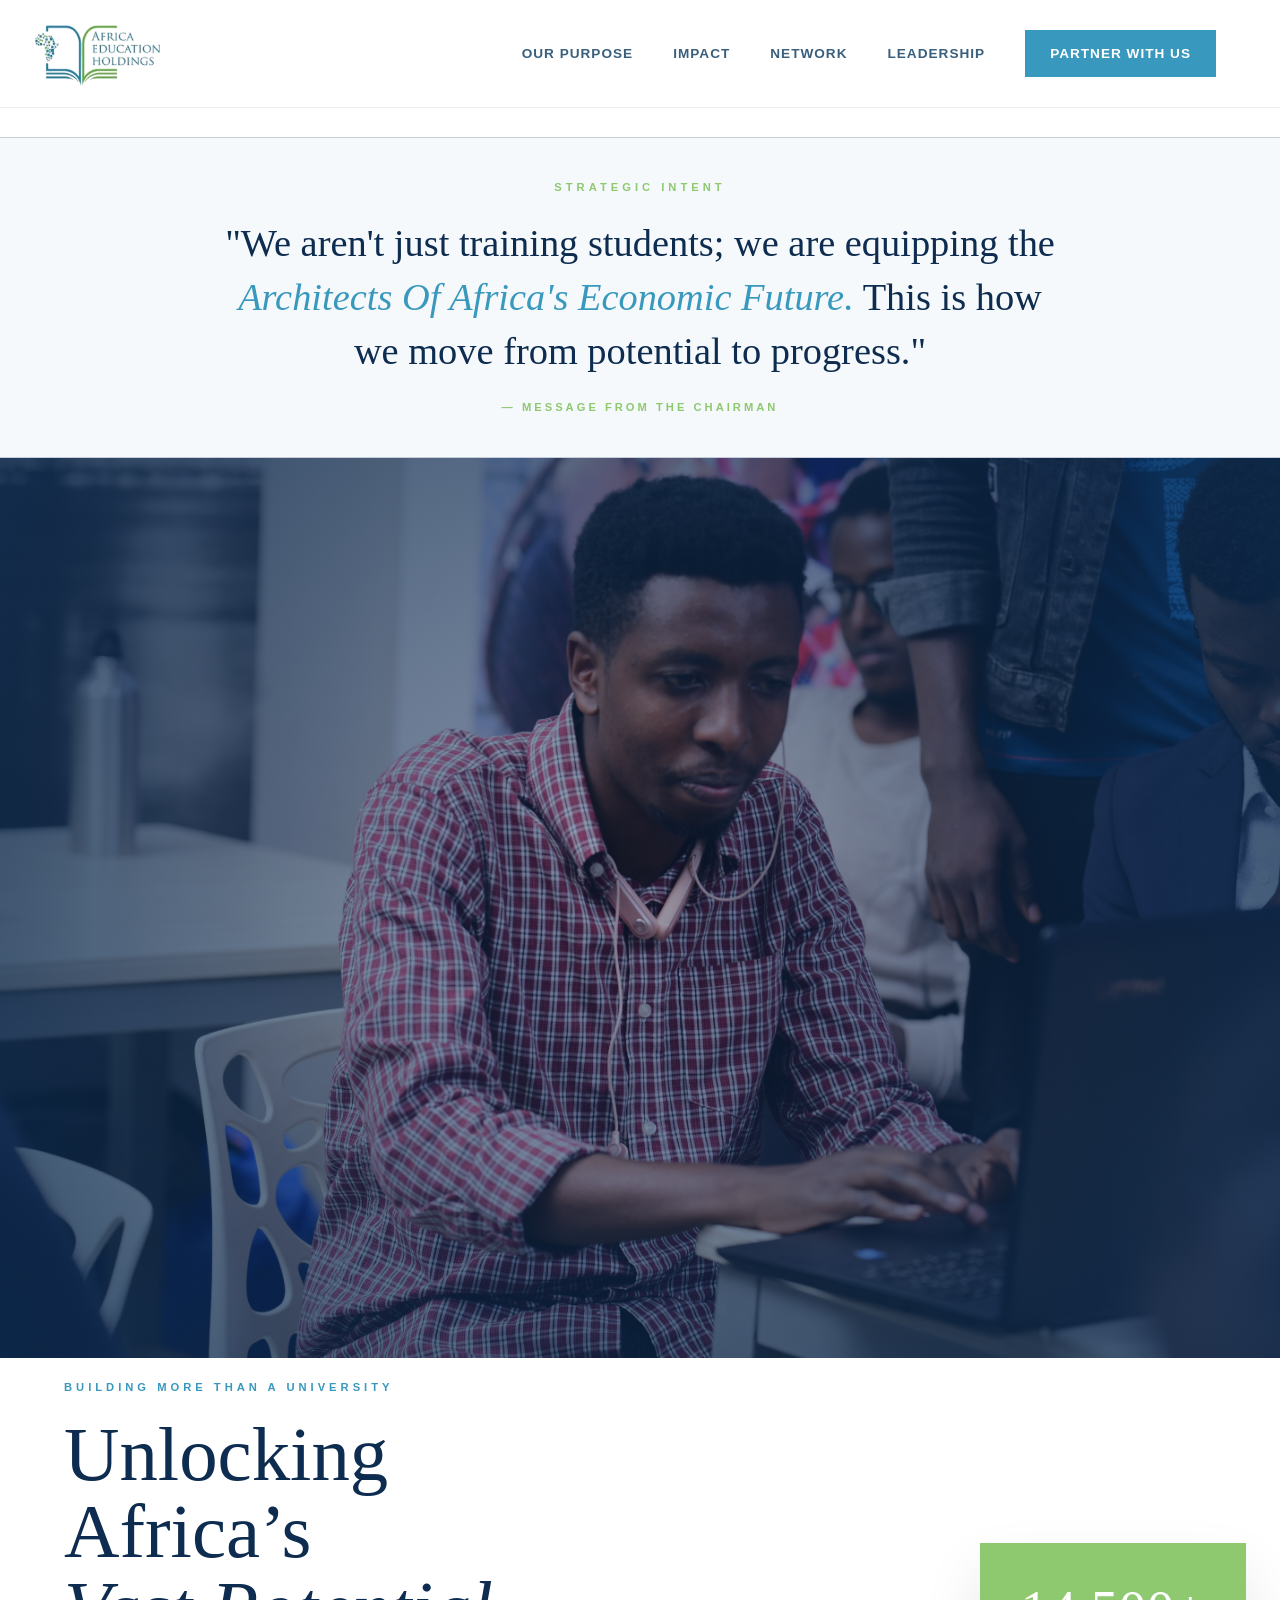
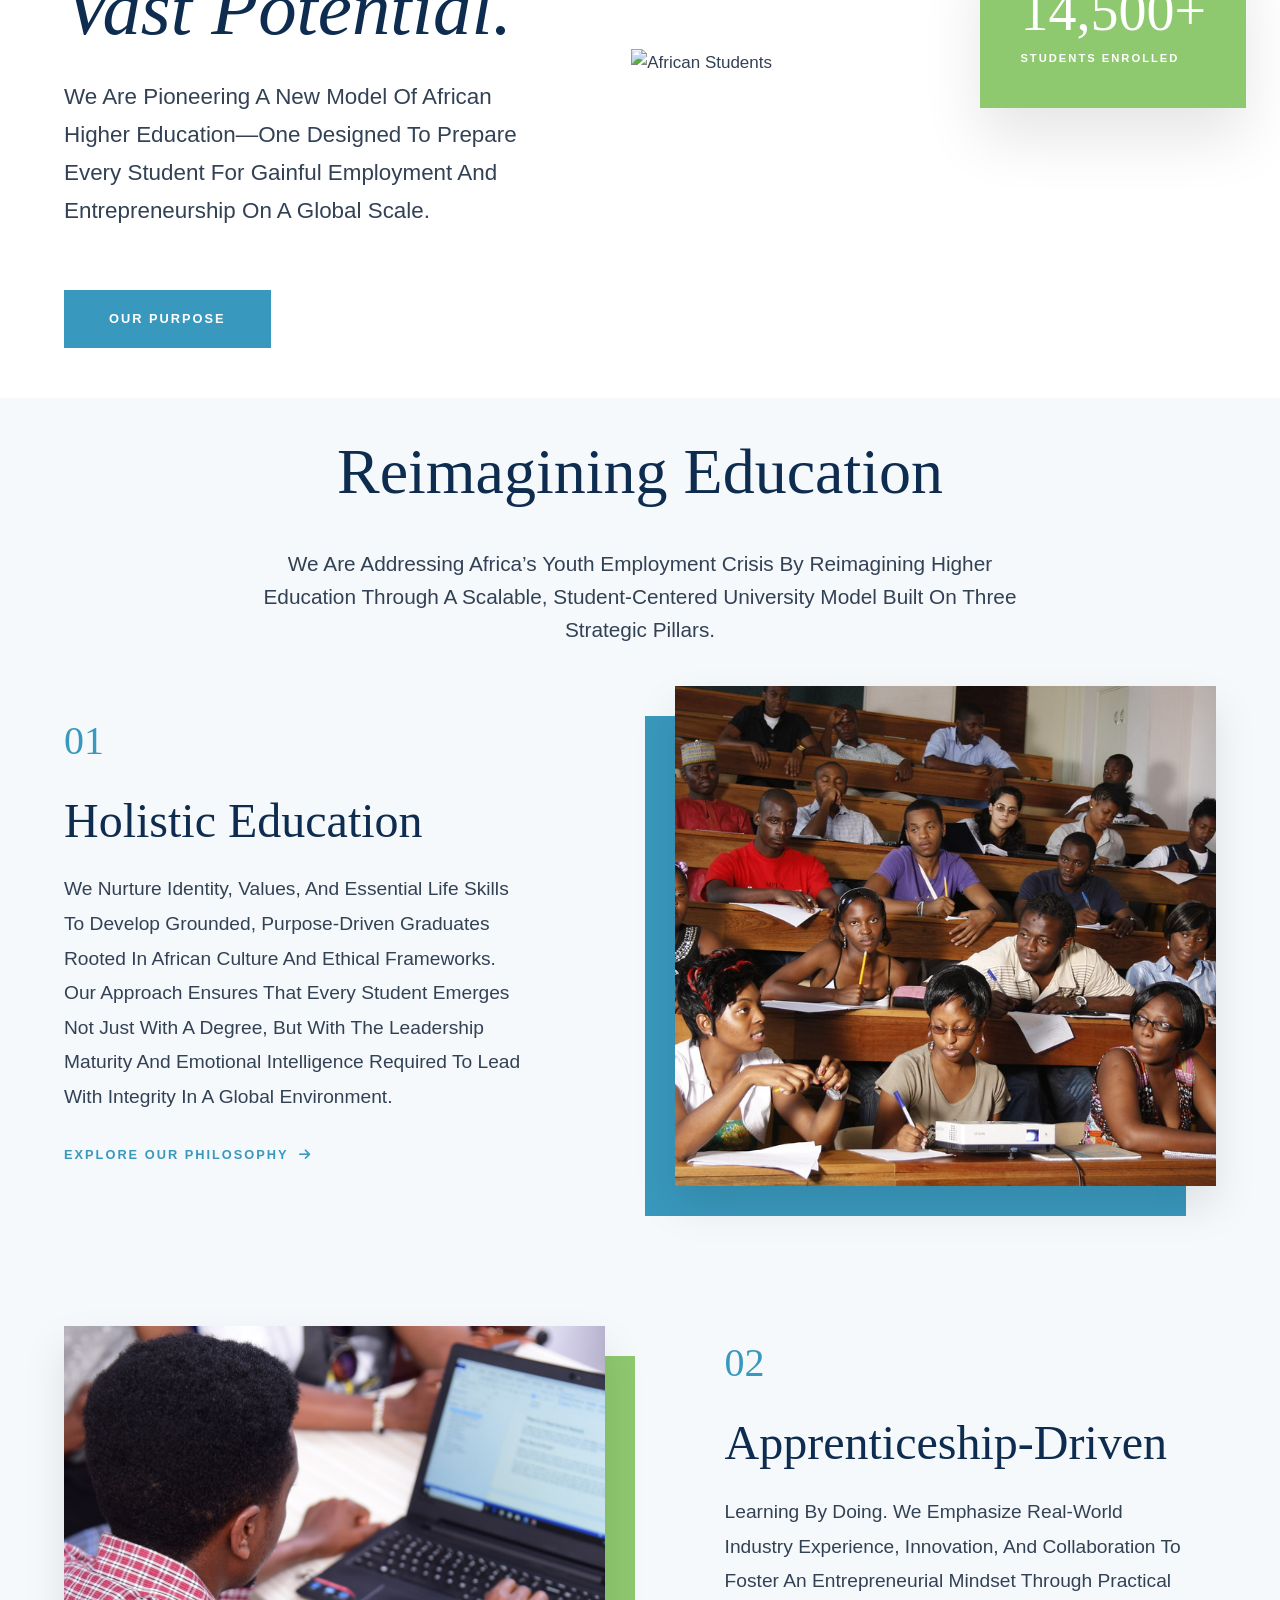
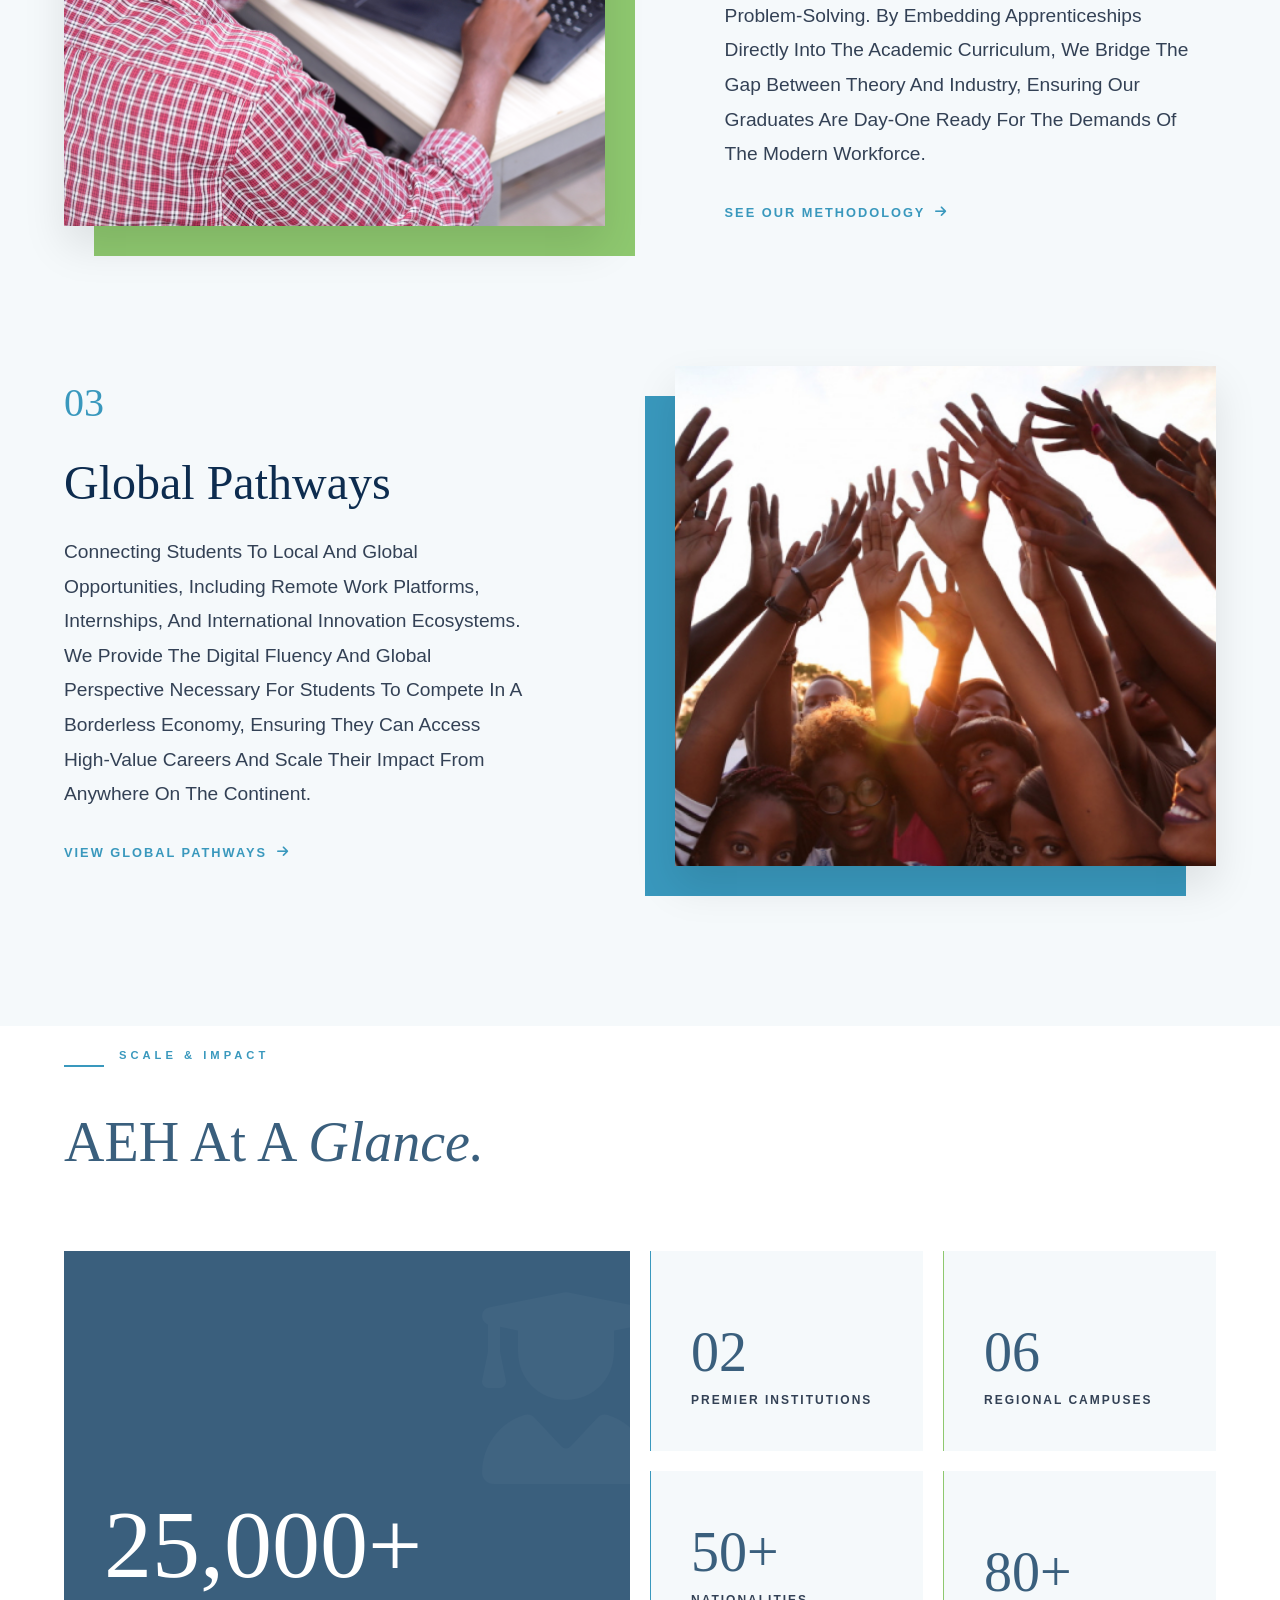
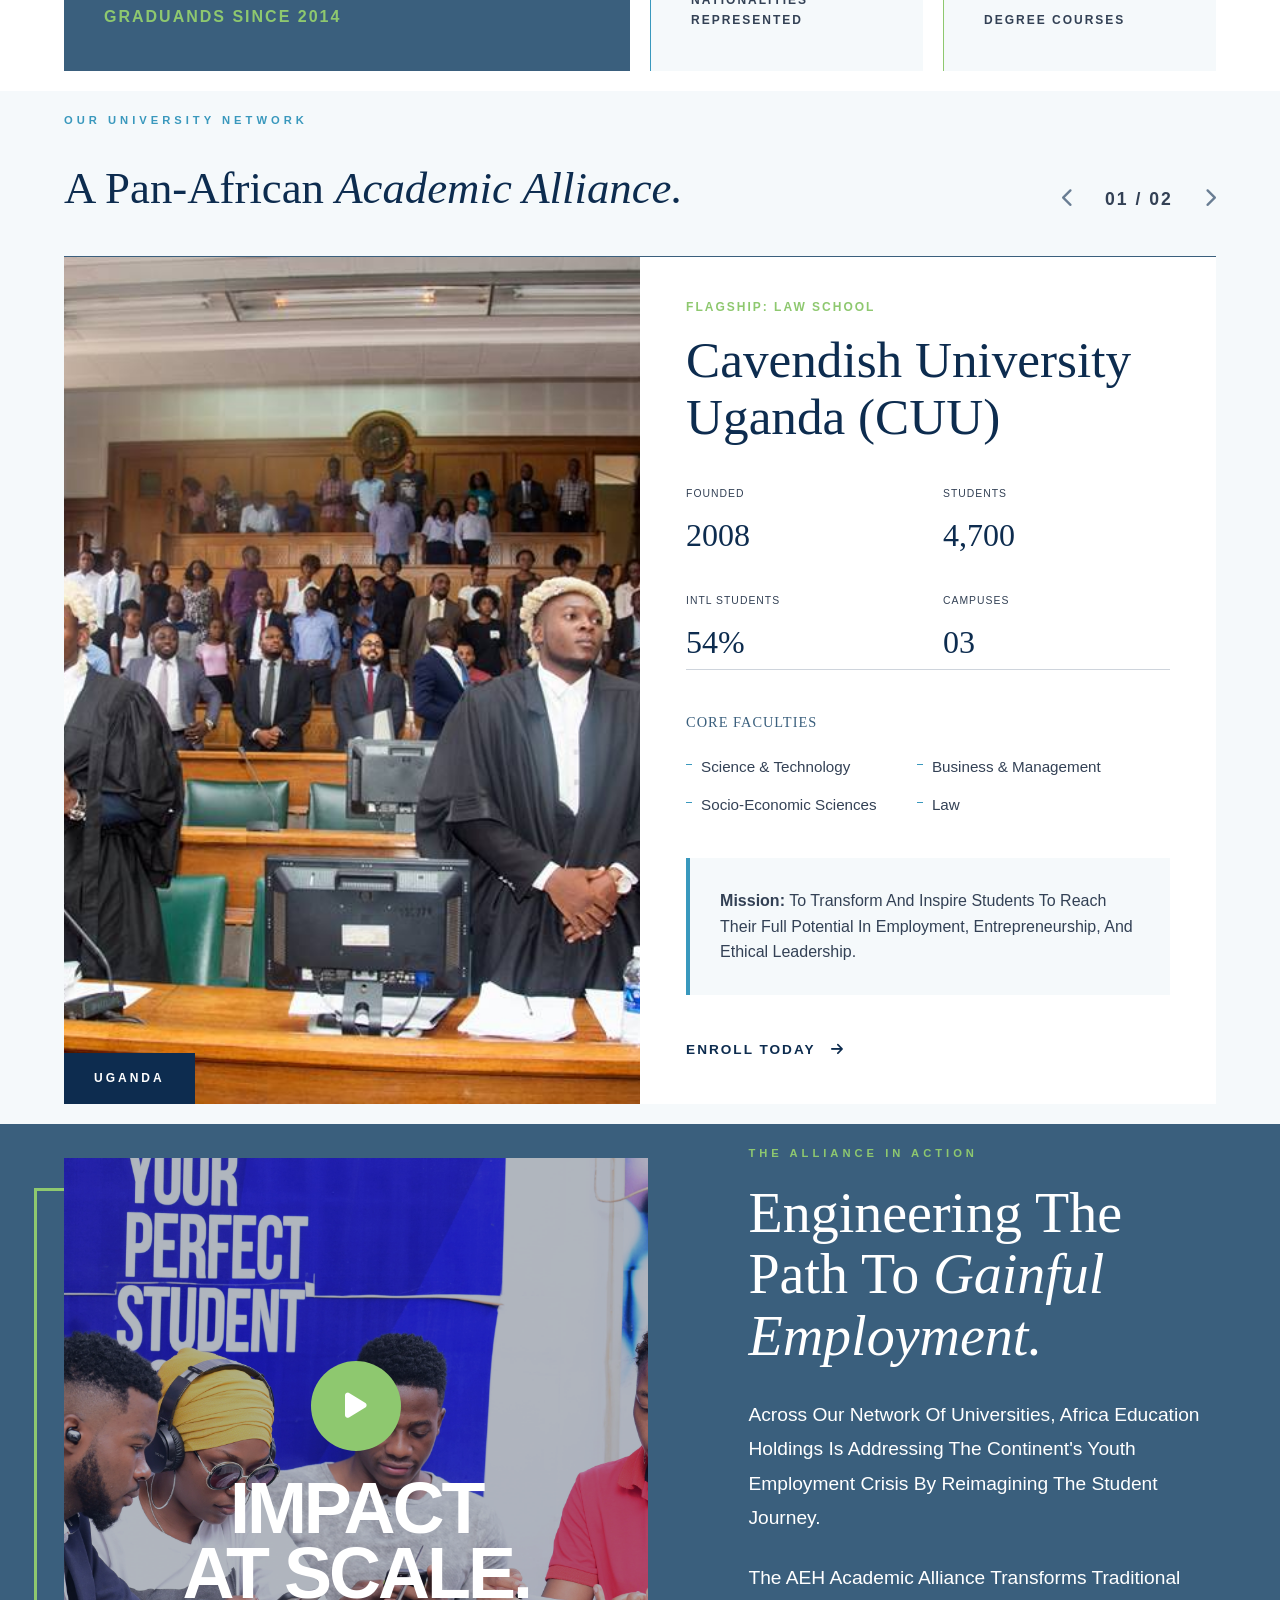
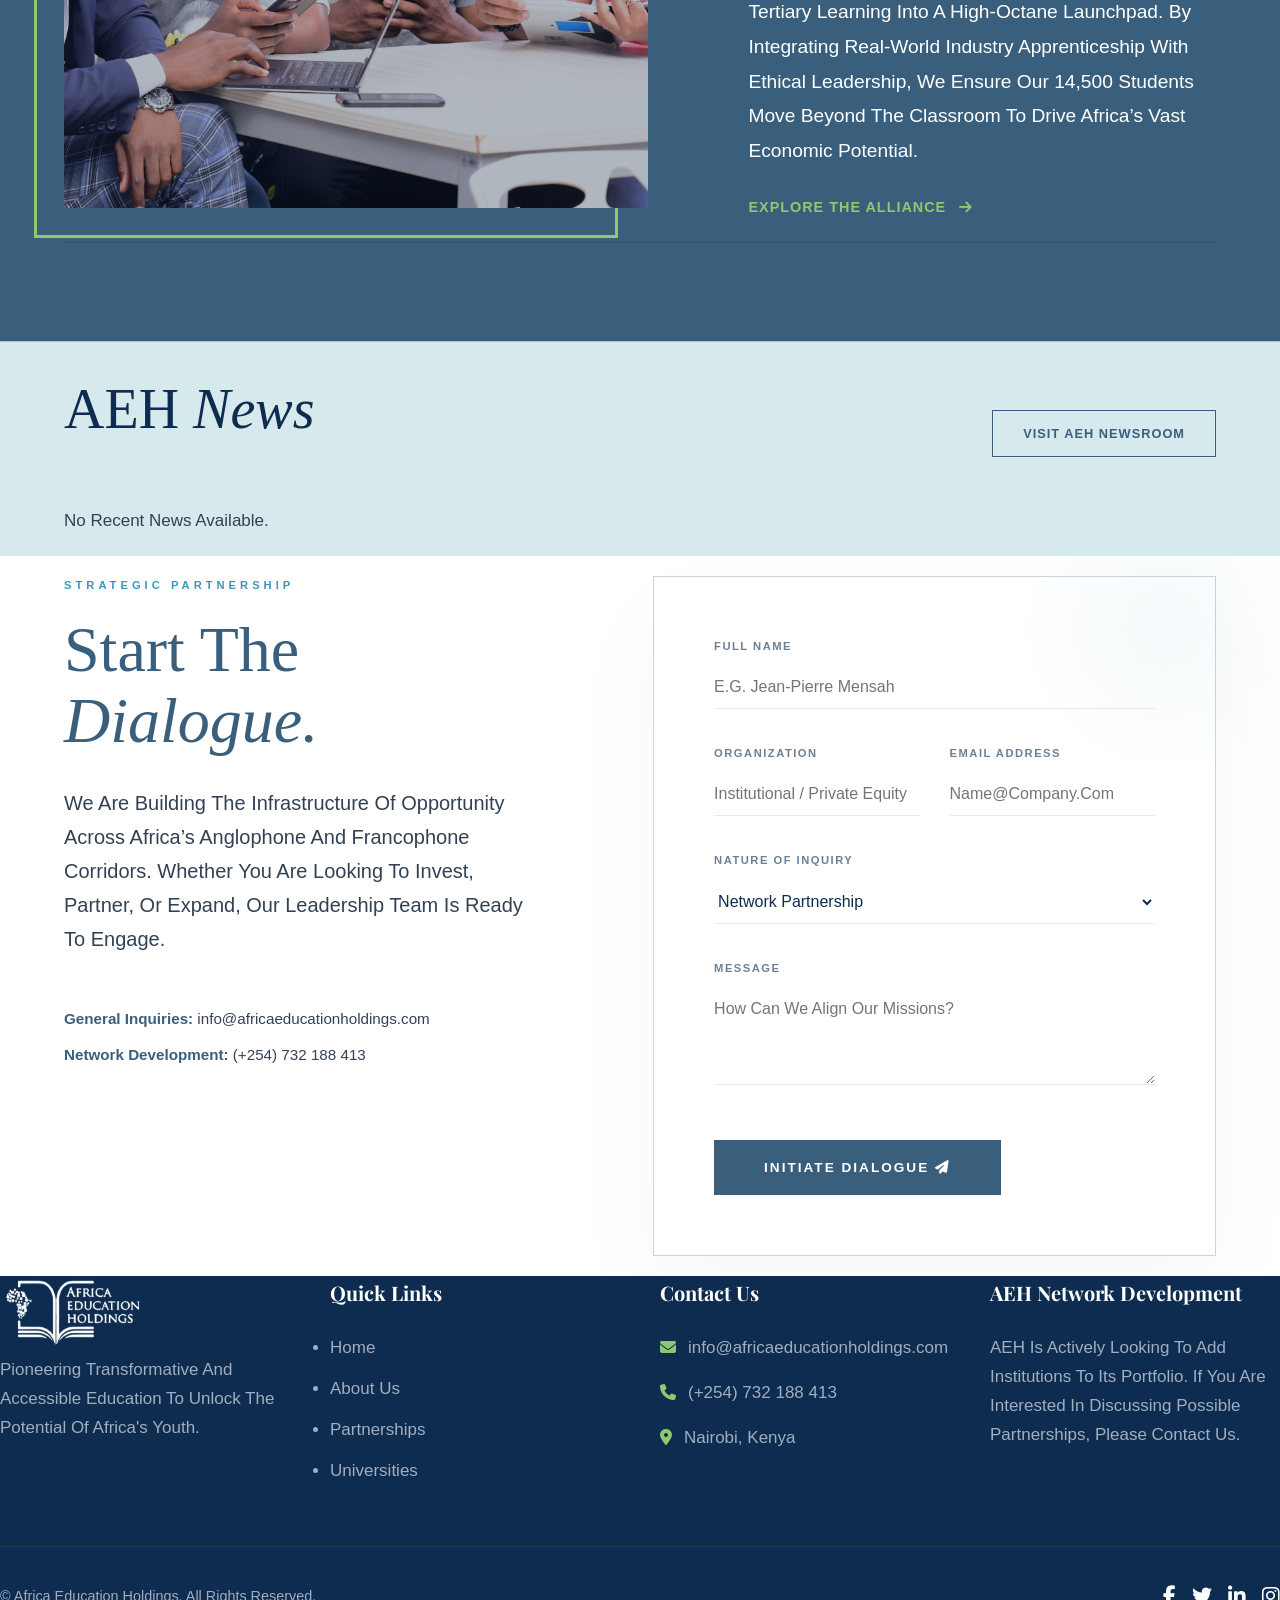
==== index.html @ 89d37cfa "Add new images and update existing image references across multiple HTML and CSS files - Added new i" ====
<!doctype html>
<html lang="en">
  <head>
    <meta charset="UTF-8" />
    <meta name="viewport" content="width=device-width, initial-scale=1.0" />
    <meta
      name="description"
      content="Africa Education Holdings empowers Africa’s youth through accessible, market-relevant tertiary education. Explore top universities in Uganda, Zambia, Senegal, and Mali, innovative learning programs, and pathways to global employment and entrepreneurship."
    />
    <title>Maarifa Home</title>

    <link rel="stylesheet" href="style.css" />
    <link rel="stylesheet" href="home.css" />
    <link rel="icon" href="images/favicon.ico" sizes="any" />
    <link
      rel="icon"
      type="image/png"
      sizes="32x32"
      href="images/favicon-32x32.png"
    />
    <link
      rel="icon"
      type="image/png"
      sizes="16x16"
      href="images/favicon-16x16.png"
    />

    <!-- Google Fonts -->
    <link rel="preconnect" href="https://fonts.googleapis.com" />
    <link rel="preconnect" href="https://fonts.gstatic.com" crossorigin />
    <link
      href="https://fonts.googleapis.com/css2?family=Merriweather:ital,wght@0,400;0,700;1,400&family=Playfair+Display:wght@400;700&display=swap"
      rel="stylesheet"
    />

    <!-- font awesome     -->
    <link
      rel="stylesheet"
      href="https://cdnjs.cloudflare.com/ajax/libs/font-awesome/6.5.1/css/all.min.css"
      integrity="sha512-DTOQO9RWCH3ppGqcWaEA1BIZOC6xxalwEsw9c2QQeAIftl+Vegovlnee1c9QX4TctnWMn13TZye+giMm8e2LwA=="
      crossorigin="anonymous"
      referrerpolicy="no-referrer"
    />

    <!-- Tailwind CSS -->
    <script src="https://cdn.tailwindcss.com"></script>

    <!-- SwiperJS CSS -->
    <link
      rel="stylesheet"
      href="https://cdn.jsdelivr.net/npm/swiper@11/swiper-bundle.min.css"
    />

    <!-- SwiperJS Script -->
    <script
      src="https://cdn.jsdelivr.net/npm/swiper@11/swiper-bundle.min.js"
      defer
    ></script>

    <!-- Custom JS -->
    <script src="js/script.js" defer></script>
  </head>

  <body class="bg-gray-50">
    <!-- OVERLAY LOADER -->
    <div id="aeh-loader" class="aeh-loader-overlay">
      <div class="loader-content">
        <img src="images/logo_trans.png" alt="AEH" class="loader-logo-pulse" />
      </div>
    </div>
    <!-- Dynamic Progress Nav -->
    <nav class="sticky-nav">
      <div class="nav-container">
        <a href="index.html" class="logo">
          <img
            src="images/logo_trans.png"
            alt="Africa Education Holdings"
            class="logo-img"
          />
        </a>
        <div class="nav-links">
          <a href="purpose.html">Our Purpose</a>
          <a href="impact.html">Impact</a>
          <a href="network.html">Network</a>
          <a href="team.html">Leadership</a>
          <a href="#" class="nav-btn">Partner With Us</a>
        </div>
      </div>
    </nav>

    <section class="relative">
      <div class="swiper hero-swiper">
        <div class="swiper-wrapper">
          <!-- Slide 1 -->
          <div
            class="swiper-slide bg-cover bg-center"
            style="background-image: url(&quot;images/home1.jpg&quot;)"
          >
            <div class="absolute inset-0 bg-black bg-opacity-50"></div>
            <div class="text-content-container">
              <h1 class="text-xl md:text-6xl font-bold mb-4 text-[#FFFFFF]">
                Shaping the Future <br />
                of Education Across Africa
              </h1>
              <p class="text-m md:text-l max-w-2xl mb-8">
                Education is the key to Africa’s future <br />
                and at Africa Education Holdings, we are committed to opening
                that door for all.
              </p>
              <a
                href="#impact"
                class="bg-[#3998BD] text-white font-bold py-3 px-8 rounded-full hover:bg-[#8EC86F] transition-colors duration-300"
                >Learn More About our Impact</a
              >
            </div>
          </div>

          <!-- Slide 2 -->
          <div class="swiper-slide relative overflow-hidden">
            <!-- THE IMAGE: Replaces the background-image style -->
            <!-- object-cover ensures it fills the area. 
         object-top (or a percentage like 50% 20%) stops heads from being cut off. -->
            <img
              src="images/home6.jpg"
              alt="AEH Model"
              class="absolute inset-0 w-full h-full object-cover object-top z-0"
            />

            <!-- THE OVERLAY: Darkens the image so text is readable -->
            <div class="absolute inset-0 bg-black bg-opacity-50 z-10"></div>

            <!-- THE CONTENT: Must have relative and a higher z-index to sit on top -->
            <div class="text-content-container relative z-20">
              <h1 class="text-4xl md:text-6xl font-bold mb-4 text-[#FFFFFF]">
                Pioneering a New <br />
                Model for African Higher Education
              </h1>
              <p
                class="text-lg md:text-xl max-w-4xl mb-8 text-white opacity-90"
              >
                We reimagine education through a scalable, <br />
                student-centered university model, driving gainful employment
                and entrepreneurship.
              </p>
              <a
                href="#solution"
                class="bg-[#3998BD] text-white font-bold py-3 px-8 rounded-full hover:bg-[#8EC86F] transition-colors duration-300 inline-block"
              >
                Explore Our Approach
              </a>
            </div>
          </div>

          <!-- Slide 3 -->
          <div class="swiper-slide relative overflow-hidden">
            <img
              src="images/home7.jpg"
              alt="AEH University Network"
              class="absolute inset-0 w-full h-full object-cover object-center z-0"
            />

            <div class="absolute inset-0 bg-black bg-opacity-50 z-10"></div>

            <div class="text-content-container relative z-20">
              <h1 class="text-4xl md:text-6xl font-bold mb-4 text-[#FFFFFF]">
                A Growing Network <br />
                of Transformative Universities
              </h1>
              <p
                class="text-lg md:text-xl max-w-4xl mb-8 text-white opacity-90"
              >
                Scaling impact through local roots and global standards. Our
                Pan-African alliance provides the high-integrity academic
                environments needed to shape the architects of Africa's future.
              </p>
              <a
                href="#network"
                class="bg-[#3998BD] text-white font-bold py-3 px-8 rounded-full hover:bg-[#8EC86F] transition-colors duration-300 inline-block"
              >
                Find a University
              </a>
            </div>
          </div>
        </div>
        <!-- <div class="swiper-button-next" style="color:#3998BD;"></div>
            <div class="swiper-button-prev" style="color:#3998BD;"></div> -->
      </div>
    </section>

    <section class="vision-strip section-light-back">
      <div class="container">
        <div class="vision-content">
          <p class="green-tag">STRATEGIC INTENT</p>
          <h2 class="institutional-quote">
            "We aren't just training students; we are equipping the <br />
            <em>architects of Africa's economic future.</em> This is how <br />
            we move from potential to progress."
          </h2>
          <div class="quote-attribution">— Message from the Chairman</div>
        </div>
      </div>
    </section>

    <!-- 2. REFINED VIDEO SECTION (Action Focused) -->
    <section class="video-manifesto-refined">
      <!-- Immersive Background -->
      <div class="manifesto-overlay-v2"></div>
      <img
        src="images/video-back2.JPG"
        class="manifesto-bg-v2"
        alt="AEH Impact"
      />

      <div class="container relative z-10 text-center">
        <div class="video-action-content">
          <h2 class="text-white text-5xl md:text-7xl mb-10">
            A Vision for <em>Impact.</em>
          </h2>

          <!-- The USC-Style Circular Play Button -->
          <button
            onclick="openVideoModal('JMLsHI8aV0g')"
            class="play-trigger-btn"
          >
            <span class="play-icon-wrap">
              <i class="fa-solid fa-play"></i>
            </span>
            <span class="play-text">Experience the Mission</span>
          </button>
        </div>
      </div>
    </section>

    <!-- HERO: EDITORIAL ASYMMETRY -->
    <header class="hero-editorial">
      <div class="hero-grid">
        <div class="hero-text">
          <p class="blue-tag">BUILDING MORE THAN A UNIVERSITY</p>
          <h1>Unlocking Africa’s <br /><em>Vast Potential.</em></h1>
          <p class="hero-lead">
            We are pioneering a new model of African higher education—one
            designed to prepare every student for gainful employment and
            entrepreneurship on a global scale.
          </p>
          <div class="cta-wrap">
            <a href="purpose.html" class="btn-solid">Our Purpose</a>
          </div>
        </div>
        <div class="hero-image-stack">
          <div class="img-large">
            <!-- Image from your slide 1: Students in classroom -->
            <img src="images/cz4.JPG" alt="African Students" />
          </div>
          <div class="floating-stat">
            <span class="stat-num" style="color: white">14,500+</span>
            <p>Students Enrolled</p>
          </div>
        </div>
      </div>
    </header>

    <!-- THE SOLUTION: THREE PILLARS (REFINED) -->
    <section id="solution" class="pillar-deep-dive section-white">
      <div class="container">
        <!-- Section Header -->
        <div class="section-header-center">
          <h2>Reimagining Education</h2>
          <p class="section-intro-text">
            We are addressing Africa’s youth employment crisis by reimagining
            higher education through a scalable, student-centered university
            model built on three strategic pillars.
          </p>
        </div>

        <!-- Pillar 01 -->
        <div class="pillar-row">
          <div class="p-content">
            <span class="p-num">01</span>
            <h3>Holistic Education</h3>
            <p>
              We nurture identity, values, and essential life skills to develop
              grounded, purpose-driven graduates rooted in African culture and
              ethical frameworks. Our approach ensures that every student
              emerges not just with a degree, but with the leadership maturity
              and emotional intelligence required to lead with integrity in a
              global environment.
            </p>
            <a href="purpose.html#holistic" class="pillar-link"
              >Explore our Philosophy <i class="fa-solid fa-arrow-right"></i
            ></a>
          </div>
          <div class="p-image-column">
            <div class="image-offset-wrapper">
              <div class="image-offset-bg bg-blue"></div>
              <img src="images/edu.jpg" alt="Holistic Education" />
            </div>
          </div>
        </div>

        <!-- Pillar 02: Reverse -->
        <div class="pillar-row reverse">
          <div class="p-content">
            <span class="p-num">02</span>
            <h3>Apprenticeship-Driven</h3>
            <p>
              Learning by doing. We emphasize real-world industry experience,
              innovation, and collaboration to foster an entrepreneurial mindset
              through practical problem-solving. By embedding apprenticeships
              directly into the academic curriculum, we bridge the gap between
              theory and industry, ensuring our graduates are day-one ready for
              the demands of the modern workforce.
            </p>
            <a href="purpose.html#apprenticeship" class="pillar-link"
              >See our Methodology <i class="fa-solid fa-arrow-right"></i
            ></a>
          </div>
          <div class="p-image-column">
            <div class="image-offset-wrapper">
              <div class="image-offset-bg bg-green"></div>
              <img src="images/appre.JPG" alt="Apprenticeship Learning" />
            </div>
          </div>
        </div>

        <!-- Pillar 03 -->
        <div class="pillar-row">
          <div class="p-content">
            <span class="p-num">03</span>
            <h3>Global Pathways</h3>
            <p>
              Connecting students to local and global opportunities, including
              remote work platforms, internships, and international innovation
              ecosystems. We provide the digital fluency and global perspective
              necessary for students to compete in a borderless economy,
              ensuring they can access high-value careers and scale their impact
              from anywhere on the continent.
            </p>
            <a href="purpose.html#pathways" class="pillar-link"
              >View Global Pathways <i class="fa-solid fa-arrow-right"></i
            ></a>
          </div>
          <div class="p-image-column">
            <div class="image-offset-wrapper">
              <div class="image-offset-bg bg-blue"></div>
              <img src="images/pic1.jpg" alt="Global Pathways" />
            </div>
          </div>
        </div>
      </div>
    </section>

    <!-- AFRICA EDUCATION HOLDINGS AT A GLANCE -->
    <section class="at-a-glance">
      <div class="container">
        <div class="glance-header">
          <div class="eyebrow-wrap">
            <div class="accent-line"></div>
            <p class="blue-tag">Scale & Impact</p>
          </div>
          <h2>AEH at a <em>Glance.</em></h2>
        </div>

        <div class="glance-grid">
          <!-- Large Focus Stat -->
          <div class="glance-card high-impact">
            <span class="stat-num">25,000+</span>
            <p class="stat-label">Graduands Since 2014</p>
            <div class="card-bg-icon">
              <i class="fa-solid fa-user-graduate"></i>
            </div>
          </div>

          <!-- Medium Stats -->
          <div class="glance-card">
            <span class="stat-num">02</span>
            <p class="stat-label">Premier Institutions</p>
          </div>

          <div class="glance-card border-green">
            <span class="stat-num">06</span>
            <p class="stat-label">Regional Campuses</p>
          </div>

          <!-- Small Detail Stats -->
          <div class="glance-card">
            <span class="stat-num">50+</span>
            <p class="stat-label">Nationalities Represented</p>
          </div>

          <div class="glance-card border-green">
            <span class="stat-num">80+</span>
            <p class="stat-label">Degree Courses</p>
          </div>
        </div>
      </div>
    </section>

    <!-- OUR UNIVERSITY NETWORK: VIEWPORT-FITTING PORTFOLIO -->
    <section id="network" class="university-network-slider">
      <div class="container">
        <div class="section-header-between">
          <div class="header-left">
            <p class="blue-tag">OUR UNIVERSITY NETWORK</p>
            <h2 class="institutional-heading">
              A Pan-African <em>Academic Alliance.</em>
            </h2>
          </div>
          <div class="swiper-nav-group">
            <div class="uni-prev"><i class="fa-solid fa-chevron-left"></i></div>
            <div class="uni-fraction"></div>
            <div class="uni-next">
              <i class="fa-solid fa-chevron-right"></i>
            </div>
          </div>
        </div>
      </div>

      <div class="swiper university-portfolio-swiper">
        <div class="swiper-wrapper">
          <!-- Slide 01: Uganda -->
          <div class="swiper-slide">
            <div class="network-asset-grid">
              <div class="asset-visual">
                <img src="images/cz3.jpg" alt="CUU Uganda" class="asset-img" />
                <div class="asset-geo-label">UGANDA</div>
              </div>
              <div class="asset-details">
                <div class="details-inner">
                  <p class="asset-eyebrow">FLAGSHIP: LAW SCHOOL</p>
                  <h3 class="asset-title">
                    Cavendish University <br />Uganda (CUU)
                  </h3>

                  <div class="asset-stats-grid">
                    <div class="a-stat">
                      <p>Founded</p>
                      <span>2008</span>
                    </div>
                    <div class="a-stat">
                      <p>Students</p>
                      <span>4,700</span>
                    </div>
                    <div class="a-stat">
                      <p>Intl Students</p>
                      <span>54%</span>
                    </div>
                    <div class="a-stat">
                      <p>Campuses</p>
                      <span>03</span>
                    </div>
                  </div>

                  <div class="faculties-wrap">
                    <h4>Core Faculties</h4>
                    <ul class="faculty-list">
                      <li>Science & Technology</li>
                      <li>Business & Management</li>
                      <li>Socio-Economic Sciences</li>
                      <li>Law</li>
                    </ul>
                  </div>

                  <div class="asset-mission-box">
                    <p>
                      <strong>Mission:</strong> To transform and inspire
                      students to reach their full potential in employment,
                      entrepreneurship, and ethical leadership.
                    </p>
                  </div>

                  <a
                    href="https://www.cavendish.ac.ug/admissions/admission-requirements/"
                    class="btn-text-reveal"
                    >Enroll Today <i class="fa-solid fa-arrow-right"></i
                  ></a>
                </div>
              </div>
            </div>
          </div>

          <!-- Slide 02: Zambia -->
          <div class="swiper-slide">
            <div class="network-asset-grid">
              <div class="asset-visual">
                <img src="images/cz1.JPG" alt="CUZ Zambia" class="asset-img" />
                <div class="asset-geo-label">ZAMBIA</div>
              </div>
              <div class="asset-details">
                <div class="details-inner">
                  <p class="asset-eyebrow">FLAGSHIP: MEDICAL SCHOOL</p>
                  <h3 class="asset-title">
                    Cavendish University <br />Zambia (CUZ)
                  </h3>

                  <div class="asset-stats-grid">
                    <div class="a-stat">
                      <p>Founded</p>
                      <span>2004</span>
                    </div>
                    <div class="a-stat">
                      <p>Students</p>
                      <span>7,300</span>
                    </div>
                    <div class="a-stat">
                      <p>Gender Ratio</p>
                      <span>52:48 F/M</span>
                    </div>
                    <div class="a-stat">
                      <p>Campuses</p>
                      <span>02</span>
                    </div>
                  </div>

                  <div class="faculties-wrap">
                    <h4>Core Faculties</h4>
                    <ul class="faculty-list">
                      <li>Medicine & Health Sciences</li>
                      <li>Law</li>
                      <li>Arts & Social Sciences</li>
                      <li>Business & Management</li>
                    </ul>
                  </div>

                  <div class="asset-mission-box">
                    <p>
                      <strong>Mission:</strong> To increase access to
                      high-quality education that transforms students into
                      responsible, employable, and entrepreneurial citizens.
                    </p>
                  </div>

                  <a
                    href="https://www.cavendishza.org/admissions/"
                    class="btn-text-reveal"
                    >Enroll Today <i class="fa-solid fa-arrow-right"></i
                  ></a>
                </div>
              </div>
            </div>
          </div>
        </div>
      </div>
    </section>

    <!-- THE AEH IMPACT SECTION -->
    <section class="aeh-impact" id="impact">
      <div class="container">
        <div class="impact-grid">
          <!-- Left Side: Immersive Visual -->
          <div class="impact-visual">
            <div class="visual-wrapper">
              <!-- The subtle blue offset frame -->
              <div class="visual-accent-border"></div>

              <!-- Main image (Slide 1/Deck Style) -->
              <img
                src="images/potential2.JPG"
                alt="AEH Students in the Field"
                class="impact-img"
              />

              <!-- Immersive Overlay mirroring your BIG reference -->
              <div class="visual-overlay-content">
                <div class="play-trigger" title="Experience the Mission">
                  <i class="fa-solid fa-play"></i>
                </div>
                <h2 class="overlay-text">IMPACT <br />AT SCALE.</h2>
              </div>
            </div>
          </div>

          <!-- Right Side: Content (Unique AEH Messaging) -->
          <div class="impact-text-area">
            <p class="green-tag">THE ALLIANCE IN ACTION</p>
            <h2 class="impact-heading">
              Engineering the Path to <em>Gainful Employment.</em>
            </h2>

            <div class="impact-description">
              <p>
                Across our network of Universities, Africa Education Holdings is
                addressing the continent's youth employment crisis by
                reimagining the student journey.
              </p>

              <p>
                The AEH Academic Alliance transforms traditional tertiary
                learning into a high-octane launchpad. By integrating real-world
                industry apprenticeship with ethical leadership, we ensure our
                14,500 students move beyond the classroom to drive Africa’s vast
                economic potential.
              </p>
            </div>

            <div class="impact-cta-footer">
              <a href="impact.html" class="explore-link"
                >Explore the Alliance <i class="fa-solid fa-arrow-right"></i
              ></a>
            </div>
          </div>
        </div>

        <!-- Section Footer Link -->
        <div class="impact-sub-caption">
          <p>
            Future Built Here |
            <em>Redefining the African university for the global economy.</em>
          </p>
        </div>
      </div>
    </section>
    <!-- AEH INSIGHTS & NEWS SECTION -->
    <section class="aeh-news-room section-white">
      <div class="container">
        <!-- Section Header -->
        <div class="news-header">
          <h2>AEH <em>News</em></h2>
          <a href="news.html" class="btn-outline-news">Visit AEH Newsroom</a>
        </div>

        <div class="news-grid" id="homeNewsContainer">
          <!-- Loader while fetching data -->
          <p class="loader-text">Loading latest insights...</p>
        </div>
      </div>
    </section>

    <!-- THE CONTACT SECTION: START THE DIALOGUE -->
    <section id="contact" class="aeh-contact section-slate">
      <div class="container">
        <div class="contact-split-grid">
          <!-- Left Side: Continental Context -->
          <div class="contact-context">
            <p class="blue-tag">STRATEGIC PARTNERSHIP</p>
            <h2 class="contact-title">Start the <em>Dialogue.</em></h2>
            <p class="contact-lead">
              We are building the infrastructure of opportunity across Africa’s
              Anglophone and Francophone corridors. Whether you are looking to
              invest, partner, or expand, our leadership team is ready to
              engage.
            </p>

            <div class="direct-contact">
              <p class="contact-method">
                <span>General Inquiries:</span> info@africaeducationholdings.com
              </p>
              <p class="contact-method">
                <span>Network Development:</span> (+254) 732 188 413
              </p>
            </div>
          </div>

          <!-- Right Side: The Minimalist Form -->
          <div class="contact-form-wrapper">
            <div class="form-decorative-element"></div>
            <!-- Subtle blue circle flare -->
            <form class="aeh-premium-form">
              <div class="form-row">
                <div class="field-group">
                  <label>Full Name</label>
                  <input
                    type="text"
                    placeholder="e.g. Jean-Pierre Mensah"
                    required
                  />
                </div>
              </div>

              <div class="form-row split">
                <div class="field-group">
                  <label>Organization</label>
                  <input
                    type="text"
                    placeholder="Institutional / Private Equity"
                    required
                  />
                </div>
                <div class="field-group">
                  <label>Email Address</label>
                  <input type="email" placeholder="name@company.com" required />
                </div>
              </div>

              <div class="field-group">
                <label>Nature of Inquiry</label>
                <select>
                  <option>Network Partnership</option>
                  <option>Investment Inquiry</option>
                  <option>University Collaboration</option>
                  <option>Other</option>
                </select>
              </div>

              <div class="field-group">
                <label>Message</label>
                <textarea
                  rows="4"
                  placeholder="How can we align our missions?"
                ></textarea>
              </div>

              <button type="submit" class="btn-initiate">
                Initiate Dialogue <i class="fa-solid fa-paper-plane"></i>
              </button>
            </form>
          </div>
        </div>
      </div>
    </section>

    <!-- START: Footer Section -->
    <footer class="site-footer">
      <div class="container mx-auto px-6 py-12">
        <div class="footer-grid">
          <!-- Column 1: Logo and About -->
          <div class="footer-col">
            <img
              src="images/logo_trans.png"
              alt="AEH Logo"
              class="footer-logo mb-4"
            />
            <p class="text-gray-400">
              Pioneering transformative and accessible education to unlock the
              potential of Africa's youth.
            </p>
          </div>

          <!-- Column 2: Quick Links -->
          <div class="footer-col">
            <h3 class="footer-title">Quick Links</h3>
            <ul class="footer-links">
              <li><a href="index.html">Home</a></li>
              <li><a href="about.html">About Us</a></li>
              <li><a href="partnerships.html">Partnerships</a></li>
              <li><a href="index.html#universities">Universities</a></li>
              <!-- <li><a href="#blog">Blog</a></li> -->
            </ul>
          </div>

          <!-- Column 3: Contact Us -->
          <div class="footer-col">
            <h3 class="footer-title">Contact Us</h3>
            <ul class="contact-info">
              <li class="contact-item">
                <i class="fa-solid fa-envelope"></i>
                <span style="text-transform: none"
                  >info@africaeducationholdings.com</span
                >
              </li>
              <li class="contact-item">
                <i class="fa-solid fa-phone"></i>
                <span>(+254) 732 188 413</span>
              </li>
              <li class="contact-item">
                <i class="fa-solid fa-map-marker-alt"></i>
                <span>Nairobi, Kenya</span>
              </li>
            </ul>
          </div>

          <!-- Column 4: Network Development -->
          <div class="footer-col">
            <h3 class="footer-title">AEH Network Development</h3>
            <p class="text-gray-400">
              AEH is actively looking to add institutions to its portfolio. If
              you are interested in discussing possible partnerships, please
              contact us.
            </p>
          </div>
        </div>

        <!-- Footer Bottom Bar -->
        <div class="footer-bottom">
          <p class="copyright-text">
            &copy; <span id="copyright-year"></span> Africa Education Holdings.
            All Rights Reserved.
          </p>
          <div class="social-links">
            <a href="#" aria-label="Facebook"
              ><i class="fab fa-facebook-f"></i
            ></a>
            <a href="#" aria-label="Twitter"><i class="fab fa-twitter"></i></a>
            <a href="#" aria-label="LinkedIn"
              ><i class="fab fa-linkedin-in"></i
            ></a>
            <a href="#" aria-label="Instagram"
              ><i class="fab fa-instagram"></i
            ></a>
          </div>
        </div>
      </div>
    </footer>
    <!-- END: Footer Section -->

    <!-- THE VIDEO MODAL (Keep this at the bottom of your HTML) -->
    <div id="videoModal" class="video-overlay" onclick="closeVideoModal()">
      <div class="video-container" onclick="event.stopPropagation()">
        <button class="video-close-btn" onclick="closeVideoModal()">
          &times;
        </button>
        <div class="iframe-wrapper">
          <!-- The iframe source is empty by default and filled by JS -->
          <iframe
            id="videoPlayer"
            src=""
            title="YouTube video player"
            frameborder="0"
            allow="
              accelerometer;
              autoplay;
              clipboard-write;
              encrypted-media;
              gyroscope;
              picture-in-picture;
              web-share;
            "
            referrerpolicy="strict-origin-when-cross-origin"
            allowfullscreen
          >
          </iframe>
        </div>
      </div>
    </div>

    <script src="js/news-data.js"></script>
    <script>
      document.addEventListener("DOMContentLoaded", async () => {
        // 1. Fetch the news list from Contentful (Function in news-data.js)
        const news = await getNewsList();
        const container = document.getElementById("homeNewsContainer");

        if (!news || news.length === 0) {
          container.innerHTML = "<p>No recent news available.</p>";
          return;
        }

        // 2. Separate the latest article from the rest
        const featured = news[0];
        const sidebarArticles = news.slice(1, 4); // Get the next 3

        // 3. Build the HTML Structure
        let sidebarHTML = "";
        sidebarArticles.forEach((item) => {
          sidebarHTML += `
                <article class="sidebar-item">
                    <div class="sidebar-text">
                        <p class="category-tag green">${item.category}</p>
                        <h4><a href="article.html?slug=${item.id}">${item.title}</a></h4>
                        <p class="news-date">${item.date}</p>
                    </div>
                    <div class="sidebar-thumb">
                        <img src="${item.image}" alt="${item.title}" onerror="this.style.display='none'; this.parentElement.innerHTML='<div class=\'thumb-icon\'><i class=\'fa-solid fa-book-open\'></i></div>'">
                    </div>
                </article>
            `;
        });

        container.innerHTML = `
            <!-- Main Featured Story (Latest) -->
            <div class="news-featured">
                <div class="news-img-wrap">
                    <img src="${featured.image}" alt="${featured.title}" onerror="this.style.display='none';">
                </div>
                <div class="news-content">
                    <p class="category-tag blue">${featured.category}</p>
                    <h3>
                        <a href="article.html?slug=${featured.id}">${featured.title}</a>
                    </h3>
                    <p class="news-snippet">${featured.summary}</p>
                    <p class="news-date">${featured.date}</p>
                </div>
            </div>

            <!-- Sidebar Stories (Next 3) -->
            <div class="news-sidebar">
                ${sidebarHTML}
            </div>
        `;
      });
    </script>
  </body>
</html>
---- style.css ----
html {
  scroll-behavior: smooth;
}

* {
  margin: 0;
  padding: 0;
  box-sizing: border-box;
  outline: none;
  border: none;
  text-decoration: none;
  text-transform: capitalize;
  transition: 0.2s linear;
}
:root {
  --aeh-blue: #3998bd;
  --aeh-green: #8ec86f;
  --aeh-navy: #0d2c4f;
  --aeh-dark-blue: #3a5f7d;
  --aeh-dark-background: #d6e9ec;
  --aeh-light-back: #f5f9fb;
  --aeh-white: #fff;
  --aeh-text-bright: #dff1e0;
  --border: rgba(13, 44, 79, 0.2);
}

body {
  font-family: "Inter", sans-serif;
  font-size: 17px;
  line-height: 1.7;
  color: #334155;
  transition: opacity 0.4s ease-in-out;
}

body.content-hidden {
  opacity: 0;
}

/* Institutional Headings: EB Garamond Theme */
h1,
h2,
h3,
h4,
h5,
h6 {
  font-family: "EB Garamond", serif;
  font-weight: 500;
  color: #0d2c4f;
}

/* Ensure emphasis stays within the brand theme */
em,
.italic {
  font-family: "EB Garamond", serif;
  font-style: italic;
}
/* --- LOADER START --- */
.aeh-loader-overlay {
  position: fixed;
  top: 0;
  left: 0;
  width: 100%;
  height: 100%;
  background-color: #ffffff;
  display: flex;
  justify-content: center;
  align-items: center;
  z-index: 10000;
  opacity: 1;
  visibility: visible;
  transition:
    opacity 0.6s ease-in-out,
    visibility 0.6s ease-in-out;
}

.loader-logo-pulse {
  height: 80px;
  width: auto;
  animation: aehPulse 2s infinite ease-in-out;
}

@keyframes aehPulse {
  0% {
    opacity: 0.4;
    transform: scale(0.95);
  }
  50% {
    opacity: 1;
    transform: scale(1);
  }
  100% {
    opacity: 0.4;
    transform: scale(0.95);
  }
}

.loader-finished {
  opacity: 0 !important;
  visibility: hidden !important;
  pointer-events: none;
}

/* LOADER END */

/* --- nav start --- */
.sticky-nav {
  position: sticky;
  top: 0;
  z-index: 1000;
  background: rgba(255, 255, 255, 0.95);
  border-bottom: 1px solid #eee;
  padding: 30px 0;
  overflow: hidden;
}
.nav-container {
  display: flex;
  justify-content: space-between;
  align-items: center;
  padding: 0 5%;
}

.logo {
  display: flex;
  align-items: center;
  text-decoration: none;
  flex: 1;
}

.sticky-nav .logo-img {
  height: 60px;
  width: auto;
  display: block;
  margin-top: -35px;
  margin-bottom: -35px;
  margin-left: -35px;
  transform: scale(1.1);
  transform-origin: left center;
}
.sticky-nav .logo-img:hover {
  transform: scale(1.15);
  transition: transform 0.8s ease;
  filter: grayscale(50%);
}
.nav-links {
  display: flex;
  gap: 40px;
  align-items: center;
}

.nav-links a {
  text-decoration: none;
  color: var(--aeh-dark-blue);
  font-size: 0.85rem;
  font-weight: 600;
  text-transform: uppercase;
  letter-spacing: 1px;
  transition: 0.3s;
}

.nav-links a:hover {
  color: var(--aeh-green);
}

.nav-btn {
  background: var(--aeh-blue);
  color: #fff !important;
  padding: 12px 25px;
  font-weight: 600;
  transition: 0.3s;
}

.nav-btn:hover {
  background: var(--aeh-green);
  transform: translateY(-2px);
}

.nav-links a.active-link {
  color: var(--aeh-green) !important;
}

.nav-links a.active-link::after {
  content: "";
  display: block;
  width: 10px;
  height: 2px;
  background-color: var(--aeh-green);
  margin: 4px auto 0;
  border-radius: 2px;
}
/* nav end */

.blue-tag {
  color: var(--aeh-blue);
  letter-spacing: 4px;
  font-weight: 700;
  font-size: 0.7rem;
  text-transform: uppercase;
  margin-bottom: 20px;
  display: block;
}
.green-tag {
  color: var(--aeh-green);
  letter-spacing: 4px;
  font-weight: 700;
  font-size: 0.7rem;
  text-transform: uppercase;
  margin-bottom: 20px;
  display: block;
}

/* --- THE OFFSET IMAGE EFFECT --- */

.image-offset-wrapper {
  position: relative;
  width: 100%;
}

.p-image-column img {
  width: 100%;
  height: 500px;
  object-fit: cover;
  position: relative;
  z-index: 2;
  display: block;
  box-shadow: 0 20px 40px rgba(0, 0, 0, 0.1);
}

.image-offset-bg {
  position: absolute;
  width: 100%;
  height: 100%;
  z-index: 1;
  top: 30px;
}

/* Color variations for the blocks */
.bg-blue {
  background-color: var(--aeh-blue);
}
.bg-green {
  background-color: var(--aeh-green);
}

/* Horizontal Offset Logic */
.pillar-row:not(.reverse) .image-offset-bg {
  left: -30px; /* Offsets to the left for standard rows */
}

.pillar-row.reverse .image-offset-bg {
  right: -30px; /* Offsets to the right for reversed rows */
}

.pillar-link {
  font-family: "Inter", sans-serif;
  font-weight: 700;
  text-transform: uppercase;
  letter-spacing: 2px;
  font-size: 0.8rem;
  color: var(--aeh-blue);
  text-decoration: none;
  transition: 0.3s ease;
  display: inline-flex;
  align-items: center;
  gap: 10px;
}

.pillar-link i {
  transition: transform 0.3s ease;
}

.pillar-link:hover {
  color: var(--aeh-green);
}

.pillar-link:hover i {
  transform: translateX(5px);
}

/* RESPONSIVE */
@media (max-width: 1024px) {
  .pillar-row {
    grid-template-columns: 1fr;
    gap: 60px;
    text-align: center;
    margin-bottom: 100px;
  }
  .pillar-link {
    justify-content: center;
  }
  .image-offset-bg {
    display: none;
  }
  .p-content p {
    max-width: 100%;
  }

  .image-offset-wrapper {
    max-width: 500px;
    margin: 0 auto;
  }

  .section-header-center h2 {
    font-size: 3rem;
  }

  .image-offset-bg {
    display: none; /* Simplifies mobile layout */
  }
}
/* OFFSET IMAGE EFFECT END */

/* BUTTONS */
.btn-solid {
  display: inline-block;
  background: var(--aeh-blue);
  color: white !important;
  padding: 18px 45px;
  text-decoration: none;
  font-weight: 600;
  text-transform: uppercase;
  letter-spacing: 2px;
  font-size: 0.8rem;
  transition: 0.3s;
  margin-top: 20px;
}
.btn-solid:hover {
  background: var(--aeh-green);
  transform: translateY(-3px);
}

/* BUTTONS END */

/* EXPLORE LINKS */
.explore-link-blue {
  font-family: "Inter", sans-serif;
  font-weight: 600;
  color: var(--aeh-blue);
  text-decoration: none;
  font-size: 0.9rem;
  text-transform: uppercase;
  letter-spacing: 1px;
  transition: 0.3s;
}

.explore-link-blue i {
  margin-left: 8px;
  transition: transform 0.3s ease;
}

.explore-link-blue:hover {
  color: var(--aeh-green);
}

.explore-link-blue:hover i {
  transform: translateX(5px);
}

.explore-link {
  font-family: "Inter", sans-serif;
  font-weight: 600;
  color: var(--aeh-green);
  text-decoration: none;
  font-size: 0.9rem;
  text-transform: uppercase;
  letter-spacing: 1px;
  transition: 0.3s;
}

.explore-link i {
  margin-left: 8px;
  transition: transform 0.3s ease;
}

.explore-link:hover {
  color: var(--aeh-white);
}

.explore-link:hover i {
  transform: translateX(5px);
}

/* EXPLORE LINKS END */

/* --- AEH PARTNERSHIP CONTACT SECTION --- */

.aeh-contact {
  padding: 20px 5%;
  position: relative;
  overflow: hidden;
}

.contact-split-grid {
  display: grid;
  grid-template-columns: 1fr 1.2fr;
  gap: 120px;
  align-items: start;
}

/* Left Content Side */
.contact-title {
  font-size: 4rem;
  line-height: 1.1;
  margin-bottom: 30px;
  color: var(--aeh-dark-blue);
}

.contact-lead {
  font-size: 1.25rem;
  color: var(--text-muted);
  margin-bottom: 50px;
  max-width: 480px;
}

.contact-method {
  font-size: 0.95rem;
  margin-bottom: 10px;
  color: var(--text);
  text-transform: none !important;
}

.contact-method span {
  font-weight: 700;
  color: var(--aeh-dark-blue);
  text-transform: none !important;
}

/* Right Form Side */
.contact-form-wrapper {
  position: relative;
  background: var(--aeh-white);
  padding: 60px;
  box-shadow: 0 40px 100px rgba(0, 0, 0, 0.03);
  border: 1px solid var(--border);
}

/* Subtle decorative flare in the background */
.form-decorative-element {
  position: absolute;
  width: 300px;
  height: 300px;
  background: radial-gradient(
    circle,
    rgba(57, 152, 189, 0.05) 0%,
    transparent 70%
  );
  top: -100px;
  right: -100px;
  z-index: 1;
}

.aeh-premium-form {
  position: relative;
  z-index: 2;
  display: flex;
  flex-direction: column;
  gap: 35px;
}

.form-row.split {
  display: grid;
  grid-template-columns: 1fr 1fr;
  gap: 30px;
}

.field-group {
  display: flex;
  flex-direction: column;
  gap: 10px;
}

.field-group label {
  font-size: 0.7rem;
  text-transform: uppercase;
  letter-spacing: 1.5px;
  font-weight: 800;
  color: var(--aeh-navy);
  opacity: 0.6;
}

/* Minimalist Underline Inputs */
.aeh-premium-form input,
.aeh-premium-form select,
.aeh-premium-form textarea {
  border: none;
  border-bottom: 1px solid rgba(13, 44, 79, 0.1);
  padding: 12px 0;
  background: transparent;
  font-family: "Inter", sans-serif;
  font-size: 1rem;
  color: var(--aeh-navy);
  outline: none;
  transition: all 0.4s ease;
}

.aeh-premium-form input:focus,
.aeh-premium-form textarea:focus {
  border-bottom-color: var(--aeh-blue);
}

/* Submit Button Refined */
.btn-initiate {
  align-self: flex-start;
  margin-top: 20px;
  background-color: var(--aeh-dark-blue);
  color: white;
  padding: 20px 50px;
  border: none;
  font-weight: 700;
  text-transform: uppercase;
  letter-spacing: 2px;
  font-size: 0.85rem;
  cursor: pointer;
  transition: all 0.4s cubic-bezier(0.2, 1, 0.3, 1);
}

.btn-initiate:hover {
  background-color: var(--aeh-green);
  transform: translateY(-5px);
  box-shadow: 0 15px 30px rgba(142, 200, 111, 0.2);
}

/* RESPONSIVE */
@media (max-width: 1024px) {
  .contact-split-grid {
    grid-template-columns: 1fr;
    gap: 60px;
  }
  .contact-title {
    font-size: 3rem;
  }
  .contact-form-wrapper {
    padding: 40px 25px;
  }
  .form-row.split {
    grid-template-columns: 1fr;
  }
}
/* aeh contact section end */

/* --- START: Footer Section Styles --- */

.site-footer {
  background-color: #0d2c4f; /* A dark, professional blue */
  color: #a0aec0; /* Light gray text for readability */
}

.footer-grid {
  display: grid;
  grid-template-columns: 1fr; /* Single column on mobile */
  gap: 2.5rem;
  padding-bottom: 3rem;
}

/* Responsive grid for tablets and desktops */
@media (min-width: 640px) {
  .footer-grid {
    grid-template-columns: repeat(2, 1fr);
  }
}
@media (min-width: 1024px) {
  .footer-grid {
    grid-template-columns: repeat(4, 1fr);
  }
}

.footer-logo {
  height: 70px; /* 64px */
  filter: brightness(0) invert(1); /* Makes the logo white */
}

.footer-title {
  font-family: "Playfair Display", serif;
  font-size: 1.25rem;
  color: white;
  font-weight: 700;
  margin-bottom: 1.5rem;
}

.footer-links li {
  margin-bottom: 0.75rem;
}

.footer-links a {
  color: #a0aec0;
  transition: color 0.3s;
}

.footer-links a:hover {
  color: var(--aeh-green);
}

.contact-info {
  list-style: none;
  padding: 0;
}

.contact-item {
  display: flex;
  align-items: flex-start;
  gap: 0.75rem;
  margin-bottom: 1rem;
}

.contact-item i {
  color: var(--aeh-green);
  font-size: 1rem;
  margin-top: 5px;
}

.footer-bottom {
  border-top: 1px solid #2d3748; /* Darker separator line */
  padding-top: 2rem;
  display: flex;
  flex-direction: column; /* Stack on mobile */
  align-items: center;
  gap: 1rem;
}

@media (min-width: 768px) {
  .footer-bottom {
    flex-direction: row; /* Side-by-side on larger screens */
    justify-content: space-between;
  }
}

.copyright-text {
  font-size: 0.9rem;
  text-align: center;
}

.social-links {
  display: flex;
  gap: 1rem;
}

.social-links a {
  color: white;
  font-size: 1.25rem;
  transition:
    color 0.3s,
    transform 0.3s;
}

.social-links a:hover {
  color: var(--aeh-green);
  transform: translateY(-2px);
}

/* --- END: Footer Section Styles --- */
---- home.css ----
/* hero section */
.hero-swiper .swiper-slide {
  position: relative;
  color: #fff;
}

.hero-swiper .text-content-container {
  position: absolute;
  bottom: 0;
  left: 0;
  width: 100%;
  display: flex;
  flex-direction: column;
  justify-content: flex-end;
  align-items: flex-start;
  padding: 5rem 1.5rem;
  color: var(--aeh-white);
}

/* --- MANIFESTO VIDEO SECTION --- */
/* .manifesto-video-section {
  position: relative;
  height: 100vh; 
  display: flex;
  align-items: center;
  justify-content: center;
  text-align: center;
  overflow: hidden;
} */

/* .manifesto-bg-img {
  position: absolute;
  top: 0;
  left: 0;
  width: 100%;
  height: 100%;
  object-fit: cover;
  z-index: 1;
} */

/* .manifesto-bg-overlay {
  position: absolute;
  inset: 0;
  background: linear-gradient(
    to bottom,
    rgba(13, 44, 79, 0.7),
    rgba(13, 44, 79, 0.4)
  );
  z-index: 2;
} */

/* --- THE VISION STRIP --- */
.vision-strip {
  padding: 40px 0;
  background-color: var(--aeh-light-back);
  border-top: 1px solid var(--border);
  border-bottom: 1px solid var(--border);
  text-align: center;
}

.institutional-quote {
  font-size: clamp(1.8rem, 3vw, 2.5rem);
  line-height: 1.4;
  color: var(--aeh-navy);
  max-width: 1000px;
  margin: 0 auto 20px auto;
  text-transform: none !important;
}

.institutional-quote em {
  font-family: "EB Garamond", serif;
  font-style: italic;
  color: var(--aeh-blue);
}

.quote-attribution {
  font-family: "Inter", sans-serif;
  font-weight: 700;
  text-transform: uppercase;
  letter-spacing: 3px;
  font-size: 0.7rem;
  color: var(--aeh-green);
}

/* --- REFINED VIDEO SECTION --- */
.video-manifesto-refined {
  position: relative;
  height: 100vh;
  display: flex;
  align-items: center;
  justify-content: center;
  overflow: hidden;
  background-color: var(--aeh-navy);
}

.video-manifesto-refined img {
  width: 100%;
  height: 100%;
  object-fit: cover;
  z-index: 1;
  object-position: center 15%; /* Perfect head framing */
}

.manifesto-bg-v2 {
  position: absolute;
  top: 0;
  left: 0;
  width: 100%;
  height: 100%;
  object-fit: cover;
  z-index: 1;
}

.manifesto-overlay-v2 {
  position: absolute;
  inset: 0;
  background: radial-gradient(
    circle,
    rgba(13, 44, 79, 0.4) 0%,
    rgba(13, 44, 79, 0.85) 100%
  );
  z-index: 2;
}

/* Premium Play Button Logic */
.play-trigger-btn {
  background: transparent;
  border: none;
  display: flex;
  flex-direction: column;
  align-items: center;
  gap: 20px;
  cursor: pointer;
  margin: 0 auto;
}

.play-icon-wrap {
  width: 90px;
  height: 90px;
  background-color: var(--aeh-green);
  border-radius: 50%;
  display: flex;
  align-items: center;
  justify-content: center;
  color: white;
  font-size: 1.5rem;
  transition: all 0.4s cubic-bezier(0.175, 0.885, 0.32, 1.275);
  box-shadow: 0 15px 30px rgba(142, 200, 111, 0.3);
}

.play-text {
  color: white;
  font-weight: 700;
  text-transform: uppercase;
  letter-spacing: 4px;
  font-size: 0.75rem;
  transition: 0.3s;
}

.play-trigger-btn:hover .play-icon-wrap {
  transform: scale(1.1);
  background-color: var(--aeh-blue);
  box-shadow: 0 20px 40px rgba(57, 152, 189, 0.4);
}

.play-trigger-btn:hover .play-text {
  letter-spacing: 6px; /* Subtle high-end expansion */
  color: var(--aeh-green);
}

/* RESPONSIVE */
@media (max-width: 1024px) {
  .video-manifesto-refined {
    height: 50vh;
  }
  .institutional-quote {
    font-size: 1.5rem;
  }
  .play-icon-wrap {
    width: 70px;
    height: 70px;
  }
}

.manifesto-content-center h2 {
  line-height: 1;
  color: white;
  letter-spacing: -2px;
}

.btn-video-outline {
  background: transparent;
  border: 1px solid white;
  color: white;
  padding: 15px 40px;
  font-size: 0.8rem;
  font-weight: 700;
  text-transform: uppercase;
  letter-spacing: 2px;
  transition: 0.3s;
  cursor: pointer;
}

.btn-video-outline:hover {
  background: white;
  color: var(--aeh-navy);
}

/* --- VIDEO MODAL STYLING --- */
/* --- VIDEO SECTION STYLING --- */
.video-manifesto-section {
  position: relative;
  height: 80vh;
  display: flex;
  align-items: center;
  justify-content: center;
  overflow: hidden;
  background-color: var(--aeh-navy);
}

.manifesto-bg {
  position: absolute;
  top: 0;
  left: 0;
  width: 100%;
  height: 100%;
  object-fit: cover;
  z-index: 1;
  filter: brightness(0.4); /* Darkens image to make white text pop */
}

.btn-video-outline {
  background: transparent;
  border: 1px solid white;
  color: white;
  padding: 18px 45px;
  font-size: 0.8rem;
  font-weight: 700;
  text-transform: uppercase;
  letter-spacing: 2px;
  transition: 0.3s;
  cursor: pointer;
}

.btn-video-outline:hover {
  background: white;
  color: var(--aeh-navy);
}

/* --- MODAL STYLING --- */
.video-overlay {
  position: fixed;
  inset: 0;
  background: rgba(13, 44, 79, 0.95); /* Deep navy tint */
  z-index: 9999;
  display: none; /* Hidden until clicked */
  align-items: center;
  justify-content: center;
  padding: 20px;
  opacity: 0;
  transition: opacity 0.4s ease;
}

.video-overlay.active {
  display: flex;
  opacity: 1;
}

.video-container {
  width: 100%;
  max-width: 1000px;
  position: relative;
}

.iframe-wrapper {
  position: relative;
  padding-bottom: 56.25%; /* 16:9 Aspect Ratio */
  height: 0;
}

.iframe-wrapper iframe {
  position: absolute;
  top: 0;
  left: 0;
  width: 100%;
  height: 100%;
  box-shadow: 0 30px 100px rgba(0, 0, 0, 0.5);
}

.video-close-btn {
  position: absolute;
  top: -50px;
  right: 0;
  background: none;
  border: none;
  color: white;
  font-size: 3rem;
  cursor: pointer;
  line-height: 1;
}

/* video section end */

/* section 2 */
.hero-editorial {
  padding: 20px 0 50px 0;
}
.hero-grid {
  display: grid;
  grid-template-columns: 1fr 1.2fr;
  gap: 80px;
  align-items: center;
  max-width: 1600px;
  margin: 0 auto;
  padding: 0% 5%;
}
.hero-text h1 {
  font-size: clamp(3rem, 6vw, 6rem);
  line-height: 1;
  margin-bottom: 30px;
}
.hero-lead {
  font-size: 1.4rem;
  font-weight: 300;
  color: var(--text-muted);
  max-width: 550px;
  margin-bottom: 40px;
}

.hero-image-stack {
  position: relative;
}
.img-large img {
  width: 100%;
  height: 570px;
  object-fit: cover;
}

.floating-stat {
  position: absolute;
  bottom: -30px;
  right: -30px;
  background: var(--aeh-green);
  color: white;
  padding: 40px;
  box-shadow: 0 30px 60px rgba(0, 0, 0, 0.1);
}
.stat-num {
  display: block;
  font-family: "EB Garamond";
  font-size: 3rem;
  line-height: 1;
}
.floating-stat p {
  text-transform: uppercase;
  letter-spacing: 2px;
  font-size: 0.7rem;
  font-weight: 700;
  margin-top: 5px;
}
/* section 2 end */

/* --- Our solution section --- */
.pillar-deep-dive {
  padding: 20px 5%;
  background-color: var(--aeh-light-back);
}

.section-header-center {
  text-align: center;
  max-width: 800px;
  margin: 0 auto 40px auto;
}

.section-header-center h2 {
  font-size: 4rem;
  margin-bottom: 20px;
}

.section-intro-text {
  font-size: 1.3rem;
  line-height: 1.6;
  color: var(--text-muted);
  font-weight: 300;
}

.pillar-row {
  display: grid;
  grid-template-columns: 1fr 1.1fr;
  gap: 120px;
  align-items: center;
  margin-bottom: 140px;
}

.pillar-row.reverse {
  direction: rtl;
}

.pillar-row.reverse .p-content {
  direction: ltr;
}

/* Number & Text Styling */
.p-num {
  font-family: "EB Garamond", serif;
  font-size: 2.5rem;
  color: var(--aeh-blue);
  display: block;
  margin-bottom: 20px;
}

.p-content {
  display: flex;
  flex-direction: column;
  justify-content: center;
}

.p-content h3 {
  font-size: 3rem;
  line-height: 1.1;
  margin-bottom: 25px;
}

.p-content p {
  font-size: 1.2rem;
  line-height: 1.8;
  color: var(--text-muted);
  margin-bottom: 30px;
  max-width: 95%;
}

.pillar-link {
  font-family: "Inter", sans-serif;
  font-weight: 700;
  text-transform: uppercase;
  letter-spacing: 2px;
  font-size: 0.8rem;
  color: var(--aeh-blue);
  text-decoration: none;
  transition: 0.3s ease;
  display: inline-flex;
  align-items: center;
  gap: 10px;
}

.pillar-link i {
  transition: transform 0.3s ease;
}

.pillar-link:hover {
  color: var(--aeh-green);
}

.pillar-link:hover i {
  transform: translateX(5px);
}
/* our solutions section end */

/* --- AEH AT A GLANCE SECTION --- */

.at-a-glance {
  padding: 20px 0;
  background-color: var(--aeh-white);
}

.at-a-glance .container {
  max-width: 1600px;
  margin: 0 auto;
  padding: 0% 5%;
}

.glance-header {
  margin-bottom: 60px;
}

.eyebrow-wrap {
  display: flex;
  align-items: center;
  gap: 15px;
  margin-bottom: 10px;
}

.accent-line {
  width: 40px;
  height: 2px;
  background-color: var(--aeh-blue);
}

.glance-header h2 {
  font-size: 3.5rem;
  color: var(--aeh-dark-blue);
}

/* The Architectural Grid */
.glance-grid {
  display: grid;
  grid-template-columns: repeat(4, 1fr);
  grid-template-rows: repeat(2, 200px);
  gap: 20px;
}

.glance-card {
  background-color: var(--aeh-light-back);
  padding: 40px;
  display: flex;
  flex-direction: column;
  justify-content: flex-end;
  position: relative;
  overflow: hidden;
  border-left: 1px solid var(--aeh-blue); /* Subtle institutional line */
  transition: all 0.4s cubic-bezier(0.2, 1, 0.3, 1);
}

/* Variety: Green Borders */
.glance-card.border-green {
  border-left-color: var(--aeh-green);
}

/* High Impact Card: Spans 2 rows and 2 columns */
.glance-card.high-impact {
  grid-column: span 2;
  grid-row: span 2;
  background-color: var(--aeh-dark-blue);
  border-left: none;
}

.glance-card.high-impact .stat-num {
  font-size: 6rem;
  color: var(--aeh-white);
}

.glance-card.high-impact .stat-label {
  color: var(--aeh-green);
  font-size: 1rem;
}

/* Number Styling */
.stat-num {
  font-family: "EB Garamond", serif;
  font-size: 3.5rem;
  line-height: 1;
  color: var(--aeh-dark-blue);
  margin-bottom: 10px;
  display: block;
}

.stat-label {
  font-family: "Inter", sans-serif;
  text-transform: uppercase;
  letter-spacing: 2px;
  font-size: 0.75rem;
  font-weight: 700;
  color: var(--text);
}

/* Hover Interaction */
.glance-card:hover {
  background-color: var(--aeh-dark-background);
  transform: translateY(-5px);
}

.glance-card.high-impact:hover {
  background-color: #2a475e; /* Slightly lighter navy */
}

/* Subtle Background Icon for the large card */
.card-bg-icon {
  position: absolute;
  top: -20px;
  right: -20px;
  font-size: 12rem;
  color: rgba(255, 255, 255, 0.03);
  pointer-events: none;
}

/* RESPONSIVE */
@media (max-width: 1024px) {
  .glance-grid {
    grid-template-columns: repeat(2, 1fr);
    grid-template-rows: auto;
  }
  .glance-card.high-impact {
    grid-column: span 2;
    grid-row: span 1;
    padding: 60px 40px;
  }
  .glance-card.high-impact .stat-num {
    font-size: 4rem;
  }
}

@media (max-width: 600px) {
  .glance-grid {
    grid-template-columns: 1fr;
  }
  .glance-card.high-impact {
    grid-column: span 1;
  }
  .glance-header h2 {
    font-size: 2.5rem;
  }
}
/* AEH at a Glance section end */
.aeh-impact {
  padding: 20px 5%;
  background-color: var(--aeh-dark-blue);
}

.impact-grid {
  display: grid;
  grid-template-columns: 1.25fr 1fr; /* Asymmetrical grid favoring the image */
  gap: 100px;
  align-items: center;
}

/* Immersive Image Styling */
.visual-wrapper {
  position: relative;
  width: 100%;
  height: 650px; /* Institutional height */
  overflow: visible;
}

.impact-img {
  width: 100%;
  height: 100%;
  object-fit: cover;
  display: block;
  position: relative;
  z-index: 2;
  filter: brightness(0.85); /* Darkens image slightly to make white text pop */
}

/* Branded Offset Border */
.visual-accent-border {
  position: absolute;
  top: 30px;
  left: -30px;
  width: 100%;
  height: 100%;
  border: 3px solid var(--aeh-green);
  z-index: 1;
}

/* Reference Image Overlay Effect */
.visual-overlay-content {
  position: absolute;
  inset: 0;
  z-index: 3;
  display: flex;
  flex-direction: column;
  justify-content: center;
  align-items: center;
  background: rgba(13, 44, 79, 0.2); /* AEH Navy tint */
}

.play-trigger {
  width: 90px;
  height: 90px;
  background-color: var(--aeh-green);
  border-radius: 50%;
  display: flex;
  justify-content: center;
  align-items: center;
  color: white;
  font-size: 1.8rem;
  margin-bottom: 25px;
  transition: all 0.4s cubic-bezier(0.2, 1, 0.3, 1);
}

.play-trigger:hover {
  transform: scale(1.1);
  background-color: var(--aeh-blue);
}

.overlay-text {
  font-family: "Inter", sans-serif;
  font-weight: 900;
  font-size: 4.5rem;
  color: white;
  line-height: 0.9;
  letter-spacing: -3px;
  text-align: center;
}

/* Text Area Alignment */
.impact-heading {
  font-size: 3.5rem;
  line-height: 1.1;
  margin-bottom: 30px;
  color: var(--aeh-white);
}

.impact-description p {
  font-size: 1.2rem;
  color: var(--aeh-white);
  margin-bottom: 25px;
  line-height: 1.8;
}

.impact-description strong {
  color: var(--aeh-white);
  font-weight: 600;
}

/* Caption Footer */
.impact-sub-caption {
  margin-top: 20px;
  text-align: center;
  border-top: 1px solid var(--border);
  padding-top: 40px;
}

.impact-sub-caption p {
  font-family: "EB Garamond", serif;
  font-size: 1.4rem;
  color: var(--aeh-dark-blue);
}

/* RESPONSIVE */
@media (max-width: 1200px) {
  .impact-grid {
    gap: 60px;
  }
  .overlay-text {
    font-size: 3.5rem;
  }
}

@media (max-width: 1024px) {
  .impact-grid {
    grid-template-columns: 1fr;
  }
  .visual-wrapper {
    height: 450px;
  }
  .visual-accent-border {
    left: 0;
    top: 20px;
  }
  .impact-heading {
    font-size: 2.8rem;
  }
}

/* aeh impact section end */

/* --- UNIVERSITY PORTFOLIO: INSTITUTIONAL REFINEMENT --- */

#network {
  padding: 20px 5%;
  background-color: var(--aeh-light-back);
}

.section-header-between {
  display: flex;
  justify-content: space-between;
  align-items: flex-end;
  margin-bottom: 30px;
}

.institutional-heading {
  font-size: 2.8rem;
  color: var(--aeh-navy);
}

/* Custom Swiper Navigation Alignment */
.swiper-nav-group {
  display: flex;
  align-items: center;
  gap: 25px;
  padding-bottom: 10px;
}

.uni-prev,
.uni-next {
  cursor: pointer;
  font-size: 1.2rem;
  color: var(--aeh-navy);
  transition: 0.3s;
  opacity: 0.6;
}

.uni-prev:hover,
.uni-next:hover {
  opacity: 1;
  color: var(--aeh-blue);
}

.uni-fraction {
  font-family: "Inter", sans-serif;
  font-weight: 700;
  font-size: 1.1rem;
  letter-spacing: 2px;
  color: var(--aeh-navy);
  min-width: 80px;
  text-align: center;
}

.network-asset-grid {
  display: grid;
  grid-template-columns: 1fr 1fr;
  width: 100%;
  /* CALCULATED HEIGHT: Viewport minus Nav height (assuming 80px) and Header height */
  min-height: 600px; /* Safety fallback for small screens */
  border-top: 1px solid var(--aeh-dark-blue);
}

/* Image Side */
.asset-visual {
  position: relative;
  overflow: hidden;
  height: 100%;
}

.asset-img {
  width: 100%;
  height: 100%;
  object-fit: cover;
  display: block;
}

.asset-geo-label {
  position: absolute;
  bottom: 0;
  left: 0;
  background: var(--aeh-navy);
  color: white;
  padding: 15px 30px;
  font-size: 0.75rem;
  font-weight: 700;
  letter-spacing: 3px;
  z-index: 10;
}

/* Content Side */
.asset-details {
  background-color: var(--aeh-white);
  display: flex;
  align-items: center;
  padding: 40px 8%;
}

.details-inner {
  max-width: 550px;
}

.asset-eyebrow {
  color: var(--aeh-green);
  font-weight: 700;
  font-size: 0.75rem;
  letter-spacing: 2px;
  margin-bottom: 15px;
  text-transform: uppercase;
}

.asset-title {
  font-size: 3.2rem;
  line-height: 1.1;
  margin-bottom: 40px;
  color: var(--aeh-navy);
}

/* Statistics Grid */
.asset-stats-grid {
  display: grid;
  grid-template-columns: 1fr 1fr;
  gap: 30px;
  border-bottom: 1px solid var(--border);
  margin-bottom: 40px;
}

.a-stat p {
  font-size: 0.65rem;
  text-transform: uppercase;
  letter-spacing: 1px;
  color: var(--text-muted);
  margin-bottom: 5px;
}

.a-stat span {
  font-family: "EB Garamond", serif;
  font-size: 2rem;
  color: var(--aeh-navy);
  font-weight: 500;
}

/* Faculty and Mission Detail */
.faculties-wrap h4 {
  font-size: 0.9rem;
  text-transform: uppercase;
  letter-spacing: 1px;
  margin-bottom: 20px;
  color: var(--aeh-dark-blue);
}

.faculty-list {
  list-style: none;
  display: grid;
  grid-template-columns: 1fr 1.2fr;
  gap: 12px 20px;
  margin-bottom: 40px;
}

.faculty-list li {
  font-size: 0.95rem;
  color: var(--text);
  padding-left: 15px;
  position: relative;
}

.faculty-list li::before {
  content: "";
  position: absolute;
  left: 0;
  top: 10px;
  width: 6px;
  height: 1px;
  background-color: var(--aeh-blue);
}

.asset-mission-box {
  padding: 30px;
  background-color: var(--aeh-light-back);
  border-left: 4px solid var(--aeh-blue);
  margin-bottom: 40px;
}

.asset-mission-box p {
  font-size: 1rem;
  line-height: 1.6;
  color: var(--text-muted);
}

.btn-text-reveal {
  font-size: 0.85rem;
  font-weight: 700;
  text-transform: uppercase;
  letter-spacing: 2px;
  color: var(--aeh-navy);
  text-decoration: none;
  transition: 0.3s;
}

.btn-text-reveal i {
  margin-left: 10px;
  transition: transform 0.3s;
}
.btn-text-reveal:hover {
  color: var(--aeh-green);
}
.btn-text-reveal:hover i {
  transform: translateX(5px);
}

/* RESPONSIVE */
@media (max-width: 1200px) {
  .asset-title {
    font-size: 2.5rem;
  }
  .asset-details {
    padding: 60px 5%;
  }
}

@media (max-width: 1024px) {
  .network-asset-grid {
    grid-template-columns: 1fr;
    min-height: auto;
  }
  .asset-visual {
    height: 400px;
  }
  .faculty-list {
    grid-template-columns: 1fr;
  }
}

/* our uni netwrok end */

/* --- AEH NEWS ROOM --- */

.aeh-news-room {
  padding: 20px 5%;
  border-top: 1px solid var(--border);
  background: var(--aeh-dark-background);
}

.news-header {
  display: flex;
  justify-content: space-between;
  align-items: flex-end;
  margin-bottom: 50px;
}

.news-header h2 {
  font-size: 3.5rem;
}

.btn-outline-news {
  padding: 12px 30px;
  border: 1px solid var(--aeh-dark-blue);
  text-decoration: none;
  color: var(--aeh-dark-blue);
  font-size: 0.8rem;
  font-weight: 700;
  text-transform: uppercase;
  letter-spacing: 1px;
  transition: 0.3s;
}

.btn-outline-news:hover {
  background: var(--aeh-dark-blue);
  color: white;
}

/* The Layout Grid */
.news-grid {
  display: grid;
  grid-template-columns: 1.6fr 1fr; /* Featured takes more width */
  gap: 60px;
}

/* Category Tags */
.category-tag {
  font-size: 0.65rem;
  font-weight: 800;
  text-transform: uppercase;
  letter-spacing: 1.5px;
  margin-bottom: 15px;
}
.category-tag.blue {
  color: var(--aeh-blue);
}
.category-tag.green {
  color: var(--aeh-green);
}
.category-tag.navy {
  color: var(--aeh-dark-blue);
}

/* Featured Story */
.news-featured .news-img-wrap {
  height: 450px;
  overflow: hidden;
  margin-bottom: 30px;
}

.news-featured img {
  width: 100%;
  height: 100%;
  object-fit: cover;
  transition: transform 0.6s ease;
}

.news-featured:hover img {
  transform: scale(1.03);
}

.news-featured h3 {
  font-size: 2.4rem;
  line-height: 1.1;
  margin-bottom: 20px;
}
.news-featured h3 a {
  text-decoration: none;
  color: inherit;
  transition: color 0.3s;
}
.news-featured h3 a:hover {
  color: var(--aeh-blue);
}

.news-snippet {
  font-size: 1.1rem;
  color: var(--text-muted);
  margin-bottom: 20px;
  max-width: 90%;
}
.news-date {
  font-size: 0.8rem;
  font-weight: 700;
  color: #a0aec0;
  letter-spacing: 1px;
}

/* Sidebar Items */
.news-sidebar {
  display: flex;
  flex-direction: column;
  gap: 40px;
}

.sidebar-item {
  display: flex;
  gap: 25px;
  align-items: flex-start;
  padding-bottom: 30px;
  border-bottom: 1px solid var(--border);
}

.sidebar-item:last-child {
  border-bottom: none;
}

.sidebar-text {
  flex: 1;
}
.sidebar-text h4 {
  font-size: 1.35rem;
  line-height: 1.25;
  margin-bottom: 10px;
}
.sidebar-text h4 a {
  text-decoration: none;
  color: inherit;
  transition: color 0.3s;
}
.sidebar-text h4 a:hover {
  color: var(--aeh-blue);
}

.sidebar-thumb {
  width: 120px;
  height: 120px;
  flex-shrink: 0;
}

.sidebar-thumb img {
  width: 100%;
  height: 100%;
  object-fit: cover;
}

.thumb-icon {
  font-size: 1.5rem;
  color: var(--aeh-blue);
  opacity: 0.3;
}

/* RESPONSIVE */
@media (max-width: 1024px) {
  .news-grid {
    grid-template-columns: 1fr;
  }
  .news-header {
    flex-direction: column;
    align-items: flex-start;
    gap: 20px;
  }
  .news-featured .news-img-wrap {
    height: 300px;
  }
}

@media (max-width: 600px) {
  .sidebar-item {
    flex-direction: column-reverse;
  }
  .sidebar-thumb {
    width: 100%;
    height: 200px;
  }
  .news-featured h3 {
    font-size: 1.8rem;
  }
}
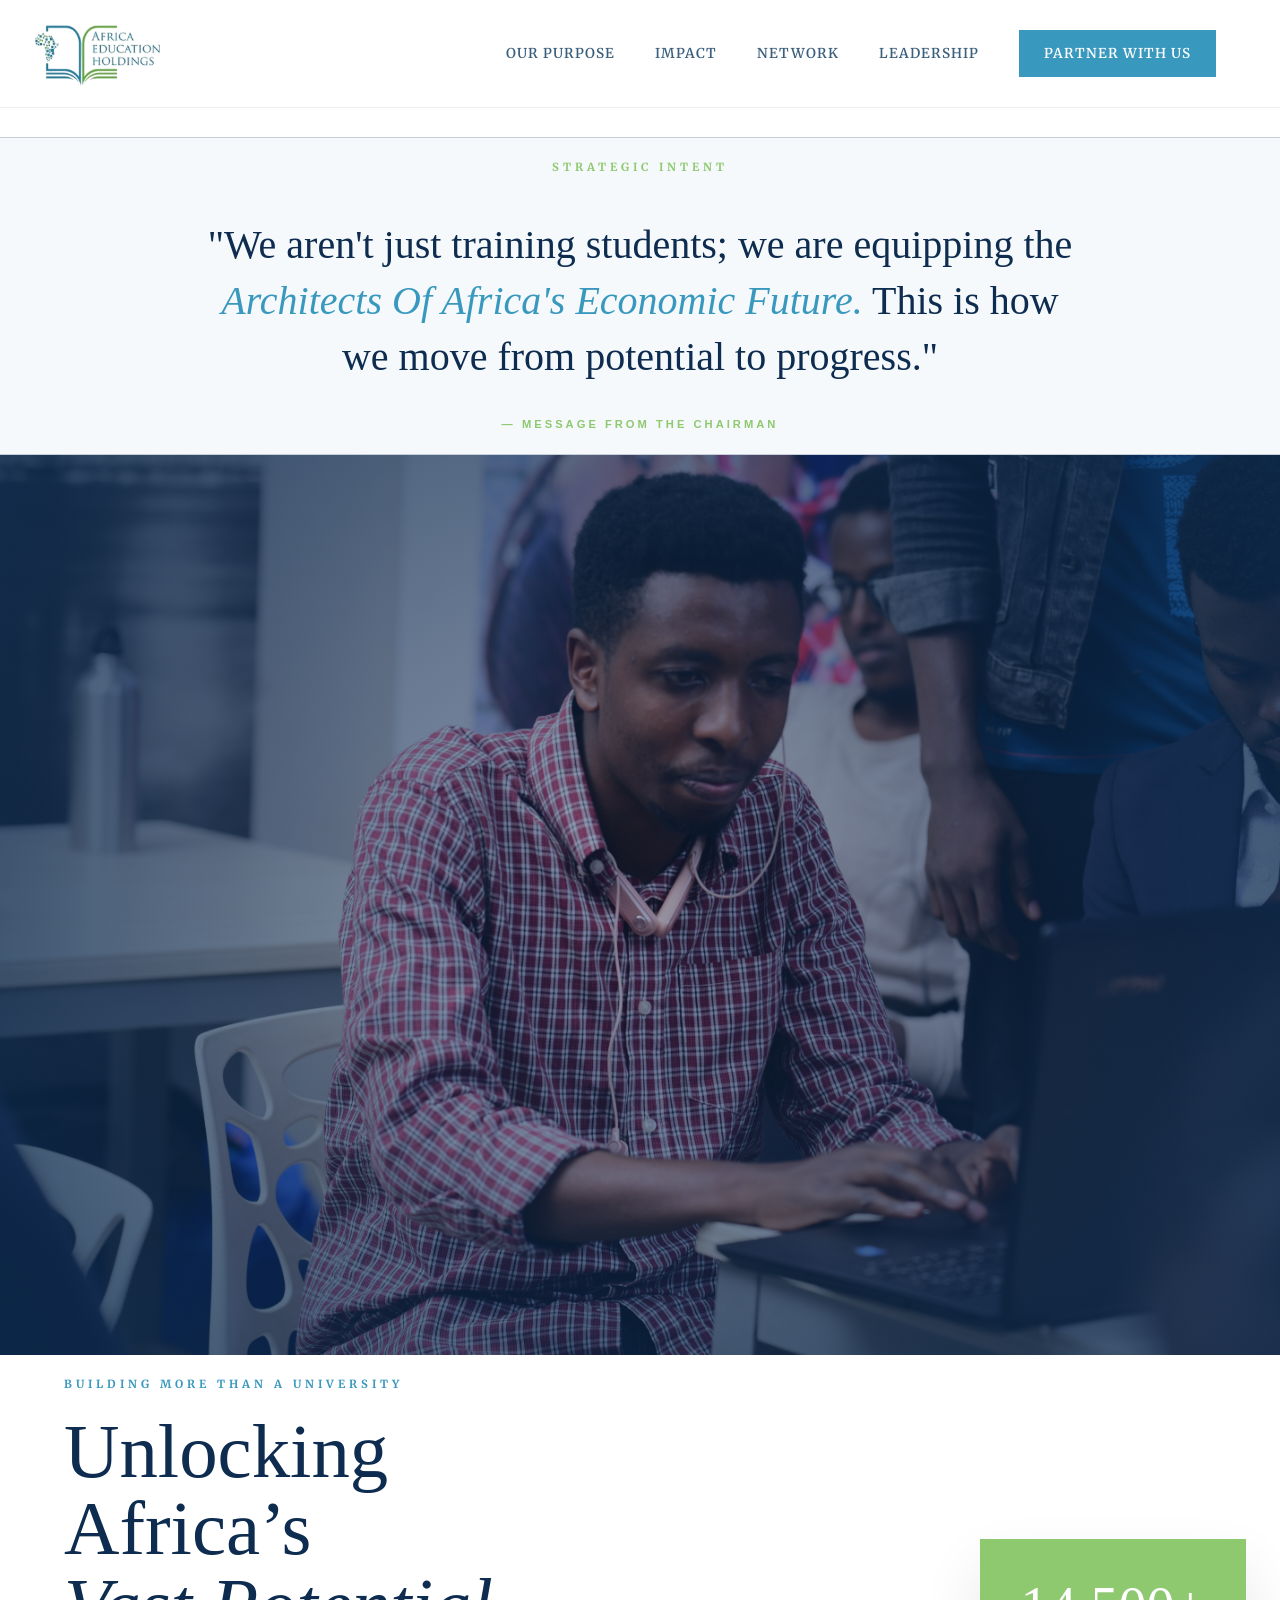
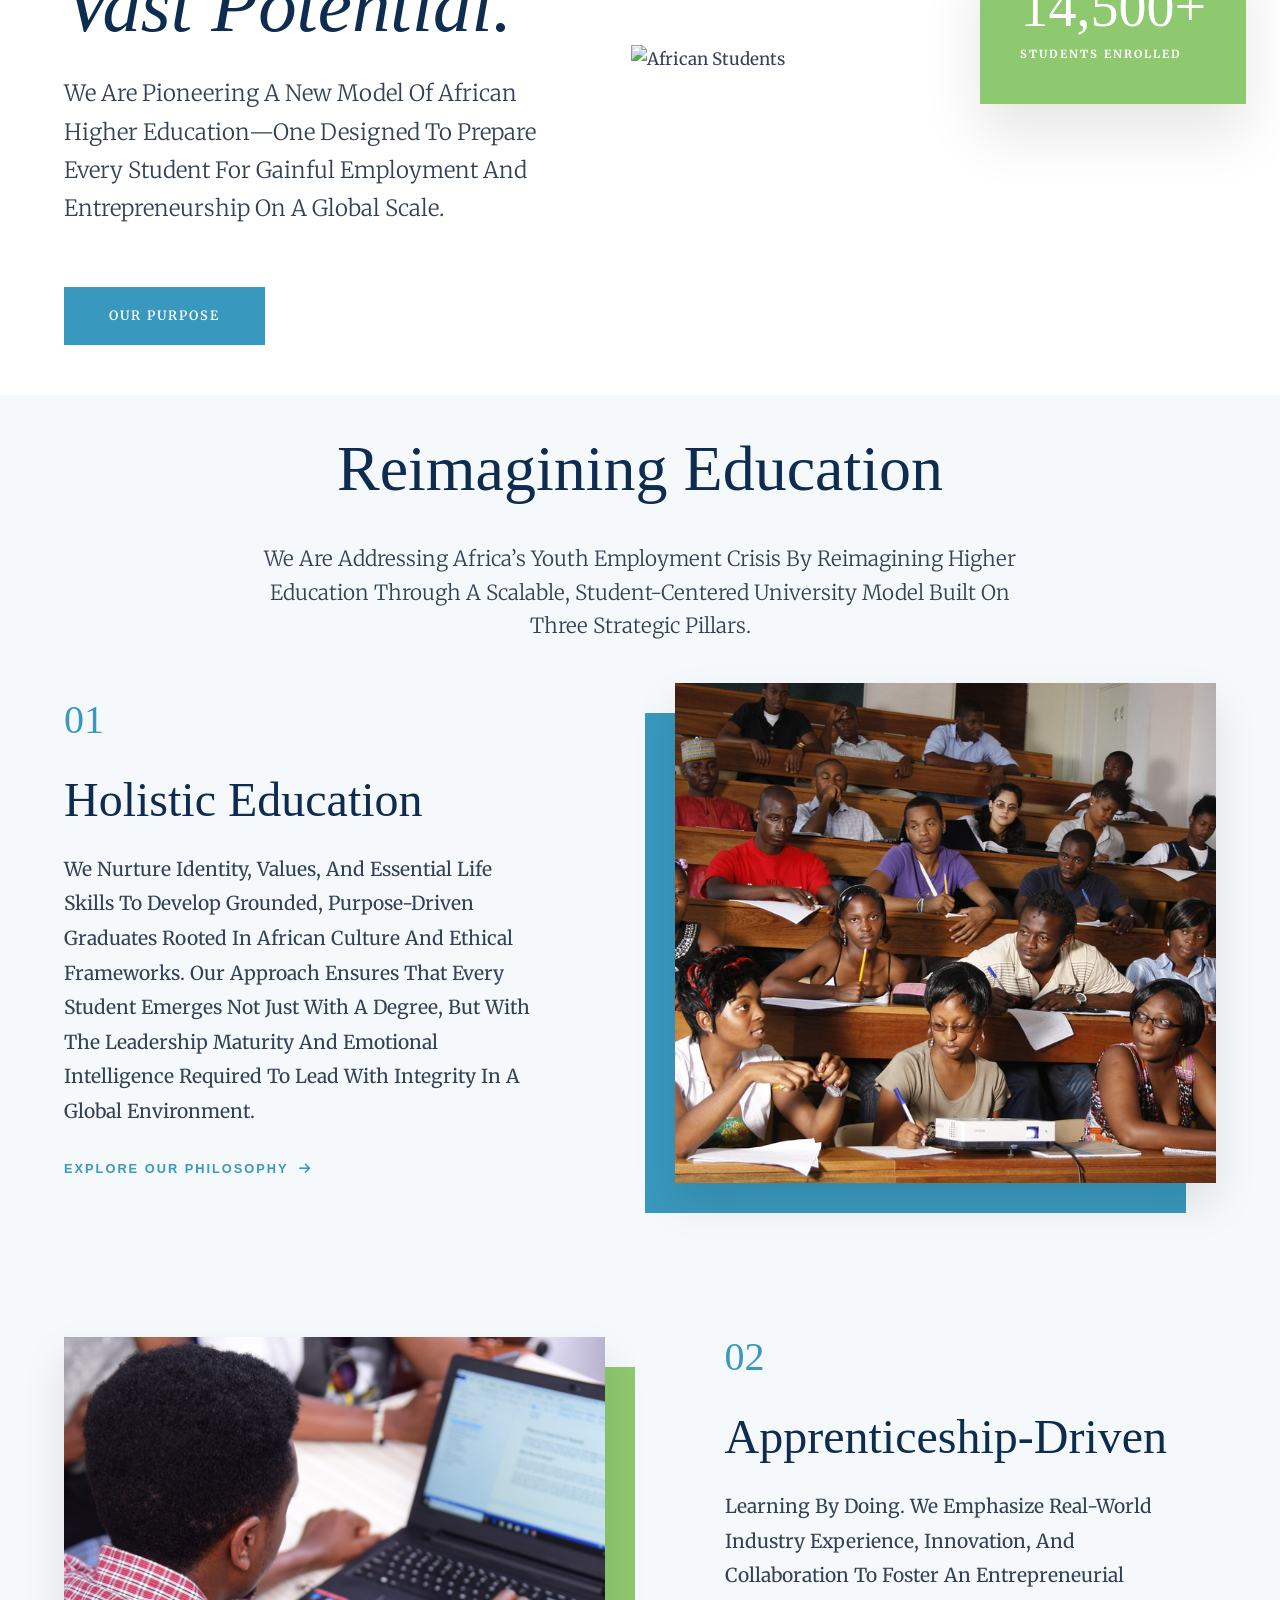
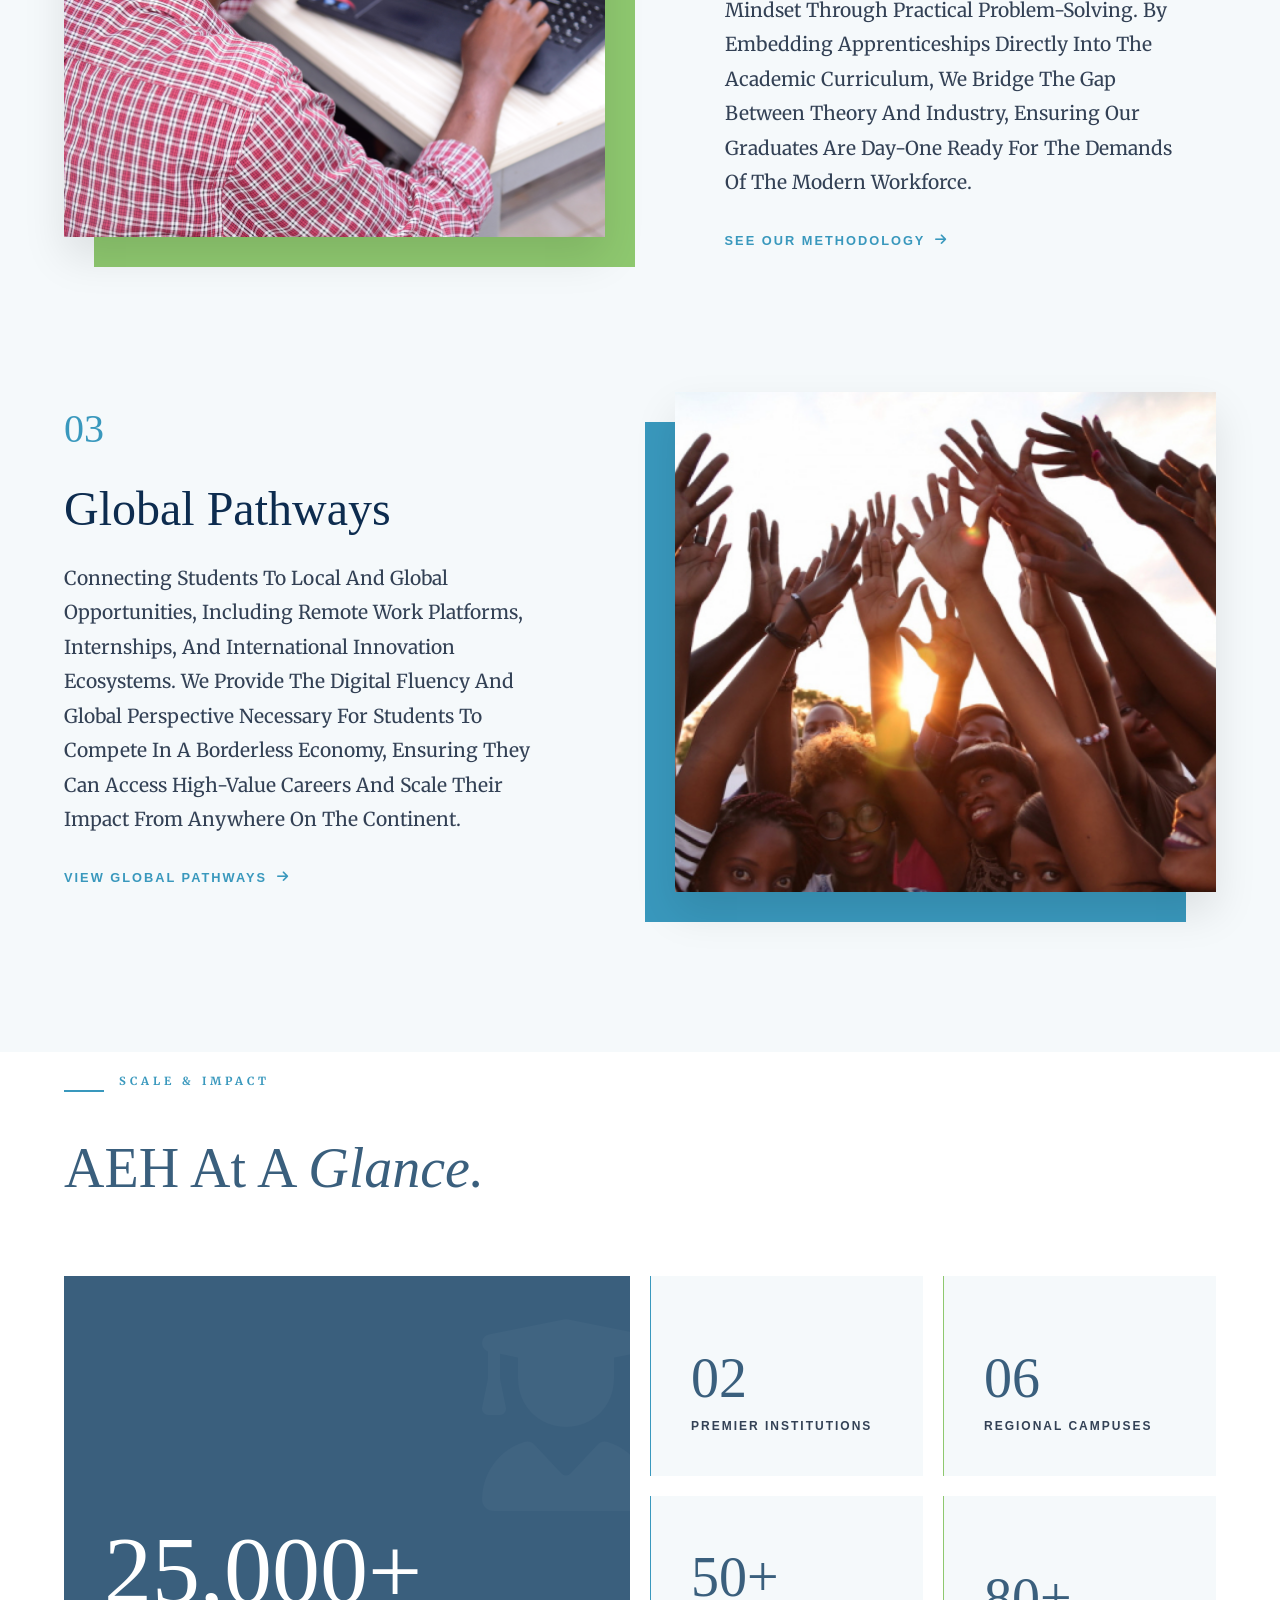
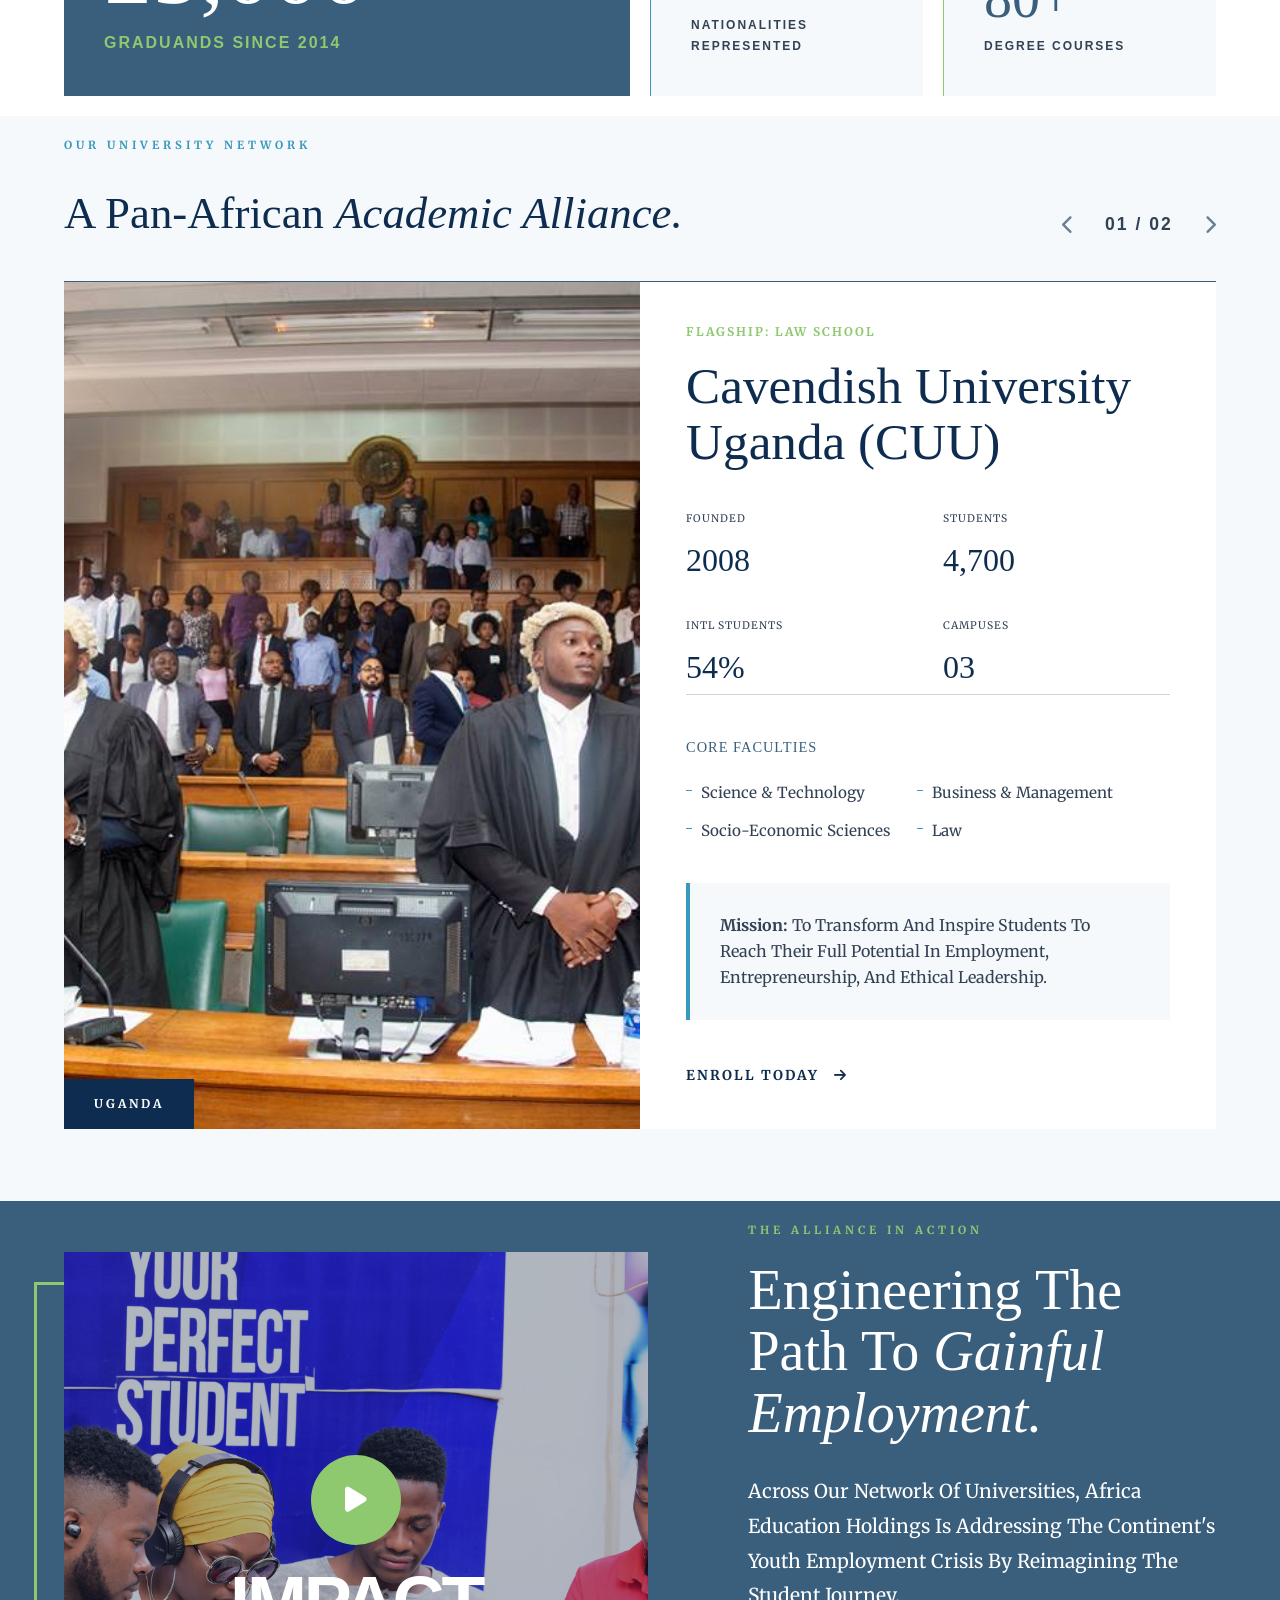
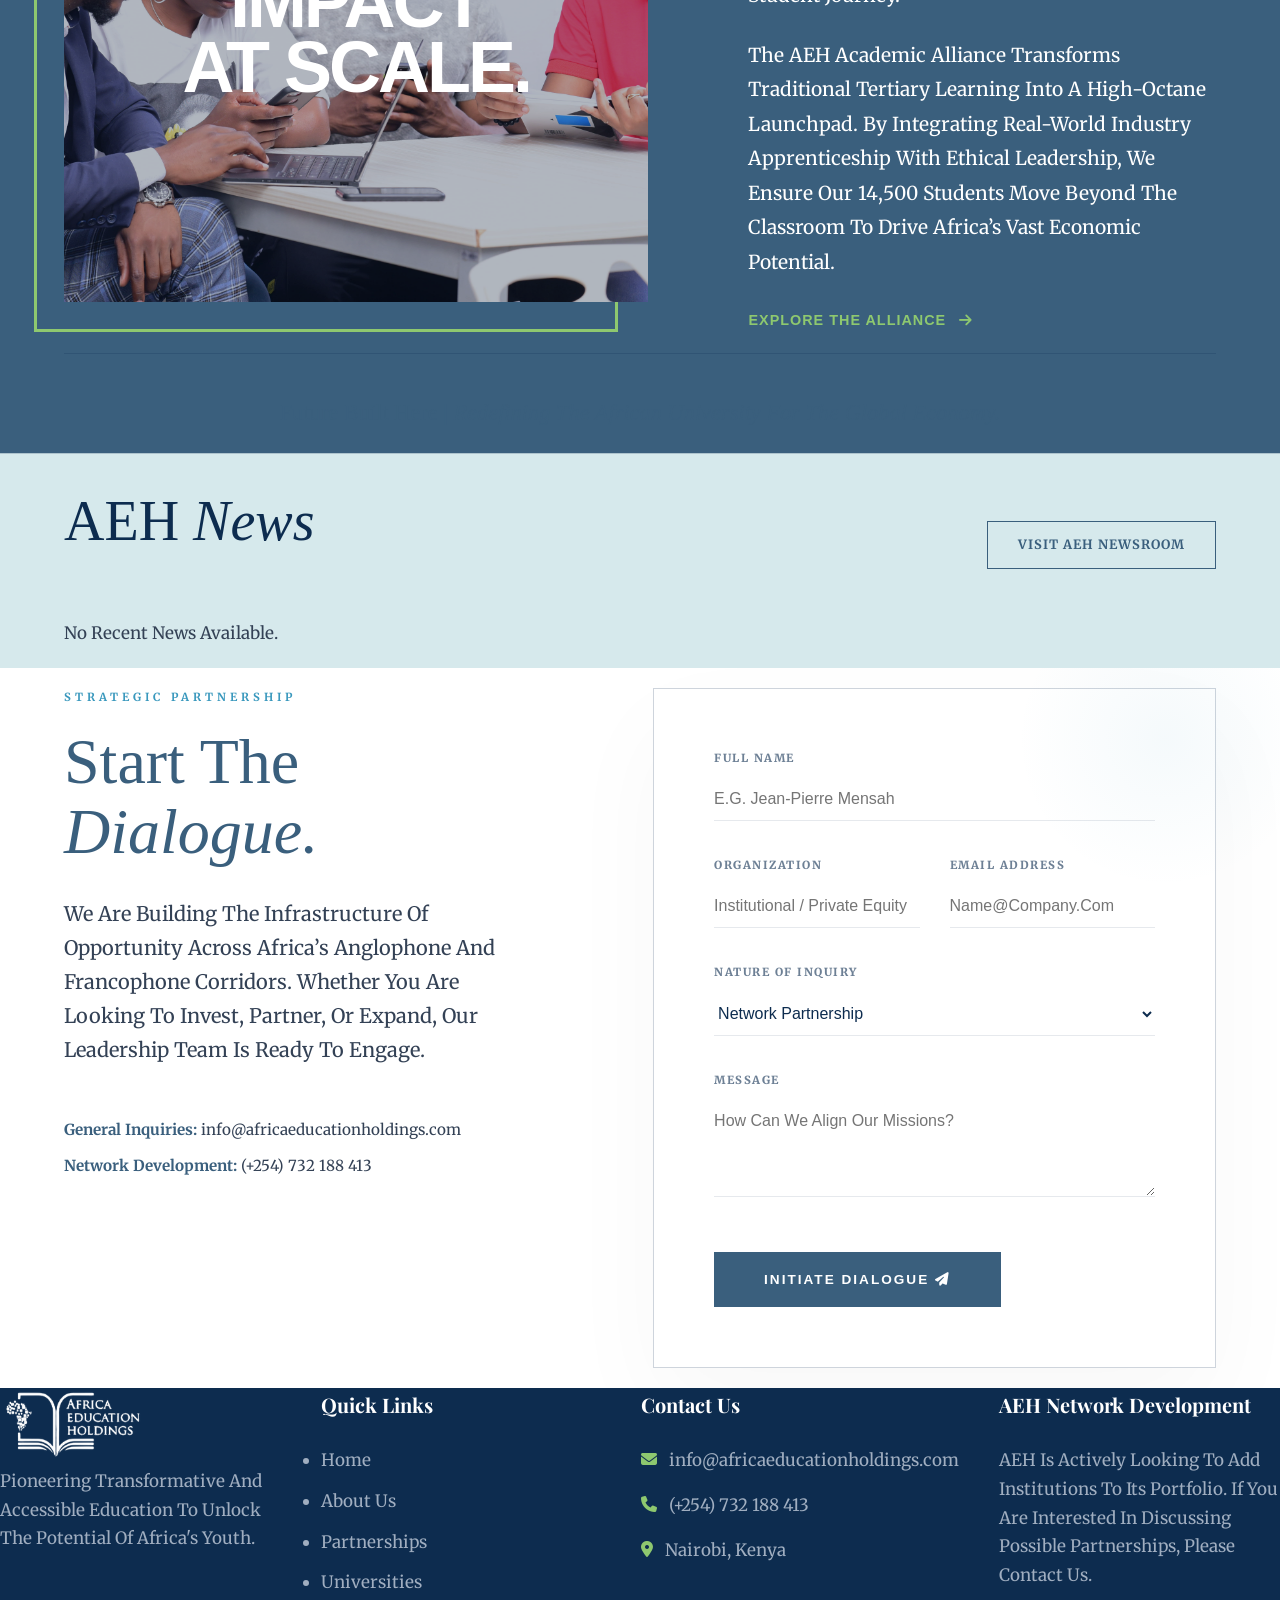
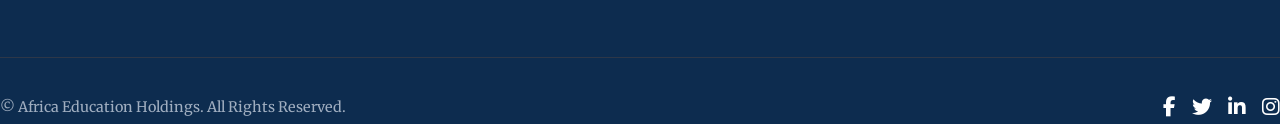
==== commit bc9cd3bd: "feat: Update navigation links to point to the new partnerships page; add partnerships page and style" ====
--- a/index.html
+++ b/index.html
@@ -83,7 +83,7 @@
           <a href="impact.html">Impact</a>
           <a href="network.html">Network</a>
           <a href="team.html">Leadership</a>
-          <a href="#" class="nav-btn">Partner With Us</a>
+          <a href="partnerships.html" class="nav-btn">Partner With Us</a>
         </div>
       </div>
     </nav>
--- a/style.css
+++ b/style.css
@@ -25,7 +25,7 @@
 }
 
 body {
-  font-family: "Inter", sans-serif;
+  font-family: "Merriweather", serif;
   font-size: 17px;
   line-height: 1.7;
   color: #334155;
--- a/home.css
+++ b/home.css
@@ -50,20 +50,46 @@
 } */
 
 /* --- THE VISION STRIP --- */
+
 .vision-strip {
-  padding: 40px 0;
-  background-color: var(--aeh-light-back);
+  padding: 20px 0;
+  background-color: var(--aeh-light-back); /* #f5f9fb */
   border-top: 1px solid var(--border);
   border-bottom: 1px solid var(--border);
+
+  /* 1. Ensure the whole section behaves as a centered flex box */
+  display: flex;
+  justify-content: center;
+  align-items: center;
+  width: 100%;
+}
+
+.vision-strip .container {
+  /* 2. Force the container to center its children regardless of its width */
+  display: flex;
+  justify-content: center;
+  width: 100%;
+}
+
+.vision-content {
+  /* 3. Restricted width for readability, but margin auto to keep it centered */
+  max-width: 1000px;
+  width: 100%;
+  margin: 0 auto;
+
+  /* 4. Align all items (tag, h2, attribution) to the center */
+  display: flex;
+  flex-direction: column;
+  align-items: center;
   text-align: center;
 }
 
 .institutional-quote {
-  font-size: clamp(1.8rem, 3vw, 2.5rem);
+  /* clamp makes the font size fluid so it won't break on small screens */
+  font-size: clamp(1.6rem, 4vw, 2.5rem);
   line-height: 1.4;
   color: var(--aeh-navy);
-  max-width: 1000px;
-  margin: 0 auto 20px auto;
+  margin: 20px 0;
   text-transform: none !important;
 }
 
@@ -71,6 +97,12 @@
   font-family: "EB Garamond", serif;
   font-style: italic;
   color: var(--aeh-blue);
+}
+
+.green-tag {
+  /* Force centering of the tag */
+  margin-left: auto;
+  margin-right: auto;
 }
 
 .quote-attribution {
@@ -80,6 +112,17 @@
   letter-spacing: 3px;
   font-size: 0.7rem;
   color: var(--aeh-green);
+  margin-top: 10px;
+}
+
+/* RESPONSIVE TWEAK */
+@media (max-width: 768px) {
+  .vision-strip {
+    padding: 60px 0;
+  }
+  .institutional-quote {
+    max-width: 100%; /* Use full width on mobile */
+  }
 }
 
 /* --- REFINED VIDEO SECTION --- */
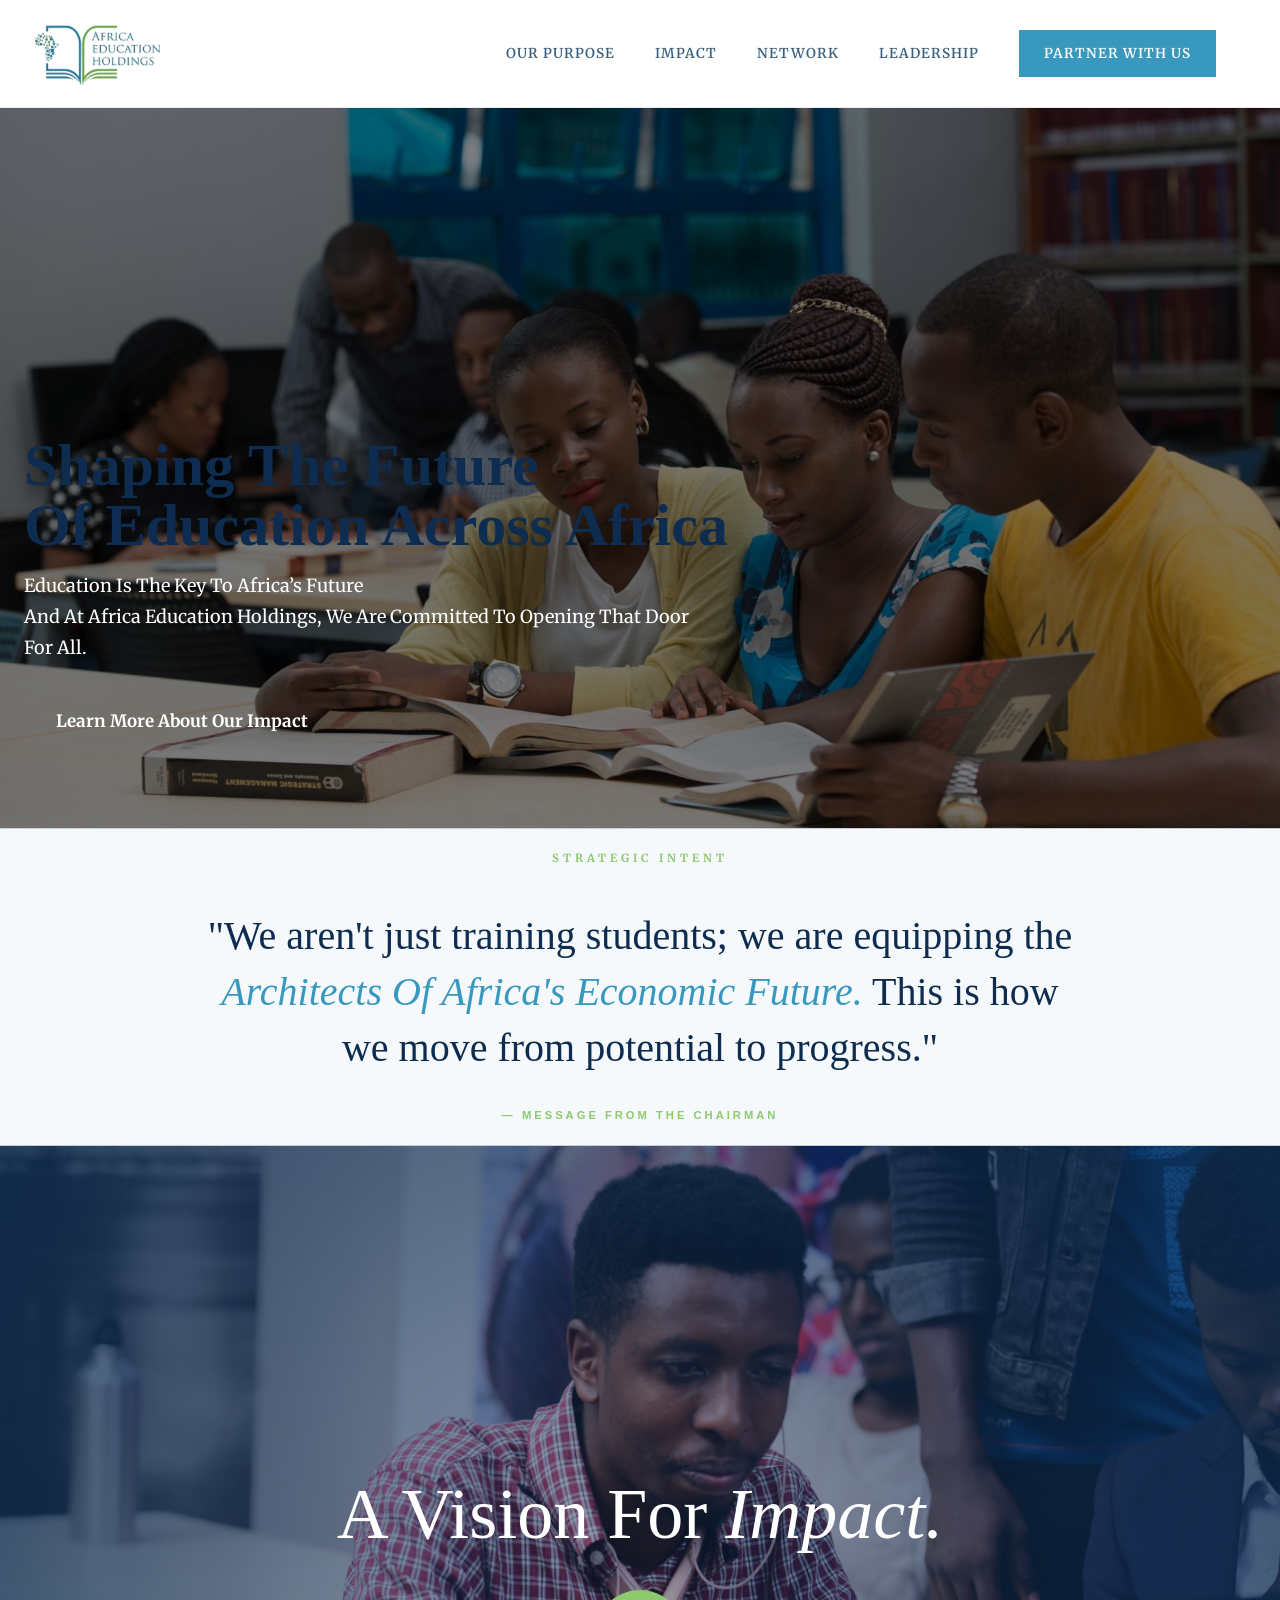
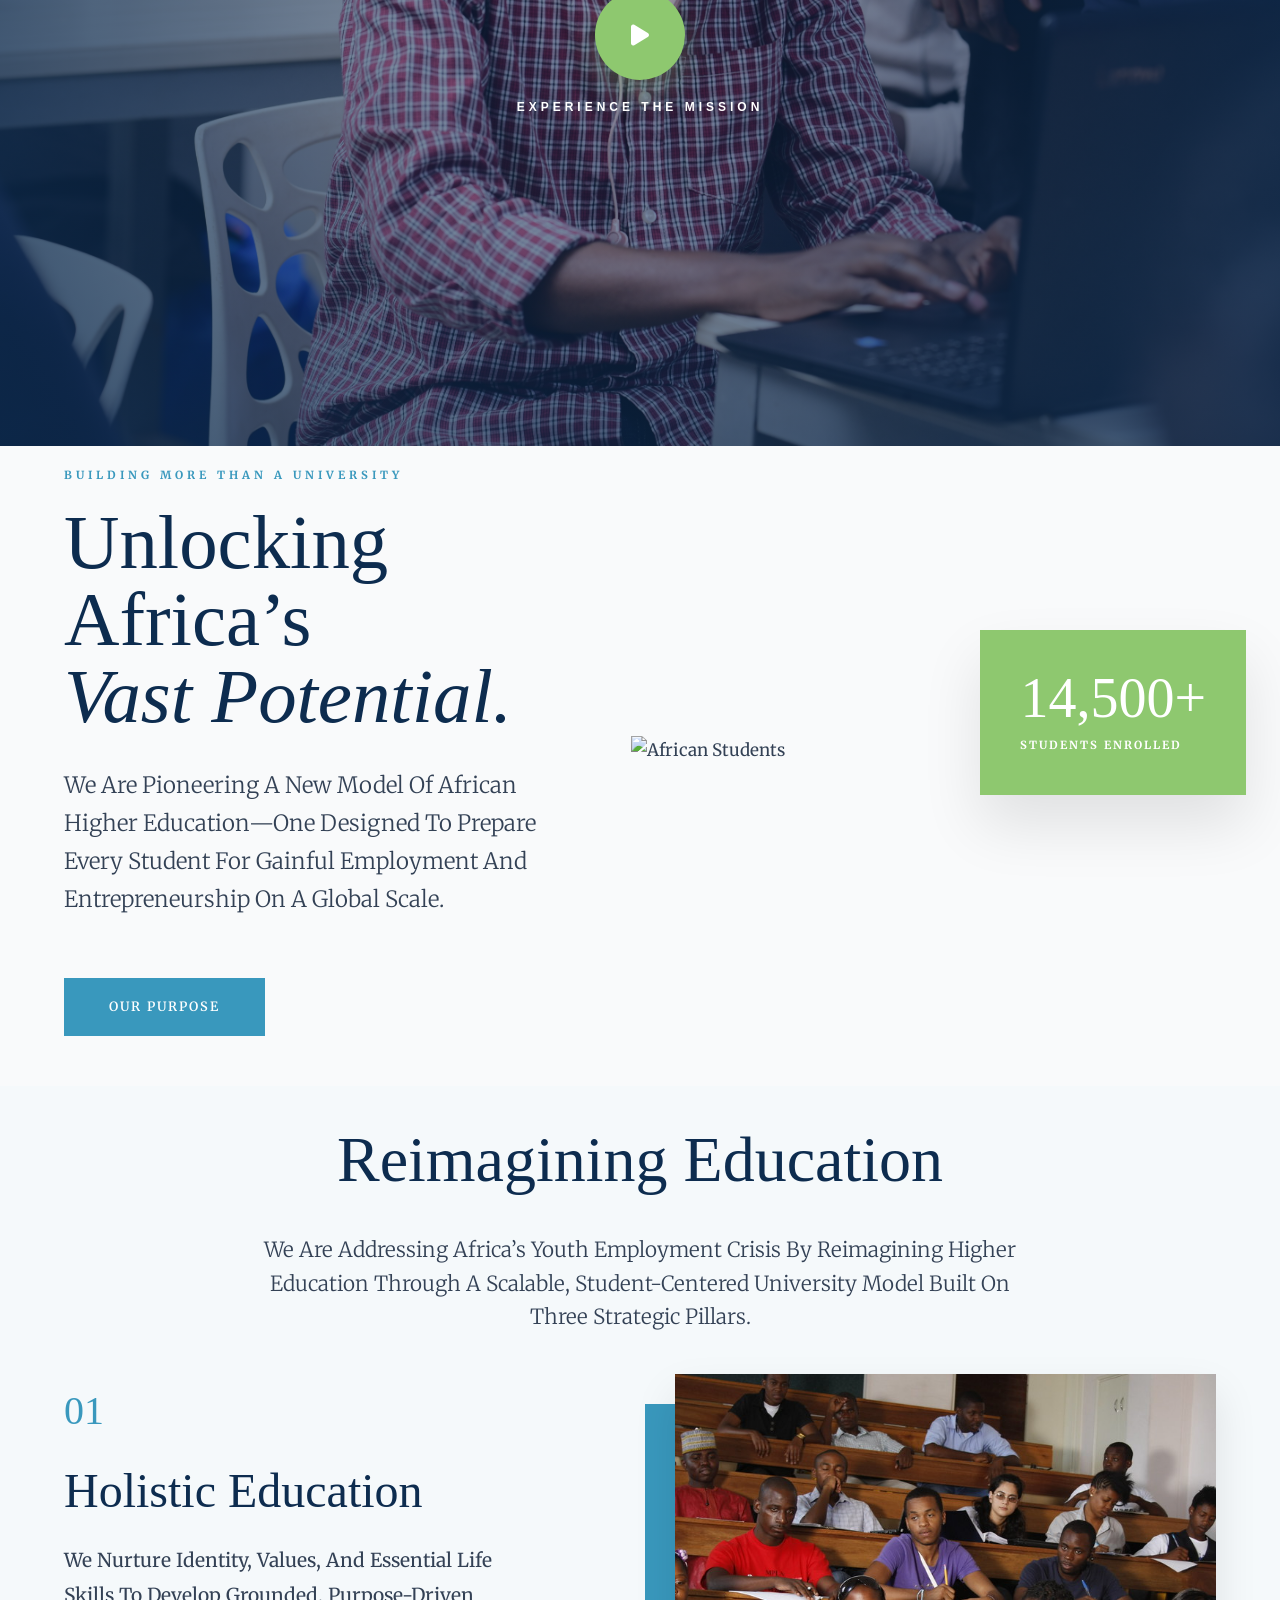
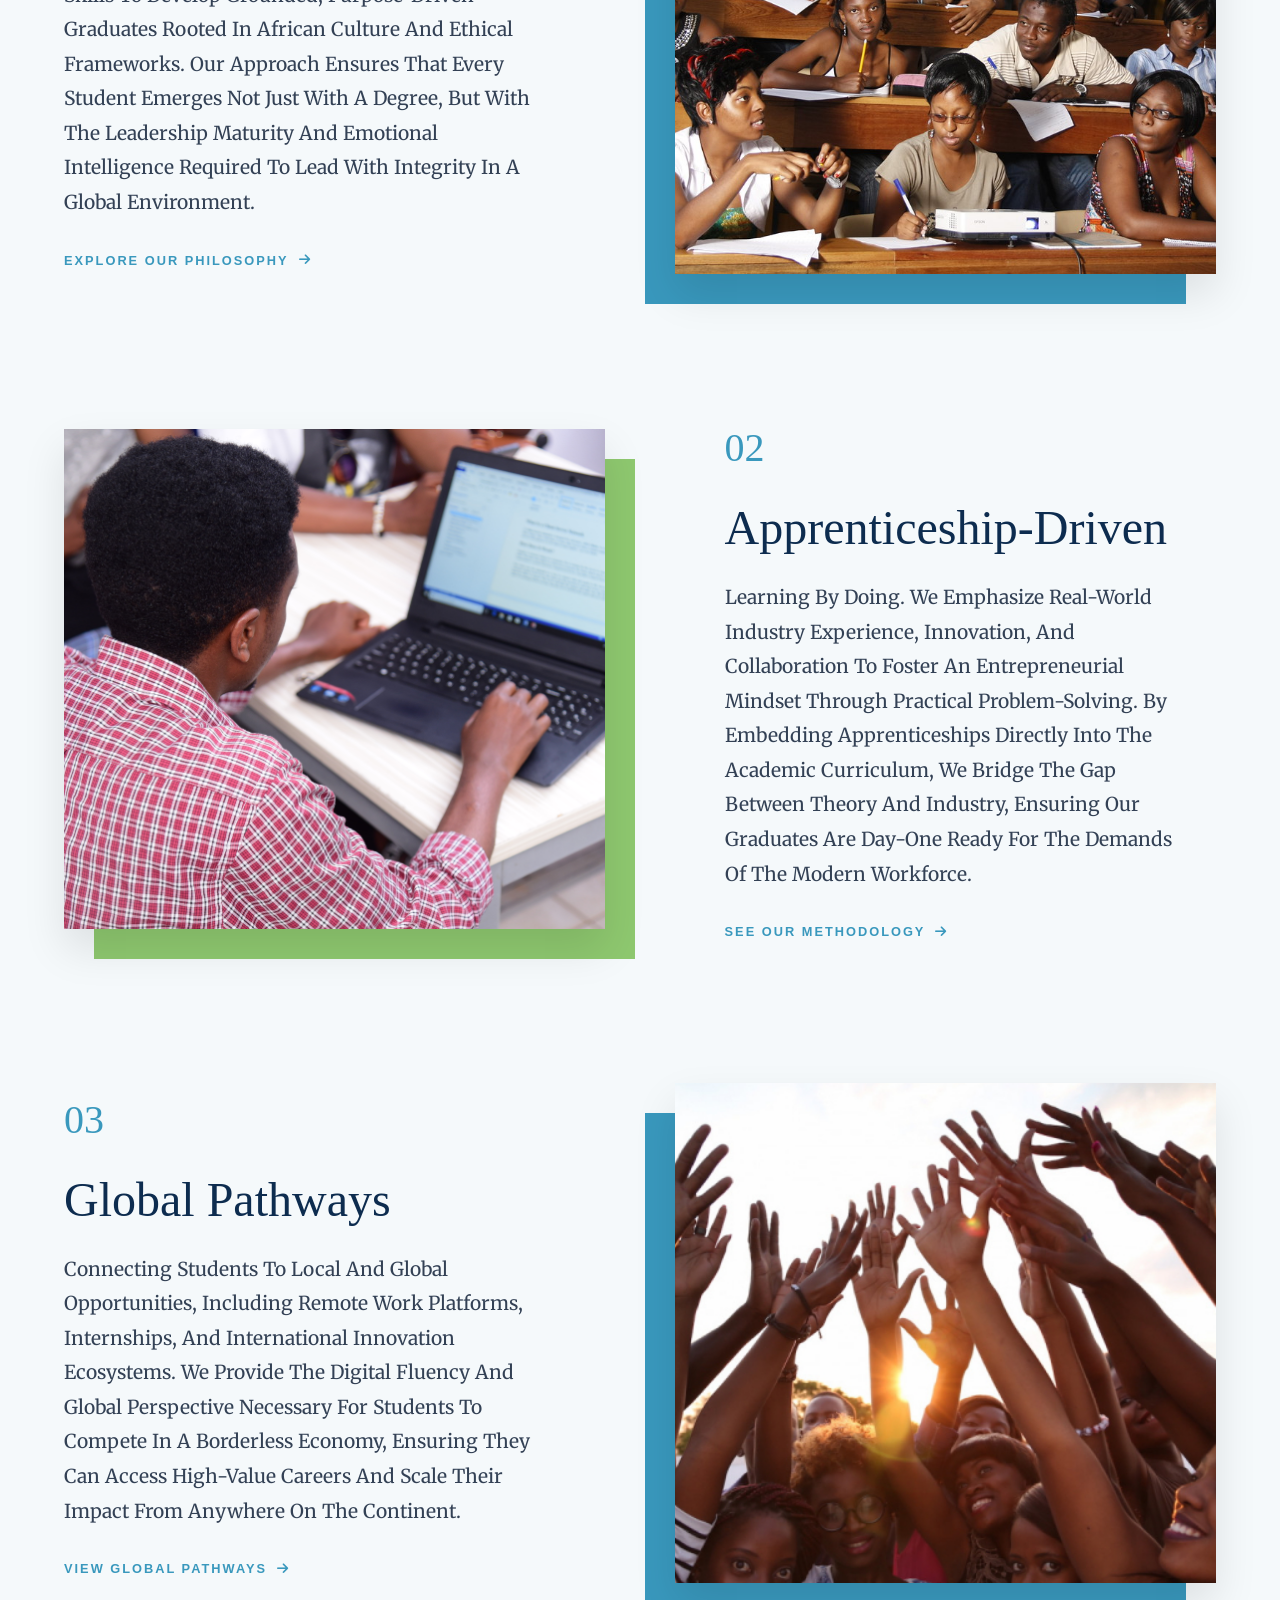
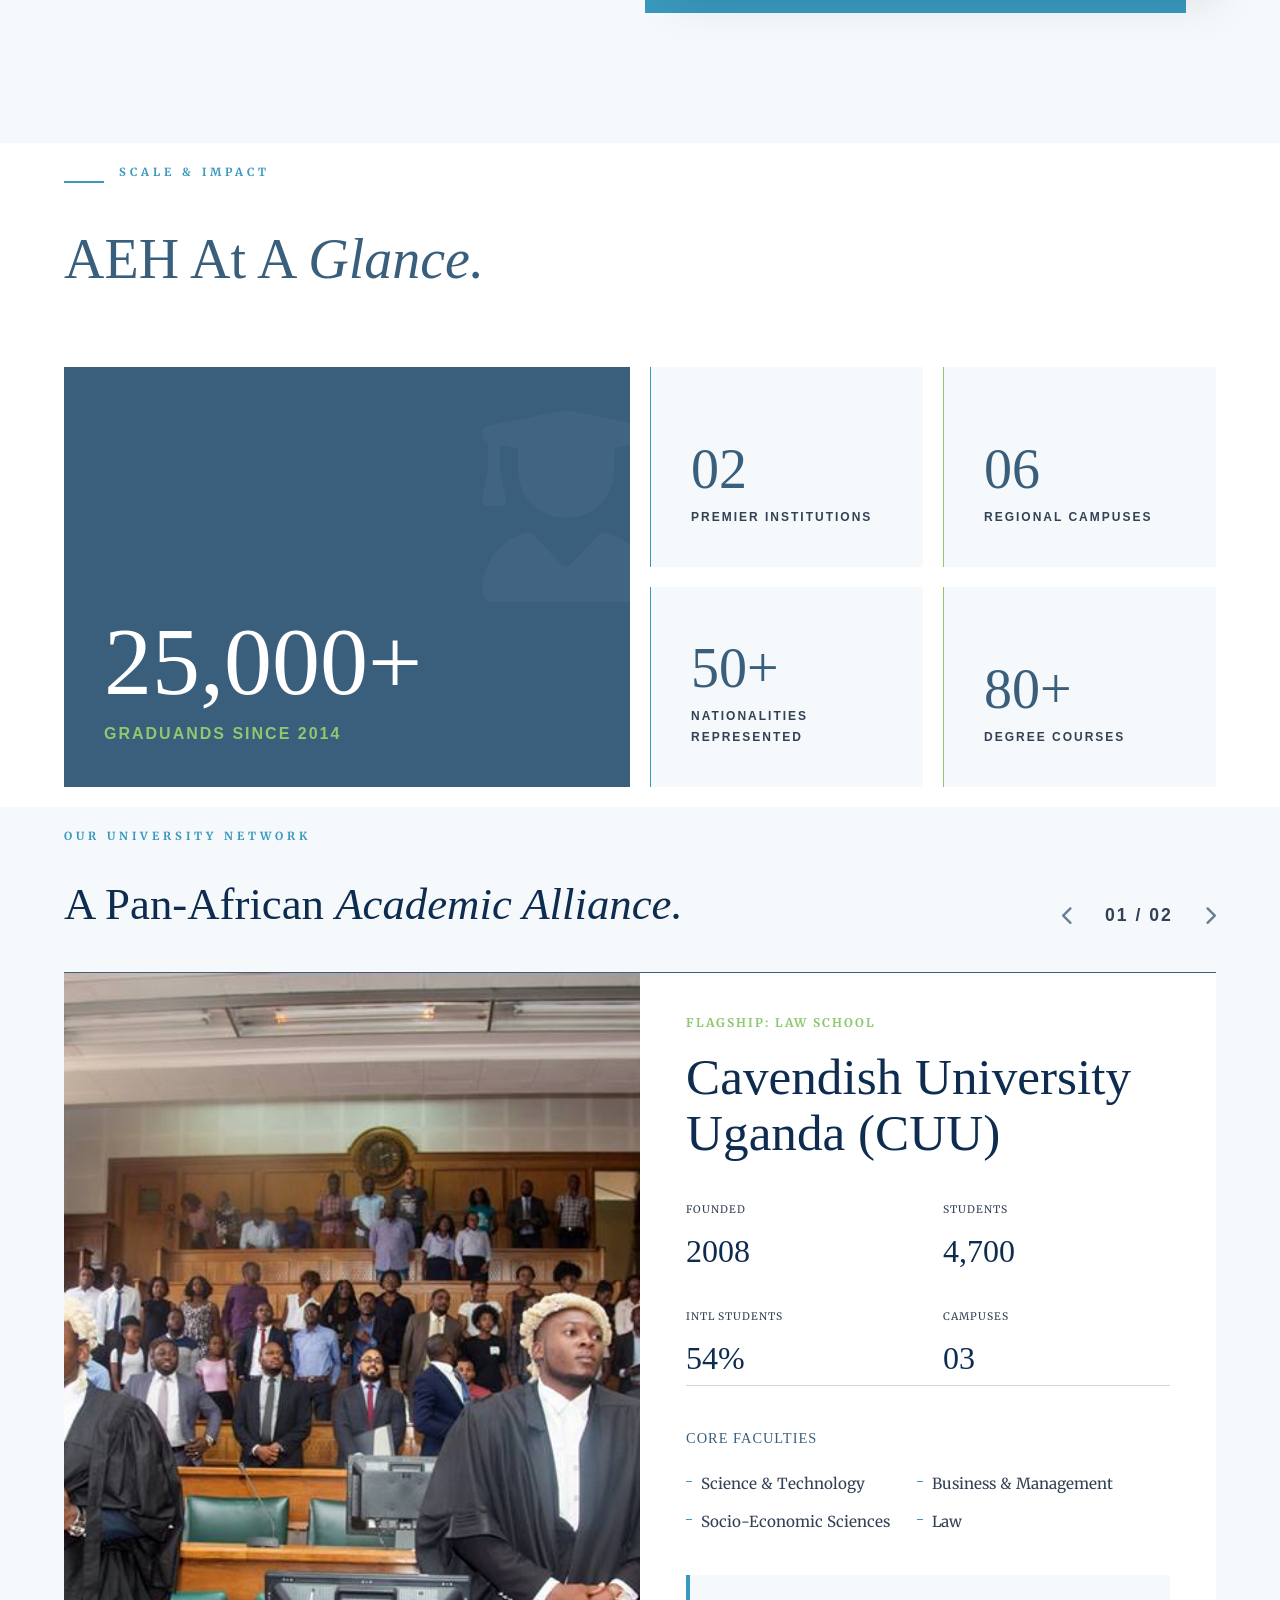
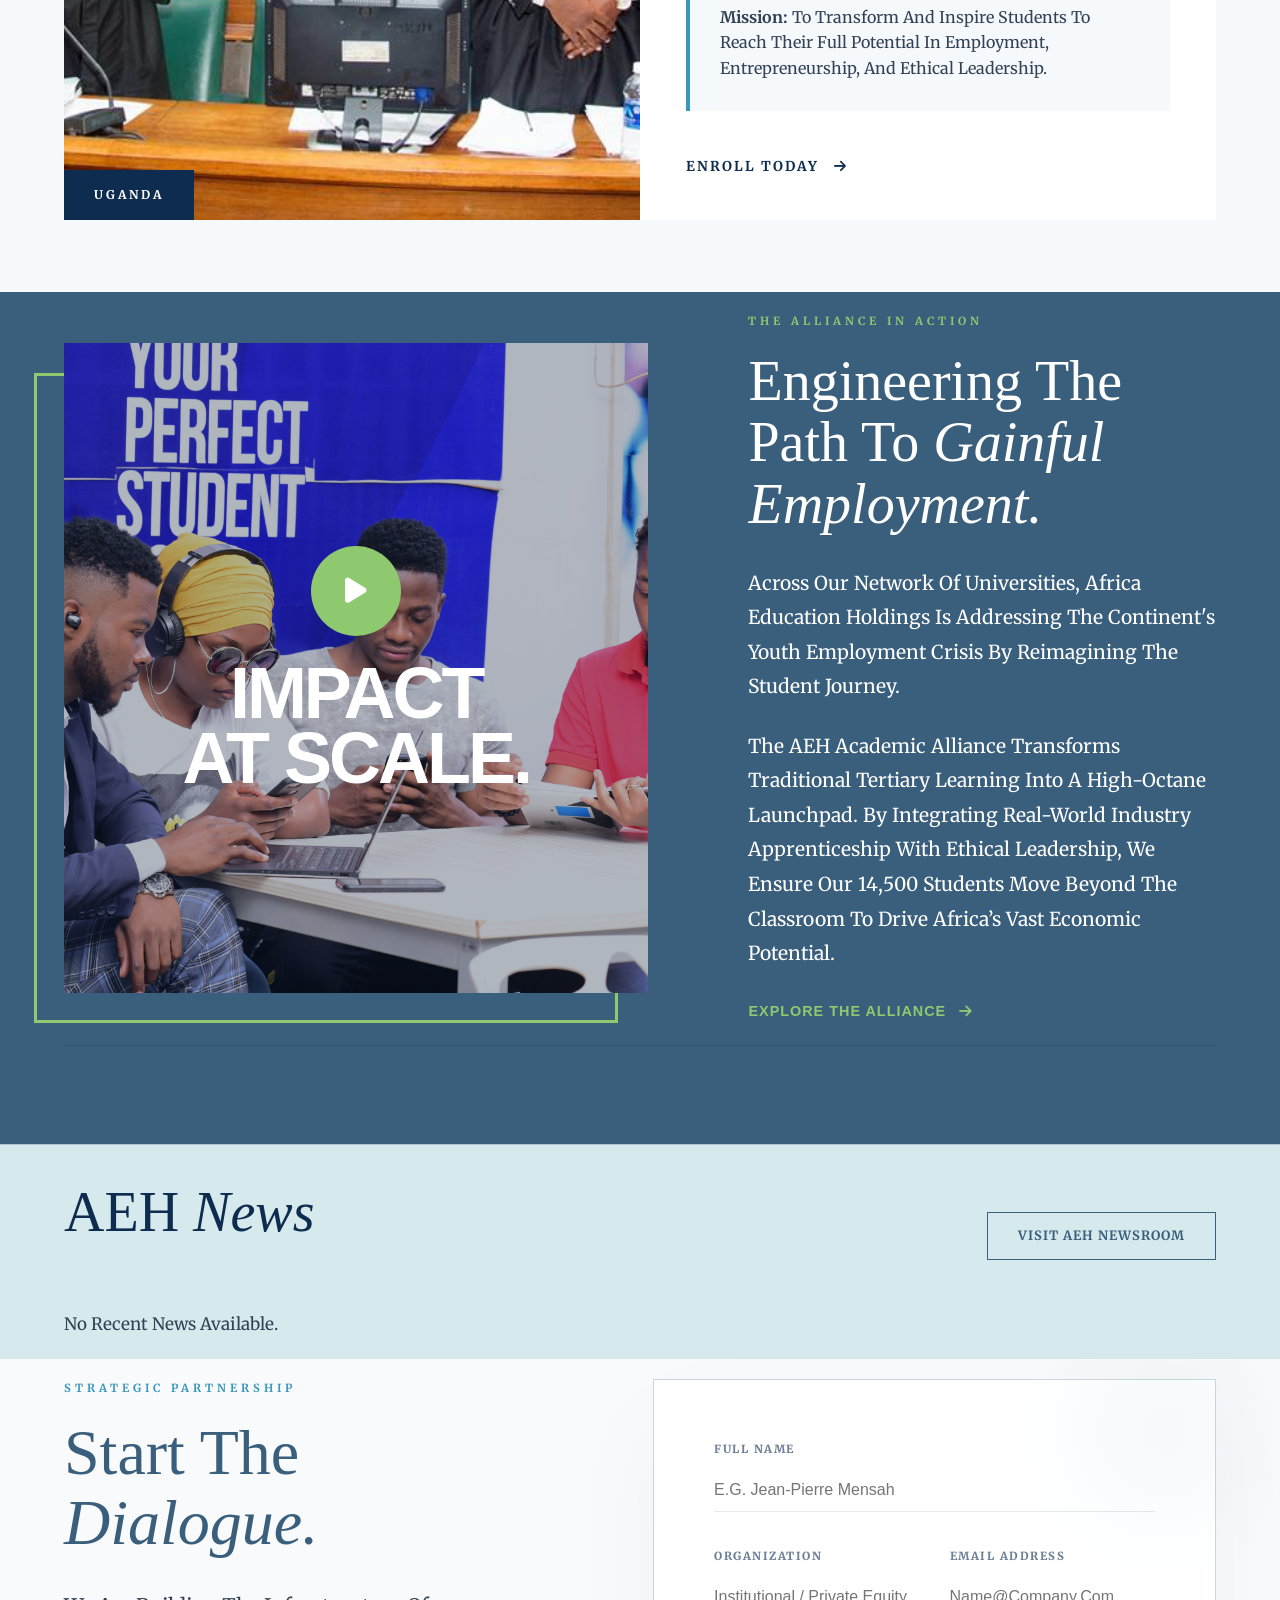
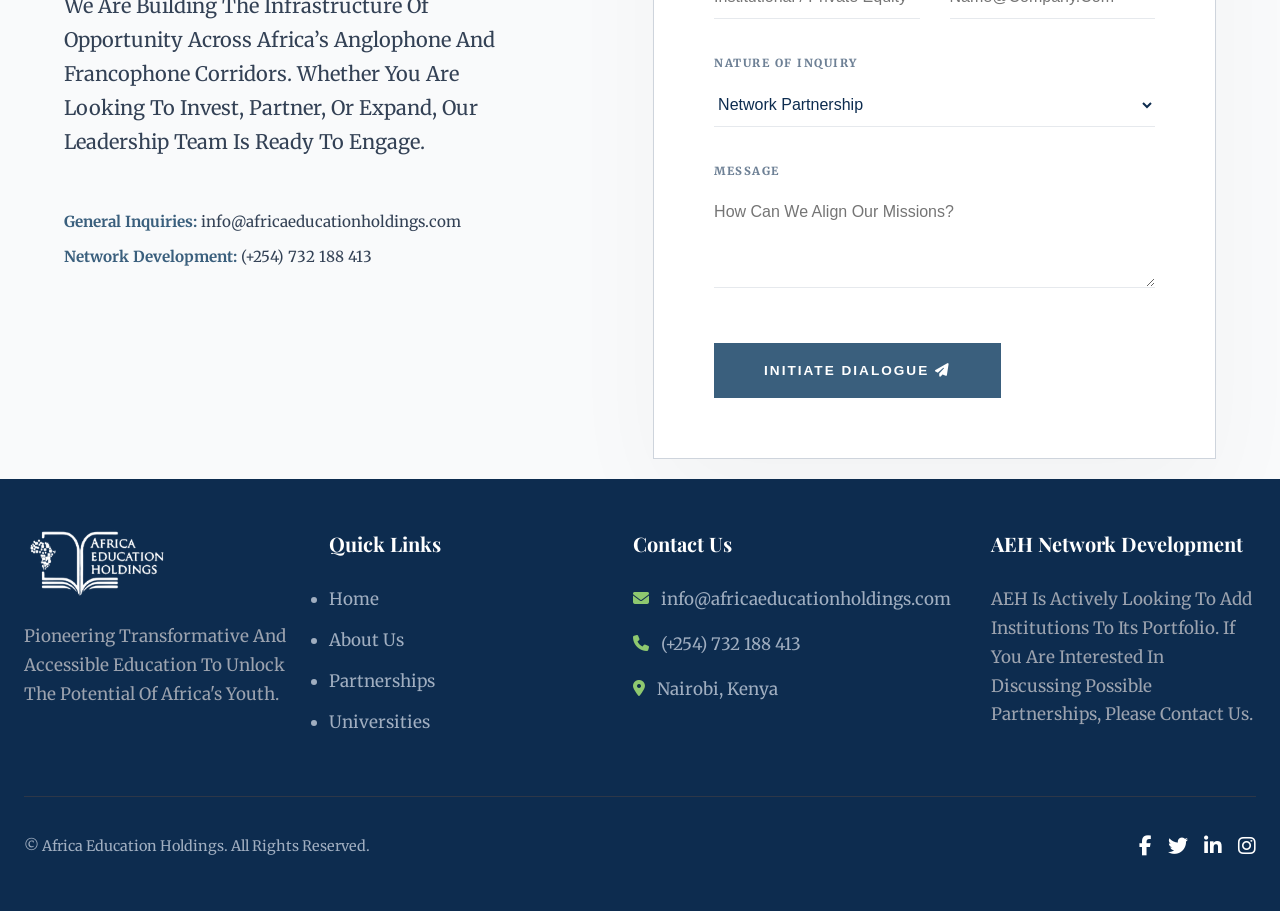
==== commit 959e2312: "hamburger menu implementation and responsiveness" ====
--- a/index.html
+++ b/index.html
@@ -42,8 +42,7 @@
       referrerpolicy="no-referrer"
     />
 
-    <!-- Tailwind CSS -->
-    <script src="https://cdn.tailwindcss.com"></script>
+
 
     <!-- SwiperJS CSS -->
     <link
@@ -78,6 +77,11 @@
             class="logo-img"
           />
         </a>
+        <button class="hamburger" aria-label="Toggle menu">
+          <span class="bar"></span>
+          <span class="bar"></span>
+          <span class="bar"></span>
+        </button>
         <div class="nav-links">
           <a href="purpose.html">Our Purpose</a>
           <a href="impact.html">Impact</a>
@@ -209,6 +213,7 @@
         src="images/video-back2.JPG"
         class="manifesto-bg-v2"
         alt="AEH Impact"
+        loading="lazy"
       />
 
       <div class="container relative z-10 text-center">
@@ -249,7 +254,7 @@
         <div class="hero-image-stack">
           <div class="img-large">
             <!-- Image from your slide 1: Students in classroom -->
-            <img src="images/cz4.JPG" alt="African Students" />
+            <img src="images/cz4.JPG" alt="African Students" loading="lazy" />
           </div>
           <div class="floating-stat">
             <span class="stat-num" style="color: white">14,500+</span>
@@ -292,7 +297,7 @@
           <div class="p-image-column">
             <div class="image-offset-wrapper">
               <div class="image-offset-bg bg-blue"></div>
-              <img src="images/edu.jpg" alt="Holistic Education" />
+              <img src="images/edu.jpg" alt="Holistic Education" loading="lazy" />
             </div>
           </div>
         </div>
@@ -317,7 +322,7 @@
           <div class="p-image-column">
             <div class="image-offset-wrapper">
               <div class="image-offset-bg bg-green"></div>
-              <img src="images/appre.JPG" alt="Apprenticeship Learning" />
+              <img src="images/appre.JPG" alt="Apprenticeship Learning" loading="lazy" />
             </div>
           </div>
         </div>
@@ -342,7 +347,7 @@
           <div class="p-image-column">
             <div class="image-offset-wrapper">
               <div class="image-offset-bg bg-blue"></div>
-              <img src="images/pic1.jpg" alt="Global Pathways" />
+              <img src="images/pic1.jpg" alt="Global Pathways" loading="lazy" />
             </div>
           </div>
         </div>
@@ -421,7 +426,7 @@
           <div class="swiper-slide">
             <div class="network-asset-grid">
               <div class="asset-visual">
-                <img src="images/cz3.jpg" alt="CUU Uganda" class="asset-img" />
+                <img src="images/cz3.jpg" alt="CUU Uganda" class="asset-img" loading="lazy" />
                 <div class="asset-geo-label">UGANDA</div>
               </div>
               <div class="asset-details">
@@ -482,7 +487,7 @@
           <div class="swiper-slide">
             <div class="network-asset-grid">
               <div class="asset-visual">
-                <img src="images/cz1.JPG" alt="CUZ Zambia" class="asset-img" />
+                <img src="images/cz1.JPG" alt="CUZ Zambia" class="asset-img" loading="lazy" />
                 <div class="asset-geo-label">ZAMBIA</div>
               </div>
               <div class="asset-details">
@@ -557,6 +562,7 @@
                 src="images/potential2.JPG"
                 alt="AEH Students in the Field"
                 class="impact-img"
+                loading="lazy"
               />
 
               <!-- Immersive Overlay mirroring your BIG reference -->
--- a/style.css
+++ b/style.css
@@ -647,3 +647,256 @@
 }
 
 /* --- END: Footer Section Styles --- */
+
+/* ============================================
+   TAILWIND REPLACEMENT UTILITIES
+   (Replacing cdn.tailwindcss.com)
+   ============================================ */
+.bg-gray-50 { background-color: #f9fafb; }
+.bg-white { background-color: #fff; }
+.bg-black { background-color: #000; }
+.bg-cover { background-size: cover; }
+.bg-center { background-position: center; }
+.bg-opacity-50 { opacity: 0.5; }
+.text-white { color: #fff !important; }
+.text-gray-400 { color: #9ca3af; }
+.font-bold { font-weight: 700; }
+.relative { position: relative; }
+.absolute { position: absolute; }
+.inset-0 { top: 0; right: 0; bottom: 0; left: 0; }
+.z-0 { z-index: 0; }
+.z-10 { z-index: 10; }
+.z-20 { z-index: 20; }
+.flex { display: flex; }
+.flex-col { flex-direction: column; }
+.items-center { align-items: center; }
+.justify-center { justify-content: center; }
+.text-center { text-align: center; }
+.h-full { height: 100%; }
+.w-full { width: 100%; }
+.overflow-hidden { overflow: hidden; }
+.object-cover { object-fit: cover; }
+.object-top { object-position: top; }
+.object-center { object-position: center; }
+.inline-block { display: inline-block; }
+.mb-4 { margin-bottom: 1rem; }
+.mb-5 { margin-bottom: 1.25rem; }
+.mb-8 { margin-bottom: 2rem; }
+.mb-10 { margin-bottom: 2.5rem; }
+.mx-auto { margin-left: auto; margin-right: auto; }
+.px-6 { padding-left: 1.5rem; padding-right: 1.5rem; }
+.py-12 { padding-top: 3rem; padding-bottom: 3rem; }
+.py-3 { padding-top: 0.75rem; padding-bottom: 0.75rem; }
+.px-8 { padding-left: 2rem; padding-right: 2rem; }
+.p-6 { padding: 1.5rem; }
+.max-w-2xl { max-width: 42rem; }
+.max-w-3xl { max-width: 48rem; }
+.max-w-4xl { max-width: 56rem; }
+.rounded-full { border-radius: 9999px; }
+.transition-colors { transition: color 0.3s; }
+.duration-300 { transition-duration: 0.3s; }
+.text-lg { font-size: 1.125rem; line-height: 1.75rem; }
+.text-xl { font-size: 1.25rem; line-height: 1.75rem; }
+.text-4xl { font-size: 2.25rem; line-height: 2.5rem; }
+.text-5xl { font-size: 3rem; line-height: 1; }
+.text-7xl { font-size: 4.5rem; line-height: 1; }
+.opacity-90 { opacity: 0.9; }
+
+/* Responsive text utilities */
+@media (min-width: 768px) {
+  .md\:text-6xl { font-size: 3.75rem; line-height: 1; }
+  .md\:text-xl { font-size: 1.25rem; line-height: 1.75rem; }
+  .md\:text-7xl { font-size: 4.5rem; line-height: 1; }
+  .md\:text-l { font-size: 1.125rem; }
+}
+
+/* ============================================
+   HAMBURGER MENU
+   ============================================ */
+.hamburger {
+  display: none;
+  background: none;
+  border: none;
+  cursor: pointer;
+  padding: 10px;
+  z-index: 1001;
+  position: relative;
+}
+.hamburger .bar {
+  display: block;
+  width: 26px;
+  height: 2px;
+  background-color: var(--aeh-navy);
+  margin: 6px 0;
+  transition: all 0.35s cubic-bezier(0.77, 0.2, 0.05, 1);
+  border-radius: 2px;
+}
+/* Animated X on open */
+body.nav-open .hamburger .bar:nth-child(1) {
+  transform: rotate(45deg) translate(5px, 6px);
+}
+body.nav-open .hamburger .bar:nth-child(2) {
+  opacity: 0;
+  transform: translateX(-10px);
+}
+body.nav-open .hamburger .bar:nth-child(3) {
+  transform: rotate(-45deg) translate(5px, -6px);
+}
+
+/* Desktop: hamburger hidden, nav-links flex */
+/* Mobile: hamburger visible, nav-links become fullscreen overlay */
+@media (max-width: 768px) {
+  .hamburger {
+    display: block;
+  }
+  .nav-links {
+    position: fixed;
+    top: 0;
+    left: 0;
+    width: 100%;
+    height: 100vh;
+    background: rgba(255, 255, 255, 0.98);
+    backdrop-filter: blur(10px);
+    -webkit-backdrop-filter: blur(10px);
+    flex-direction: column;
+    justify-content: center;
+    align-items: center;
+    gap: 30px;
+    z-index: 999;
+    opacity: 0;
+    pointer-events: none;
+    transform: translateY(-20px);
+    transition: opacity 0.4s ease, transform 0.4s ease;
+  }
+  body.nav-open .nav-links {
+    opacity: 1;
+    pointer-events: all;
+    transform: translateY(0);
+  }
+  .nav-links a {
+    font-size: 1.1rem;
+    letter-spacing: 2px;
+  }
+  .nav-btn {
+    margin-top: 10px;
+  }
+  .sticky-nav {
+    padding: 15px 0;
+  }
+}
+
+/* ============================================
+   ENHANCED RESPONSIVE: SMALL SCREENS
+   ============================================ */
+@media (max-width: 768px) {
+  .hero-grid {
+    grid-template-columns: 1fr !important;
+    gap: 40px;
+    text-align: center;
+    padding: 0 5%;
+  }
+  .hero-text h1 {
+    font-size: clamp(2rem, 8vw, 3.5rem);
+  }
+  .hero-lead {
+    font-size: 1.1rem;
+    max-width: 100%;
+  }
+  .cta-wrap {
+    display: flex;
+    justify-content: center;
+  }
+  .hero-image-stack {
+    max-width: 100%;
+  }
+  .img-large img {
+    height: 350px;
+  }
+  .floating-stat {
+    right: 0;
+    bottom: -20px;
+    padding: 25px;
+  }
+  .floating-stat .stat-num {
+    font-size: 2rem;
+  }
+  .section-header-center h2 {
+    font-size: 2.2rem;
+  }
+  .section-intro-text {
+    font-size: 1rem;
+  }
+  .p-content h3 {
+    font-size: 2rem;
+  }
+  .p-content p {
+    font-size: 1rem;
+  }
+  .glance-header h2 {
+    font-size: 2rem;
+  }
+  .impact-heading {
+    font-size: 2rem;
+  }
+  .impact-description p {
+    font-size: 1rem;
+  }
+  .overlay-text {
+    font-size: 2.5rem;
+  }
+  .contact-title {
+    font-size: 2.5rem;
+  }
+  .contact-lead {
+    font-size: 1rem;
+    max-width: 100%;
+  }
+  .contact-form-wrapper {
+    padding: 30px 20px;
+  }
+  .btn-initiate {
+    align-self: stretch;
+    text-align: center;
+  }
+  .section-header-between {
+    flex-direction: column;
+    align-items: flex-start;
+    gap: 15px;
+  }
+  .institutional-heading {
+    font-size: 2rem;
+  }
+  .asset-title {
+    font-size: 1.8rem;
+  }
+  .news-header h2 {
+    font-size: 2.5rem;
+  }
+  .footer-grid {
+    text-align: center;
+  }
+  .footer-col {
+    display: flex;
+    flex-direction: column;
+    align-items: center;
+  }
+  .contact-item {
+    justify-content: center;
+  }
+}
+
+@media (max-width: 480px) {
+  .hero-swiper .text-content-container {
+    padding: 2rem 1rem;
+  }
+  .hero-swiper .text-content-container h1 {
+    font-size: 1.5rem !important;
+  }
+  .hero-swiper .text-content-container p {
+    font-size: 0.9rem;
+  }
+  .hero-swiper .text-content-container a {
+    font-size: 0.75rem;
+    padding: 10px 20px;
+  }
+}
--- a/home.css
+++ b/home.css
@@ -2,6 +2,7 @@
 .hero-swiper .swiper-slide {
   position: relative;
   color: #fff;
+  min-height: 80vh;
 }
 
 .hero-swiper .text-content-container {
@@ -17,39 +18,9 @@
   color: var(--aeh-white);
 }
 
-/* --- MANIFESTO VIDEO SECTION --- */
-/* .manifesto-video-section {
-  position: relative;
-  height: 100vh; 
-  display: flex;
-  align-items: center;
-  justify-content: center;
-  text-align: center;
-  overflow: hidden;
-} */
-
-/* .manifesto-bg-img {
-  position: absolute;
-  top: 0;
-  left: 0;
-  width: 100%;
-  height: 100%;
-  object-fit: cover;
-  z-index: 1;
-} */
-
-/* .manifesto-bg-overlay {
-  position: absolute;
-  inset: 0;
-  background: linear-gradient(
-    to bottom,
-    rgba(13, 44, 79, 0.7),
-    rgba(13, 44, 79, 0.4)
-  );
-  z-index: 2;
-} */
 
 /* --- THE VISION STRIP --- */
+
 
 .vision-strip {
   padding: 20px 0;
@@ -225,72 +196,9 @@
   }
 }
 
-.manifesto-content-center h2 {
-  line-height: 1;
-  color: white;
-  letter-spacing: -2px;
-}
-
-.btn-video-outline {
-  background: transparent;
-  border: 1px solid white;
-  color: white;
-  padding: 15px 40px;
-  font-size: 0.8rem;
-  font-weight: 700;
-  text-transform: uppercase;
-  letter-spacing: 2px;
-  transition: 0.3s;
-  cursor: pointer;
-}
-
-.btn-video-outline:hover {
-  background: white;
-  color: var(--aeh-navy);
-}
-
-/* --- VIDEO MODAL STYLING --- */
-/* --- VIDEO SECTION STYLING --- */
-.video-manifesto-section {
-  position: relative;
-  height: 80vh;
-  display: flex;
-  align-items: center;
-  justify-content: center;
-  overflow: hidden;
-  background-color: var(--aeh-navy);
-}
-
-.manifesto-bg {
-  position: absolute;
-  top: 0;
-  left: 0;
-  width: 100%;
-  height: 100%;
-  object-fit: cover;
-  z-index: 1;
-  filter: brightness(0.4); /* Darkens image to make white text pop */
-}
-
-.btn-video-outline {
-  background: transparent;
-  border: 1px solid white;
-  color: white;
-  padding: 18px 45px;
-  font-size: 0.8rem;
-  font-weight: 700;
-  text-transform: uppercase;
-  letter-spacing: 2px;
-  transition: 0.3s;
-  cursor: pointer;
-}
-
-.btn-video-outline:hover {
-  background: white;
-  color: var(--aeh-navy);
-}
 
 /* --- MODAL STYLING --- */
+
 .video-overlay {
   position: fixed;
   inset: 0;
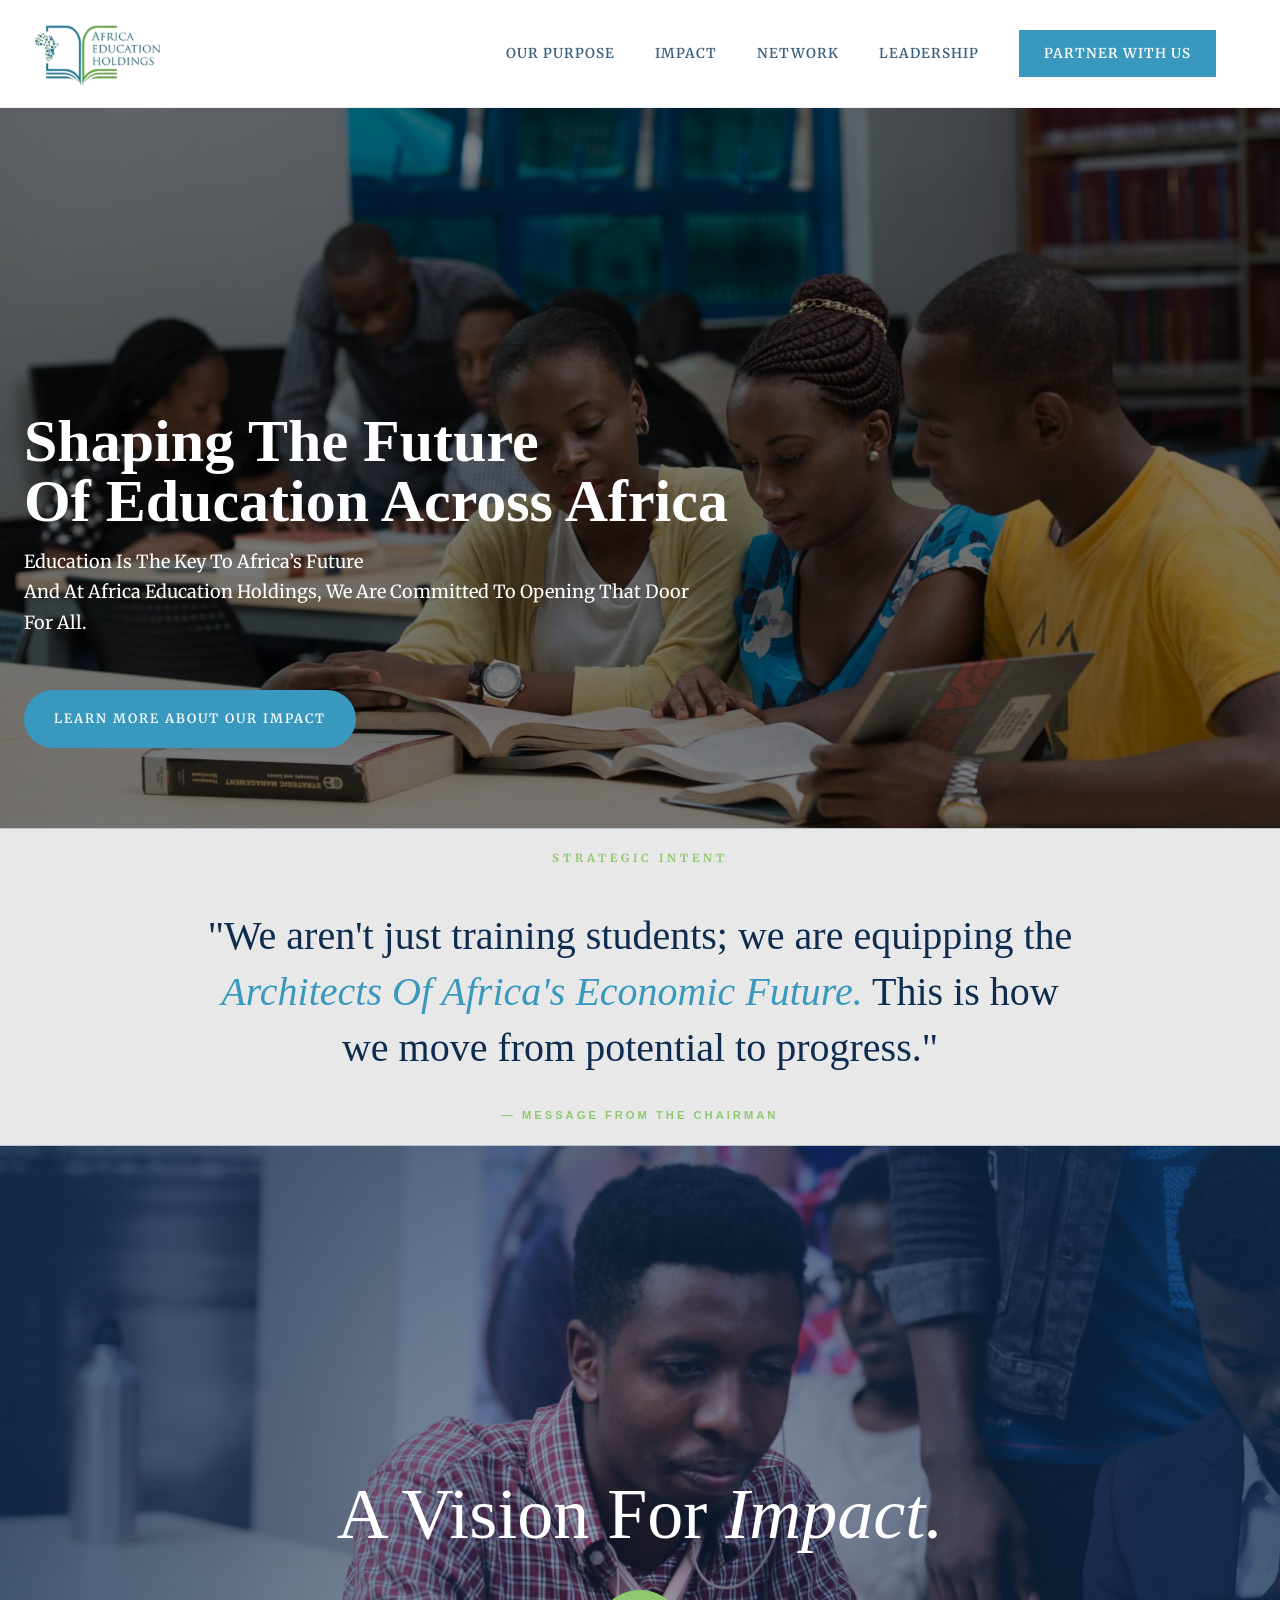
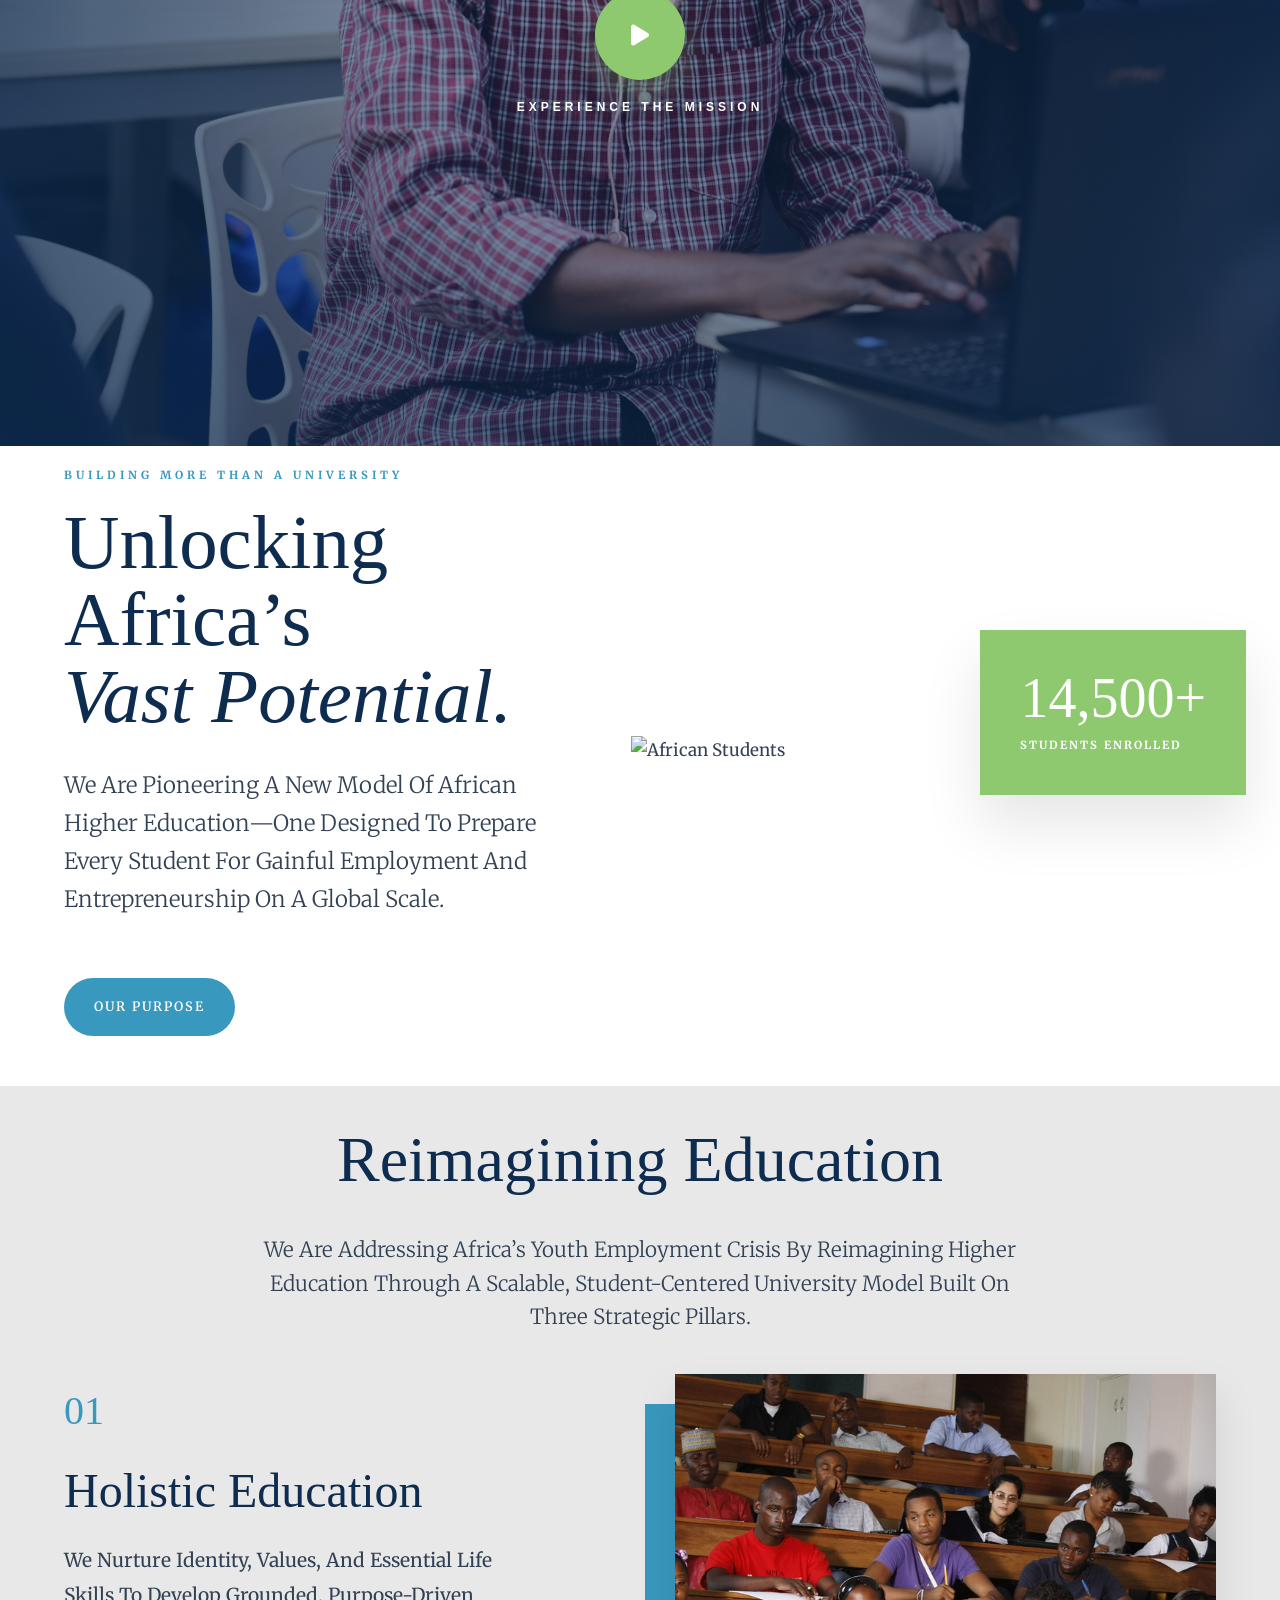
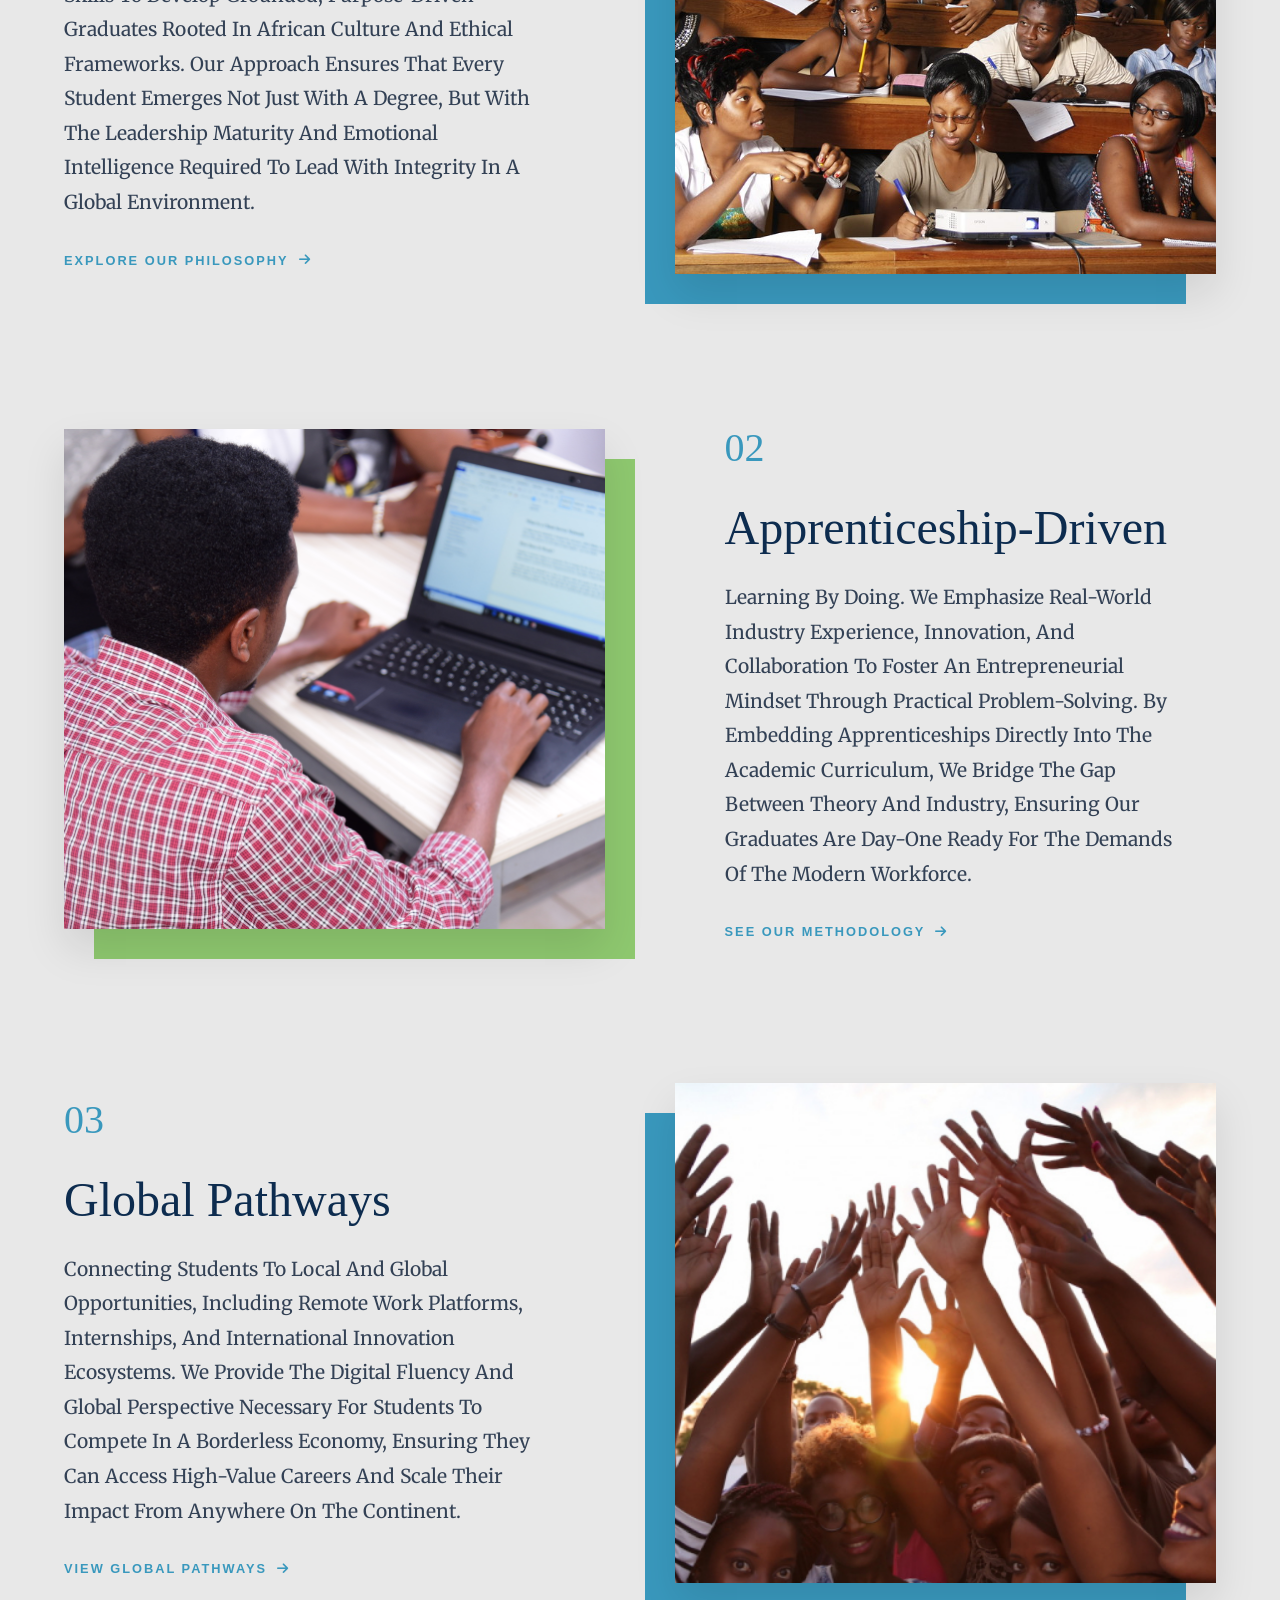
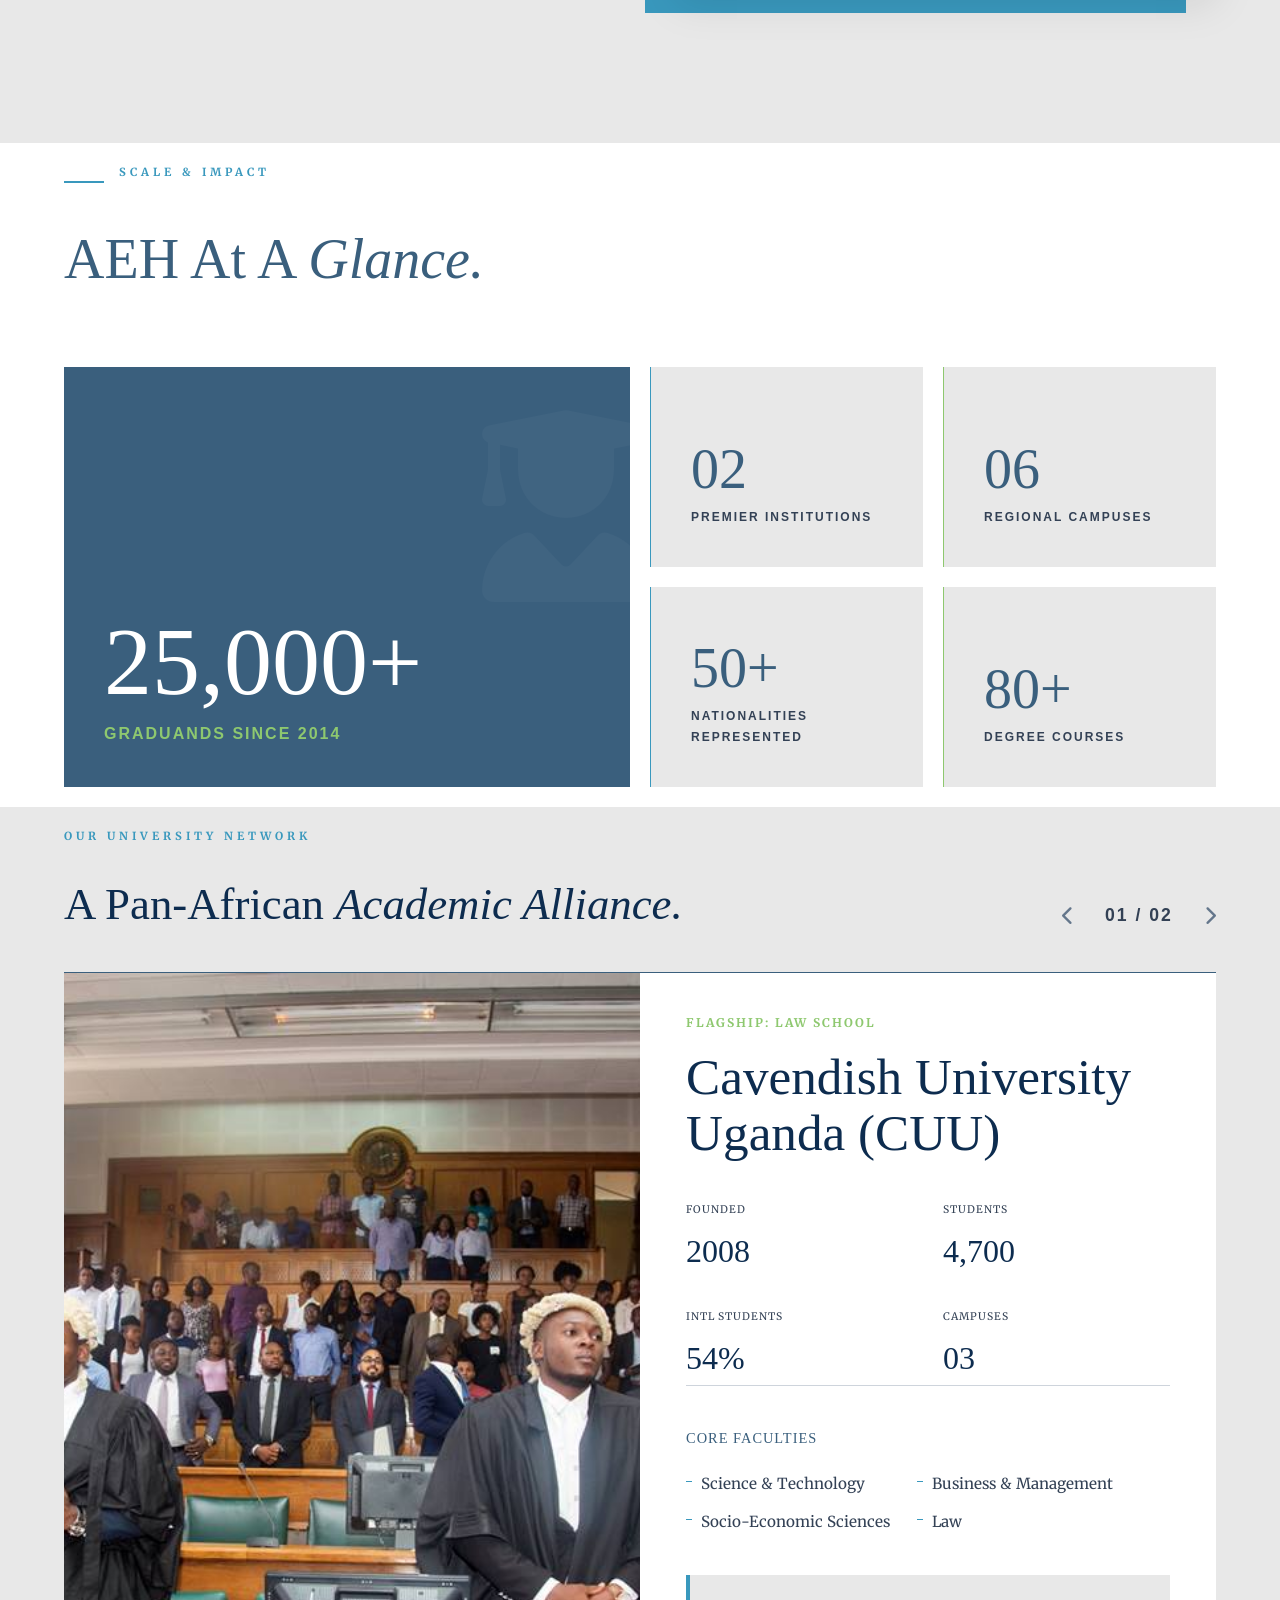
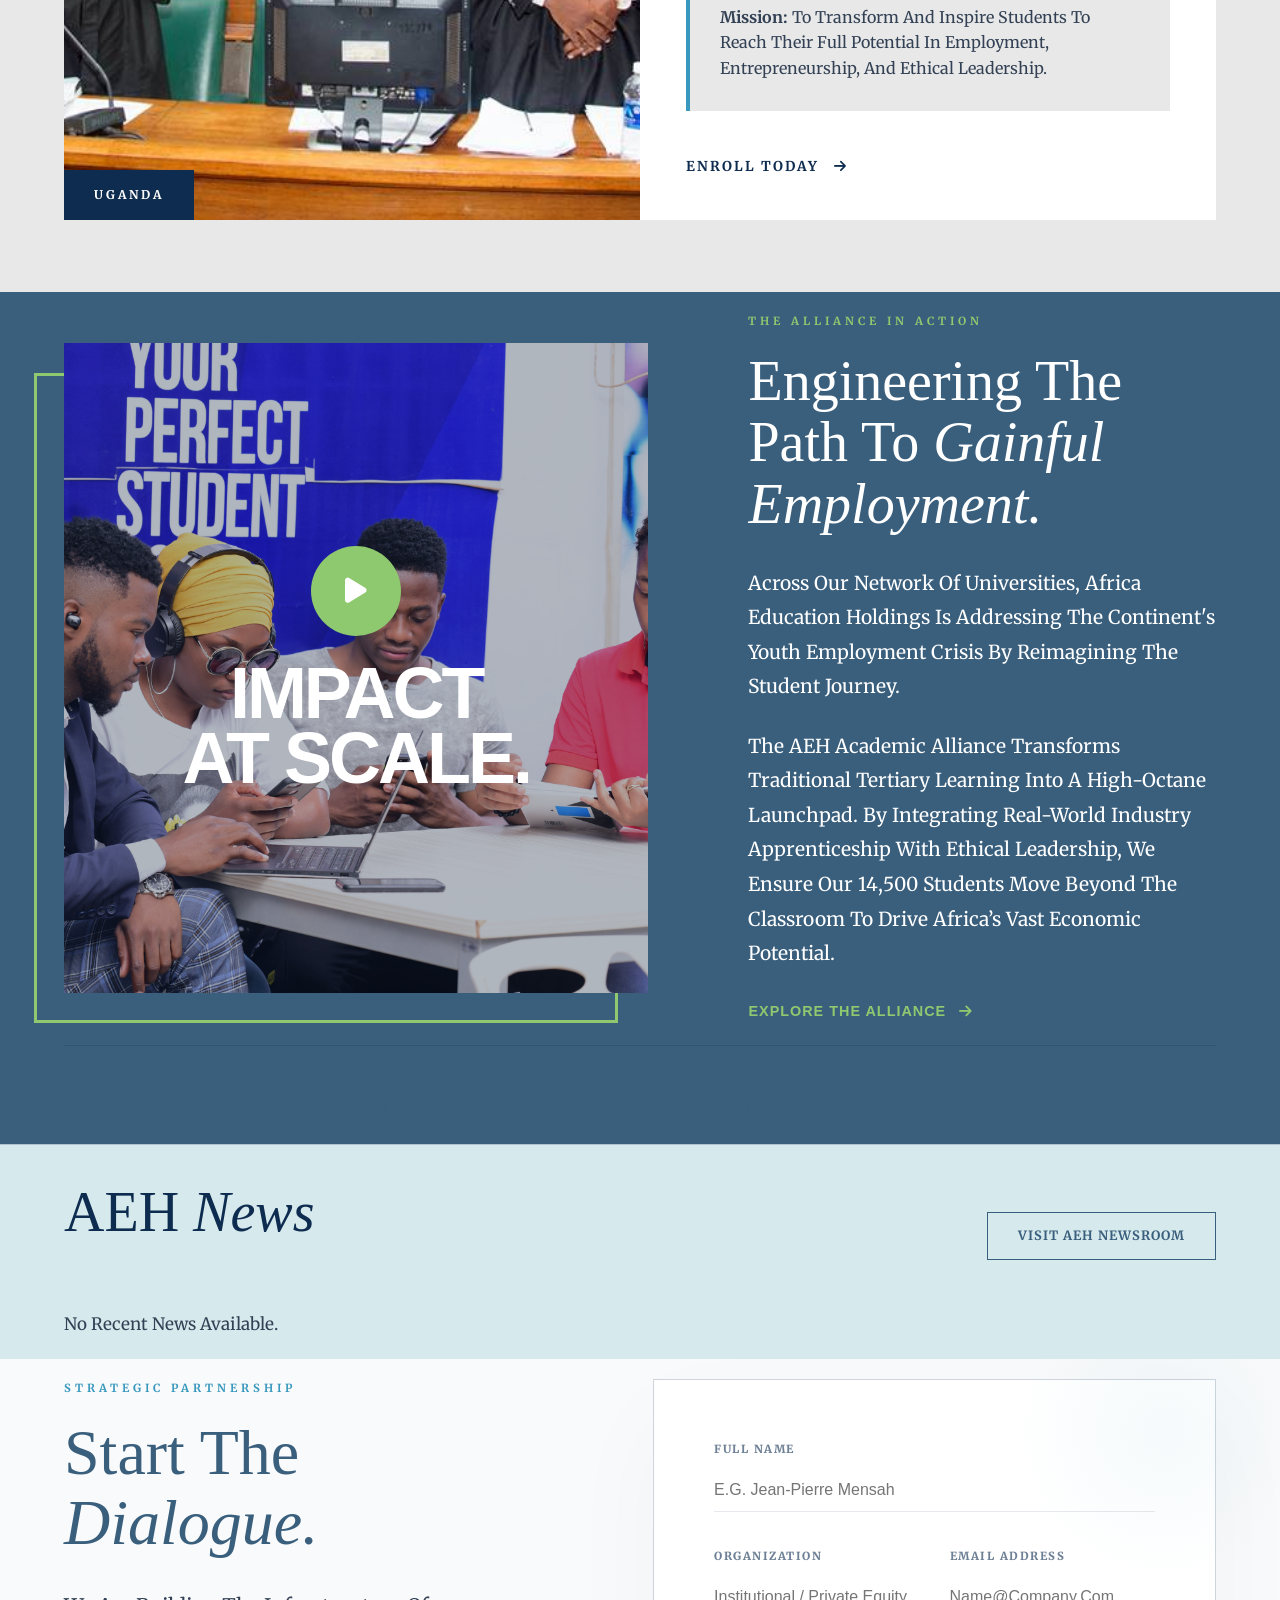
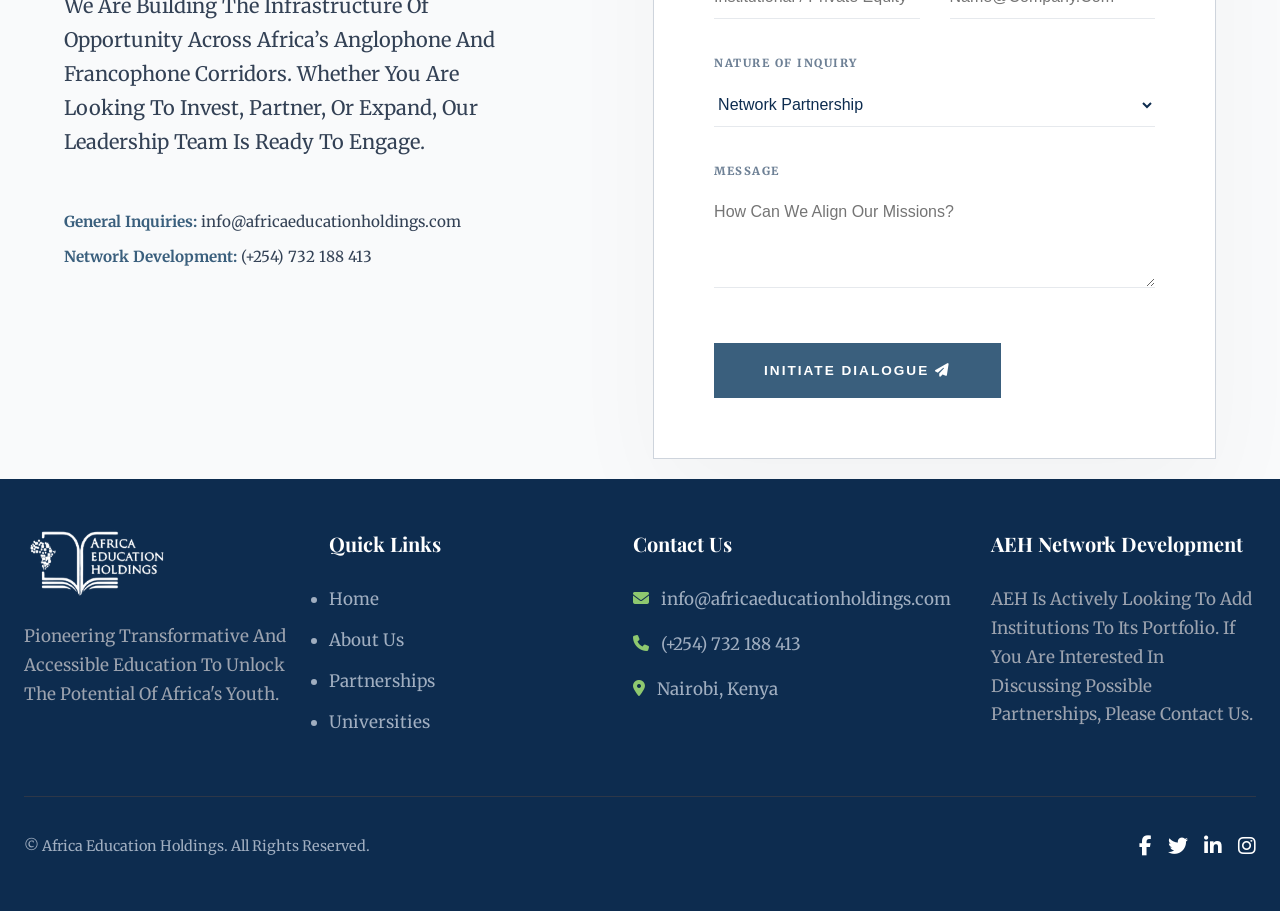
==== commit 3e3f91a8: "feat: Update styles for improved layout and responsiveness; adjust background colors and button padd" ====
--- a/index.html
+++ b/index.html
@@ -41,8 +41,6 @@
       crossorigin="anonymous"
       referrerpolicy="no-referrer"
     />
-
-
 
     <!-- SwiperJS CSS -->
     <link
@@ -102,7 +100,9 @@
           >
             <div class="absolute inset-0 bg-black bg-opacity-50"></div>
             <div class="text-content-container">
-              <h1 class="text-xl md:text-6xl font-bold mb-4 text-[#FFFFFF]">
+              <h1
+                class="text-xl md:text-6xl font-bold mb-4 text-[#FFFFFF] text-white"
+              >
                 Shaping the Future <br />
                 of Education Across Africa
               </h1>
@@ -111,9 +111,7 @@
                 and at Africa Education Holdings, we are committed to opening
                 that door for all.
               </p>
-              <a
-                href="#impact"
-                class="bg-[#3998BD] text-white font-bold py-3 px-8 rounded-full hover:bg-[#8EC86F] transition-colors duration-300"
+              <a href="#impact" class="btn-solid"
                 >Learn More About our Impact</a
               >
             </div>
@@ -121,9 +119,6 @@
 
           <!-- Slide 2 -->
           <div class="swiper-slide relative overflow-hidden">
-            <!-- THE IMAGE: Replaces the background-image style -->
-            <!-- object-cover ensures it fills the area. 
-         object-top (or a percentage like 50% 20%) stops heads from being cut off. -->
             <img
               src="images/home6.jpg"
               alt="AEH Model"
@@ -135,7 +130,7 @@
 
             <!-- THE CONTENT: Must have relative and a higher z-index to sit on top -->
             <div class="text-content-container relative z-20">
-              <h1 class="text-4xl md:text-6xl font-bold mb-4 text-[#FFFFFF]">
+              <h1 class="text-4xl md:text-6xl font-bold mb-4 text-white">
                 Pioneering a New <br />
                 Model for African Higher Education
               </h1>
@@ -146,12 +141,7 @@
                 student-centered university model, driving gainful employment
                 and entrepreneurship.
               </p>
-              <a
-                href="#solution"
-                class="bg-[#3998BD] text-white font-bold py-3 px-8 rounded-full hover:bg-[#8EC86F] transition-colors duration-300 inline-block"
-              >
-                Explore Our Approach
-              </a>
+              <a href="#solution" class="btn-solid"> Explore Our Approach </a>
             </div>
           </div>
 
@@ -166,7 +156,7 @@
             <div class="absolute inset-0 bg-black bg-opacity-50 z-10"></div>
 
             <div class="text-content-container relative z-20">
-              <h1 class="text-4xl md:text-6xl font-bold mb-4 text-[#FFFFFF]">
+              <h1 class="text-4xl md:text-6xl font-bold mb-4 text-white">
                 A Growing Network <br />
                 of Transformative Universities
               </h1>
@@ -177,12 +167,7 @@
                 Pan-African alliance provides the high-integrity academic
                 environments needed to shape the architects of Africa's future.
               </p>
-              <a
-                href="#network"
-                class="bg-[#3998BD] text-white font-bold py-3 px-8 rounded-full hover:bg-[#8EC86F] transition-colors duration-300 inline-block"
-              >
-                Find a University
-              </a>
+              <a href="#network" class="btn-solid">Find a University</a>
             </div>
           </div>
         </div>
@@ -297,7 +282,11 @@
           <div class="p-image-column">
             <div class="image-offset-wrapper">
               <div class="image-offset-bg bg-blue"></div>
-              <img src="images/edu.jpg" alt="Holistic Education" loading="lazy" />
+              <img
+                src="images/edu.jpg"
+                alt="Holistic Education"
+                loading="lazy"
+              />
             </div>
           </div>
         </div>
@@ -322,7 +311,11 @@
           <div class="p-image-column">
             <div class="image-offset-wrapper">
               <div class="image-offset-bg bg-green"></div>
-              <img src="images/appre.JPG" alt="Apprenticeship Learning" loading="lazy" />
+              <img
+                src="images/appre.JPG"
+                alt="Apprenticeship Learning"
+                loading="lazy"
+              />
             </div>
           </div>
         </div>
@@ -426,7 +419,12 @@
           <div class="swiper-slide">
             <div class="network-asset-grid">
               <div class="asset-visual">
-                <img src="images/cz3.jpg" alt="CUU Uganda" class="asset-img" loading="lazy" />
+                <img
+                  src="images/cz3.jpg"
+                  alt="CUU Uganda"
+                  class="asset-img"
+                  loading="lazy"
+                />
                 <div class="asset-geo-label">UGANDA</div>
               </div>
               <div class="asset-details">
@@ -487,7 +485,12 @@
           <div class="swiper-slide">
             <div class="network-asset-grid">
               <div class="asset-visual">
-                <img src="images/cz1.JPG" alt="CUZ Zambia" class="asset-img" loading="lazy" />
+                <img
+                  src="images/cz1.JPG"
+                  alt="CUZ Zambia"
+                  class="asset-img"
+                  loading="lazy"
+                />
                 <div class="asset-geo-label">ZAMBIA</div>
               </div>
               <div class="asset-details">
--- a/style.css
+++ b/style.css
@@ -18,7 +18,7 @@
   --aeh-navy: #0d2c4f;
   --aeh-dark-blue: #3a5f7d;
   --aeh-dark-background: #d6e9ec;
-  --aeh-light-back: #f5f9fb;
+  --aeh-light-back: #e8e8e8;
   --aeh-white: #fff;
   --aeh-text-bright: #dff1e0;
   --border: rgba(13, 44, 79, 0.2);
@@ -314,7 +314,7 @@
   display: inline-block;
   background: var(--aeh-blue);
   color: white !important;
-  padding: 18px 45px;
+  padding: 18px 30px;
   text-decoration: none;
   font-weight: 600;
   text-transform: uppercase;
@@ -322,6 +322,7 @@
   font-size: 0.8rem;
   transition: 0.3s;
   margin-top: 20px;
+  border-radius: 30px;
 }
 .btn-solid:hover {
   background: var(--aeh-green);
@@ -652,62 +653,184 @@
    TAILWIND REPLACEMENT UTILITIES
    (Replacing cdn.tailwindcss.com)
    ============================================ */
-.bg-gray-50 { background-color: #f9fafb; }
-.bg-white { background-color: #fff; }
-.bg-black { background-color: #000; }
-.bg-cover { background-size: cover; }
-.bg-center { background-position: center; }
-.bg-opacity-50 { opacity: 0.5; }
-.text-white { color: #fff !important; }
-.text-gray-400 { color: #9ca3af; }
-.font-bold { font-weight: 700; }
-.relative { position: relative; }
-.absolute { position: absolute; }
-.inset-0 { top: 0; right: 0; bottom: 0; left: 0; }
-.z-0 { z-index: 0; }
-.z-10 { z-index: 10; }
-.z-20 { z-index: 20; }
-.flex { display: flex; }
-.flex-col { flex-direction: column; }
-.items-center { align-items: center; }
-.justify-center { justify-content: center; }
-.text-center { text-align: center; }
-.h-full { height: 100%; }
-.w-full { width: 100%; }
-.overflow-hidden { overflow: hidden; }
-.object-cover { object-fit: cover; }
-.object-top { object-position: top; }
-.object-center { object-position: center; }
-.inline-block { display: inline-block; }
-.mb-4 { margin-bottom: 1rem; }
-.mb-5 { margin-bottom: 1.25rem; }
-.mb-8 { margin-bottom: 2rem; }
-.mb-10 { margin-bottom: 2.5rem; }
-.mx-auto { margin-left: auto; margin-right: auto; }
-.px-6 { padding-left: 1.5rem; padding-right: 1.5rem; }
-.py-12 { padding-top: 3rem; padding-bottom: 3rem; }
-.py-3 { padding-top: 0.75rem; padding-bottom: 0.75rem; }
-.px-8 { padding-left: 2rem; padding-right: 2rem; }
-.p-6 { padding: 1.5rem; }
-.max-w-2xl { max-width: 42rem; }
-.max-w-3xl { max-width: 48rem; }
-.max-w-4xl { max-width: 56rem; }
-.rounded-full { border-radius: 9999px; }
-.transition-colors { transition: color 0.3s; }
-.duration-300 { transition-duration: 0.3s; }
-.text-lg { font-size: 1.125rem; line-height: 1.75rem; }
-.text-xl { font-size: 1.25rem; line-height: 1.75rem; }
-.text-4xl { font-size: 2.25rem; line-height: 2.5rem; }
-.text-5xl { font-size: 3rem; line-height: 1; }
-.text-7xl { font-size: 4.5rem; line-height: 1; }
-.opacity-90 { opacity: 0.9; }
+.bg-gray-50 {
+  background-color: #f9fafb;
+}
+.bg-white {
+  background-color: #fff;
+}
+.bg-black {
+  background-color: #000;
+}
+.bg-cover {
+  background-size: cover;
+}
+.bg-center {
+  background-position: center;
+}
+.bg-opacity-50 {
+  opacity: 0.5;
+}
+.text-white {
+  color: #fff !important;
+}
+.text-gray-400 {
+  color: #9ca3af;
+}
+.font-bold {
+  font-weight: 700;
+}
+.relative {
+  position: relative;
+}
+.absolute {
+  position: absolute;
+}
+.inset-0 {
+  top: 0;
+  right: 0;
+  bottom: 0;
+  left: 0;
+}
+.z-0 {
+  z-index: 0;
+}
+.z-10 {
+  z-index: 10;
+}
+.z-20 {
+  z-index: 20;
+}
+.flex {
+  display: flex;
+}
+.flex-col {
+  flex-direction: column;
+}
+.items-center {
+  align-items: center;
+}
+.justify-center {
+  justify-content: center;
+}
+.text-center {
+  text-align: center;
+}
+.h-full {
+  height: 100%;
+}
+.w-full {
+  width: 100%;
+}
+.overflow-hidden {
+  overflow: hidden;
+}
+.object-cover {
+  object-fit: cover;
+}
+.object-top {
+  object-position: top;
+}
+.object-center {
+  object-position: center;
+}
+.inline-block {
+  display: inline-block;
+}
+.mb-4 {
+  margin-bottom: 1rem;
+}
+.mb-5 {
+  margin-bottom: 1.25rem;
+}
+.mb-8 {
+  margin-bottom: 2rem;
+}
+.mb-10 {
+  margin-bottom: 2.5rem;
+}
+.mx-auto {
+  margin-left: auto;
+  margin-right: auto;
+}
+.px-6 {
+  padding-left: 1.5rem;
+  padding-right: 1.5rem;
+}
+.py-12 {
+  padding-top: 3rem;
+  padding-bottom: 3rem;
+}
+.py-3 {
+  padding-top: 0.75rem;
+  padding-bottom: 0.75rem;
+}
+.px-8 {
+  padding-left: 2rem;
+  padding-right: 2rem;
+}
+.p-6 {
+  padding: 1.5rem;
+}
+.max-w-2xl {
+  max-width: 42rem;
+}
+.max-w-3xl {
+  max-width: 48rem;
+}
+.max-w-4xl {
+  max-width: 56rem;
+}
+.rounded-full {
+  border-radius: 9999px;
+}
+.transition-colors {
+  transition: color 0.3s;
+}
+.duration-300 {
+  transition-duration: 0.3s;
+}
+.text-lg {
+  font-size: 1.125rem;
+  line-height: 1.75rem;
+}
+.text-xl {
+  font-size: 1.25rem;
+  line-height: 1.75rem;
+}
+.text-4xl {
+  font-size: 2.25rem;
+  line-height: 2.5rem;
+}
+.text-5xl {
+  font-size: 3rem;
+  line-height: 1;
+}
+.text-7xl {
+  font-size: 4.5rem;
+  line-height: 1;
+}
+.opacity-90 {
+  opacity: 0.9;
+}
 
 /* Responsive text utilities */
 @media (min-width: 768px) {
-  .md\:text-6xl { font-size: 3.75rem; line-height: 1; }
-  .md\:text-xl { font-size: 1.25rem; line-height: 1.75rem; }
-  .md\:text-7xl { font-size: 4.5rem; line-height: 1; }
-  .md\:text-l { font-size: 1.125rem; }
+  .md\:text-6xl {
+    font-size: 3.75rem;
+    line-height: 1;
+  }
+  .md\:text-xl {
+    font-size: 1.25rem;
+    line-height: 1.75rem;
+  }
+  .md\:text-7xl {
+    font-size: 4.5rem;
+    line-height: 1;
+  }
+  .md\:text-l {
+    font-size: 1.125rem;
+  }
 }
 
 /* ============================================
@@ -766,7 +889,9 @@
     opacity: 0;
     pointer-events: none;
     transform: translateY(-20px);
-    transition: opacity 0.4s ease, transform 0.4s ease;
+    transition:
+      opacity 0.4s ease,
+      transform 0.4s ease;
   }
   body.nav-open .nav-links {
     opacity: 1;
--- a/home.css
+++ b/home.css
@@ -18,9 +18,7 @@
   color: var(--aeh-white);
 }
 
-
 /* --- THE VISION STRIP --- */
-
 
 .vision-strip {
   padding: 20px 0;
@@ -195,7 +193,6 @@
     height: 70px;
   }
 }
-
 
 /* --- MODAL STYLING --- */
 
@@ -255,6 +252,7 @@
 /* section 2 */
 .hero-editorial {
   padding: 20px 0 50px 0;
+  background: var(--aeh-white);
 }
 .hero-grid {
   display: grid;
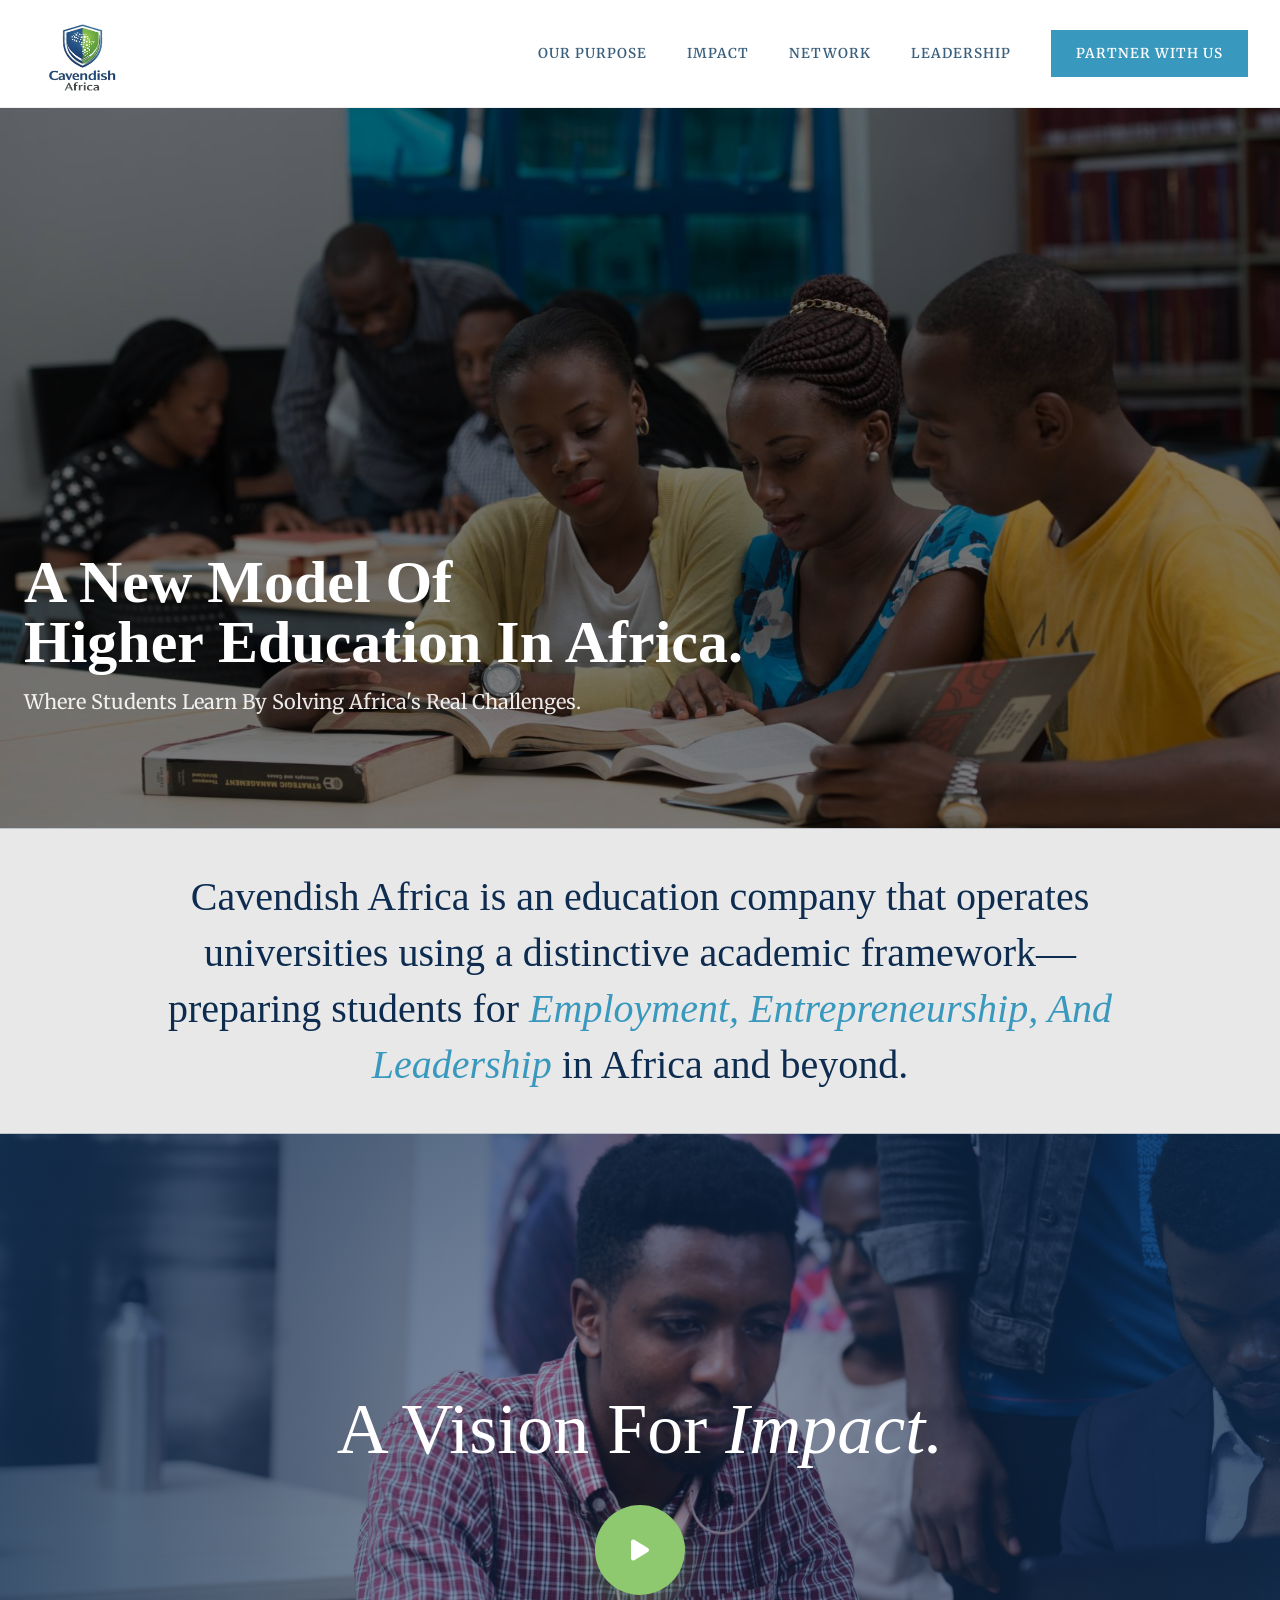
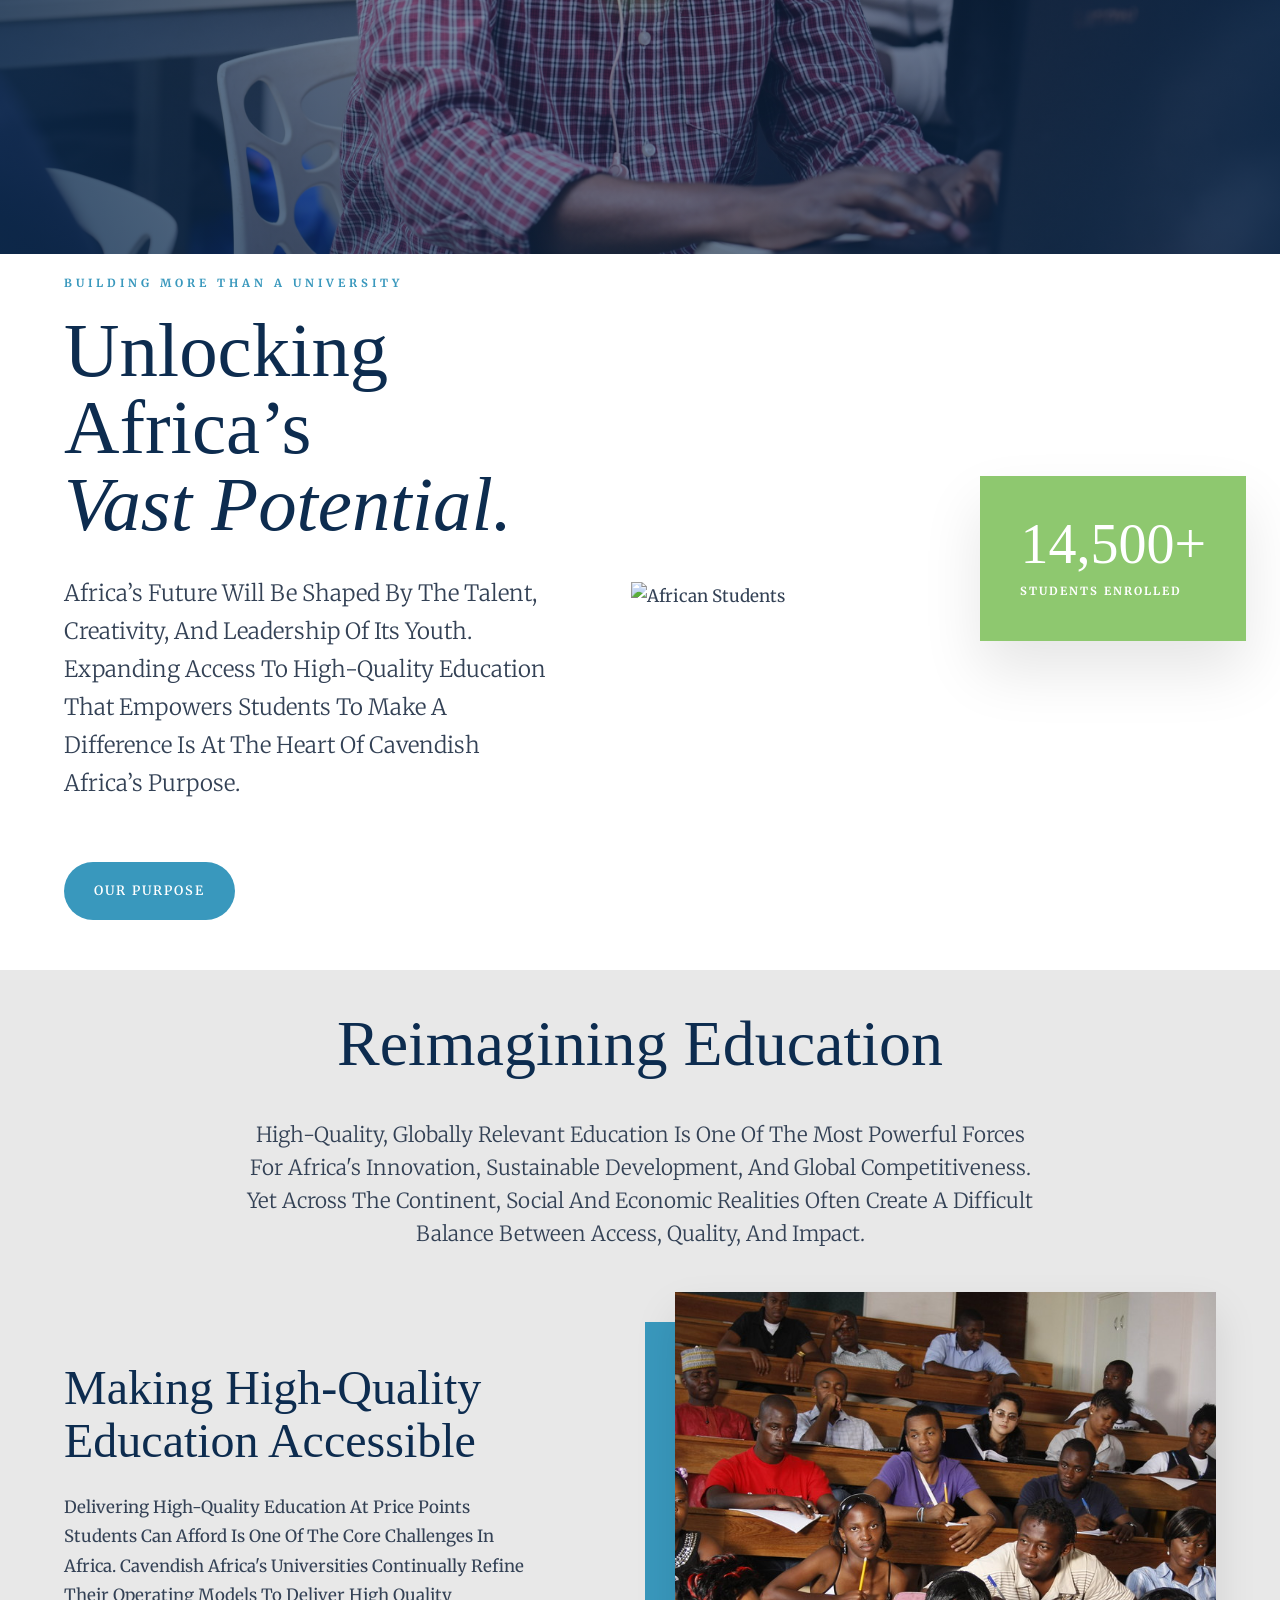
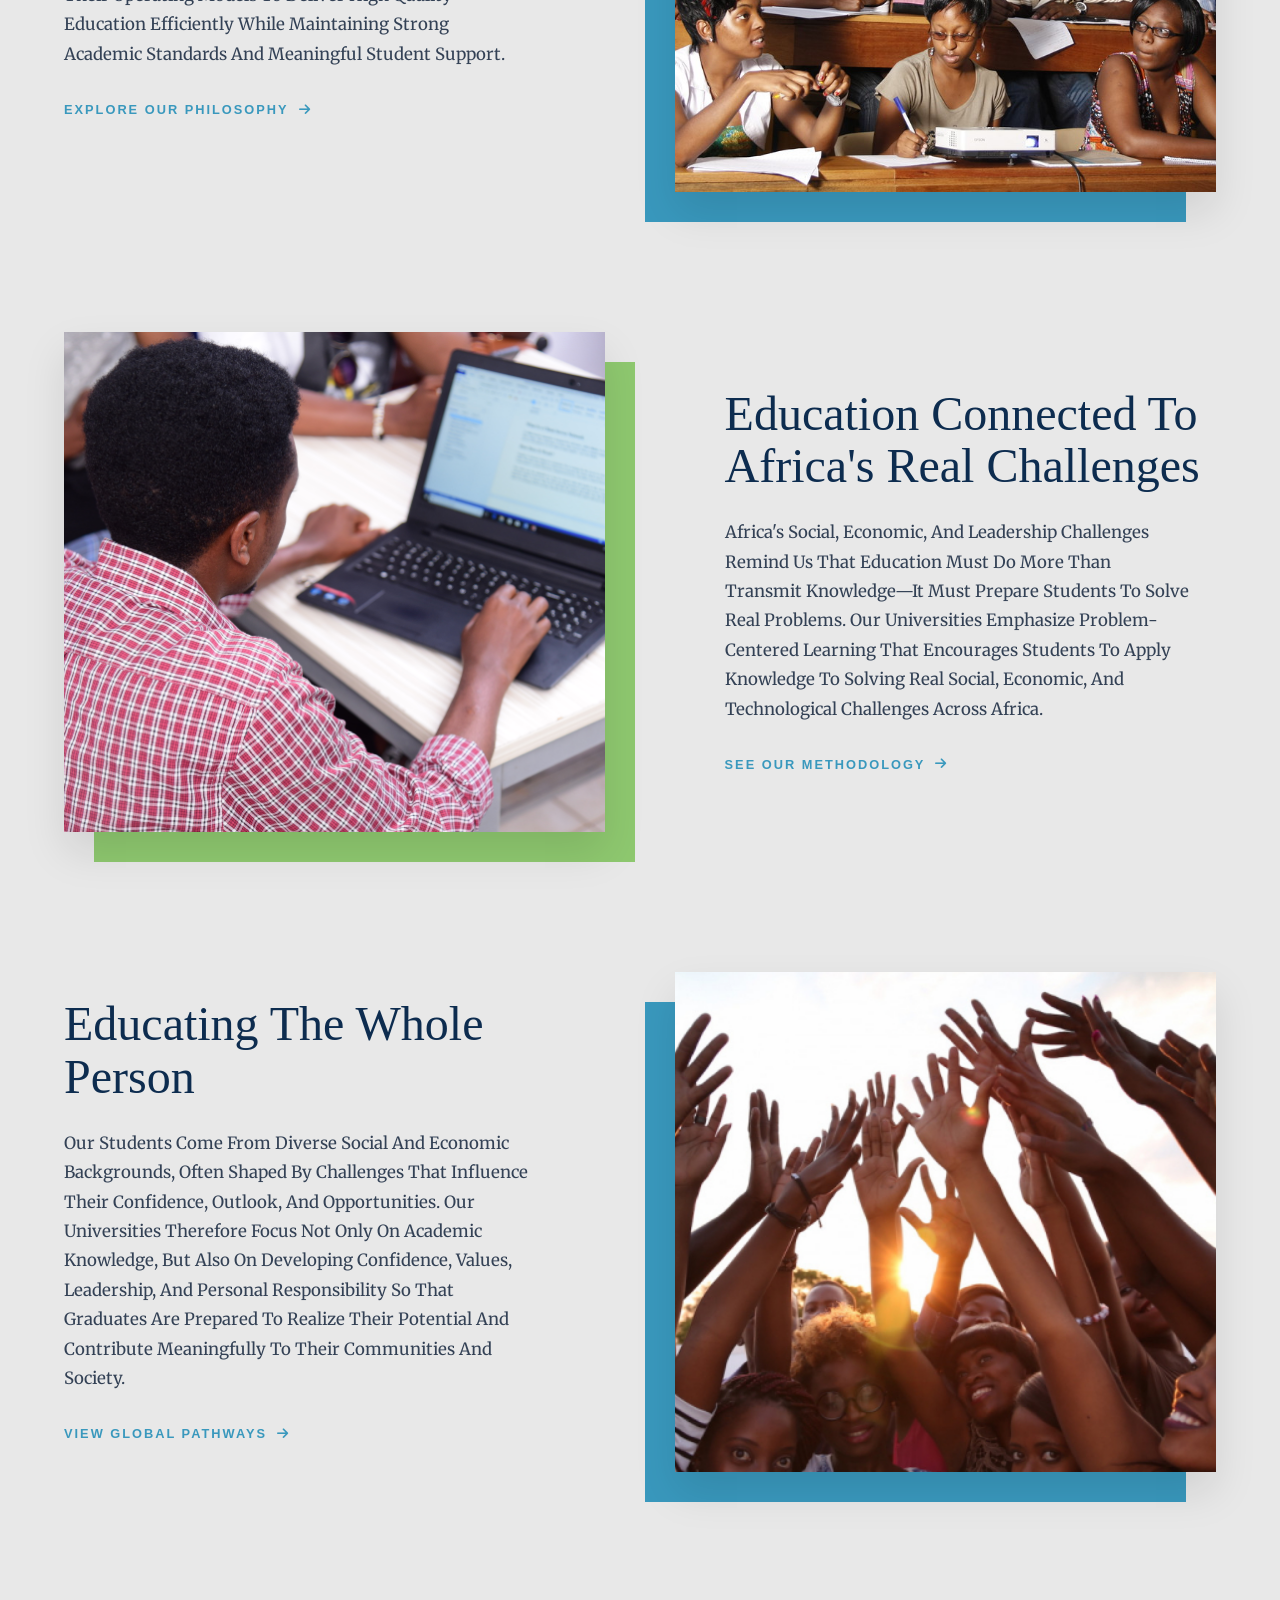
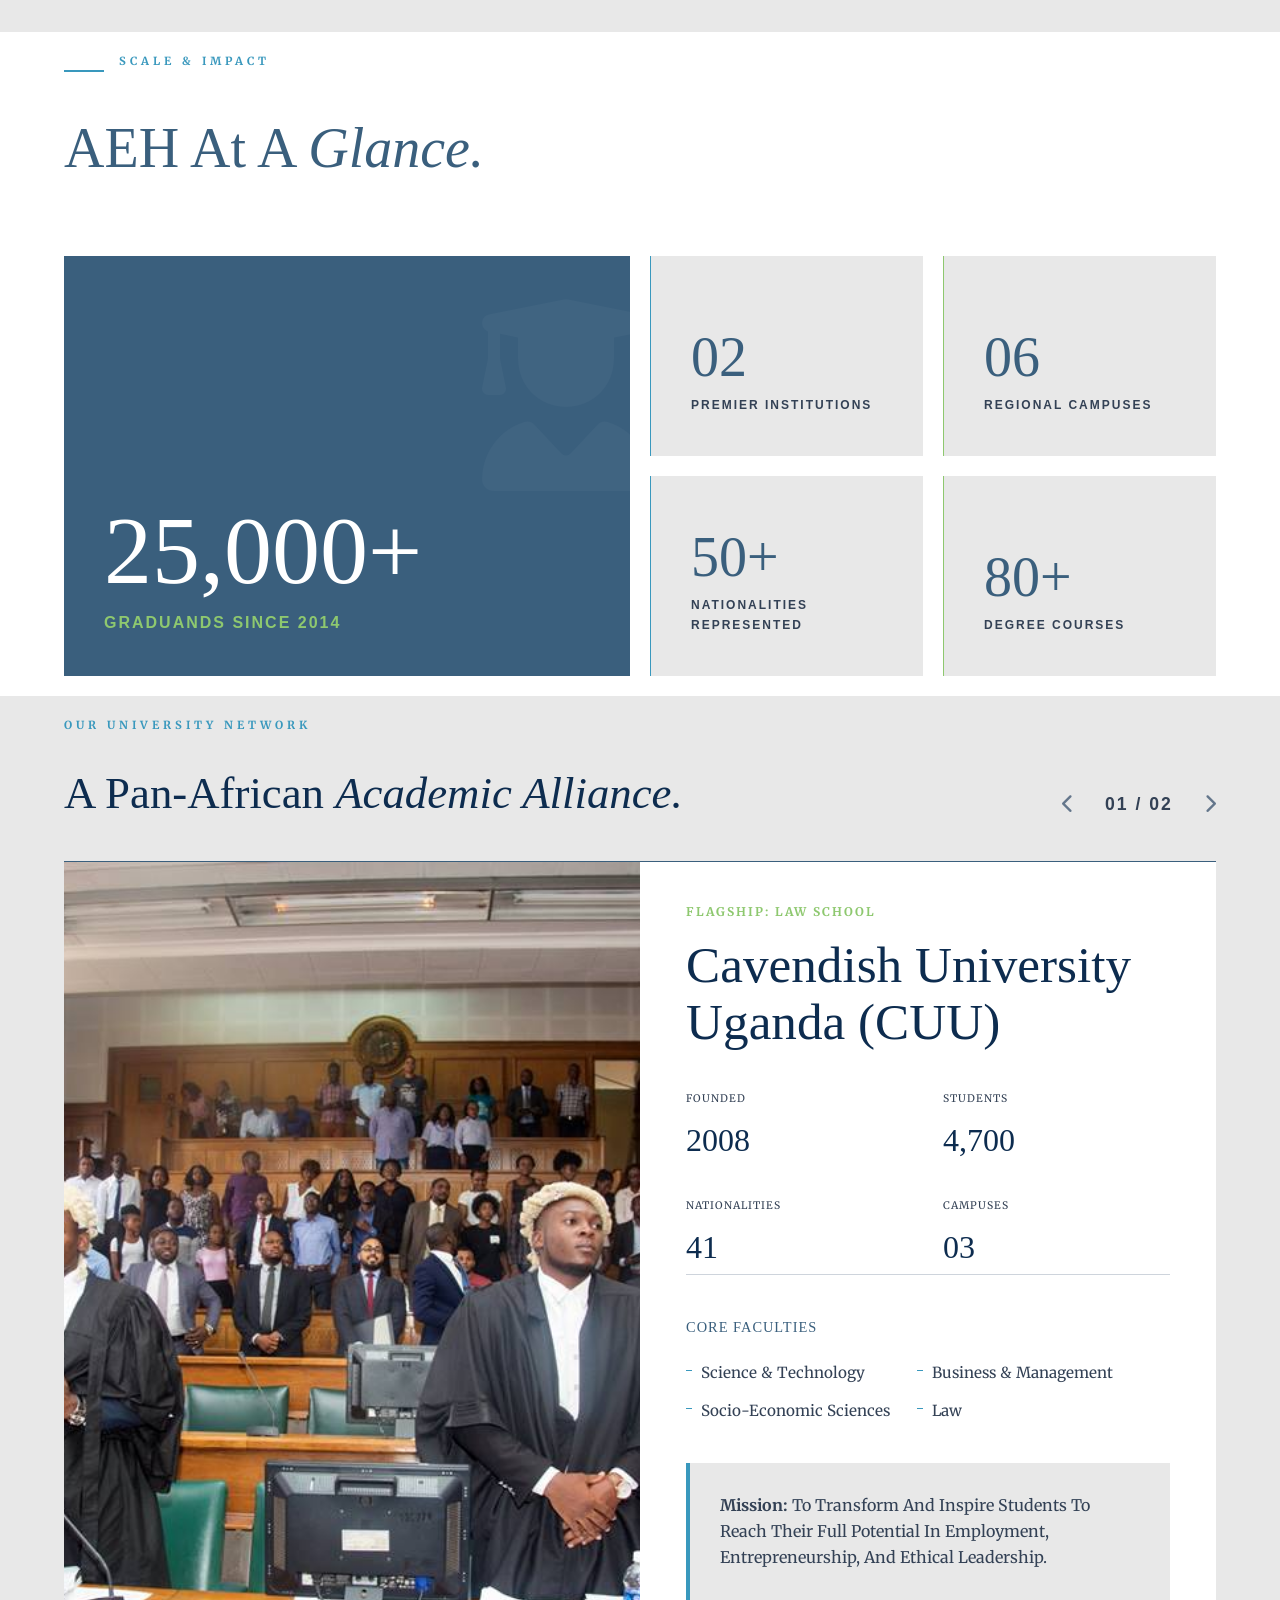
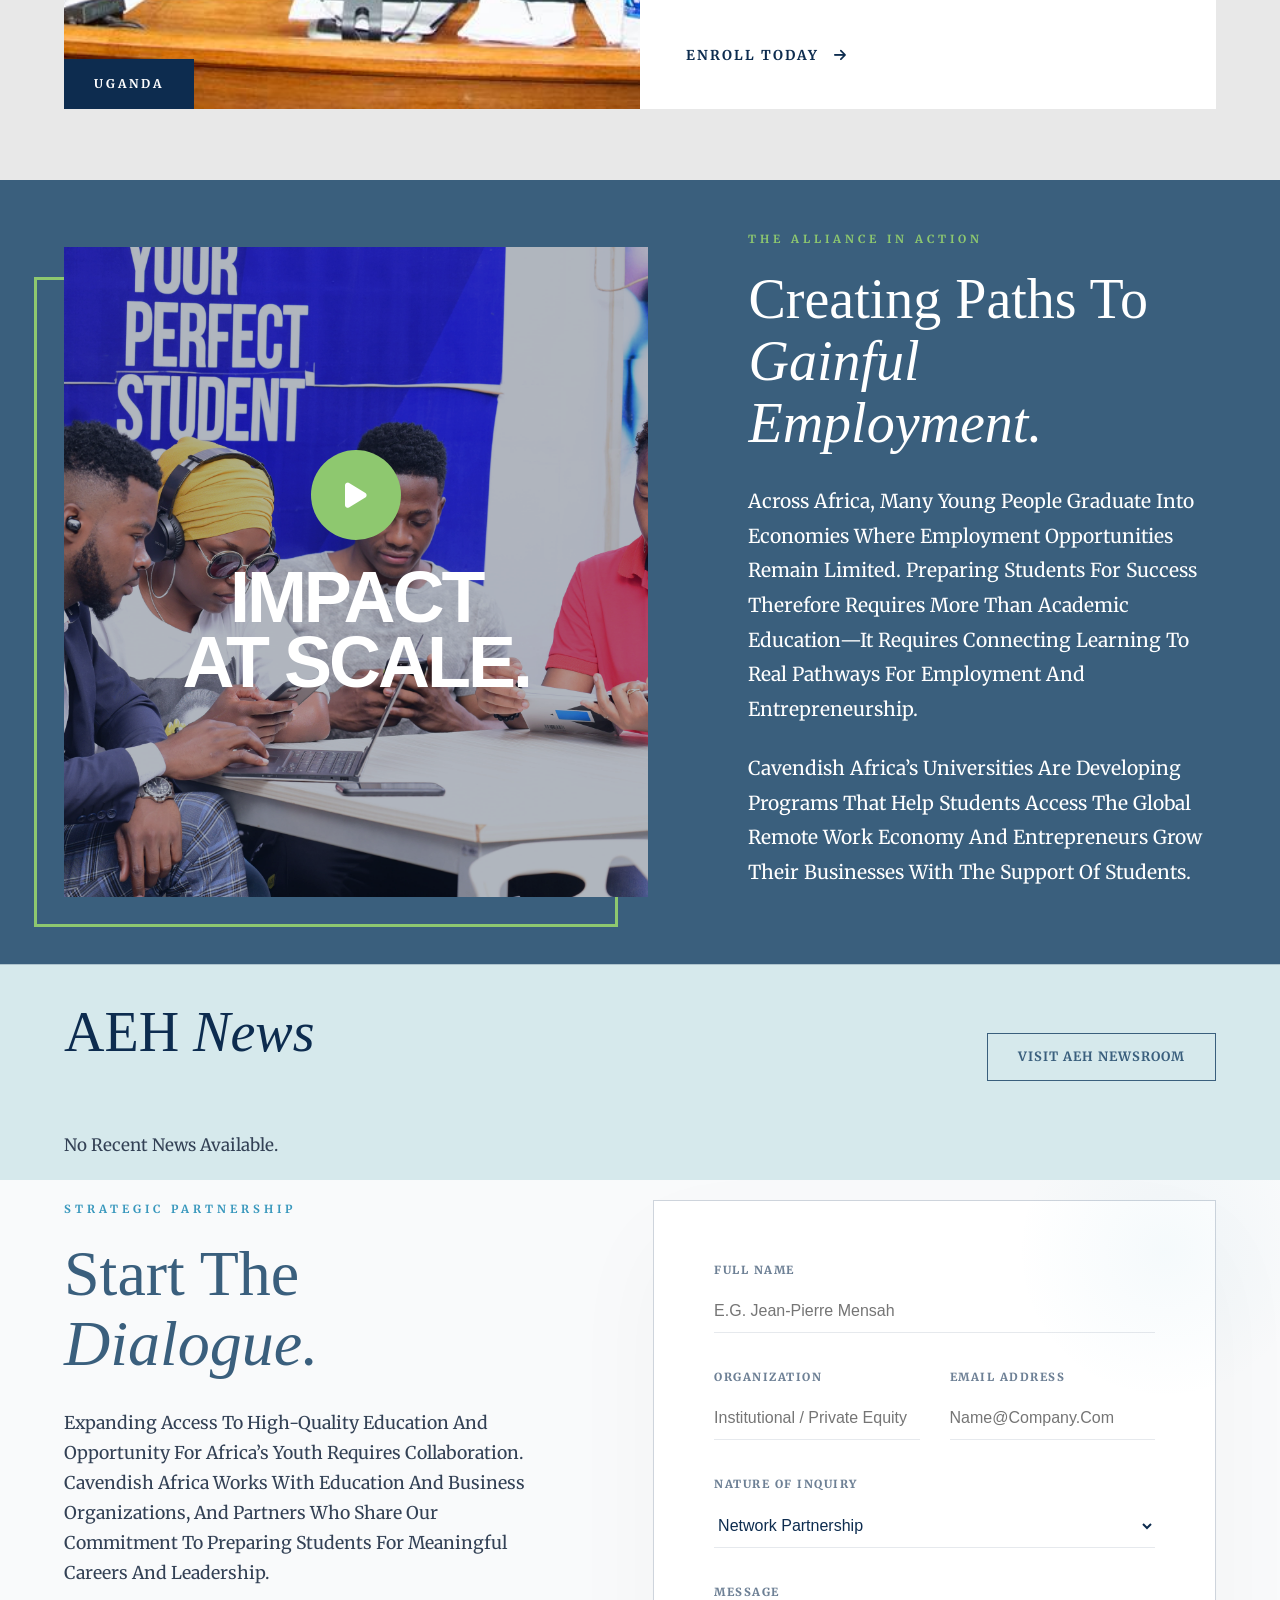
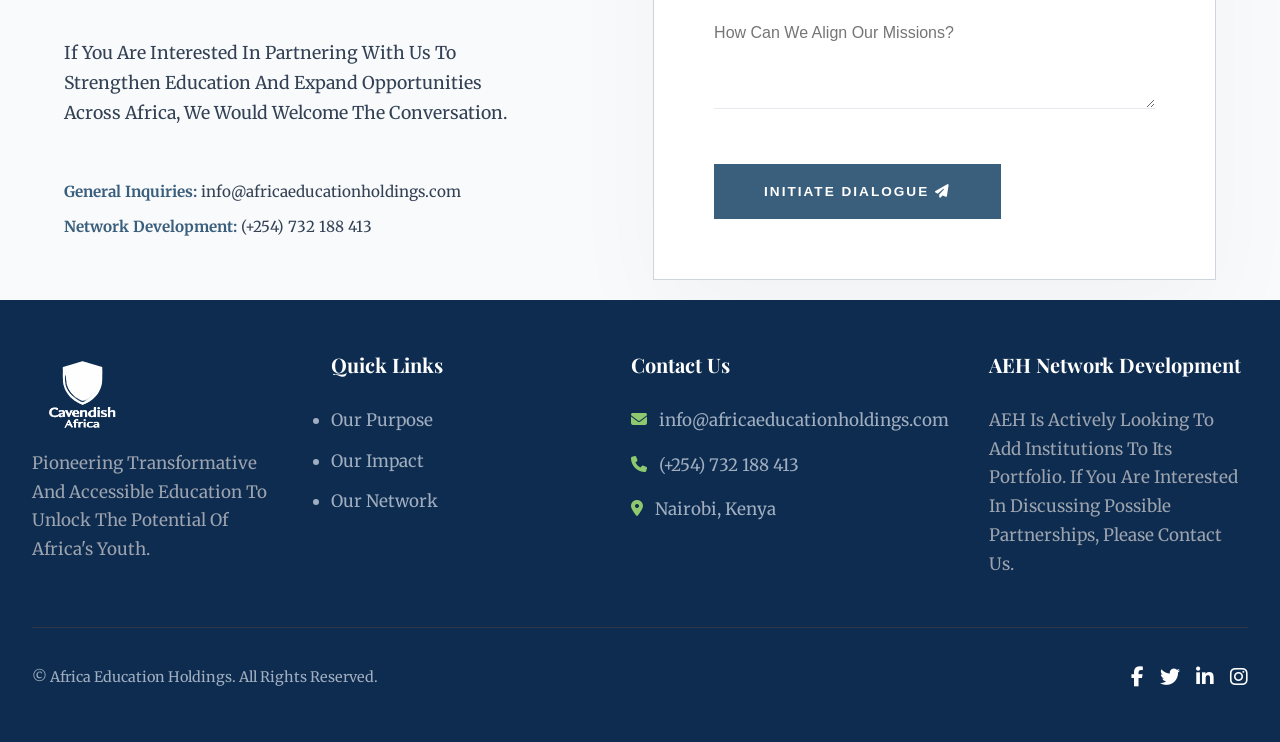
==== commit 45bbffee: "Refactor team.html and style.css: Enhance accessibility, improve layout, and update styles for bette" ====
--- a/index.html
+++ b/index.html
@@ -1,129 +1,97 @@
 <!doctype html>
 <html lang="en">
-  <head>
-    <meta charset="UTF-8" />
-    <meta name="viewport" content="width=device-width, initial-scale=1.0" />
-    <meta
-      name="description"
-      content="Africa Education Holdings empowers Africa’s youth through accessible, market-relevant tertiary education. Explore top universities in Uganda, Zambia, Senegal, and Mali, innovative learning programs, and pathways to global employment and entrepreneurship."
-    />
-    <title>Maarifa Home</title>
-
-    <link rel="stylesheet" href="style.css" />
-    <link rel="stylesheet" href="home.css" />
-    <link rel="icon" href="images/favicon.ico" sizes="any" />
-    <link
-      rel="icon"
-      type="image/png"
-      sizes="32x32"
-      href="images/favicon-32x32.png"
-    />
-    <link
-      rel="icon"
-      type="image/png"
-      sizes="16x16"
-      href="images/favicon-16x16.png"
-    />
-
-    <!-- Google Fonts -->
-    <link rel="preconnect" href="https://fonts.googleapis.com" />
-    <link rel="preconnect" href="https://fonts.gstatic.com" crossorigin />
-    <link
-      href="https://fonts.googleapis.com/css2?family=Merriweather:ital,wght@0,400;0,700;1,400&family=Playfair+Display:wght@400;700&display=swap"
-      rel="stylesheet"
-    />
-
-    <!-- font awesome     -->
-    <link
-      rel="stylesheet"
-      href="https://cdnjs.cloudflare.com/ajax/libs/font-awesome/6.5.1/css/all.min.css"
-      integrity="sha512-DTOQO9RWCH3ppGqcWaEA1BIZOC6xxalwEsw9c2QQeAIftl+Vegovlnee1c9QX4TctnWMn13TZye+giMm8e2LwA=="
-      crossorigin="anonymous"
-      referrerpolicy="no-referrer"
-    />
-
-    <!-- SwiperJS CSS -->
-    <link
-      rel="stylesheet"
-      href="https://cdn.jsdelivr.net/npm/swiper@11/swiper-bundle.min.css"
-    />
-
-    <!-- SwiperJS Script -->
-    <script
-      src="https://cdn.jsdelivr.net/npm/swiper@11/swiper-bundle.min.js"
-      defer
-    ></script>
-
-    <!-- Custom JS -->
-    <script src="js/script.js" defer></script>
-  </head>
-
-  <body class="bg-gray-50">
-    <!-- OVERLAY LOADER -->
-    <div id="aeh-loader" class="aeh-loader-overlay">
-      <div class="loader-content">
-        <img src="images/logo_trans.png" alt="AEH" class="loader-logo-pulse" />
-      </div>
-    </div>
-    <!-- Dynamic Progress Nav -->
-    <nav class="sticky-nav">
-      <div class="nav-container">
-        <a href="index.html" class="logo">
-          <img
-            src="images/logo_trans.png"
-            alt="Africa Education Holdings"
-            class="logo-img"
-          />
-        </a>
-        <button class="hamburger" aria-label="Toggle menu">
-          <span class="bar"></span>
-          <span class="bar"></span>
-          <span class="bar"></span>
-        </button>
-        <div class="nav-links">
-          <a href="purpose.html">Our Purpose</a>
-          <a href="impact.html">Impact</a>
-          <a href="network.html">Network</a>
-          <a href="team.html">Leadership</a>
-          <a href="partnerships.html" class="nav-btn">Partner With Us</a>
-        </div>
-      </div>
-    </nav>
-
-    <section class="relative">
-      <div class="swiper hero-swiper">
-        <div class="swiper-wrapper">
-          <!-- Slide 1 -->
-          <div
-            class="swiper-slide bg-cover bg-center"
-            style="background-image: url(&quot;images/home1.jpg&quot;)"
-          >
-            <div class="absolute inset-0 bg-black bg-opacity-50"></div>
-            <div class="text-content-container">
-              <h1
-                class="text-xl md:text-6xl font-bold mb-4 text-[#FFFFFF] text-white"
-              >
-                Shaping the Future <br />
-                of Education Across Africa
+
+<head>
+  <meta charset="UTF-8" />
+  <meta name="viewport" content="width=device-width, initial-scale=1.0" />
+  <meta name="description"
+    content="Africa Education Holdings (AEH) is reimagining higher education across Africa. Discover our university network in Uganda and Zambia, innovative learning model, and pathways to employment and entrepreneurship." />
+  <title>Home | Africa Education Holdings</title>
+
+  <link rel="stylesheet" href="style.css" />
+  <link rel="stylesheet" href="home.css" />
+  <link rel="icon" href="images/favicon.ico" sizes="any" />
+  <link rel="icon" type="image/png" sizes="32x32" href="images/favicon-32x32.png" />
+  <link rel="icon" type="image/png" sizes="16x16" href="images/favicon-16x16.png" />
+
+  <!-- Google Fonts -->
+  <link rel="preconnect" href="https://fonts.googleapis.com" />
+  <link rel="preconnect" href="https://fonts.gstatic.com" crossorigin />
+  <link
+    href="https://fonts.googleapis.com/css2?family=Merriweather:ital,wght@0,400;0,700;1,400&family=Playfair+Display:wght@400;700&display=swap"
+    rel="stylesheet" />
+
+  <!-- font awesome     -->
+  <link rel="stylesheet" href="https://cdnjs.cloudflare.com/ajax/libs/font-awesome/6.5.1/css/all.min.css"
+    integrity="sha512-DTOQO9RWCH3ppGqcWaEA1BIZOC6xxalwEsw9c2QQeAIftl+Vegovlnee1c9QX4TctnWMn13TZye+giMm8e2LwA=="
+    crossorigin="anonymous" referrerpolicy="no-referrer" />
+
+  <!-- SwiperJS CSS -->
+  <link rel="stylesheet" href="https://cdn.jsdelivr.net/npm/swiper@11/swiper-bundle.min.css" />
+
+  <!-- SwiperJS Script -->
+  <script src="https://cdn.jsdelivr.net/npm/swiper@11/swiper-bundle.min.js" defer></script>
+
+  <!-- Custom JS -->
+  <script src="js/script.js" defer></script>
+</head>
+
+<body class="bg-gray-50">
+  <!-- OVERLAY LOADER -->
+  <div id="aeh-loader" class="aeh-loader-overlay">
+    <div class="loader-content">
+      <img src="images/logo_trans.png" alt="AEH" class="loader-logo-pulse" />
+    </div>
+  </div>
+  <!-- Dynamic Progress Nav -->
+  <nav class="sticky-nav">
+    <div class="nav-container">
+      <a href="index.html" class="logo">
+        <img src="images/logo_trans.png" alt="Africa Education Holdings" class="logo-img" />
+      </a>
+      <button class="hamburger" aria-label="Toggle menu">
+        <span class="bar"></span>
+        <span class="bar"></span>
+        <span class="bar"></span>
+      </button>
+      <div class="nav-links">
+        <a href="purpose.html">Our Purpose</a>
+        <a href="impact.html">Impact</a>
+        <a href="network.html">Network</a>
+        <a href="team.html">Leadership</a>
+        <a href="partnerships.html" class="nav-btn">Partner With Us</a>
+      </div>
+    </div>
+  </nav>
+
+  <section class="relative">
+    <div class="swiper hero-swiper">
+      <div class="swiper-wrapper">
+        <!-- Slide 1 -->
+        <div class="swiper-slide relative overflow-hidden">
+          <a href="purpose.html" class="hero-slide-link">
+            <img src="images/home1.jpg" alt="AEH Higher Education"
+              class="absolute inset-0 w-full h-full object-cover object-center z-0" />
+
+            <div class="absolute inset-0 bg-black bg-opacity-50 z-10"></div>
+
+            <div class="text-content-container relative z-20">
+              <h1 class="text-4xl md:text-6xl font-bold mb-4 text-white">
+                A New Model of <br />
+                Higher Education in Africa.
               </h1>
-              <p class="text-m md:text-l max-w-2xl mb-8">
-                Education is the key to Africa’s future <br />
-                and at Africa Education Holdings, we are committed to opening
-                that door for all.
+              <p class="text-lg md:text-xl max-w-4xl mb-8 text-white opacity-90">
+                Where students learn by solving Africa's real challenges.
               </p>
-              <a href="#impact" class="btn-solid"
-                >Learn More About our Impact</a
-              >
-            </div>
-          </div>
-
-          <!-- Slide 2 -->
-          <div class="swiper-slide relative overflow-hidden">
-            <img
-              src="images/home6.jpg"
-              alt="AEH Model"
-              class="absolute inset-0 w-full h-full object-cover object-top z-0"
-            />
+            </div>
+          </a>
+        </div>
+
+        <!-- Slide 2 -->
+        <div class="swiper-slide relative overflow-hidden">
+          <a href="purpose.html" class="hero-slide-link">
+            <img src="images/home6.jpg" alt="AEH Model"
+              class="absolute inset-0 w-full h-full object-cover object-top z-0" />
 
             <!-- THE OVERLAY: Darkens the image so text is readable -->
             <div class="absolute inset-0 bg-black bg-opacity-50 z-10"></div>
@@ -131,726 +99,619 @@
             <!-- THE CONTENT: Must have relative and a higher z-index to sit on top -->
             <div class="text-content-container relative z-20">
               <h1 class="text-4xl md:text-6xl font-bold mb-4 text-white">
-                Pioneering a New <br />
-                Model for African Higher Education
+                Preparing Africa's <br />
+                Youth for Opportunity
               </h1>
-              <p
-                class="text-lg md:text-xl max-w-4xl mb-8 text-white opacity-90"
-              >
-                We reimagine education through a scalable, <br />
-                student-centered university model, driving gainful employment
-                and entrepreneurship.
+              <p class="text-lg md:text-xl max-w-4xl mb-8 text-white opacity-90">
+                Equipping students with the skills and mindset to succeed in
+                Africa and around the world.
               </p>
-              <a href="#solution" class="btn-solid"> Explore Our Approach </a>
-            </div>
-          </div>
-
-          <!-- Slide 3 -->
-          <div class="swiper-slide relative overflow-hidden">
-            <img
-              src="images/home7.jpg"
-              alt="AEH University Network"
-              class="absolute inset-0 w-full h-full object-cover object-center z-0"
-            />
+            </div>
+          </a>
+        </div>
+
+        <!-- Slide 3 -->
+        <div class="swiper-slide relative overflow-hidden">
+          <a href="impact.html" class="hero-slide-link">
+            <img src="images/home7.jpg" alt="AEH University Network"
+              class="absolute inset-0 w-full h-full object-cover object-center z-0" />
 
             <div class="absolute inset-0 bg-black bg-opacity-50 z-10"></div>
 
             <div class="text-content-container relative z-20">
               <h1 class="text-4xl md:text-6xl font-bold mb-4 text-white">
-                A Growing Network <br />
-                of Transformative Universities
+                Unlocking Africa's Potential
               </h1>
-              <p
-                class="text-lg md:text-xl max-w-4xl mb-8 text-white opacity-90"
-              >
-                Scaling impact through local roots and global standards. Our
-                Pan-African alliance provides the high-integrity academic
-                environments needed to shape the architects of Africa's future.
+              <p class="text-lg md:text-xl max-w-4xl mb-8 text-white opacity-90">
+                Developing the next generation of innovators, entrepreneurs
+                and leaders.
               </p>
-              <a href="#network" class="btn-solid">Find a University</a>
-            </div>
-          </div>
-        </div>
-        <!-- <div class="swiper-button-next" style="color:#3998BD;"></div>
+            </div>
+          </a>
+        </div>
+      </div>
+      <!-- <div class="swiper-button-next" style="color:#3998BD;"></div>
             <div class="swiper-button-prev" style="color:#3998BD;"></div> -->
-      </div>
-    </section>
-
-    <section class="vision-strip section-light-back">
-      <div class="container">
-        <div class="vision-content">
-          <p class="green-tag">STRATEGIC INTENT</p>
-          <h2 class="institutional-quote">
-            "We aren't just training students; we are equipping the <br />
-            <em>architects of Africa's economic future.</em> This is how <br />
-            we move from potential to progress."
+    </div>
+  </section>
+
+  <section class="vision-strip section-light-back">
+    <div class="container">
+      <div class="vision-content">
+        <h2 class="institutional-quote">
+          Cavendish Africa is an education company that operates universities
+          using a distinctive academic framework—preparing students for
+          <em>employment, entrepreneurship, and leadership</em> in Africa and beyond.
+        </h2>
+      </div>
+    </div>
+  </section>
+
+  <!-- 2. REFINED VIDEO SECTION (Action Focused) -->
+  <section class="video-manifesto-refined">
+    <!-- Immersive Background -->
+    <div class="manifesto-overlay-v2"></div>
+    <img src="images/video-back2.JPG" class="manifesto-bg-v2" alt="AEH Impact" loading="lazy" />
+
+    <div class="container relative z-10 text-center">
+      <div class="video-action-content">
+        <h2 class="text-white text-5xl md:text-7xl mb-10">
+          A Vision for <em>Impact.</em>
+        </h2>
+
+        <!-- The USC-Style Circular Play Button -->
+        <button onclick="openVideoModal('JMLsHI8aV0g')" class="play-trigger-btn">
+          <span class="play-icon-wrap">
+            <i class="fa-solid fa-play"></i>
+          </span>
+        </button>
+      </div>
+    </div>
+  </section>
+
+  <!-- HERO: EDITORIAL ASYMMETRY -->
+  <header class="hero-editorial">
+    <div class="hero-grid">
+      <div class="hero-text">
+        <p class="blue-tag">BUILDING MORE THAN A UNIVERSITY</p>
+        <h1>Unlocking Africa’s <br /><em>Vast Potential.</em></h1>
+        <p class="hero-lead">
+          Africa’s future will be shaped by the talent, creativity, and leadership of its youth. Expanding access to
+          high-quality education that empowers students to make a difference is at the heart of Cavendish Africa’s
+          purpose.
+        </p>
+        <div class="cta-wrap">
+          <a href="purpose.html" class="btn-solid">Our Purpose</a>
+        </div>
+      </div>
+      <div class="hero-image-stack">
+        <div class="img-large">
+          <!-- Image from your slide 1: Students in classroom -->
+          <img src="images/cz4.JPG" alt="African Students" loading="lazy" />
+        </div>
+        <div class="floating-stat">
+          <span class="stat-num" style="color: white">14,500+</span>
+          <p>Students Enrolled</p>
+        </div>
+      </div>
+    </div>
+  </header>
+
+  <!-- REIMAGINING EDUCATION -->
+  <section id="solution" class="pillar-deep-dive section-white">
+    <div class="container">
+      <!-- Section Header -->
+      <div class="section-header-center">
+        <h2>Reimagining Education</h2>
+        <p class="section-intro-text">
+          High-quality, globally relevant education is one of the most
+          powerful forces for Africa's innovation, sustainable development,
+          and global competitiveness. Yet across the continent, social and
+          economic realities often create a difficult balance between access,
+          quality, and impact.
+        </p>
+      </div>
+
+      <!-- Making High-Quality Education Accessible -->
+      <div class="pillar-row">
+        <div class="p-content">
+          <h3>Making High-Quality Education Accessible</h3>
+          <p class="pillar-body-sm">
+            Delivering high-quality education at price points students can
+            afford is one of the core challenges in Africa. Cavendish
+            Africa's universities continually refine their operating models
+            to deliver high quality education efficiently while maintaining
+            strong academic standards and meaningful student support.
+          </p>
+          <a href="purpose.html#holistic" class="pillar-link">Explore our Philosophy <i
+              class="fa-solid fa-arrow-right"></i></a>
+        </div>
+        <div class="p-image-column">
+          <div class="image-offset-wrapper">
+            <div class="image-offset-bg bg-blue"></div>
+            <img src="images/edu.jpg" alt="Making High-Quality Education Accessible" loading="lazy" />
+          </div>
+        </div>
+      </div>
+
+      <!-- Education Connected to Africa's Real Challenges -->
+      <div class="pillar-row reverse">
+        <div class="p-content">
+          <h3>Education Connected to Africa's Real Challenges</h3>
+          <p class="pillar-body-sm">
+            Africa's social, economic, and leadership challenges remind us
+            that education must do more than transmit knowledge—it must
+            prepare students to solve real problems. Our universities
+            emphasize problem-centered learning that encourages students to
+            apply knowledge to solving real social, economic, and
+            technological challenges across Africa.
+          </p>
+          <a href="purpose.html#apprenticeship" class="pillar-link">See our Methodology <i
+              class="fa-solid fa-arrow-right"></i></a>
+        </div>
+        <div class="p-image-column">
+          <div class="image-offset-wrapper">
+            <div class="image-offset-bg bg-green"></div>
+            <img src="images/appre.JPG" alt="Education Connected to Africa's Real Challenges" loading="lazy" />
+          </div>
+        </div>
+      </div>
+
+      <!-- Educating the Whole Person -->
+      <div class="pillar-row">
+        <div class="p-content">
+          <h3>Educating the Whole Person</h3>
+          <p class="pillar-body-sm">
+            Our students come from diverse social and economic backgrounds,
+            often shaped by challenges that influence their confidence,
+            outlook, and opportunities. Our universities therefore focus not
+            only on academic knowledge, but also on developing confidence,
+            values, leadership, and personal responsibility so that graduates
+            are prepared to realize their potential and contribute
+            meaningfully to their communities and society.
+          </p>
+          <a href="purpose.html#pathways" class="pillar-link">View Global Pathways <i
+              class="fa-solid fa-arrow-right"></i></a>
+        </div>
+        <div class="p-image-column">
+          <div class="image-offset-wrapper">
+            <div class="image-offset-bg bg-blue"></div>
+            <img src="images/pic1.jpg" alt="Educating the Whole Person" loading="lazy" />
+          </div>
+        </div>
+      </div>
+    </div>
+  </section>
+
+  <!-- AFRICA EDUCATION HOLDINGS AT A GLANCE -->
+  <section class="at-a-glance">
+    <div class="container">
+      <div class="glance-header">
+        <div class="eyebrow-wrap">
+          <div class="accent-line"></div>
+          <p class="blue-tag">Scale & Impact</p>
+        </div>
+        <h2>AEH at a <em>Glance.</em></h2>
+      </div>
+
+      <div class="glance-grid">
+        <!-- Large Focus Stat -->
+        <div class="glance-card high-impact">
+          <span class="stat-num">25,000+</span>
+          <p class="stat-label">Graduands Since 2014</p>
+          <div class="card-bg-icon">
+            <i class="fa-solid fa-user-graduate"></i>
+          </div>
+        </div>
+
+        <!-- Medium Stats -->
+        <div class="glance-card">
+          <span class="stat-num">02</span>
+          <p class="stat-label">Premier Institutions</p>
+        </div>
+
+        <div class="glance-card border-green">
+          <span class="stat-num">06</span>
+          <p class="stat-label">Regional Campuses</p>
+        </div>
+
+        <!-- Small Detail Stats -->
+        <div class="glance-card">
+          <span class="stat-num">50+</span>
+          <p class="stat-label">Nationalities Represented</p>
+        </div>
+
+        <div class="glance-card border-green">
+          <span class="stat-num">80+</span>
+          <p class="stat-label">Degree Courses</p>
+        </div>
+      </div>
+    </div>
+  </section>
+
+  <!-- OUR UNIVERSITY NETWORK: VIEWPORT-FITTING PORTFOLIO -->
+  <section id="network" class="university-network-slider">
+    <div class="container">
+      <div class="section-header-between">
+        <div class="header-left">
+          <p class="blue-tag">OUR UNIVERSITY NETWORK</p>
+          <h2 class="institutional-heading">
+            A Pan-African <em>Academic Alliance.</em>
           </h2>
-          <div class="quote-attribution">— Message from the Chairman</div>
-        </div>
-      </div>
-    </section>
-
-    <!-- 2. REFINED VIDEO SECTION (Action Focused) -->
-    <section class="video-manifesto-refined">
-      <!-- Immersive Background -->
-      <div class="manifesto-overlay-v2"></div>
-      <img
-        src="images/video-back2.JPG"
-        class="manifesto-bg-v2"
-        alt="AEH Impact"
-        loading="lazy"
-      />
-
-      <div class="container relative z-10 text-center">
-        <div class="video-action-content">
-          <h2 class="text-white text-5xl md:text-7xl mb-10">
-            A Vision for <em>Impact.</em>
+        </div>
+        <div class="swiper-nav-group">
+          <div class="uni-prev"><i class="fa-solid fa-chevron-left"></i></div>
+          <div class="uni-fraction"></div>
+          <div class="uni-next">
+            <i class="fa-solid fa-chevron-right"></i>
+          </div>
+        </div>
+      </div>
+    </div>
+
+    <div class="swiper university-portfolio-swiper">
+      <div class="swiper-wrapper">
+        <!-- Slide 01: Uganda -->
+        <div class="swiper-slide">
+          <div class="network-asset-grid">
+            <div class="asset-visual">
+              <img src="images/cz3.jpg" alt="CUU Uganda" class="asset-img" loading="lazy" />
+              <div class="asset-geo-label">UGANDA</div>
+            </div>
+            <div class="asset-details">
+              <div class="details-inner">
+                <p class="asset-eyebrow">FLAGSHIP: LAW SCHOOL</p>
+                <h3 class="asset-title">
+                  Cavendish University <br />Uganda (CUU)
+                </h3>
+
+                <div class="asset-stats-grid">
+                  <div class="a-stat">
+                    <p>Founded</p>
+                    <span>2008</span>
+                  </div>
+                  <div class="a-stat">
+                    <p>Students</p>
+                    <span>4,700</span>
+                  </div>
+                  <div class="a-stat">
+                    <p>Nationalities</p>
+                    <span>41</span>
+                  </div>
+                  <div class="a-stat">
+                    <p>Campuses</p>
+                    <span>03</span>
+                  </div>
+                </div>
+
+                <div class="faculties-wrap">
+                  <h4>Core Faculties</h4>
+                  <ul class="faculty-list">
+                    <li>Science & Technology</li>
+                    <li>Business & Management</li>
+                    <li>Socio-Economic Sciences</li>
+                    <li>Law</li>
+                  </ul>
+                </div>
+
+                <div class="asset-mission-box">
+                  <p>
+                    <strong>Mission:</strong> To transform and inspire
+                    students to reach their full potential in employment,
+                    entrepreneurship, and ethical leadership.
+                  </p>
+                </div>
+
+                <a href="https://www.cavendish.ac.ug/admissions/admission-requirements/" class="btn-text-reveal"
+                  target="_blank">Enroll Today <i class="fa-solid fa-arrow-right"></i></a>
+              </div>
+            </div>
+          </div>
+        </div>
+
+        <!-- Slide 02: Zambia -->
+        <div class="swiper-slide">
+          <div class="network-asset-grid">
+            <div class="asset-visual">
+              <img src="images/cz1.JPG" alt="CUZ Zambia" class="asset-img" loading="lazy" />
+              <div class="asset-geo-label">ZAMBIA</div>
+            </div>
+            <div class="asset-details">
+              <div class="details-inner">
+                <p class="asset-eyebrow">FLAGSHIP: MEDICAL SCHOOL</p>
+                <h3 class="asset-title">
+                  Cavendish University <br />Zambia (CUZ)
+                </h3>
+
+                <div class="asset-stats-grid">
+                  <div class="a-stat">
+                    <p>Founded</p>
+                    <span>2004</span>
+                  </div>
+                  <div class="a-stat">
+                    <p>Students</p>
+                    <span>7,300</span>
+                  </div>
+                  <div class="a-stat">
+                    <p>Nationalities</p>
+                    <span>32</span>
+                  </div>
+                  <div class="a-stat">
+                    <p>Campuses</p>
+                    <span>02</span>
+                  </div>
+                </div>
+
+                <div class="faculties-wrap">
+                  <h4>Core Faculties</h4>
+                  <ul class="faculty-list">
+                    <li>Medicine & Health Sciences</li>
+                    <li>Law</li>
+                    <li>Arts & Social Sciences</li>
+                    <li>Business & Management</li>
+                  </ul>
+                </div>
+
+                <div class="asset-mission-box">
+                  <p>
+                    <strong>Mission:</strong> To increase access to
+                    high-quality education that transforms students into
+                    responsible, employable, and entrepreneurial citizens.
+                  </p>
+                </div>
+
+                <a href="https://www.cavendishza.org/admissions/" class="btn-text-reveal" target="_blank">Enroll Today
+                  <i class="fa-solid fa-arrow-right"></i></a>
+              </div>
+            </div>
+          </div>
+        </div>
+      </div>
+    </div>
+  </section>
+
+  <!-- THE AEH IMPACT SECTION -->
+  <section class="aeh-impact" id="impact">
+    <div class="container">
+      <div class="impact-grid">
+        <!-- Left Side: Immersive Visual -->
+        <div class="impact-visual">
+          <div class="visual-wrapper">
+            <!-- The subtle blue offset frame -->
+            <div class="visual-accent-border"></div>
+
+            <!-- Main image (Slide 1/Deck Style) -->
+            <img src="images/potential2.JPG" alt="AEH Students in the Field" class="impact-img" loading="lazy" />
+
+            <!-- Immersive Overlay mirroring your BIG reference -->
+            <div class="visual-overlay-content">
+              <div class="play-trigger" title="Experience the Mission">
+                <i class="fa-solid fa-play"></i>
+              </div>
+              <h2 class="overlay-text">IMPACT <br />AT SCALE.</h2>
+            </div>
+          </div>
+        </div>
+
+        <!-- Right Side: Content (Unique AEH Messaging) -->
+        <div class="impact-text-area">
+          <p class="green-tag">THE ALLIANCE IN ACTION</p>
+          <h2 class="impact-heading">
+            Creating Paths To <em>Gainful Employment.</em>
           </h2>
 
-          <!-- The USC-Style Circular Play Button -->
-          <button
-            onclick="openVideoModal('JMLsHI8aV0g')"
-            class="play-trigger-btn"
-          >
-            <span class="play-icon-wrap">
-              <i class="fa-solid fa-play"></i>
-            </span>
-            <span class="play-text">Experience the Mission</span>
-          </button>
-        </div>
-      </div>
-    </section>
-
-    <!-- HERO: EDITORIAL ASYMMETRY -->
-    <header class="hero-editorial">
-      <div class="hero-grid">
-        <div class="hero-text">
-          <p class="blue-tag">BUILDING MORE THAN A UNIVERSITY</p>
-          <h1>Unlocking Africa’s <br /><em>Vast Potential.</em></h1>
-          <p class="hero-lead">
-            We are pioneering a new model of African higher education—one
-            designed to prepare every student for gainful employment and
-            entrepreneurship on a global scale.
+          <div class="impact-description">
+            <p>
+              Across Africa, many young people graduate into economies where employment opportunities remain limited.
+              Preparing students for success therefore requires more than academic education—it requires connecting
+              learning to real pathways for employment and entrepreneurship.
+            </p>
+
+            <p>
+              Cavendish Africa’s universities are developing programs that help students access the global remote work
+              economy and entrepreneurs grow their businesses with the support of students.
+            </p>
+          </div>
+        </div>
+      </div>
+    </div>
+  </section>
+  <!-- AEH INSIGHTS & NEWS SECTION -->
+  <section class="aeh-news-room section-white">
+    <div class="container">
+      <!-- Section Header -->
+      <div class="news-header">
+        <h2>AEH <em>News</em></h2>
+        <a href="news.html" class="btn-outline-news">Visit AEH Newsroom</a>
+      </div>
+
+      <div class="news-grid" id="homeNewsContainer">
+        <!-- Loader while fetching data -->
+        <p class="loader-text">Loading latest insights...</p>
+      </div>
+    </div>
+  </section>
+
+  <!-- THE CONTACT SECTION: START THE DIALOGUE -->
+  <section id="contact" class="aeh-contact section-slate">
+    <div class="container">
+      <div class="contact-split-grid">
+        <!-- Left Side: Continental Context -->
+        <div class="contact-context">
+          <p class="blue-tag">STRATEGIC PARTNERSHIP</p>
+          <h2 class="contact-title">Start the <em>Dialogue.</em></h2>
+          <p class="contact-lead">
+            Expanding access to high-quality education and opportunity for Africa’s youth requires collaboration.
+            Cavendish Africa works with education and business organizations, and partners who share our commitment to
+            preparing students for meaningful careers and leadership.
           </p>
-          <div class="cta-wrap">
-            <a href="purpose.html" class="btn-solid">Our Purpose</a>
-          </div>
-        </div>
-        <div class="hero-image-stack">
-          <div class="img-large">
-            <!-- Image from your slide 1: Students in classroom -->
-            <img src="images/cz4.JPG" alt="African Students" loading="lazy" />
-          </div>
-          <div class="floating-stat">
-            <span class="stat-num" style="color: white">14,500+</span>
-            <p>Students Enrolled</p>
-          </div>
-        </div>
-      </div>
-    </header>
-
-    <!-- THE SOLUTION: THREE PILLARS (REFINED) -->
-    <section id="solution" class="pillar-deep-dive section-white">
-      <div class="container">
-        <!-- Section Header -->
-        <div class="section-header-center">
-          <h2>Reimagining Education</h2>
-          <p class="section-intro-text">
-            We are addressing Africa’s youth employment crisis by reimagining
-            higher education through a scalable, student-centered university
-            model built on three strategic pillars.
+
+          <p class="contact-lead">If you are interested in partnering with us to strengthen education and expand
+            opportunities across Africa,
+            we would welcome the conversation.</p>
+
+          <div class="direct-contact">
+            <p class="contact-method">
+              <span>General Inquiries:</span> info@africaeducationholdings.com
+            </p>
+            <p class="contact-method">
+              <span>Network Development:</span> (+254) 732 188 413
+            </p>
+          </div>
+        </div>
+
+        <!-- Right Side: The Minimalist Form -->
+        <div class="contact-form-wrapper">
+          <div class="form-decorative-element"></div>
+          <!-- Subtle blue circle flare -->
+          <form class="aeh-premium-form">
+            <div class="form-row">
+              <div class="field-group">
+                <label>Full Name</label>
+                <input type="text" placeholder="e.g. Jean-Pierre Mensah" required />
+              </div>
+            </div>
+
+            <div class="form-row split">
+              <div class="field-group">
+                <label>Organization</label>
+                <input type="text" placeholder="Institutional / Private Equity" required />
+              </div>
+              <div class="field-group">
+                <label>Email Address</label>
+                <input type="email" placeholder="name@company.com" required />
+              </div>
+            </div>
+
+            <div class="field-group">
+              <label>Nature of Inquiry</label>
+              <select>
+                <option>Network Partnership</option>
+                <option>Investment Inquiry</option>
+                <option>University Collaboration</option>
+                <option>Other</option>
+              </select>
+            </div>
+
+            <div class="field-group">
+              <label>Message</label>
+              <textarea rows="4" placeholder="How can we align our missions?"></textarea>
+            </div>
+
+            <button type="submit" class="btn-initiate">
+              Initiate Dialogue <i class="fa-solid fa-paper-plane"></i>
+            </button>
+          </form>
+        </div>
+      </div>
+    </div>
+  </section>
+
+  <!-- START: Footer Section -->
+  <footer class="site-footer">
+    <div class="container mx-auto px-6 py-12">
+      <div class="footer-grid">
+        <!-- Column 1: Logo and About -->
+        <div class="footer-col">
+          <img src="images/logo_trans.png" alt="AEH Logo" class="footer-logo mb-4" />
+          <p class="text-gray-400">
+            Pioneering transformative and accessible education to unlock the
+            potential of Africa's youth.
           </p>
         </div>
 
-        <!-- Pillar 01 -->
-        <div class="pillar-row">
-          <div class="p-content">
-            <span class="p-num">01</span>
-            <h3>Holistic Education</h3>
-            <p>
-              We nurture identity, values, and essential life skills to develop
-              grounded, purpose-driven graduates rooted in African culture and
-              ethical frameworks. Our approach ensures that every student
-              emerges not just with a degree, but with the leadership maturity
-              and emotional intelligence required to lead with integrity in a
-              global environment.
-            </p>
-            <a href="purpose.html#holistic" class="pillar-link"
-              >Explore our Philosophy <i class="fa-solid fa-arrow-right"></i
-            ></a>
-          </div>
-          <div class="p-image-column">
-            <div class="image-offset-wrapper">
-              <div class="image-offset-bg bg-blue"></div>
-              <img
-                src="images/edu.jpg"
-                alt="Holistic Education"
-                loading="lazy"
-              />
-            </div>
-          </div>
-        </div>
-
-        <!-- Pillar 02: Reverse -->
-        <div class="pillar-row reverse">
-          <div class="p-content">
-            <span class="p-num">02</span>
-            <h3>Apprenticeship-Driven</h3>
-            <p>
-              Learning by doing. We emphasize real-world industry experience,
-              innovation, and collaboration to foster an entrepreneurial mindset
-              through practical problem-solving. By embedding apprenticeships
-              directly into the academic curriculum, we bridge the gap between
-              theory and industry, ensuring our graduates are day-one ready for
-              the demands of the modern workforce.
-            </p>
-            <a href="purpose.html#apprenticeship" class="pillar-link"
-              >See our Methodology <i class="fa-solid fa-arrow-right"></i
-            ></a>
-          </div>
-          <div class="p-image-column">
-            <div class="image-offset-wrapper">
-              <div class="image-offset-bg bg-green"></div>
-              <img
-                src="images/appre.JPG"
-                alt="Apprenticeship Learning"
-                loading="lazy"
-              />
-            </div>
-          </div>
-        </div>
-
-        <!-- Pillar 03 -->
-        <div class="pillar-row">
-          <div class="p-content">
-            <span class="p-num">03</span>
-            <h3>Global Pathways</h3>
-            <p>
-              Connecting students to local and global opportunities, including
-              remote work platforms, internships, and international innovation
-              ecosystems. We provide the digital fluency and global perspective
-              necessary for students to compete in a borderless economy,
-              ensuring they can access high-value careers and scale their impact
-              from anywhere on the continent.
-            </p>
-            <a href="purpose.html#pathways" class="pillar-link"
-              >View Global Pathways <i class="fa-solid fa-arrow-right"></i
-            ></a>
-          </div>
-          <div class="p-image-column">
-            <div class="image-offset-wrapper">
-              <div class="image-offset-bg bg-blue"></div>
-              <img src="images/pic1.jpg" alt="Global Pathways" loading="lazy" />
-            </div>
-          </div>
-        </div>
-      </div>
-    </section>
-
-    <!-- AFRICA EDUCATION HOLDINGS AT A GLANCE -->
-    <section class="at-a-glance">
-      <div class="container">
-        <div class="glance-header">
-          <div class="eyebrow-wrap">
-            <div class="accent-line"></div>
-            <p class="blue-tag">Scale & Impact</p>
-          </div>
-          <h2>AEH at a <em>Glance.</em></h2>
-        </div>
-
-        <div class="glance-grid">
-          <!-- Large Focus Stat -->
-          <div class="glance-card high-impact">
-            <span class="stat-num">25,000+</span>
-            <p class="stat-label">Graduands Since 2014</p>
-            <div class="card-bg-icon">
-              <i class="fa-solid fa-user-graduate"></i>
-            </div>
-          </div>
-
-          <!-- Medium Stats -->
-          <div class="glance-card">
-            <span class="stat-num">02</span>
-            <p class="stat-label">Premier Institutions</p>
-          </div>
-
-          <div class="glance-card border-green">
-            <span class="stat-num">06</span>
-            <p class="stat-label">Regional Campuses</p>
-          </div>
-
-          <!-- Small Detail Stats -->
-          <div class="glance-card">
-            <span class="stat-num">50+</span>
-            <p class="stat-label">Nationalities Represented</p>
-          </div>
-
-          <div class="glance-card border-green">
-            <span class="stat-num">80+</span>
-            <p class="stat-label">Degree Courses</p>
-          </div>
-        </div>
-      </div>
-    </section>
-
-    <!-- OUR UNIVERSITY NETWORK: VIEWPORT-FITTING PORTFOLIO -->
-    <section id="network" class="university-network-slider">
-      <div class="container">
-        <div class="section-header-between">
-          <div class="header-left">
-            <p class="blue-tag">OUR UNIVERSITY NETWORK</p>
-            <h2 class="institutional-heading">
-              A Pan-African <em>Academic Alliance.</em>
-            </h2>
-          </div>
-          <div class="swiper-nav-group">
-            <div class="uni-prev"><i class="fa-solid fa-chevron-left"></i></div>
-            <div class="uni-fraction"></div>
-            <div class="uni-next">
-              <i class="fa-solid fa-chevron-right"></i>
-            </div>
-          </div>
-        </div>
-      </div>
-
-      <div class="swiper university-portfolio-swiper">
-        <div class="swiper-wrapper">
-          <!-- Slide 01: Uganda -->
-          <div class="swiper-slide">
-            <div class="network-asset-grid">
-              <div class="asset-visual">
-                <img
-                  src="images/cz3.jpg"
-                  alt="CUU Uganda"
-                  class="asset-img"
-                  loading="lazy"
-                />
-                <div class="asset-geo-label">UGANDA</div>
-              </div>
-              <div class="asset-details">
-                <div class="details-inner">
-                  <p class="asset-eyebrow">FLAGSHIP: LAW SCHOOL</p>
-                  <h3 class="asset-title">
-                    Cavendish University <br />Uganda (CUU)
-                  </h3>
-
-                  <div class="asset-stats-grid">
-                    <div class="a-stat">
-                      <p>Founded</p>
-                      <span>2008</span>
-                    </div>
-                    <div class="a-stat">
-                      <p>Students</p>
-                      <span>4,700</span>
-                    </div>
-                    <div class="a-stat">
-                      <p>Intl Students</p>
-                      <span>54%</span>
-                    </div>
-                    <div class="a-stat">
-                      <p>Campuses</p>
-                      <span>03</span>
-                    </div>
-                  </div>
-
-                  <div class="faculties-wrap">
-                    <h4>Core Faculties</h4>
-                    <ul class="faculty-list">
-                      <li>Science & Technology</li>
-                      <li>Business & Management</li>
-                      <li>Socio-Economic Sciences</li>
-                      <li>Law</li>
-                    </ul>
-                  </div>
-
-                  <div class="asset-mission-box">
-                    <p>
-                      <strong>Mission:</strong> To transform and inspire
-                      students to reach their full potential in employment,
-                      entrepreneurship, and ethical leadership.
-                    </p>
-                  </div>
-
-                  <a
-                    href="https://www.cavendish.ac.ug/admissions/admission-requirements/"
-                    class="btn-text-reveal"
-                    >Enroll Today <i class="fa-solid fa-arrow-right"></i
-                  ></a>
-                </div>
-              </div>
-            </div>
-          </div>
-
-          <!-- Slide 02: Zambia -->
-          <div class="swiper-slide">
-            <div class="network-asset-grid">
-              <div class="asset-visual">
-                <img
-                  src="images/cz1.JPG"
-                  alt="CUZ Zambia"
-                  class="asset-img"
-                  loading="lazy"
-                />
-                <div class="asset-geo-label">ZAMBIA</div>
-              </div>
-              <div class="asset-details">
-                <div class="details-inner">
-                  <p class="asset-eyebrow">FLAGSHIP: MEDICAL SCHOOL</p>
-                  <h3 class="asset-title">
-                    Cavendish University <br />Zambia (CUZ)
-                  </h3>
-
-                  <div class="asset-stats-grid">
-                    <div class="a-stat">
-                      <p>Founded</p>
-                      <span>2004</span>
-                    </div>
-                    <div class="a-stat">
-                      <p>Students</p>
-                      <span>7,300</span>
-                    </div>
-                    <div class="a-stat">
-                      <p>Gender Ratio</p>
-                      <span>52:48 F/M</span>
-                    </div>
-                    <div class="a-stat">
-                      <p>Campuses</p>
-                      <span>02</span>
-                    </div>
-                  </div>
-
-                  <div class="faculties-wrap">
-                    <h4>Core Faculties</h4>
-                    <ul class="faculty-list">
-                      <li>Medicine & Health Sciences</li>
-                      <li>Law</li>
-                      <li>Arts & Social Sciences</li>
-                      <li>Business & Management</li>
-                    </ul>
-                  </div>
-
-                  <div class="asset-mission-box">
-                    <p>
-                      <strong>Mission:</strong> To increase access to
-                      high-quality education that transforms students into
-                      responsible, employable, and entrepreneurial citizens.
-                    </p>
-                  </div>
-
-                  <a
-                    href="https://www.cavendishza.org/admissions/"
-                    class="btn-text-reveal"
-                    >Enroll Today <i class="fa-solid fa-arrow-right"></i
-                  ></a>
-                </div>
-              </div>
-            </div>
-          </div>
-        </div>
-      </div>
-    </section>
-
-    <!-- THE AEH IMPACT SECTION -->
-    <section class="aeh-impact" id="impact">
-      <div class="container">
-        <div class="impact-grid">
-          <!-- Left Side: Immersive Visual -->
-          <div class="impact-visual">
-            <div class="visual-wrapper">
-              <!-- The subtle blue offset frame -->
-              <div class="visual-accent-border"></div>
-
-              <!-- Main image (Slide 1/Deck Style) -->
-              <img
-                src="images/potential2.JPG"
-                alt="AEH Students in the Field"
-                class="impact-img"
-                loading="lazy"
-              />
-
-              <!-- Immersive Overlay mirroring your BIG reference -->
-              <div class="visual-overlay-content">
-                <div class="play-trigger" title="Experience the Mission">
-                  <i class="fa-solid fa-play"></i>
-                </div>
-                <h2 class="overlay-text">IMPACT <br />AT SCALE.</h2>
-              </div>
-            </div>
-          </div>
-
-          <!-- Right Side: Content (Unique AEH Messaging) -->
-          <div class="impact-text-area">
-            <p class="green-tag">THE ALLIANCE IN ACTION</p>
-            <h2 class="impact-heading">
-              Engineering the Path to <em>Gainful Employment.</em>
-            </h2>
-
-            <div class="impact-description">
-              <p>
-                Across our network of Universities, Africa Education Holdings is
-                addressing the continent's youth employment crisis by
-                reimagining the student journey.
-              </p>
-
-              <p>
-                The AEH Academic Alliance transforms traditional tertiary
-                learning into a high-octane launchpad. By integrating real-world
-                industry apprenticeship with ethical leadership, we ensure our
-                14,500 students move beyond the classroom to drive Africa’s vast
-                economic potential.
-              </p>
-            </div>
-
-            <div class="impact-cta-footer">
-              <a href="impact.html" class="explore-link"
-                >Explore the Alliance <i class="fa-solid fa-arrow-right"></i
-              ></a>
-            </div>
-          </div>
-        </div>
-
-        <!-- Section Footer Link -->
-        <div class="impact-sub-caption">
-          <p>
-            Future Built Here |
-            <em>Redefining the African university for the global economy.</em>
+        <!-- Column 2: Quick Links -->
+        <div class="footer-col">
+          <h3 class="footer-title">Quick Links</h3>
+          <ul class="footer-links">
+            <li><a href="purpose.html">Our Purpose</a></li>
+            <li><a href="impact.html">Our Impact</a></li>
+            <li><a href="network.html">Our Network</a></li>
+          </ul>
+        </div>
+
+        <!-- Column 3: Contact Us -->
+        <div class="footer-col">
+          <h3 class="footer-title">Contact Us</h3>
+          <ul class="contact-info">
+            <li class="contact-item">
+              <i class="fa-solid fa-envelope"></i>
+              <span style="text-transform: none">info@africaeducationholdings.com</span>
+            </li>
+            <li class="contact-item">
+              <i class="fa-solid fa-phone"></i>
+              <span>(+254) 732 188 413</span>
+            </li>
+            <li class="contact-item">
+              <i class="fa-solid fa-map-marker-alt"></i>
+              <span>Nairobi, Kenya</span>
+            </li>
+          </ul>
+        </div>
+
+        <!-- Column 4: Network Development -->
+        <div class="footer-col">
+          <h3 class="footer-title">AEH Network Development</h3>
+          <p class="text-gray-400">
+            AEH is actively looking to add institutions to its portfolio. If
+            you are interested in discussing possible partnerships, please
+            contact us.
           </p>
         </div>
       </div>
-    </section>
-    <!-- AEH INSIGHTS & NEWS SECTION -->
-    <section class="aeh-news-room section-white">
-      <div class="container">
-        <!-- Section Header -->
-        <div class="news-header">
-          <h2>AEH <em>News</em></h2>
-          <a href="news.html" class="btn-outline-news">Visit AEH Newsroom</a>
-        </div>
-
-        <div class="news-grid" id="homeNewsContainer">
-          <!-- Loader while fetching data -->
-          <p class="loader-text">Loading latest insights...</p>
-        </div>
-      </div>
-    </section>
-
-    <!-- THE CONTACT SECTION: START THE DIALOGUE -->
-    <section id="contact" class="aeh-contact section-slate">
-      <div class="container">
-        <div class="contact-split-grid">
-          <!-- Left Side: Continental Context -->
-          <div class="contact-context">
-            <p class="blue-tag">STRATEGIC PARTNERSHIP</p>
-            <h2 class="contact-title">Start the <em>Dialogue.</em></h2>
-            <p class="contact-lead">
-              We are building the infrastructure of opportunity across Africa’s
-              Anglophone and Francophone corridors. Whether you are looking to
-              invest, partner, or expand, our leadership team is ready to
-              engage.
-            </p>
-
-            <div class="direct-contact">
-              <p class="contact-method">
-                <span>General Inquiries:</span> info@africaeducationholdings.com
-              </p>
-              <p class="contact-method">
-                <span>Network Development:</span> (+254) 732 188 413
-              </p>
-            </div>
-          </div>
-
-          <!-- Right Side: The Minimalist Form -->
-          <div class="contact-form-wrapper">
-            <div class="form-decorative-element"></div>
-            <!-- Subtle blue circle flare -->
-            <form class="aeh-premium-form">
-              <div class="form-row">
-                <div class="field-group">
-                  <label>Full Name</label>
-                  <input
-                    type="text"
-                    placeholder="e.g. Jean-Pierre Mensah"
-                    required
-                  />
-                </div>
-              </div>
-
-              <div class="form-row split">
-                <div class="field-group">
-                  <label>Organization</label>
-                  <input
-                    type="text"
-                    placeholder="Institutional / Private Equity"
-                    required
-                  />
-                </div>
-                <div class="field-group">
-                  <label>Email Address</label>
-                  <input type="email" placeholder="name@company.com" required />
-                </div>
-              </div>
-
-              <div class="field-group">
-                <label>Nature of Inquiry</label>
-                <select>
-                  <option>Network Partnership</option>
-                  <option>Investment Inquiry</option>
-                  <option>University Collaboration</option>
-                  <option>Other</option>
-                </select>
-              </div>
-
-              <div class="field-group">
-                <label>Message</label>
-                <textarea
-                  rows="4"
-                  placeholder="How can we align our missions?"
-                ></textarea>
-              </div>
-
-              <button type="submit" class="btn-initiate">
-                Initiate Dialogue <i class="fa-solid fa-paper-plane"></i>
-              </button>
-            </form>
-          </div>
-        </div>
-      </div>
-    </section>
-
-    <!-- START: Footer Section -->
-    <footer class="site-footer">
-      <div class="container mx-auto px-6 py-12">
-        <div class="footer-grid">
-          <!-- Column 1: Logo and About -->
-          <div class="footer-col">
-            <img
-              src="images/logo_trans.png"
-              alt="AEH Logo"
-              class="footer-logo mb-4"
-            />
-            <p class="text-gray-400">
-              Pioneering transformative and accessible education to unlock the
-              potential of Africa's youth.
-            </p>
-          </div>
-
-          <!-- Column 2: Quick Links -->
-          <div class="footer-col">
-            <h3 class="footer-title">Quick Links</h3>
-            <ul class="footer-links">
-              <li><a href="index.html">Home</a></li>
-              <li><a href="about.html">About Us</a></li>
-              <li><a href="partnerships.html">Partnerships</a></li>
-              <li><a href="index.html#universities">Universities</a></li>
-              <!-- <li><a href="#blog">Blog</a></li> -->
-            </ul>
-          </div>
-
-          <!-- Column 3: Contact Us -->
-          <div class="footer-col">
-            <h3 class="footer-title">Contact Us</h3>
-            <ul class="contact-info">
-              <li class="contact-item">
-                <i class="fa-solid fa-envelope"></i>
-                <span style="text-transform: none"
-                  >info@africaeducationholdings.com</span
-                >
-              </li>
-              <li class="contact-item">
-                <i class="fa-solid fa-phone"></i>
-                <span>(+254) 732 188 413</span>
-              </li>
-              <li class="contact-item">
-                <i class="fa-solid fa-map-marker-alt"></i>
-                <span>Nairobi, Kenya</span>
-              </li>
-            </ul>
-          </div>
-
-          <!-- Column 4: Network Development -->
-          <div class="footer-col">
-            <h3 class="footer-title">AEH Network Development</h3>
-            <p class="text-gray-400">
-              AEH is actively looking to add institutions to its portfolio. If
-              you are interested in discussing possible partnerships, please
-              contact us.
-            </p>
-          </div>
-        </div>
-
-        <!-- Footer Bottom Bar -->
-        <div class="footer-bottom">
-          <p class="copyright-text">
-            &copy; <span id="copyright-year"></span> Africa Education Holdings.
-            All Rights Reserved.
-          </p>
-          <div class="social-links">
-            <a href="#" aria-label="Facebook"
-              ><i class="fab fa-facebook-f"></i
-            ></a>
-            <a href="#" aria-label="Twitter"><i class="fab fa-twitter"></i></a>
-            <a href="#" aria-label="LinkedIn"
-              ><i class="fab fa-linkedin-in"></i
-            ></a>
-            <a href="#" aria-label="Instagram"
-              ><i class="fab fa-instagram"></i
-            ></a>
-          </div>
-        </div>
-      </div>
-    </footer>
-    <!-- END: Footer Section -->
-
-    <!-- THE VIDEO MODAL (Keep this at the bottom of your HTML) -->
-    <div id="videoModal" class="video-overlay" onclick="closeVideoModal()">
-      <div class="video-container" onclick="event.stopPropagation()">
-        <button class="video-close-btn" onclick="closeVideoModal()">
-          &times;
-        </button>
-        <div class="iframe-wrapper">
-          <!-- The iframe source is empty by default and filled by JS -->
-          <iframe
-            id="videoPlayer"
-            src=""
-            title="YouTube video player"
-            frameborder="0"
-            allow="
-              accelerometer;
-              autoplay;
-              clipboard-write;
-              encrypted-media;
-              gyroscope;
-              picture-in-picture;
-              web-share;
-            "
-            referrerpolicy="strict-origin-when-cross-origin"
-            allowfullscreen
-          >
-          </iframe>
-        </div>
-      </div>
-    </div>
-
-    <script src="js/news-data.js"></script>
-    <script>
-      document.addEventListener("DOMContentLoaded", async () => {
-        // 1. Fetch the news list from Contentful (Function in news-data.js)
-        const news = await getNewsList();
-        const container = document.getElementById("homeNewsContainer");
-
-        if (!news || news.length === 0) {
-          container.innerHTML = "<p>No recent news available.</p>";
-          return;
-        }
-
-        // 2. Separate the latest article from the rest
-        const featured = news[0];
-        const sidebarArticles = news.slice(1, 4); // Get the next 3
-
-        // 3. Build the HTML Structure
-        let sidebarHTML = "";
-        sidebarArticles.forEach((item) => {
-          sidebarHTML += `
+
+      <!-- Footer Bottom Bar -->
+      <div class="footer-bottom">
+        <p class="copyright-text">
+          &copy; <span id="copyright-year"></span> Africa Education Holdings.
+          All Rights Reserved.
+        </p>
+        <div class="social-links">
+          <a href="#" aria-label="Facebook"><i class="fab fa-facebook-f"></i></a>
+          <a href="#" aria-label="Twitter"><i class="fab fa-twitter"></i></a>
+          <a href="#" aria-label="LinkedIn"><i class="fab fa-linkedin-in"></i></a>
+          <a href="#" aria-label="Instagram"><i class="fab fa-instagram"></i></a>
+        </div>
+      </div>
+    </div>
+  </footer>
+  <!-- END: Footer Section -->
+
+  <!-- THE VIDEO MODAL (Keep this at the bottom of your HTML) -->
+  <div id="videoModal" class="video-overlay" onclick="closeVideoModal()">
+    <div class="video-container" onclick="event.stopPropagation()">
+      <button class="video-close-btn" onclick="closeVideoModal()">
+        &times;
+      </button>
+      <div class="iframe-wrapper">
+        <!-- The iframe source is empty by default and filled by JS -->
+        <iframe id="videoPlayer" src="" title="YouTube video player" frameborder="0"
+          allow="accelerometer; autoplay; clipboard-write; encrypted-media; gyroscope; picture-in-picture; web-share"
+          referrerpolicy="strict-origin-when-cross-origin" allowfullscreen></iframe>
+      </div>
+    </div>
+  </div>
+
+  <script src="js/news-data.js"></script>
+  <script>
+    document.addEventListener("DOMContentLoaded", async () => {
+      // 1. Fetch the news list from Contentful (Function in news-data.js)
+      const news = await getNewsList();
+      const container = document.getElementById("homeNewsContainer");
+
+      if (!news || news.length === 0) {
+        container.innerHTML = "<p>No recent news available.</p>";
+        return;
+      }
+
+      // 2. Separate the latest article from the rest
+      const featured = news[0];
+      const sidebarArticles = news.slice(1, 4); // Get the next 3
+
+      // 3. Build the HTML Structure
+      let sidebarHTML = "";
+      sidebarArticles.forEach((item) => {
+        sidebarHTML += `
                 <article class="sidebar-item">
                     <div class="sidebar-text">
                         <p class="category-tag green">${item.category}</p>
@@ -862,9 +723,9 @@
                     </div>
                 </article>
             `;
-        });
-
-        container.innerHTML = `
+      });
+
+      container.innerHTML = `
             <!-- Main Featured Story (Latest) -->
             <div class="news-featured">
                 <div class="news-img-wrap">
@@ -885,7 +746,8 @@
                 ${sidebarHTML}
             </div>
         `;
-      });
-    </script>
-  </body>
-</html>
+    });
+  </script>
+</body>
+
+</html>
--- a/style.css
+++ b/style.css
@@ -12,6 +12,7 @@
   text-transform: capitalize;
   transition: 0.2s linear;
 }
+
 :root {
   --aeh-blue: #3998bd;
   --aeh-green: #8ec86f;
@@ -54,6 +55,7 @@
   font-family: "EB Garamond", serif;
   font-style: italic;
 }
+
 /* --- LOADER START --- */
 .aeh-loader-overlay {
   position: fixed;
@@ -74,7 +76,7 @@
 }
 
 .loader-logo-pulse {
-  height: 80px;
+  height: 100px;
   width: auto;
   animation: aehPulse 2s infinite ease-in-out;
 }
@@ -84,10 +86,12 @@
     opacity: 0.4;
     transform: scale(0.95);
   }
+
   50% {
     opacity: 1;
     transform: scale(1);
   }
+
   100% {
     opacity: 0.4;
     transform: scale(0.95);
@@ -112,6 +116,7 @@
   padding: 30px 0;
   overflow: hidden;
 }
+
 .nav-container {
   display: flex;
   justify-content: space-between;
@@ -119,28 +124,39 @@
   padding: 0 5%;
 }
 
+.nav-container,
+.site-footer .container {
+  margin: 0 auto;
+  padding-left: 2rem;
+  padding-right: 2rem;
+}
+
+/* Container for the logo */
 .logo {
   display: flex;
   align-items: center;
   text-decoration: none;
-  flex: 1;
+  flex: 0 0 auto;
 }
 
 .sticky-nav .logo-img {
-  height: 60px;
+  height: 85px;
   width: auto;
   display: block;
   margin-top: -35px;
   margin-bottom: -35px;
-  margin-left: -35px;
-  transform: scale(1.1);
-  transform-origin: left center;
-}
+  transform: none;
+  object-fit: contain;
+  transition:
+    transform 0.3s ease,
+    filter 0.3s ease;
+}
+
 .sticky-nav .logo-img:hover {
-  transform: scale(1.15);
-  transition: transform 0.8s ease;
-  filter: grayscale(50%);
-}
+  transform: scale(1.05);
+  filter: grayscale(30%);
+}
+
 .nav-links {
   display: flex;
   gap: 40px;
@@ -187,6 +203,23 @@
   margin: 4px auto 0;
   border-radius: 2px;
 }
+
+/* Partnerships nav */
+.nav-links a.nav-btn.active-link {
+  color: #ffffff !important;
+}
+
+/* 2. Ensure the green underline still appears below the button */
+.nav-links a.nav-btn.active-link::after {
+  content: "";
+  display: block;
+  width: 10px;
+  height: 2px;
+  background-color: var(--aeh-white);
+  margin: 4px auto 0;
+  border-radius: 2px;
+}
+
 /* nav end */
 
 .blue-tag {
@@ -198,6 +231,7 @@
   margin-bottom: 20px;
   display: block;
 }
+
 .green-tag {
   color: var(--aeh-green);
   letter-spacing: 4px;
@@ -237,17 +271,20 @@
 .bg-blue {
   background-color: var(--aeh-blue);
 }
+
 .bg-green {
   background-color: var(--aeh-green);
 }
 
 /* Horizontal Offset Logic */
 .pillar-row:not(.reverse) .image-offset-bg {
-  left: -30px; /* Offsets to the left for standard rows */
+  left: -30px;
+  /* Offsets to the left for standard rows */
 }
 
 .pillar-row.reverse .image-offset-bg {
-  right: -30px; /* Offsets to the right for reversed rows */
+  right: -30px;
+  /* Offsets to the right for reversed rows */
 }
 
 .pillar-link {
@@ -284,12 +321,15 @@
     text-align: center;
     margin-bottom: 100px;
   }
+
   .pillar-link {
     justify-content: center;
   }
+
   .image-offset-bg {
     display: none;
   }
+
   .p-content p {
     max-width: 100%;
   }
@@ -304,9 +344,11 @@
   }
 
   .image-offset-bg {
-    display: none; /* Simplifies mobile layout */
-  }
-}
+    display: none;
+    /* Simplifies mobile layout */
+  }
+}
+
 /* OFFSET IMAGE EFFECT END */
 
 /* BUTTONS */
@@ -324,6 +366,7 @@
   margin-top: 20px;
   border-radius: 30px;
 }
+
 .btn-solid:hover {
   background: var(--aeh-green);
   transform: translateY(-3px);
@@ -406,7 +449,7 @@
 }
 
 .contact-lead {
-  font-size: 1.25rem;
+  font-size: 1.1rem;
   color: var(--text-muted);
   margin-bottom: 50px;
   max-width: 480px;
@@ -439,11 +482,9 @@
   position: absolute;
   width: 300px;
   height: 300px;
-  background: radial-gradient(
-    circle,
-    rgba(57, 152, 189, 0.05) 0%,
-    transparent 70%
-  );
+  background: radial-gradient(circle,
+      rgba(57, 152, 189, 0.05) 0%,
+      transparent 70%);
   top: -100px;
   right: -100px;
   z-index: 1;
@@ -526,28 +567,35 @@
     grid-template-columns: 1fr;
     gap: 60px;
   }
+
   .contact-title {
     font-size: 3rem;
   }
+
   .contact-form-wrapper {
     padding: 40px 25px;
   }
+
   .form-row.split {
     grid-template-columns: 1fr;
   }
 }
+
 /* aeh contact section end */
 
 /* --- START: Footer Section Styles --- */
 
 .site-footer {
-  background-color: #0d2c4f; /* A dark, professional blue */
-  color: #a0aec0; /* Light gray text for readability */
+  background-color: #0d2c4f;
+  /* A dark, professional blue */
+  color: #a0aec0;
+  /* Light gray text for readability */
 }
 
 .footer-grid {
   display: grid;
-  grid-template-columns: 1fr; /* Single column on mobile */
+  grid-template-columns: 1fr;
+  /* Single column on mobile */
   gap: 2.5rem;
   padding-bottom: 3rem;
 }
@@ -558,6 +606,7 @@
     grid-template-columns: repeat(2, 1fr);
   }
 }
+
 @media (min-width: 1024px) {
   .footer-grid {
     grid-template-columns: repeat(4, 1fr);
@@ -565,8 +614,19 @@
 }
 
 .footer-logo {
-  height: 70px; /* 64px */
-  filter: brightness(0) invert(1); /* Makes the logo white */
+  /* Match the height of the nav logo exactly */
+  height: 85px;
+  width: auto;
+  display: block;
+
+  /* Keeps it aligned to the left of its container */
+  margin-left: 0;
+  margin-bottom: 1.5rem;
+
+  /* Makes the logo white for the dark footer */
+  filter: brightness(0) invert(1);
+
+  object-fit: contain;
 }
 
 .footer-title {
@@ -609,17 +669,20 @@
 }
 
 .footer-bottom {
-  border-top: 1px solid #2d3748; /* Darker separator line */
+  border-top: 1px solid #2d3748;
+  /* Darker separator line */
   padding-top: 2rem;
   display: flex;
-  flex-direction: column; /* Stack on mobile */
+  flex-direction: column;
+  /* Stack on mobile */
   align-items: center;
   gap: 1rem;
 }
 
 @media (min-width: 768px) {
   .footer-bottom {
-    flex-direction: row; /* Side-by-side on larger screens */
+    flex-direction: row;
+    /* Side-by-side on larger screens */
     justify-content: space-between;
   }
 }
@@ -656,160 +719,208 @@
 .bg-gray-50 {
   background-color: #f9fafb;
 }
+
 .bg-white {
   background-color: #fff;
 }
+
 .bg-black {
   background-color: #000;
 }
+
 .bg-cover {
   background-size: cover;
 }
+
 .bg-center {
   background-position: center;
 }
+
 .bg-opacity-50 {
   opacity: 0.5;
 }
+
 .text-white {
   color: #fff !important;
 }
+
 .text-gray-400 {
   color: #9ca3af;
 }
+
 .font-bold {
   font-weight: 700;
 }
+
 .relative {
   position: relative;
 }
+
 .absolute {
   position: absolute;
 }
+
 .inset-0 {
   top: 0;
   right: 0;
   bottom: 0;
   left: 0;
 }
+
 .z-0 {
   z-index: 0;
 }
+
 .z-10 {
   z-index: 10;
 }
+
 .z-20 {
   z-index: 20;
 }
+
 .flex {
   display: flex;
 }
+
 .flex-col {
   flex-direction: column;
 }
+
 .items-center {
   align-items: center;
 }
+
 .justify-center {
   justify-content: center;
 }
+
 .text-center {
   text-align: center;
 }
+
 .h-full {
   height: 100%;
 }
+
 .w-full {
   width: 100%;
 }
+
 .overflow-hidden {
   overflow: hidden;
 }
+
 .object-cover {
   object-fit: cover;
 }
+
 .object-top {
   object-position: top;
 }
+
 .object-center {
   object-position: center;
 }
+
 .inline-block {
   display: inline-block;
 }
+
 .mb-4 {
   margin-bottom: 1rem;
 }
+
 .mb-5 {
   margin-bottom: 1.25rem;
 }
+
 .mb-8 {
   margin-bottom: 2rem;
 }
+
 .mb-10 {
   margin-bottom: 2.5rem;
 }
+
 .mx-auto {
   margin-left: auto;
   margin-right: auto;
 }
+
 .px-6 {
   padding-left: 1.5rem;
   padding-right: 1.5rem;
 }
+
 .py-12 {
   padding-top: 3rem;
   padding-bottom: 3rem;
 }
+
 .py-3 {
   padding-top: 0.75rem;
   padding-bottom: 0.75rem;
 }
+
 .px-8 {
   padding-left: 2rem;
   padding-right: 2rem;
 }
+
 .p-6 {
   padding: 1.5rem;
 }
+
 .max-w-2xl {
   max-width: 42rem;
 }
+
 .max-w-3xl {
   max-width: 48rem;
 }
+
 .max-w-4xl {
   max-width: 56rem;
 }
+
 .rounded-full {
   border-radius: 9999px;
 }
+
 .transition-colors {
   transition: color 0.3s;
 }
+
 .duration-300 {
   transition-duration: 0.3s;
 }
+
 .text-lg {
   font-size: 1.125rem;
   line-height: 1.75rem;
 }
+
 .text-xl {
   font-size: 1.25rem;
   line-height: 1.75rem;
 }
+
 .text-4xl {
   font-size: 2.25rem;
   line-height: 2.5rem;
 }
+
 .text-5xl {
   font-size: 3rem;
   line-height: 1;
 }
+
 .text-7xl {
   font-size: 4.5rem;
   line-height: 1;
 }
+
 .opacity-90 {
   opacity: 0.9;
 }
@@ -820,14 +931,17 @@
     font-size: 3.75rem;
     line-height: 1;
   }
+
   .md\:text-xl {
     font-size: 1.25rem;
     line-height: 1.75rem;
   }
+
   .md\:text-7xl {
     font-size: 4.5rem;
     line-height: 1;
   }
+
   .md\:text-l {
     font-size: 1.125rem;
   }
@@ -845,6 +959,7 @@
   z-index: 1001;
   position: relative;
 }
+
 .hamburger .bar {
   display: block;
   width: 26px;
@@ -854,14 +969,17 @@
   transition: all 0.35s cubic-bezier(0.77, 0.2, 0.05, 1);
   border-radius: 2px;
 }
+
 /* Animated X on open */
 body.nav-open .hamburger .bar:nth-child(1) {
   transform: rotate(45deg) translate(5px, 6px);
 }
+
 body.nav-open .hamburger .bar:nth-child(2) {
   opacity: 0;
   transform: translateX(-10px);
 }
+
 body.nav-open .hamburger .bar:nth-child(3) {
   transform: rotate(-45deg) translate(5px, -6px);
 }
@@ -872,6 +990,7 @@
   .hamburger {
     display: block;
   }
+
   .nav-links {
     position: fixed;
     top: 0;
@@ -893,18 +1012,22 @@
       opacity 0.4s ease,
       transform 0.4s ease;
   }
+
   body.nav-open .nav-links {
     opacity: 1;
     pointer-events: all;
     transform: translateY(0);
   }
+
   .nav-links a {
     font-size: 1.1rem;
     letter-spacing: 2px;
   }
+
   .nav-btn {
     margin-top: 10px;
   }
+
   .sticky-nav {
     padding: 15px 0;
   }
@@ -920,91 +1043,117 @@
     text-align: center;
     padding: 0 5%;
   }
+
   .hero-text h1 {
     font-size: clamp(2rem, 8vw, 3.5rem);
   }
+
   .hero-lead {
     font-size: 1.1rem;
     max-width: 100%;
   }
+
   .cta-wrap {
     display: flex;
     justify-content: center;
   }
+
   .hero-image-stack {
     max-width: 100%;
   }
+
   .img-large img {
     height: 350px;
   }
+
   .floating-stat {
     right: 0;
     bottom: -20px;
     padding: 25px;
   }
+
   .floating-stat .stat-num {
     font-size: 2rem;
   }
+
   .section-header-center h2 {
     font-size: 2.2rem;
   }
+
   .section-intro-text {
     font-size: 1rem;
   }
+
   .p-content h3 {
     font-size: 2rem;
   }
+
   .p-content p {
     font-size: 1rem;
   }
+
   .glance-header h2 {
     font-size: 2rem;
   }
+
   .impact-heading {
     font-size: 2rem;
   }
+
   .impact-description p {
     font-size: 1rem;
   }
+
   .overlay-text {
     font-size: 2.5rem;
   }
+
   .contact-title {
     font-size: 2.5rem;
   }
+
   .contact-lead {
     font-size: 1rem;
     max-width: 100%;
   }
+
   .contact-form-wrapper {
     padding: 30px 20px;
   }
+
   .btn-initiate {
     align-self: stretch;
     text-align: center;
   }
+
   .section-header-between {
     flex-direction: column;
     align-items: flex-start;
     gap: 15px;
   }
+
   .institutional-heading {
     font-size: 2rem;
   }
+
   .asset-title {
     font-size: 1.8rem;
   }
+
   .news-header h2 {
     font-size: 2.5rem;
   }
+
   .footer-grid {
     text-align: center;
   }
+
   .footer-col {
     display: flex;
     flex-direction: column;
     align-items: center;
   }
+
   .contact-item {
     justify-content: center;
   }
@@ -1014,14 +1163,17 @@
   .hero-swiper .text-content-container {
     padding: 2rem 1rem;
   }
+
   .hero-swiper .text-content-container h1 {
     font-size: 1.5rem !important;
   }
+
   .hero-swiper .text-content-container p {
     font-size: 0.9rem;
   }
+
   .hero-swiper .text-content-container a {
     font-size: 0.75rem;
     padding: 10px 20px;
   }
-}
+}
--- a/home.css
+++ b/home.css
@@ -22,7 +22,8 @@
 
 .vision-strip {
   padding: 20px 0;
-  background-color: var(--aeh-light-back); /* #f5f9fb */
+  background-color: var(--aeh-light-back);
+  /* #f5f9fb */
   border-top: 1px solid var(--border);
   border-bottom: 1px solid var(--border);
 
@@ -89,15 +90,17 @@
   .vision-strip {
     padding: 60px 0;
   }
+
   .institutional-quote {
-    max-width: 100%; /* Use full width on mobile */
+    max-width: 100%;
+    /* Use full width on mobile */
   }
 }
 
 /* --- REFINED VIDEO SECTION --- */
 .video-manifesto-refined {
   position: relative;
-  height: 100vh;
+  height: 80vh;
   display: flex;
   align-items: center;
   justify-content: center;
@@ -110,7 +113,8 @@
   height: 100%;
   object-fit: cover;
   z-index: 1;
-  object-position: center 15%; /* Perfect head framing */
+  object-position: center 15%;
+  /* Perfect head framing */
 }
 
 .manifesto-bg-v2 {
@@ -126,11 +130,9 @@
 .manifesto-overlay-v2 {
   position: absolute;
   inset: 0;
-  background: radial-gradient(
-    circle,
-    rgba(13, 44, 79, 0.4) 0%,
-    rgba(13, 44, 79, 0.85) 100%
-  );
+  background: radial-gradient(circle,
+      rgba(13, 44, 79, 0.4) 0%,
+      rgba(13, 44, 79, 0.85) 100%);
   z-index: 2;
 }
 
@@ -176,7 +178,8 @@
 }
 
 .play-trigger-btn:hover .play-text {
-  letter-spacing: 6px; /* Subtle high-end expansion */
+  letter-spacing: 6px;
+  /* Subtle high-end expansion */
   color: var(--aeh-green);
 }
 
@@ -185,9 +188,11 @@
   .video-manifesto-refined {
     height: 50vh;
   }
+
   .institutional-quote {
     font-size: 1.5rem;
   }
+
   .play-icon-wrap {
     width: 70px;
     height: 70px;
@@ -199,9 +204,11 @@
 .video-overlay {
   position: fixed;
   inset: 0;
-  background: rgba(13, 44, 79, 0.95); /* Deep navy tint */
+  background: rgba(13, 44, 79, 0.95);
+  /* Deep navy tint */
   z-index: 9999;
-  display: none; /* Hidden until clicked */
+  display: none;
+  /* Hidden until clicked */
   align-items: center;
   justify-content: center;
   padding: 20px;
@@ -222,7 +229,8 @@
 
 .iframe-wrapper {
   position: relative;
-  padding-bottom: 56.25%; /* 16:9 Aspect Ratio */
+  padding-bottom: 56.25%;
+  /* 16:9 Aspect Ratio */
   height: 0;
 }
 
@@ -254,6 +262,7 @@
   padding: 20px 0 50px 0;
   background: var(--aeh-white);
 }
+
 .hero-grid {
   display: grid;
   grid-template-columns: 1fr 1.2fr;
@@ -263,11 +272,13 @@
   margin: 0 auto;
   padding: 0% 5%;
 }
+
 .hero-text h1 {
   font-size: clamp(3rem, 6vw, 6rem);
   line-height: 1;
   margin-bottom: 30px;
 }
+
 .hero-lead {
   font-size: 1.4rem;
   font-weight: 300;
@@ -279,6 +290,7 @@
 .hero-image-stack {
   position: relative;
 }
+
 .img-large img {
   width: 100%;
   height: 570px;
@@ -294,12 +306,14 @@
   padding: 40px;
   box-shadow: 0 30px 60px rgba(0, 0, 0, 0.1);
 }
+
 .stat-num {
   display: block;
   font-family: "EB Garamond";
   font-size: 3rem;
   line-height: 1;
 }
+
 .floating-stat p {
   text-transform: uppercase;
   letter-spacing: 2px;
@@ -307,6 +321,7 @@
   font-weight: 700;
   margin-top: 5px;
 }
+
 /* section 2 end */
 
 /* --- Our solution section --- */
@@ -376,6 +391,11 @@
   color: var(--text-muted);
   margin-bottom: 30px;
   max-width: 95%;
+}
+
+.p-content p.pillar-body-sm {
+  font-size: 1.05rem;
+  line-height: 1.75;
 }
 
 .pillar-link {
@@ -403,6 +423,7 @@
 .pillar-link:hover i {
   transform: translateX(5px);
 }
+
 /* our solutions section end */
 
 /* --- AEH AT A GLANCE SECTION --- */
@@ -456,7 +477,8 @@
   justify-content: flex-end;
   position: relative;
   overflow: hidden;
-  border-left: 1px solid var(--aeh-blue); /* Subtle institutional line */
+  border-left: 1px solid var(--aeh-blue);
+  /* Subtle institutional line */
   transition: all 0.4s cubic-bezier(0.2, 1, 0.3, 1);
 }
 
@@ -509,7 +531,8 @@
 }
 
 .glance-card.high-impact:hover {
-  background-color: #2a475e; /* Slightly lighter navy */
+  background-color: #2a475e;
+  /* Slightly lighter navy */
 }
 
 /* Subtle Background Icon for the large card */
@@ -528,11 +551,13 @@
     grid-template-columns: repeat(2, 1fr);
     grid-template-rows: auto;
   }
+
   .glance-card.high-impact {
     grid-column: span 2;
     grid-row: span 1;
     padding: 60px 40px;
   }
+
   .glance-card.high-impact .stat-num {
     font-size: 4rem;
   }
@@ -542,22 +567,26 @@
   .glance-grid {
     grid-template-columns: 1fr;
   }
+
   .glance-card.high-impact {
     grid-column: span 1;
   }
+
   .glance-header h2 {
     font-size: 2.5rem;
   }
 }
+
 /* AEH at a Glance section end */
 .aeh-impact {
-  padding: 20px 5%;
+  padding: 50px 5%;
   background-color: var(--aeh-dark-blue);
 }
 
 .impact-grid {
   display: grid;
-  grid-template-columns: 1.25fr 1fr; /* Asymmetrical grid favoring the image */
+  grid-template-columns: 1.25fr 1fr;
+  /* Asymmetrical grid favoring the image */
   gap: 100px;
   align-items: center;
 }
@@ -566,7 +595,8 @@
 .visual-wrapper {
   position: relative;
   width: 100%;
-  height: 650px; /* Institutional height */
+  height: 650px;
+  /* Institutional height */
   overflow: visible;
 }
 
@@ -577,7 +607,8 @@
   display: block;
   position: relative;
   z-index: 2;
-  filter: brightness(0.85); /* Darkens image slightly to make white text pop */
+  filter: brightness(0.85);
+  /* Darkens image slightly to make white text pop */
 }
 
 /* Branded Offset Border */
@@ -600,7 +631,8 @@
   flex-direction: column;
   justify-content: center;
   align-items: center;
-  background: rgba(13, 44, 79, 0.2); /* AEH Navy tint */
+  background: rgba(13, 44, 79, 0.2);
+  /* AEH Navy tint */
 }
 
 .play-trigger {
@@ -652,25 +684,12 @@
   font-weight: 600;
 }
 
-/* Caption Footer */
-.impact-sub-caption {
-  margin-top: 20px;
-  text-align: center;
-  border-top: 1px solid var(--border);
-  padding-top: 40px;
-}
-
-.impact-sub-caption p {
-  font-family: "EB Garamond", serif;
-  font-size: 1.4rem;
-  color: var(--aeh-dark-blue);
-}
-
 /* RESPONSIVE */
 @media (max-width: 1200px) {
   .impact-grid {
     gap: 60px;
   }
+
   .overlay-text {
     font-size: 3.5rem;
   }
@@ -680,13 +699,16 @@
   .impact-grid {
     grid-template-columns: 1fr;
   }
+
   .visual-wrapper {
     height: 450px;
   }
+
   .visual-accent-border {
     left: 0;
     top: 20px;
   }
+
   .impact-heading {
     font-size: 2.8rem;
   }
@@ -751,7 +773,8 @@
   grid-template-columns: 1fr 1fr;
   width: 100%;
   /* CALCULATED HEIGHT: Viewport minus Nav height (assuming 80px) and Header height */
-  min-height: 600px; /* Safety fallback for small screens */
+  min-height: 600px;
+  /* Safety fallback for small screens */
   border-top: 1px solid var(--aeh-dark-blue);
 }
 
@@ -895,9 +918,11 @@
   margin-left: 10px;
   transition: transform 0.3s;
 }
+
 .btn-text-reveal:hover {
   color: var(--aeh-green);
 }
+
 .btn-text-reveal:hover i {
   transform: translateX(5px);
 }
@@ -907,6 +932,7 @@
   .asset-title {
     font-size: 2.5rem;
   }
+
   .asset-details {
     padding: 60px 5%;
   }
@@ -917,9 +943,11 @@
     grid-template-columns: 1fr;
     min-height: auto;
   }
+
   .asset-visual {
     height: 400px;
   }
+
   .faculty-list {
     grid-template-columns: 1fr;
   }
@@ -966,7 +994,8 @@
 /* The Layout Grid */
 .news-grid {
   display: grid;
-  grid-template-columns: 1.6fr 1fr; /* Featured takes more width */
+  grid-template-columns: 1.6fr 1fr;
+  /* Featured takes more width */
   gap: 60px;
 }
 
@@ -978,12 +1007,15 @@
   letter-spacing: 1.5px;
   margin-bottom: 15px;
 }
+
 .category-tag.blue {
   color: var(--aeh-blue);
 }
+
 .category-tag.green {
   color: var(--aeh-green);
 }
+
 .category-tag.navy {
   color: var(--aeh-dark-blue);
 }
@@ -1011,11 +1043,13 @@
   line-height: 1.1;
   margin-bottom: 20px;
 }
+
 .news-featured h3 a {
   text-decoration: none;
   color: inherit;
   transition: color 0.3s;
 }
+
 .news-featured h3 a:hover {
   color: var(--aeh-blue);
 }
@@ -1026,6 +1060,7 @@
   margin-bottom: 20px;
   max-width: 90%;
 }
+
 .news-date {
   font-size: 0.8rem;
   font-weight: 700;
@@ -1055,16 +1090,19 @@
 .sidebar-text {
   flex: 1;
 }
+
 .sidebar-text h4 {
   font-size: 1.35rem;
   line-height: 1.25;
   margin-bottom: 10px;
 }
+
 .sidebar-text h4 a {
   text-decoration: none;
   color: inherit;
   transition: color 0.3s;
 }
+
 .sidebar-text h4 a:hover {
   color: var(--aeh-blue);
 }
@@ -1092,11 +1130,13 @@
   .news-grid {
     grid-template-columns: 1fr;
   }
+
   .news-header {
     flex-direction: column;
     align-items: flex-start;
     gap: 20px;
   }
+
   .news-featured .news-img-wrap {
     height: 300px;
   }
@@ -1106,11 +1146,13 @@
   .sidebar-item {
     flex-direction: column-reverse;
   }
+
   .sidebar-thumb {
     width: 100%;
     height: 200px;
   }
+
   .news-featured h3 {
     font-size: 1.8rem;
   }
-}
+}
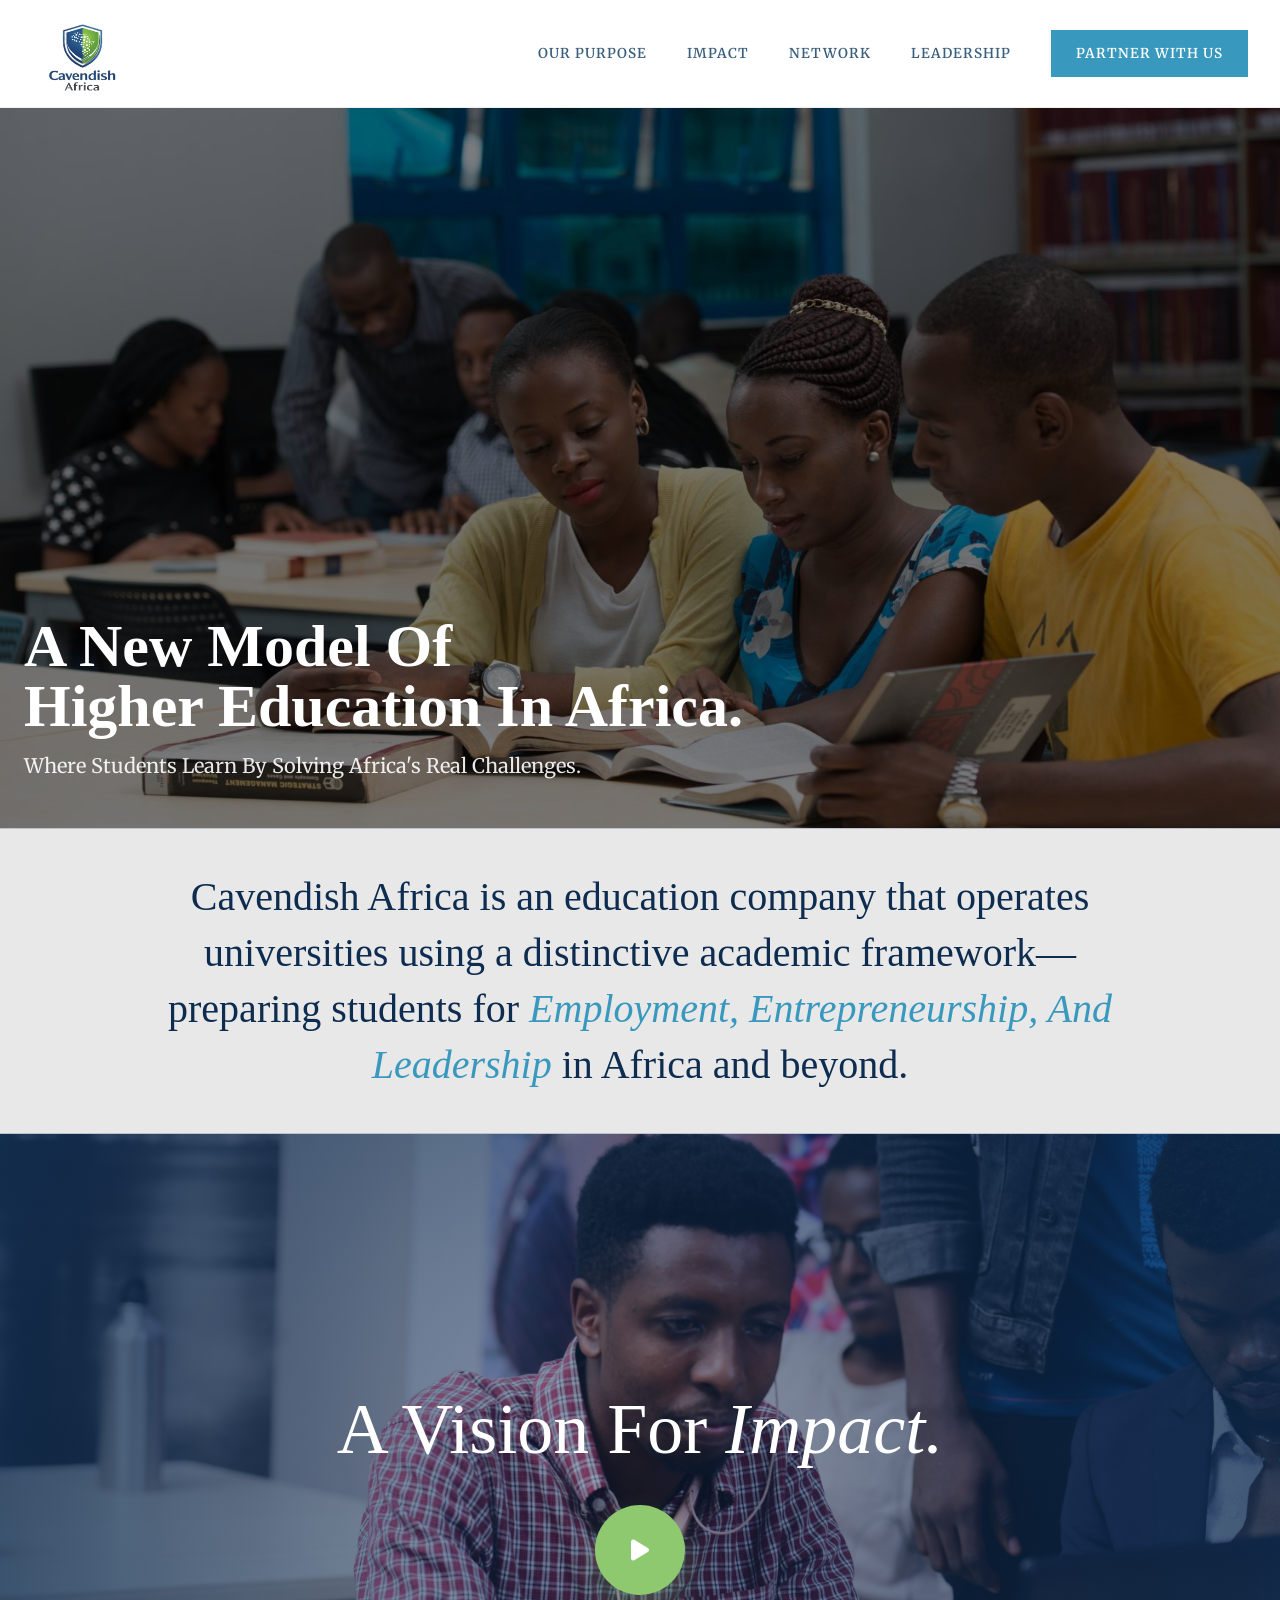
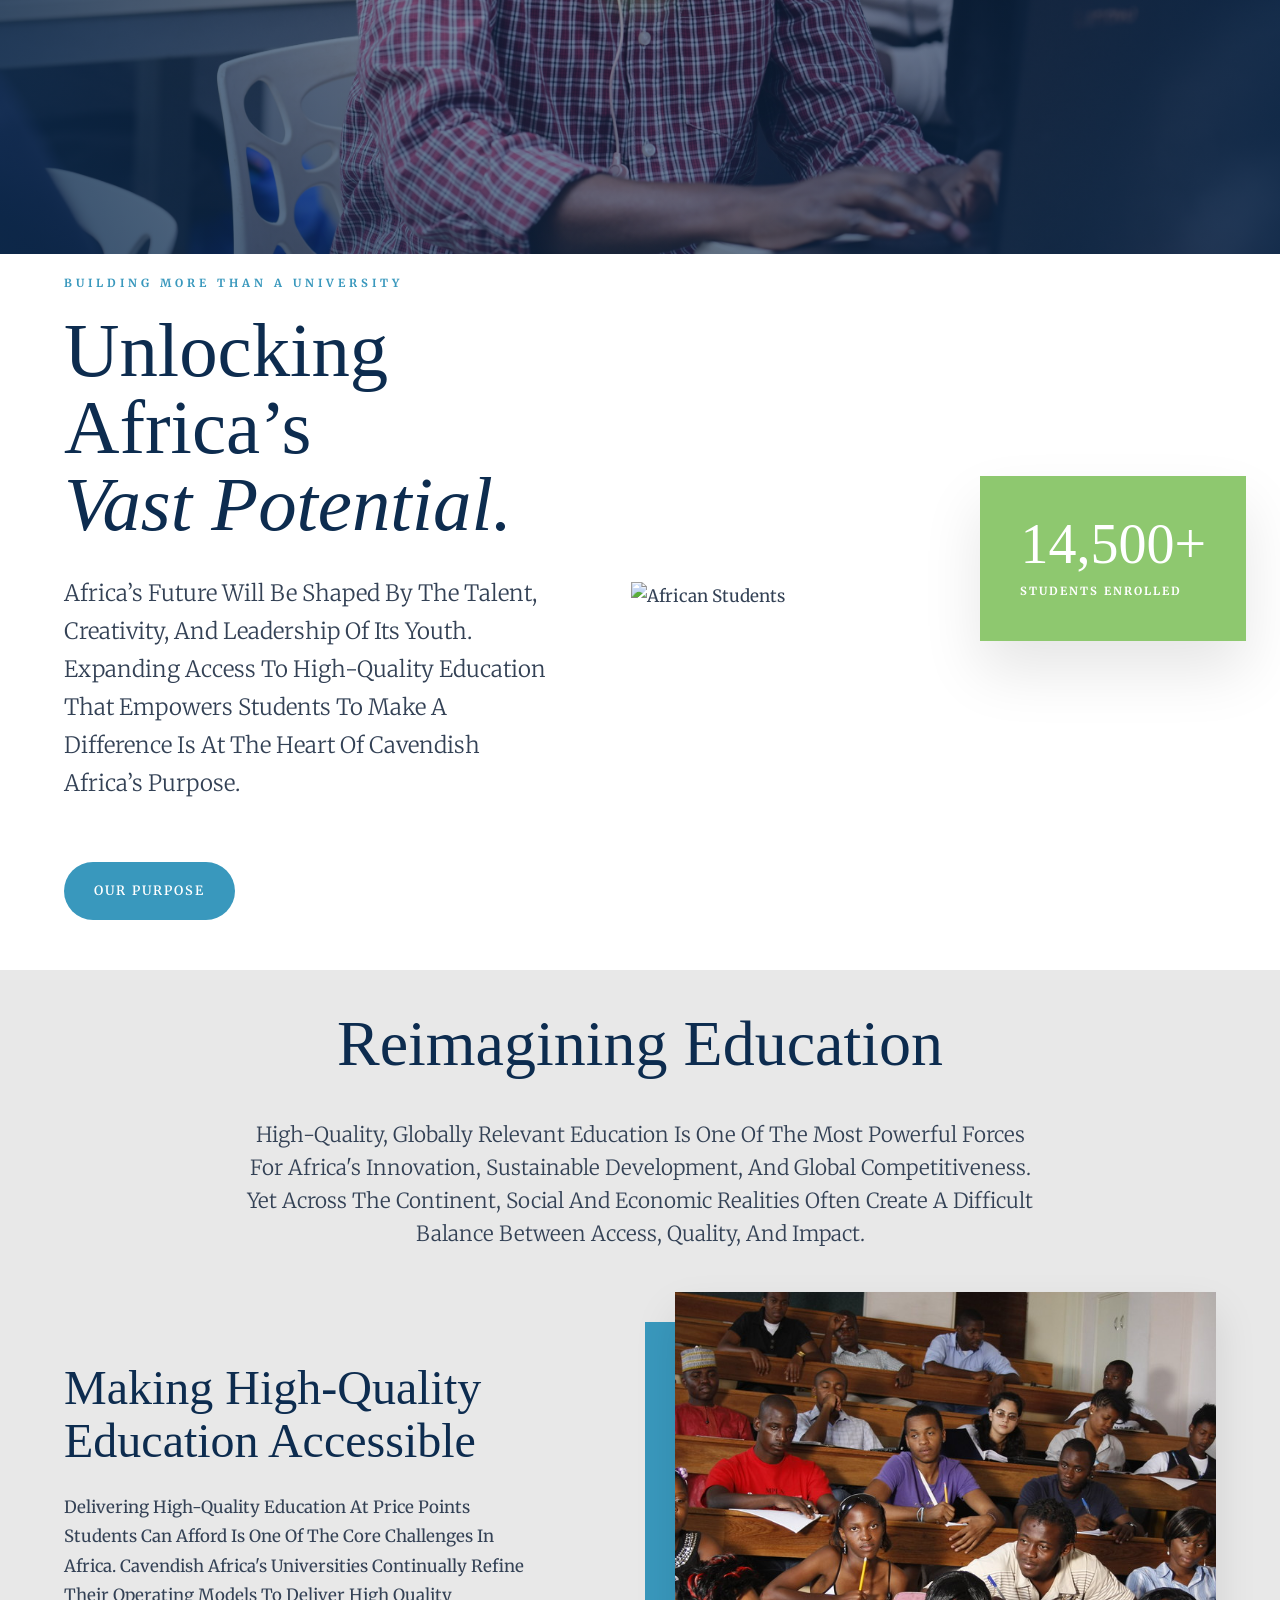
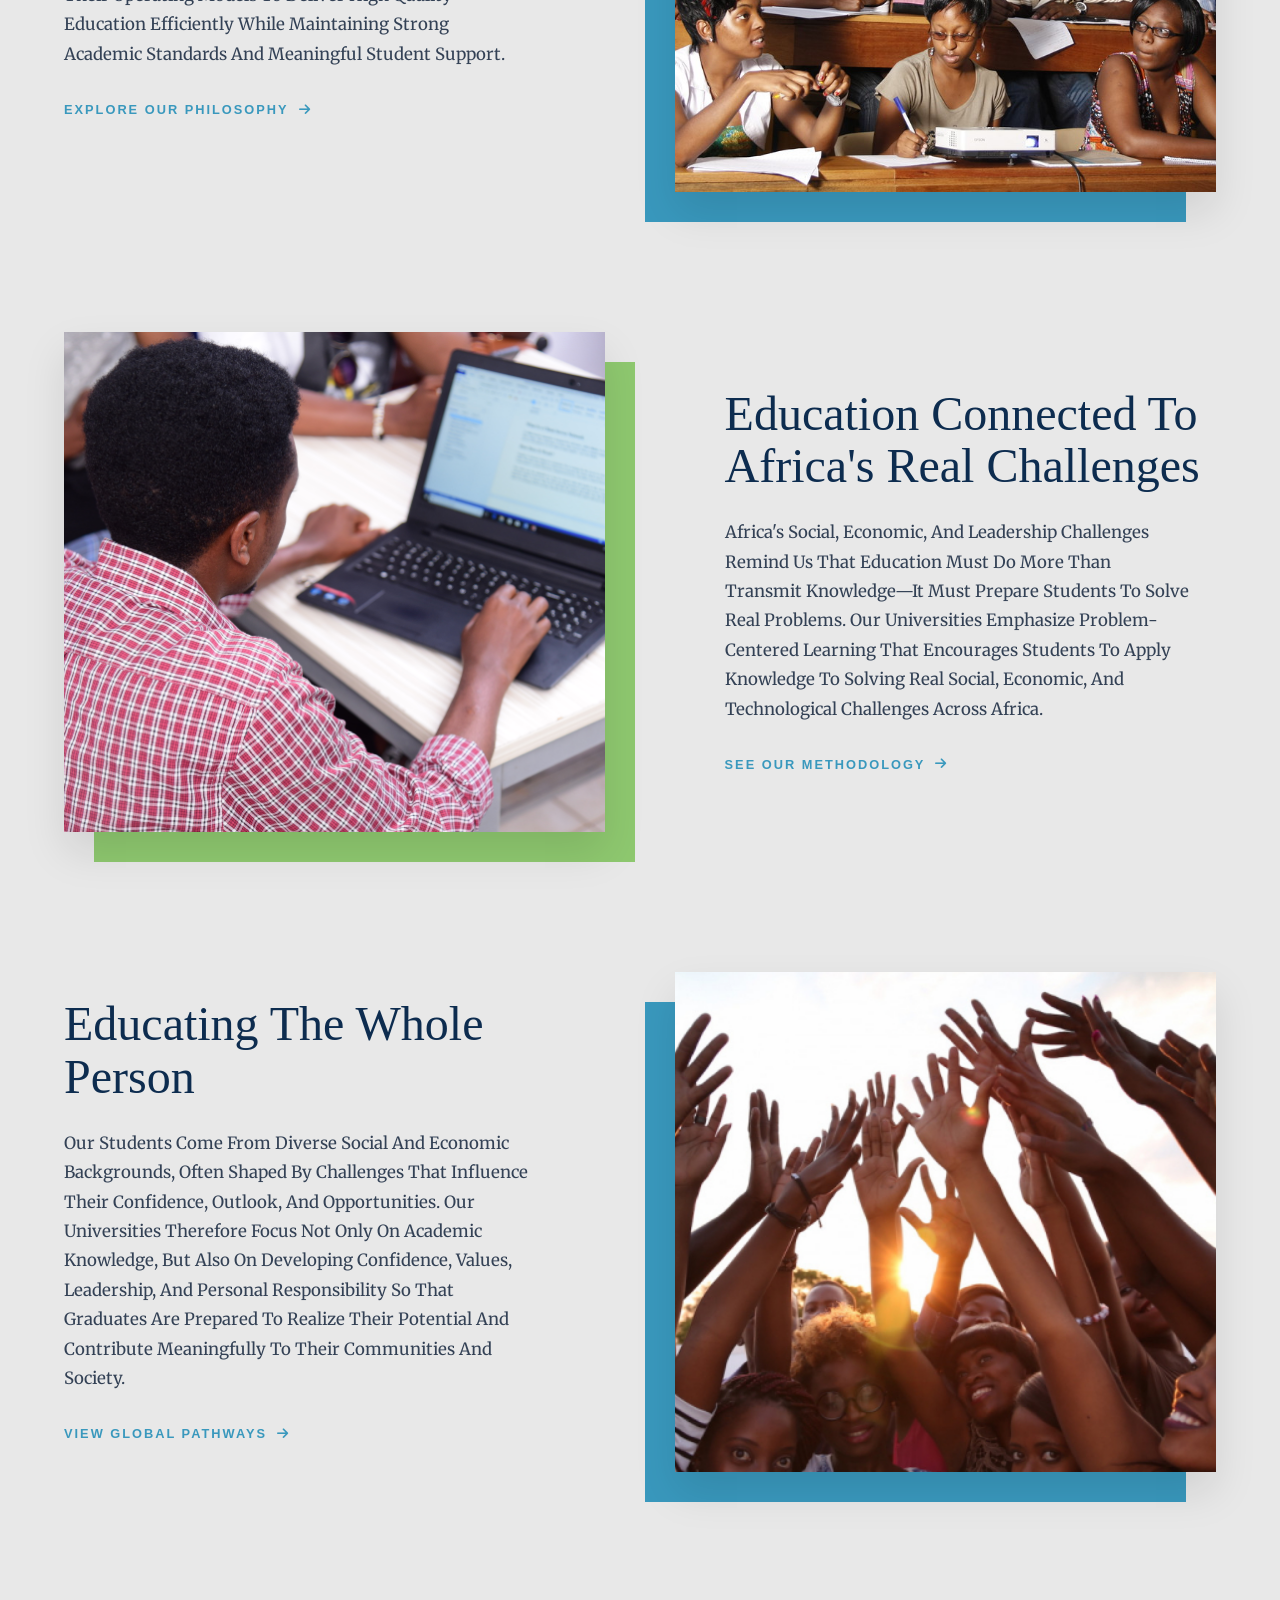
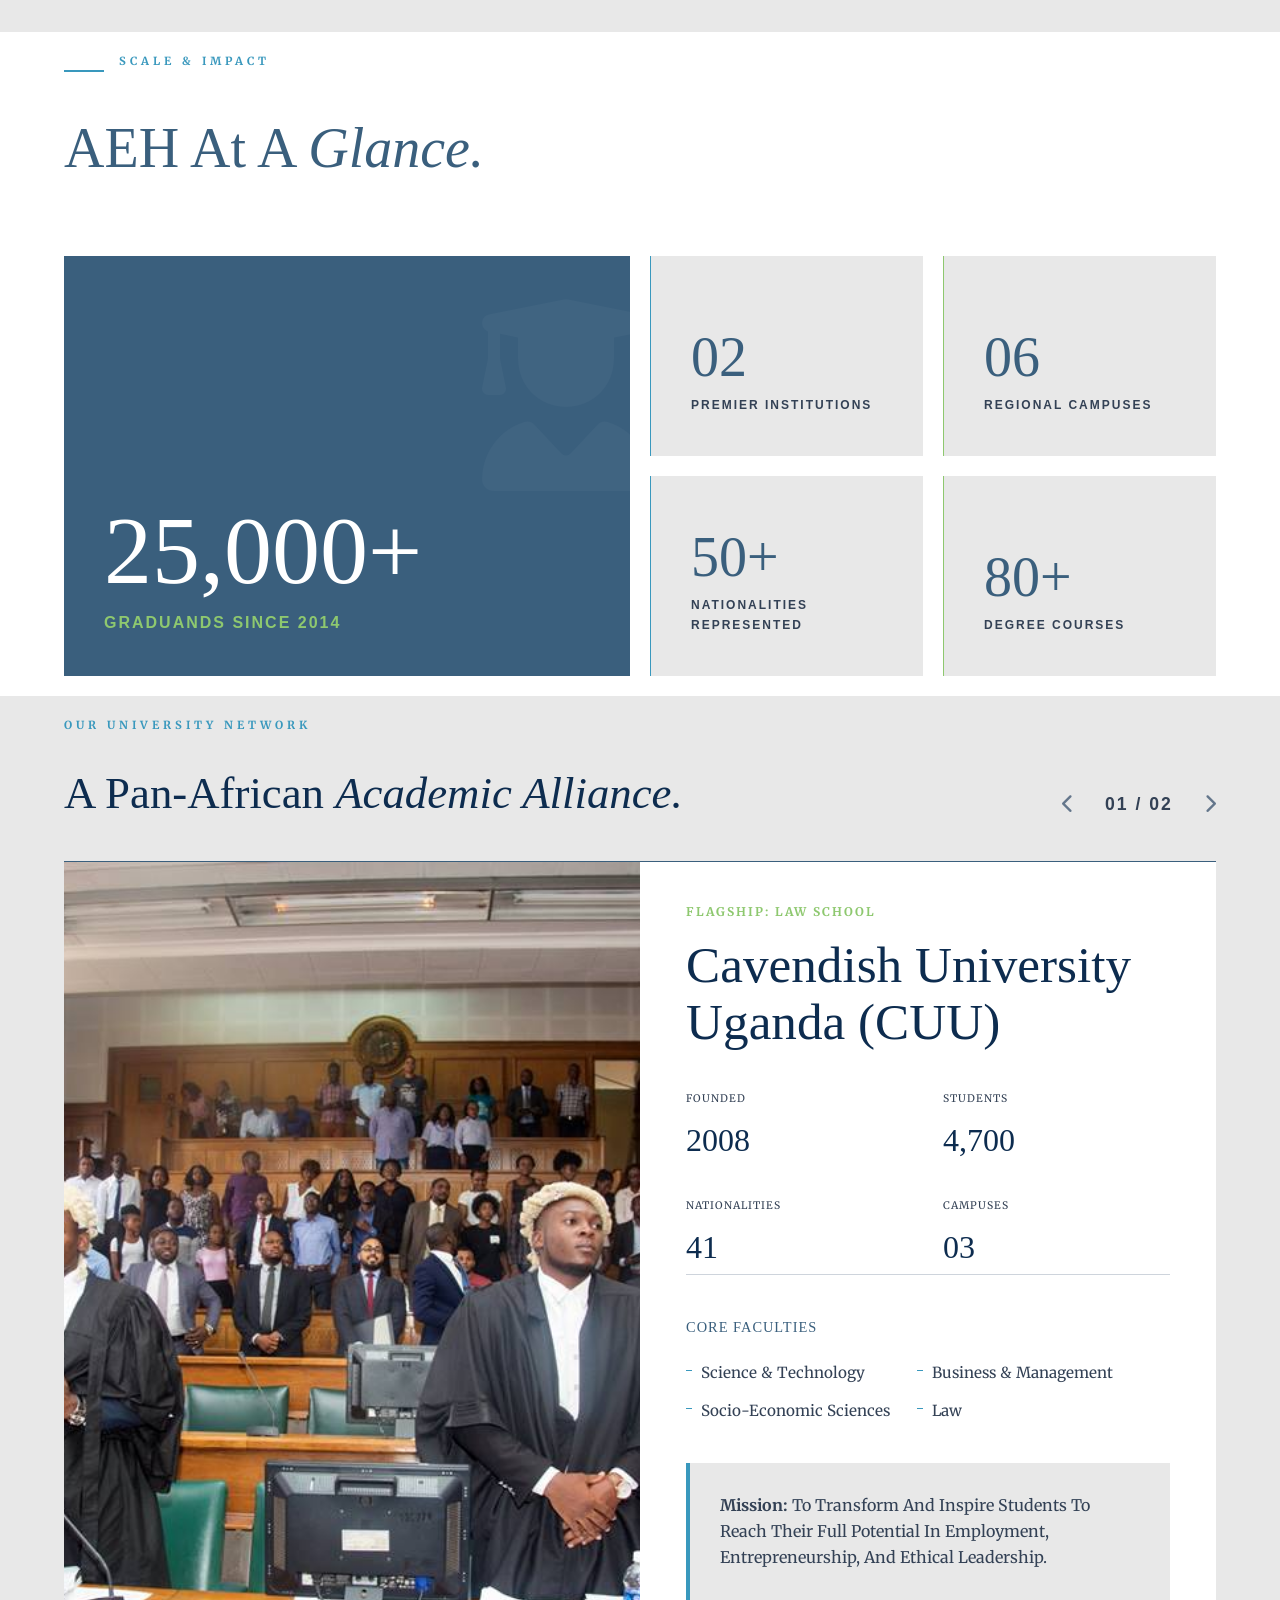
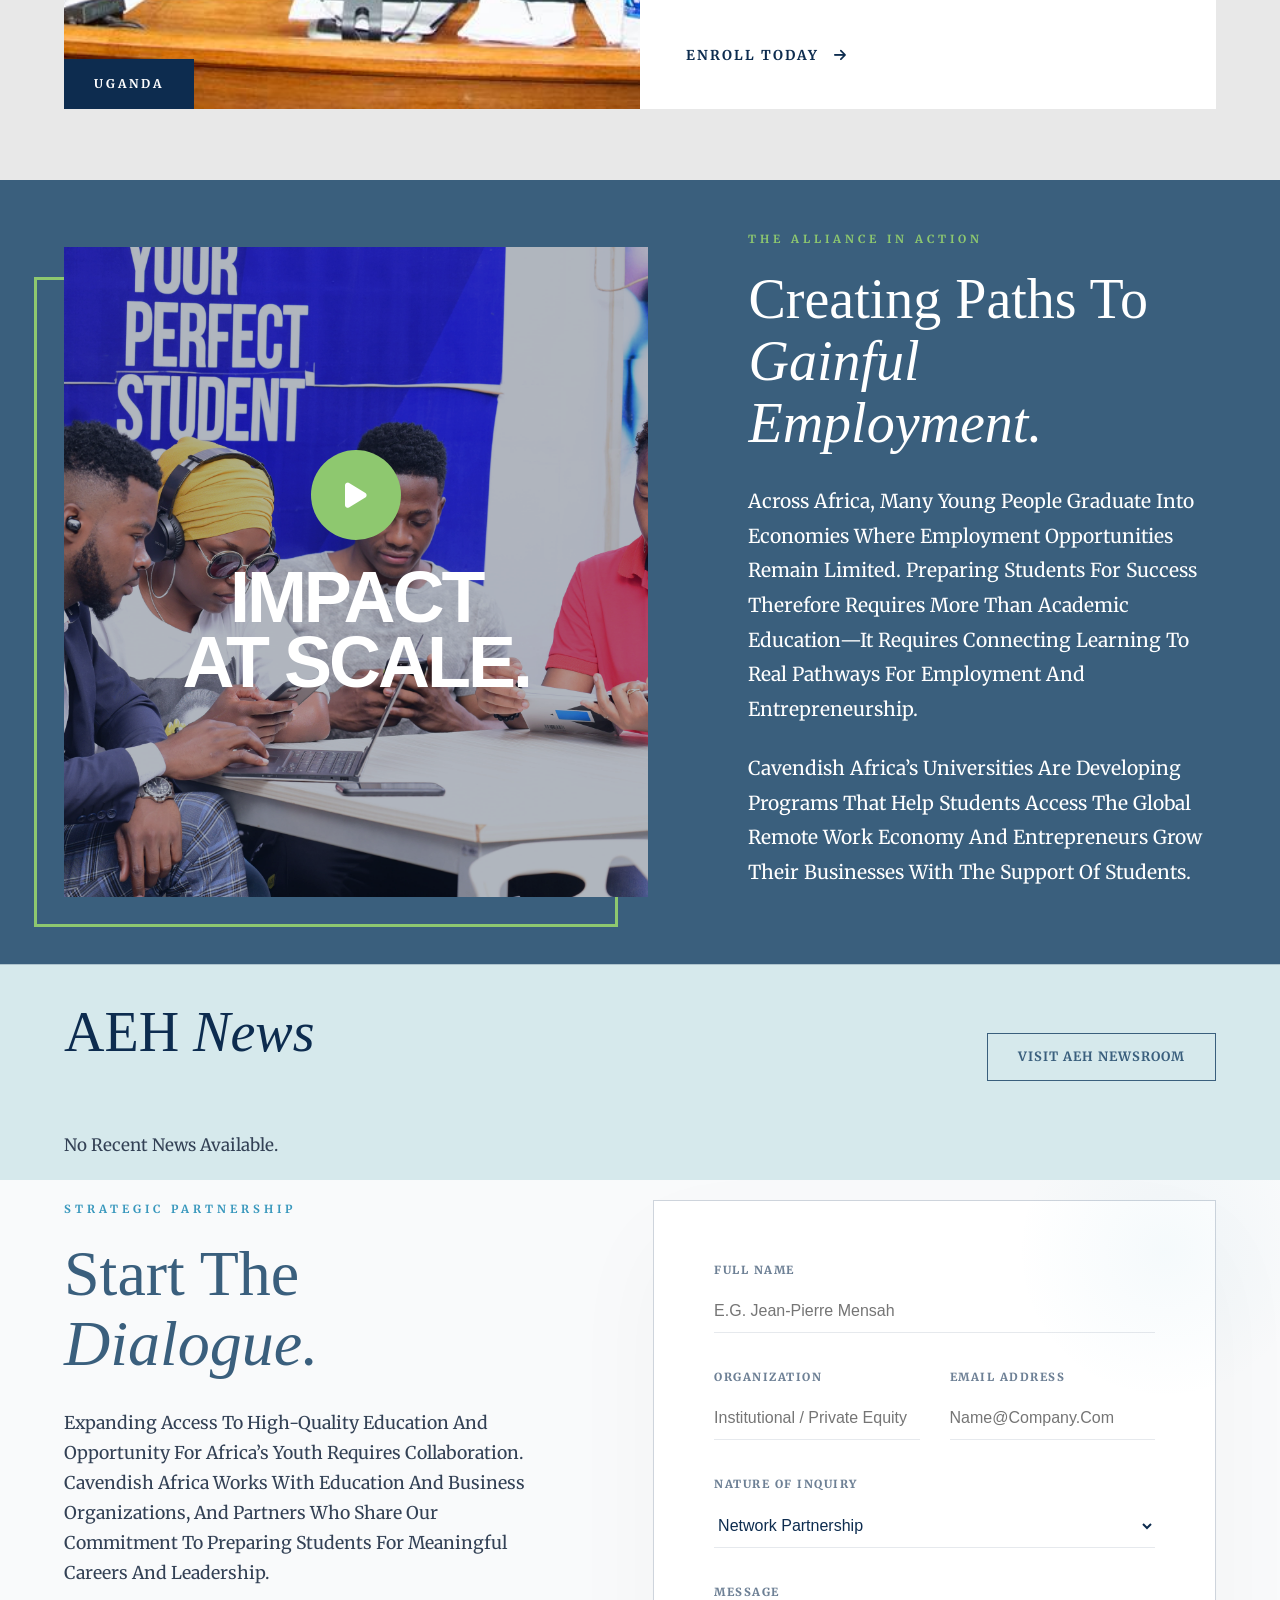
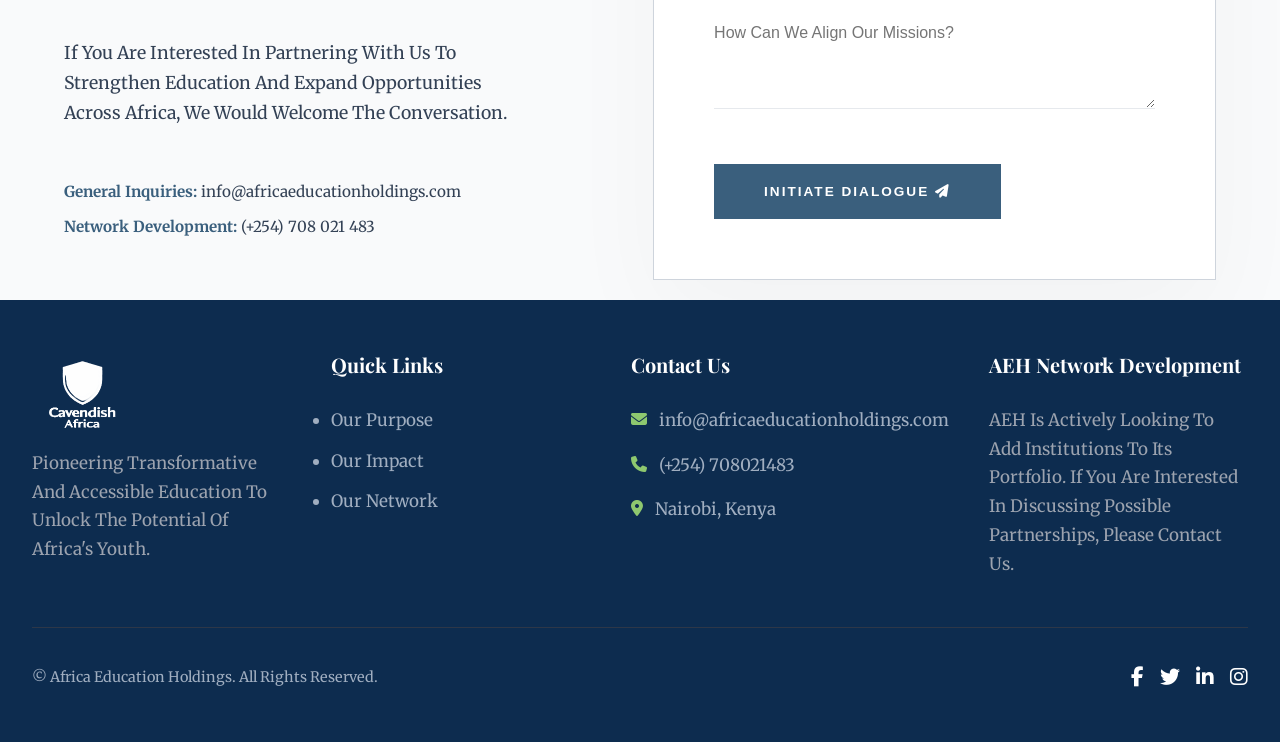
==== commit 6b2dd765: "Refactor team.html: Enhance structure and styling, update footer contact details, and improve modal " ====
--- a/index.html
+++ b/index.html
@@ -1,717 +1,851 @@
 <!doctype html>
 <html lang="en">
-
-<head>
-  <meta charset="UTF-8" />
-  <meta name="viewport" content="width=device-width, initial-scale=1.0" />
-  <meta name="description"
-    content="Africa Education Holdings (AEH) is reimagining higher education across Africa. Discover our university network in Uganda and Zambia, innovative learning model, and pathways to employment and entrepreneurship." />
-  <title>Home | Africa Education Holdings</title>
-
-  <link rel="stylesheet" href="style.css" />
-  <link rel="stylesheet" href="home.css" />
-  <link rel="icon" href="images/favicon.ico" sizes="any" />
-  <link rel="icon" type="image/png" sizes="32x32" href="images/favicon-32x32.png" />
-  <link rel="icon" type="image/png" sizes="16x16" href="images/favicon-16x16.png" />
-
-  <!-- Google Fonts -->
-  <link rel="preconnect" href="https://fonts.googleapis.com" />
-  <link rel="preconnect" href="https://fonts.gstatic.com" crossorigin />
-  <link
-    href="https://fonts.googleapis.com/css2?family=Merriweather:ital,wght@0,400;0,700;1,400&family=Playfair+Display:wght@400;700&display=swap"
-    rel="stylesheet" />
-
-  <!-- font awesome     -->
-  <link rel="stylesheet" href="https://cdnjs.cloudflare.com/ajax/libs/font-awesome/6.5.1/css/all.min.css"
-    integrity="sha512-DTOQO9RWCH3ppGqcWaEA1BIZOC6xxalwEsw9c2QQeAIftl+Vegovlnee1c9QX4TctnWMn13TZye+giMm8e2LwA=="
-    crossorigin="anonymous" referrerpolicy="no-referrer" />
-
-  <!-- SwiperJS CSS -->
-  <link rel="stylesheet" href="https://cdn.jsdelivr.net/npm/swiper@11/swiper-bundle.min.css" />
-
-  <!-- SwiperJS Script -->
-  <script src="https://cdn.jsdelivr.net/npm/swiper@11/swiper-bundle.min.js" defer></script>
-
-  <!-- Custom JS -->
-  <script src="js/script.js" defer></script>
-</head>
-
-<body class="bg-gray-50">
-  <!-- OVERLAY LOADER -->
-  <div id="aeh-loader" class="aeh-loader-overlay">
-    <div class="loader-content">
-      <img src="images/logo_trans.png" alt="AEH" class="loader-logo-pulse" />
+  <head>
+    <meta charset="UTF-8" />
+    <meta name="viewport" content="width=device-width, initial-scale=1.0" />
+    <meta
+      name="description"
+      content="Africa Education Holdings (AEH) is reimagining higher education across Africa. Discover our university network in Uganda and Zambia, innovative learning model, and pathways to employment and entrepreneurship."
+    />
+    <title>Home | Africa Education Holdings</title>
+
+    <link rel="stylesheet" href="style.css" />
+    <link rel="stylesheet" href="home.css" />
+    <link rel="icon" href="images/favicon.ico" sizes="any" />
+    <link
+      rel="icon"
+      type="image/png"
+      sizes="32x32"
+      href="images/favicon-32x32.png"
+    />
+    <link
+      rel="icon"
+      type="image/png"
+      sizes="16x16"
+      href="images/favicon-16x16.png"
+    />
+
+    <!-- Google Fonts -->
+    <link rel="preconnect" href="https://fonts.googleapis.com" />
+    <link rel="preconnect" href="https://fonts.gstatic.com" crossorigin />
+    <link
+      href="https://fonts.googleapis.com/css2?family=Merriweather:ital,wght@0,400;0,700;1,400&family=Playfair+Display:wght@400;700&display=swap"
+      rel="stylesheet"
+    />
+
+    <!-- font awesome     -->
+    <link
+      rel="stylesheet"
+      href="https://cdnjs.cloudflare.com/ajax/libs/font-awesome/6.5.1/css/all.min.css"
+      integrity="sha512-DTOQO9RWCH3ppGqcWaEA1BIZOC6xxalwEsw9c2QQeAIftl+Vegovlnee1c9QX4TctnWMn13TZye+giMm8e2LwA=="
+      crossorigin="anonymous"
+      referrerpolicy="no-referrer"
+    />
+
+    <!-- SwiperJS CSS -->
+    <link
+      rel="stylesheet"
+      href="https://cdn.jsdelivr.net/npm/swiper@11/swiper-bundle.min.css"
+    />
+
+    <!-- SwiperJS Script -->
+    <script
+      src="https://cdn.jsdelivr.net/npm/swiper@11/swiper-bundle.min.js"
+      defer
+    ></script>
+
+    <!-- Custom JS -->
+    <script src="js/script.js" defer></script>
+  </head>
+
+  <body class="bg-gray-50">
+    <!-- OVERLAY LOADER -->
+    <div id="aeh-loader" class="aeh-loader-overlay">
+      <div class="loader-content">
+        <img src="images/logo_trans.png" alt="AEH" class="loader-logo-pulse" />
+      </div>
     </div>
-  </div>
-  <!-- Dynamic Progress Nav -->
-  <nav class="sticky-nav">
-    <div class="nav-container">
-      <a href="index.html" class="logo">
-        <img src="images/logo_trans.png" alt="Africa Education Holdings" class="logo-img" />
-      </a>
-      <button class="hamburger" aria-label="Toggle menu">
-        <span class="bar"></span>
-        <span class="bar"></span>
-        <span class="bar"></span>
-      </button>
-      <div class="nav-links">
-        <a href="purpose.html">Our Purpose</a>
-        <a href="impact.html">Impact</a>
-        <a href="network.html">Network</a>
-        <a href="team.html">Leadership</a>
-        <a href="partnerships.html" class="nav-btn">Partner With Us</a>
+    <!-- Dynamic Progress Nav -->
+    <nav class="sticky-nav">
+      <div class="nav-container">
+        <a href="index.html" class="logo">
+          <img
+            src="images/logo_trans.png"
+            alt="Africa Education Holdings"
+            class="logo-img"
+          />
+        </a>
+        <button class="hamburger" aria-label="Toggle menu">
+          <span class="bar"></span>
+          <span class="bar"></span>
+          <span class="bar"></span>
+        </button>
+        <div class="nav-links">
+          <a href="purpose.html">Our Purpose</a>
+          <a href="impact.html">Impact</a>
+          <a href="network.html">Network</a>
+          <a href="team.html">Leadership</a>
+          <a href="partnerships.html" class="nav-btn">Partner With Us</a>
+        </div>
+      </div>
+    </nav>
+
+    <section class="relative">
+      <div class="swiper hero-swiper">
+        <div class="swiper-wrapper">
+          <!-- Slide 1 -->
+          <div class="swiper-slide relative overflow-hidden">
+            <a href="purpose.html" class="hero-slide-link">
+              <img
+                src="images/home1.jpg"
+                alt="AEH Higher Education"
+                class="absolute inset-0 w-full h-full object-cover object-center z-0"
+              />
+
+              <div class="absolute inset-0 bg-black bg-opacity-50 z-10"></div>
+
+              <div class="text-content-container relative z-20">
+                <h1 class="text-4xl md:text-6xl font-bold mb-4 text-white">
+                  A New Model of <br />
+                  Higher Education in Africa.
+                </h1>
+                <p
+                  class="text-lg md:text-xl max-w-4xl mb-8 text-white opacity-90"
+                >
+                  Where students learn by solving Africa's real challenges.
+                </p>
+              </div>
+            </a>
+          </div>
+
+          <!-- Slide 2 -->
+          <div class="swiper-slide relative overflow-hidden">
+            <a href="purpose.html" class="hero-slide-link">
+              <img
+                src="images/home6.jpg"
+                alt="AEH Model"
+                class="absolute inset-0 w-full h-full object-cover object-top z-0"
+              />
+
+              <!-- THE OVERLAY: Darkens the image so text is readable -->
+              <div class="absolute inset-0 bg-black bg-opacity-50 z-10"></div>
+
+              <!-- THE CONTENT: Must have relative and a higher z-index to sit on top -->
+              <div class="text-content-container relative z-20">
+                <h1 class="text-4xl md:text-6xl font-bold mb-4 text-white">
+                  Preparing Africa's <br />
+                  Youth for Opportunity
+                </h1>
+                <p
+                  class="text-lg md:text-xl max-w-4xl mb-8 text-white opacity-90"
+                >
+                  Equipping students with the skills and mindset to succeed in
+                  Africa and around the world.
+                </p>
+              </div>
+            </a>
+          </div>
+
+          <!-- Slide 3 -->
+          <div class="swiper-slide relative overflow-hidden">
+            <a href="impact.html" class="hero-slide-link">
+              <img
+                src="images/home7.jpg"
+                alt="AEH University Network"
+                class="absolute inset-0 w-full h-full object-cover object-center z-0"
+              />
+
+              <div class="absolute inset-0 bg-black bg-opacity-50 z-10"></div>
+
+              <div class="text-content-container relative z-20">
+                <h1 class="text-4xl md:text-6xl font-bold mb-4 text-white">
+                  Unlocking Africa's Potential
+                </h1>
+                <p
+                  class="text-lg md:text-xl max-w-4xl mb-8 text-white opacity-90"
+                >
+                  Developing the next generation of innovators, entrepreneurs
+                  and leaders.
+                </p>
+              </div>
+            </a>
+          </div>
+        </div>
+        <!-- <div class="swiper-button-next" style="color:#3998BD;"></div>
+            <div class="swiper-button-prev" style="color:#3998BD;"></div> -->
+      </div>
+    </section>
+
+    <section class="vision-strip section-light-back">
+      <div class="container">
+        <div class="vision-content">
+          <h2 class="institutional-quote">
+            Cavendish Africa is an education company that operates universities
+            using a distinctive academic framework—preparing students for
+            <em>employment, entrepreneurship, and leadership</em> in Africa and
+            beyond.
+          </h2>
+        </div>
+      </div>
+    </section>
+
+    <!-- 2. REFINED VIDEO SECTION (Action Focused) -->
+    <section class="video-manifesto-refined">
+      <!-- Immersive Background -->
+      <div class="manifesto-overlay-v2"></div>
+      <img
+        src="images/video-back2.JPG"
+        class="manifesto-bg-v2"
+        alt="AEH Impact"
+        loading="lazy"
+      />
+
+      <div class="container relative z-10 text-center">
+        <div class="video-action-content">
+          <h2 class="text-white text-5xl md:text-7xl mb-10">
+            A Vision for <em>Impact.</em>
+          </h2>
+
+          <!-- The USC-Style Circular Play Button -->
+          <button
+            onclick="openVideoModal('JMLsHI8aV0g')"
+            class="play-trigger-btn"
+          >
+            <span class="play-icon-wrap">
+              <i class="fa-solid fa-play"></i>
+            </span>
+          </button>
+        </div>
+      </div>
+    </section>
+
+    <!-- HERO: EDITORIAL ASYMMETRY -->
+    <header class="hero-editorial">
+      <div class="hero-grid">
+        <div class="hero-text">
+          <p class="blue-tag">BUILDING MORE THAN A UNIVERSITY</p>
+          <h1>Unlocking Africa’s <br /><em>Vast Potential.</em></h1>
+          <p class="hero-lead">
+            Africa’s future will be shaped by the talent, creativity, and
+            leadership of its youth. Expanding access to high-quality education
+            that empowers students to make a difference is at the heart of
+            Cavendish Africa’s purpose.
+          </p>
+          <div class="cta-wrap">
+            <a href="purpose.html" class="btn-solid">Our Purpose</a>
+          </div>
+        </div>
+        <div class="hero-image-stack">
+          <div class="img-large">
+            <!-- Image from your slide 1: Students in classroom -->
+            <img src="images/cz4.JPG" alt="African Students" loading="lazy" />
+          </div>
+          <div class="floating-stat">
+            <span class="stat-num" style="color: white">14,500+</span>
+            <p>Students Enrolled</p>
+          </div>
+        </div>
+      </div>
+    </header>
+
+    <!-- REIMAGINING EDUCATION -->
+    <section id="solution" class="pillar-deep-dive section-white">
+      <div class="container">
+        <!-- Section Header -->
+        <div class="section-header-center">
+          <h2>Reimagining Education</h2>
+          <p class="section-intro-text">
+            High-quality, globally relevant education is one of the most
+            powerful forces for Africa's innovation, sustainable development,
+            and global competitiveness. Yet across the continent, social and
+            economic realities often create a difficult balance between access,
+            quality, and impact.
+          </p>
+        </div>
+
+        <!-- Making High-Quality Education Accessible -->
+        <div class="pillar-row">
+          <div class="p-content">
+            <h3>Making High-Quality Education Accessible</h3>
+            <p class="pillar-body-sm">
+              Delivering high-quality education at price points students can
+              afford is one of the core challenges in Africa. Cavendish Africa's
+              universities continually refine their operating models to deliver
+              high quality education efficiently while maintaining strong
+              academic standards and meaningful student support.
+            </p>
+            <a href="purpose.html#holistic" class="pillar-link"
+              >Explore our Philosophy <i class="fa-solid fa-arrow-right"></i
+            ></a>
+          </div>
+          <div class="p-image-column">
+            <div class="image-offset-wrapper">
+              <div class="image-offset-bg bg-blue"></div>
+              <img
+                src="images/edu.jpg"
+                alt="Making High-Quality Education Accessible"
+                loading="lazy"
+              />
+            </div>
+          </div>
+        </div>
+
+        <!-- Education Connected to Africa's Real Challenges -->
+        <div class="pillar-row reverse">
+          <div class="p-content">
+            <h3>Education Connected to Africa's Real Challenges</h3>
+            <p class="pillar-body-sm">
+              Africa's social, economic, and leadership challenges remind us
+              that education must do more than transmit knowledge—it must
+              prepare students to solve real problems. Our universities
+              emphasize problem-centered learning that encourages students to
+              apply knowledge to solving real social, economic, and
+              technological challenges across Africa.
+            </p>
+            <a href="purpose.html#apprenticeship" class="pillar-link"
+              >See our Methodology <i class="fa-solid fa-arrow-right"></i
+            ></a>
+          </div>
+          <div class="p-image-column">
+            <div class="image-offset-wrapper">
+              <div class="image-offset-bg bg-green"></div>
+              <img
+                src="images/appre.JPG"
+                alt="Education Connected to Africa's Real Challenges"
+                loading="lazy"
+              />
+            </div>
+          </div>
+        </div>
+
+        <!-- Educating the Whole Person -->
+        <div class="pillar-row">
+          <div class="p-content">
+            <h3>Educating the Whole Person</h3>
+            <p class="pillar-body-sm">
+              Our students come from diverse social and economic backgrounds,
+              often shaped by challenges that influence their confidence,
+              outlook, and opportunities. Our universities therefore focus not
+              only on academic knowledge, but also on developing confidence,
+              values, leadership, and personal responsibility so that graduates
+              are prepared to realize their potential and contribute
+              meaningfully to their communities and society.
+            </p>
+            <a href="purpose.html#pathways" class="pillar-link"
+              >View Global Pathways <i class="fa-solid fa-arrow-right"></i
+            ></a>
+          </div>
+          <div class="p-image-column">
+            <div class="image-offset-wrapper">
+              <div class="image-offset-bg bg-blue"></div>
+              <img
+                src="images/pic1.jpg"
+                alt="Educating the Whole Person"
+                loading="lazy"
+              />
+            </div>
+          </div>
+        </div>
+      </div>
+    </section>
+
+    <!-- AFRICA EDUCATION HOLDINGS AT A GLANCE -->
+    <section class="at-a-glance">
+      <div class="container">
+        <div class="glance-header">
+          <div class="eyebrow-wrap">
+            <div class="accent-line"></div>
+            <p class="blue-tag">Scale & Impact</p>
+          </div>
+          <h2>AEH at a <em>Glance.</em></h2>
+        </div>
+
+        <div class="glance-grid">
+          <!-- Large Focus Stat -->
+          <div class="glance-card high-impact">
+            <span class="stat-num">25,000+</span>
+            <p class="stat-label">Graduands Since 2014</p>
+            <div class="card-bg-icon">
+              <i class="fa-solid fa-user-graduate"></i>
+            </div>
+          </div>
+
+          <!-- Medium Stats -->
+          <div class="glance-card">
+            <span class="stat-num">02</span>
+            <p class="stat-label">Premier Institutions</p>
+          </div>
+
+          <div class="glance-card border-green">
+            <span class="stat-num">06</span>
+            <p class="stat-label">Regional Campuses</p>
+          </div>
+
+          <!-- Small Detail Stats -->
+          <div class="glance-card">
+            <span class="stat-num">50+</span>
+            <p class="stat-label">Nationalities Represented</p>
+          </div>
+
+          <div class="glance-card border-green">
+            <span class="stat-num">80+</span>
+            <p class="stat-label">Degree Courses</p>
+          </div>
+        </div>
+      </div>
+    </section>
+
+    <!-- OUR UNIVERSITY NETWORK: VIEWPORT-FITTING PORTFOLIO -->
+    <section id="network" class="university-network-slider">
+      <div class="container">
+        <div class="section-header-between">
+          <div class="header-left">
+            <p class="blue-tag">OUR UNIVERSITY NETWORK</p>
+            <h2 class="institutional-heading">
+              A Pan-African <em>Academic Alliance.</em>
+            </h2>
+          </div>
+          <div class="swiper-nav-group">
+            <div class="uni-prev"><i class="fa-solid fa-chevron-left"></i></div>
+            <div class="uni-fraction"></div>
+            <div class="uni-next">
+              <i class="fa-solid fa-chevron-right"></i>
+            </div>
+          </div>
+        </div>
+      </div>
+
+      <div class="swiper university-portfolio-swiper">
+        <div class="swiper-wrapper">
+          <!-- Slide 01: Uganda -->
+          <div class="swiper-slide">
+            <div class="network-asset-grid">
+              <div class="asset-visual">
+                <img
+                  src="images/cz3.jpg"
+                  alt="CUU Uganda"
+                  class="asset-img"
+                  loading="lazy"
+                />
+                <div class="asset-geo-label">UGANDA</div>
+              </div>
+              <div class="asset-details">
+                <div class="details-inner">
+                  <p class="asset-eyebrow">FLAGSHIP: LAW SCHOOL</p>
+                  <h3 class="asset-title">
+                    Cavendish University <br />Uganda (CUU)
+                  </h3>
+
+                  <div class="asset-stats-grid">
+                    <div class="a-stat">
+                      <p>Founded</p>
+                      <span>2008</span>
+                    </div>
+                    <div class="a-stat">
+                      <p>Students</p>
+                      <span>4,700</span>
+                    </div>
+                    <div class="a-stat">
+                      <p>Nationalities</p>
+                      <span>41</span>
+                    </div>
+                    <div class="a-stat">
+                      <p>Campuses</p>
+                      <span>03</span>
+                    </div>
+                  </div>
+
+                  <div class="faculties-wrap">
+                    <h4>Core Faculties</h4>
+                    <ul class="faculty-list">
+                      <li>Science & Technology</li>
+                      <li>Business & Management</li>
+                      <li>Socio-Economic Sciences</li>
+                      <li>Law</li>
+                    </ul>
+                  </div>
+
+                  <div class="asset-mission-box">
+                    <p>
+                      <strong>Mission:</strong> To transform and inspire
+                      students to reach their full potential in employment,
+                      entrepreneurship, and ethical leadership.
+                    </p>
+                  </div>
+
+                  <a
+                    href="https://www.cavendish.ac.ug/admissions/admission-requirements/"
+                    class="btn-text-reveal"
+                    target="_blank"
+                    >Enroll Today <i class="fa-solid fa-arrow-right"></i
+                  ></a>
+                </div>
+              </div>
+            </div>
+          </div>
+
+          <!-- Slide 02: Zambia -->
+          <div class="swiper-slide">
+            <div class="network-asset-grid">
+              <div class="asset-visual">
+                <img
+                  src="images/cz1.JPG"
+                  alt="CUZ Zambia"
+                  class="asset-img"
+                  loading="lazy"
+                />
+                <div class="asset-geo-label">ZAMBIA</div>
+              </div>
+              <div class="asset-details">
+                <div class="details-inner">
+                  <p class="asset-eyebrow">FLAGSHIP: MEDICAL SCHOOL</p>
+                  <h3 class="asset-title">
+                    Cavendish University <br />Zambia (CUZ)
+                  </h3>
+
+                  <div class="asset-stats-grid">
+                    <div class="a-stat">
+                      <p>Founded</p>
+                      <span>2004</span>
+                    </div>
+                    <div class="a-stat">
+                      <p>Students</p>
+                      <span>7,300</span>
+                    </div>
+                    <div class="a-stat">
+                      <p>Nationalities</p>
+                      <span>32</span>
+                    </div>
+                    <div class="a-stat">
+                      <p>Campuses</p>
+                      <span>02</span>
+                    </div>
+                  </div>
+
+                  <div class="faculties-wrap">
+                    <h4>Core Faculties</h4>
+                    <ul class="faculty-list">
+                      <li>Medicine & Health Sciences</li>
+                      <li>Law</li>
+                      <li>Arts & Social Sciences</li>
+                      <li>Business & Management</li>
+                    </ul>
+                  </div>
+
+                  <div class="asset-mission-box">
+                    <p>
+                      <strong>Mission:</strong> To increase access to
+                      high-quality education that transforms students into
+                      responsible, employable, and entrepreneurial citizens.
+                    </p>
+                  </div>
+
+                  <a
+                    href="https://www.cavendishza.org/admissions/"
+                    class="btn-text-reveal"
+                    target="_blank"
+                    >Enroll Today <i class="fa-solid fa-arrow-right"></i
+                  ></a>
+                </div>
+              </div>
+            </div>
+          </div>
+        </div>
+      </div>
+    </section>
+
+    <!-- THE AEH IMPACT SECTION -->
+    <section class="aeh-impact" id="impact">
+      <div class="container">
+        <div class="impact-grid">
+          <!-- Left Side: Immersive Visual -->
+          <div class="impact-visual">
+            <div class="visual-wrapper">
+              <!-- The subtle blue offset frame -->
+              <div class="visual-accent-border"></div>
+
+              <!-- Main image (Slide 1/Deck Style) -->
+              <img
+                src="images/potential2.JPG"
+                alt="AEH Students in the Field"
+                class="impact-img"
+                loading="lazy"
+              />
+
+              <!-- Immersive Overlay mirroring your BIG reference -->
+              <div class="visual-overlay-content">
+                <div class="play-trigger" title="Experience the Mission">
+                  <i class="fa-solid fa-play"></i>
+                </div>
+                <h2 class="overlay-text">IMPACT <br />AT SCALE.</h2>
+              </div>
+            </div>
+          </div>
+
+          <!-- Right Side: Content (Unique AEH Messaging) -->
+          <div class="impact-text-area">
+            <p class="green-tag">THE ALLIANCE IN ACTION</p>
+            <h2 class="impact-heading">
+              Creating Paths To <em>Gainful Employment.</em>
+            </h2>
+
+            <div class="impact-description">
+              <p>
+                Across Africa, many young people graduate into economies where
+                employment opportunities remain limited. Preparing students for
+                success therefore requires more than academic education—it
+                requires connecting learning to real pathways for employment and
+                entrepreneurship.
+              </p>
+
+              <p>
+                Cavendish Africa’s universities are developing programs that
+                help students access the global remote work economy and
+                entrepreneurs grow their businesses with the support of
+                students.
+              </p>
+            </div>
+          </div>
+        </div>
+      </div>
+    </section>
+    <!-- AEH INSIGHTS & NEWS SECTION -->
+    <section class="aeh-news-room section-white">
+      <div class="container">
+        <!-- Section Header -->
+        <div class="news-header">
+          <h2>AEH <em>News</em></h2>
+          <a href="news.html" class="btn-outline-news">Visit AEH Newsroom</a>
+        </div>
+
+        <div class="news-grid" id="homeNewsContainer">
+          <!-- Loader while fetching data -->
+          <p class="loader-text">Loading latest insights...</p>
+        </div>
+      </div>
+    </section>
+
+    <!-- THE CONTACT SECTION: START THE DIALOGUE -->
+    <section id="contact" class="aeh-contact section-slate">
+      <div class="container">
+        <div class="contact-split-grid">
+          <!-- Left Side: Continental Context -->
+          <div class="contact-context">
+            <p class="blue-tag">STRATEGIC PARTNERSHIP</p>
+            <h2 class="contact-title">Start the <em>Dialogue.</em></h2>
+            <p class="contact-lead">
+              Expanding access to high-quality education and opportunity for
+              Africa’s youth requires collaboration. Cavendish Africa works with
+              education and business organizations, and partners who share our
+              commitment to preparing students for meaningful careers and
+              leadership.
+            </p>
+
+            <p class="contact-lead">
+              If you are interested in partnering with us to strengthen
+              education and expand opportunities across Africa, we would welcome
+              the conversation.
+            </p>
+
+            <div class="direct-contact">
+              <p class="contact-method">
+                <span>General Inquiries:</span> info@africaeducationholdings.com
+              </p>
+              <p class="contact-method">
+                <span>Network Development:</span> (+254) 708 021 483
+              </p>
+            </div>
+          </div>
+
+          <!-- Right Side: The Minimalist Form -->
+          <div class="contact-form-wrapper">
+            <div class="form-decorative-element"></div>
+            <!-- Subtle blue circle flare -->
+            <form class="aeh-premium-form">
+              <div class="form-row">
+                <div class="field-group">
+                  <label>Full Name</label>
+                  <input
+                    type="text"
+                    placeholder="e.g. Jean-Pierre Mensah"
+                    required
+                  />
+                </div>
+              </div>
+
+              <div class="form-row split">
+                <div class="field-group">
+                  <label>Organization</label>
+                  <input
+                    type="text"
+                    placeholder="Institutional / Private Equity"
+                    required
+                  />
+                </div>
+                <div class="field-group">
+                  <label>Email Address</label>
+                  <input type="email" placeholder="name@company.com" required />
+                </div>
+              </div>
+
+              <div class="field-group">
+                <label>Nature of Inquiry</label>
+                <select>
+                  <option>Network Partnership</option>
+                  <option>Investment Inquiry</option>
+                  <option>University Collaboration</option>
+                  <option>Other</option>
+                </select>
+              </div>
+
+              <div class="field-group">
+                <label>Message</label>
+                <textarea
+                  rows="4"
+                  placeholder="How can we align our missions?"
+                ></textarea>
+              </div>
+
+              <button type="submit" class="btn-initiate">
+                Initiate Dialogue <i class="fa-solid fa-paper-plane"></i>
+              </button>
+            </form>
+          </div>
+        </div>
+      </div>
+    </section>
+
+    <!-- START: Footer Section -->
+    <footer class="site-footer">
+      <div class="container mx-auto px-6 py-12">
+        <div class="footer-grid">
+          <!-- Column 1: Logo and About -->
+          <div class="footer-col">
+            <img
+              src="images/logo_trans.png"
+              alt="AEH Logo"
+              class="footer-logo mb-4"
+            />
+            <p class="text-gray-400">
+              Pioneering transformative and accessible education to unlock the
+              potential of Africa's youth.
+            </p>
+          </div>
+
+          <!-- Column 2: Quick Links -->
+          <div class="footer-col">
+            <h3 class="footer-title">Quick Links</h3>
+            <ul class="footer-links">
+              <li><a href="purpose.html">Our Purpose</a></li>
+              <li><a href="impact.html">Our Impact</a></li>
+              <li><a href="network.html">Our Network</a></li>
+            </ul>
+          </div>
+
+          <!-- Column 3: Contact Us -->
+          <div class="footer-col">
+            <h3 class="footer-title">Contact Us</h3>
+            <ul class="contact-info">
+              <li class="contact-item">
+                <i class="fa-solid fa-envelope"></i>
+                <span style="text-transform: none"
+                  >info@africaeducationholdings.com</span
+                >
+              </li>
+              <li class="contact-item">
+                <i class="fa-solid fa-phone"></i>
+                <span>(+254) 708021483</span>
+              </li>
+              <li class="contact-item">
+                <i class="fa-solid fa-map-marker-alt"></i>
+                <span>Nairobi, Kenya</span>
+              </li>
+            </ul>
+          </div>
+
+          <!-- Column 4: Network Development -->
+          <div class="footer-col">
+            <h3 class="footer-title">AEH Network Development</h3>
+            <p class="text-gray-400">
+              AEH is actively looking to add institutions to its portfolio. If
+              you are interested in discussing possible partnerships, please
+              contact us.
+            </p>
+          </div>
+        </div>
+
+        <!-- Footer Bottom Bar -->
+        <div class="footer-bottom">
+          <p class="copyright-text">
+            &copy; <span id="copyright-year"></span> Africa Education Holdings.
+            All Rights Reserved.
+          </p>
+          <div class="social-links">
+            <a href="#" aria-label="Facebook"
+              ><i class="fab fa-facebook-f"></i
+            ></a>
+            <a href="#" aria-label="Twitter"><i class="fab fa-twitter"></i></a>
+            <a href="#" aria-label="LinkedIn"
+              ><i class="fab fa-linkedin-in"></i
+            ></a>
+            <a href="#" aria-label="Instagram"
+              ><i class="fab fa-instagram"></i
+            ></a>
+          </div>
+        </div>
+      </div>
+    </footer>
+    <!-- END: Footer Section -->
+
+    <!-- THE VIDEO MODAL (Keep this at the bottom of your HTML) -->
+    <div id="videoModal" class="video-overlay" onclick="closeVideoModal()">
+      <div class="video-container" onclick="event.stopPropagation()">
+        <button class="video-close-btn" onclick="closeVideoModal()">
+          &times;
+        </button>
+        <div class="iframe-wrapper">
+          <!-- The iframe source is empty by default and filled by JS -->
+          <iframe
+            id="videoPlayer"
+            src=""
+            title="YouTube video player"
+            frameborder="0"
+            allow="
+              accelerometer;
+              autoplay;
+              clipboard-write;
+              encrypted-media;
+              gyroscope;
+              picture-in-picture;
+              web-share;
+            "
+            referrerpolicy="strict-origin-when-cross-origin"
+            allowfullscreen
+          ></iframe>
+        </div>
       </div>
     </div>
-  </nav>
-
-  <section class="relative">
-    <div class="swiper hero-swiper">
-      <div class="swiper-wrapper">
-        <!-- Slide 1 -->
-        <div class="swiper-slide relative overflow-hidden">
-          <a href="purpose.html" class="hero-slide-link">
-            <img src="images/home1.jpg" alt="AEH Higher Education"
-              class="absolute inset-0 w-full h-full object-cover object-center z-0" />
-
-            <div class="absolute inset-0 bg-black bg-opacity-50 z-10"></div>
-
-            <div class="text-content-container relative z-20">
-              <h1 class="text-4xl md:text-6xl font-bold mb-4 text-white">
-                A New Model of <br />
-                Higher Education in Africa.
-              </h1>
-              <p class="text-lg md:text-xl max-w-4xl mb-8 text-white opacity-90">
-                Where students learn by solving Africa's real challenges.
-              </p>
-            </div>
-          </a>
-        </div>
-
-        <!-- Slide 2 -->
-        <div class="swiper-slide relative overflow-hidden">
-          <a href="purpose.html" class="hero-slide-link">
-            <img src="images/home6.jpg" alt="AEH Model"
-              class="absolute inset-0 w-full h-full object-cover object-top z-0" />
-
-            <!-- THE OVERLAY: Darkens the image so text is readable -->
-            <div class="absolute inset-0 bg-black bg-opacity-50 z-10"></div>
-
-            <!-- THE CONTENT: Must have relative and a higher z-index to sit on top -->
-            <div class="text-content-container relative z-20">
-              <h1 class="text-4xl md:text-6xl font-bold mb-4 text-white">
-                Preparing Africa's <br />
-                Youth for Opportunity
-              </h1>
-              <p class="text-lg md:text-xl max-w-4xl mb-8 text-white opacity-90">
-                Equipping students with the skills and mindset to succeed in
-                Africa and around the world.
-              </p>
-            </div>
-          </a>
-        </div>
-
-        <!-- Slide 3 -->
-        <div class="swiper-slide relative overflow-hidden">
-          <a href="impact.html" class="hero-slide-link">
-            <img src="images/home7.jpg" alt="AEH University Network"
-              class="absolute inset-0 w-full h-full object-cover object-center z-0" />
-
-            <div class="absolute inset-0 bg-black bg-opacity-50 z-10"></div>
-
-            <div class="text-content-container relative z-20">
-              <h1 class="text-4xl md:text-6xl font-bold mb-4 text-white">
-                Unlocking Africa's Potential
-              </h1>
-              <p class="text-lg md:text-xl max-w-4xl mb-8 text-white opacity-90">
-                Developing the next generation of innovators, entrepreneurs
-                and leaders.
-              </p>
-            </div>
-          </a>
-        </div>
-      </div>
-      <!-- <div class="swiper-button-next" style="color:#3998BD;"></div>
-            <div class="swiper-button-prev" style="color:#3998BD;"></div> -->
-    </div>
-  </section>
-
-  <section class="vision-strip section-light-back">
-    <div class="container">
-      <div class="vision-content">
-        <h2 class="institutional-quote">
-          Cavendish Africa is an education company that operates universities
-          using a distinctive academic framework—preparing students for
-          <em>employment, entrepreneurship, and leadership</em> in Africa and beyond.
-        </h2>
-      </div>
-    </div>
-  </section>
-
-  <!-- 2. REFINED VIDEO SECTION (Action Focused) -->
-  <section class="video-manifesto-refined">
-    <!-- Immersive Background -->
-    <div class="manifesto-overlay-v2"></div>
-    <img src="images/video-back2.JPG" class="manifesto-bg-v2" alt="AEH Impact" loading="lazy" />
-
-    <div class="container relative z-10 text-center">
-      <div class="video-action-content">
-        <h2 class="text-white text-5xl md:text-7xl mb-10">
-          A Vision for <em>Impact.</em>
-        </h2>
-
-        <!-- The USC-Style Circular Play Button -->
-        <button onclick="openVideoModal('JMLsHI8aV0g')" class="play-trigger-btn">
-          <span class="play-icon-wrap">
-            <i class="fa-solid fa-play"></i>
-          </span>
-        </button>
-      </div>
-    </div>
-  </section>
-
-  <!-- HERO: EDITORIAL ASYMMETRY -->
-  <header class="hero-editorial">
-    <div class="hero-grid">
-      <div class="hero-text">
-        <p class="blue-tag">BUILDING MORE THAN A UNIVERSITY</p>
-        <h1>Unlocking Africa’s <br /><em>Vast Potential.</em></h1>
-        <p class="hero-lead">
-          Africa’s future will be shaped by the talent, creativity, and leadership of its youth. Expanding access to
-          high-quality education that empowers students to make a difference is at the heart of Cavendish Africa’s
-          purpose.
-        </p>
-        <div class="cta-wrap">
-          <a href="purpose.html" class="btn-solid">Our Purpose</a>
-        </div>
-      </div>
-      <div class="hero-image-stack">
-        <div class="img-large">
-          <!-- Image from your slide 1: Students in classroom -->
-          <img src="images/cz4.JPG" alt="African Students" loading="lazy" />
-        </div>
-        <div class="floating-stat">
-          <span class="stat-num" style="color: white">14,500+</span>
-          <p>Students Enrolled</p>
-        </div>
-      </div>
-    </div>
-  </header>
-
-  <!-- REIMAGINING EDUCATION -->
-  <section id="solution" class="pillar-deep-dive section-white">
-    <div class="container">
-      <!-- Section Header -->
-      <div class="section-header-center">
-        <h2>Reimagining Education</h2>
-        <p class="section-intro-text">
-          High-quality, globally relevant education is one of the most
-          powerful forces for Africa's innovation, sustainable development,
-          and global competitiveness. Yet across the continent, social and
-          economic realities often create a difficult balance between access,
-          quality, and impact.
-        </p>
-      </div>
-
-      <!-- Making High-Quality Education Accessible -->
-      <div class="pillar-row">
-        <div class="p-content">
-          <h3>Making High-Quality Education Accessible</h3>
-          <p class="pillar-body-sm">
-            Delivering high-quality education at price points students can
-            afford is one of the core challenges in Africa. Cavendish
-            Africa's universities continually refine their operating models
-            to deliver high quality education efficiently while maintaining
-            strong academic standards and meaningful student support.
-          </p>
-          <a href="purpose.html#holistic" class="pillar-link">Explore our Philosophy <i
-              class="fa-solid fa-arrow-right"></i></a>
-        </div>
-        <div class="p-image-column">
-          <div class="image-offset-wrapper">
-            <div class="image-offset-bg bg-blue"></div>
-            <img src="images/edu.jpg" alt="Making High-Quality Education Accessible" loading="lazy" />
-          </div>
-        </div>
-      </div>
-
-      <!-- Education Connected to Africa's Real Challenges -->
-      <div class="pillar-row reverse">
-        <div class="p-content">
-          <h3>Education Connected to Africa's Real Challenges</h3>
-          <p class="pillar-body-sm">
-            Africa's social, economic, and leadership challenges remind us
-            that education must do more than transmit knowledge—it must
-            prepare students to solve real problems. Our universities
-            emphasize problem-centered learning that encourages students to
-            apply knowledge to solving real social, economic, and
-            technological challenges across Africa.
-          </p>
-          <a href="purpose.html#apprenticeship" class="pillar-link">See our Methodology <i
-              class="fa-solid fa-arrow-right"></i></a>
-        </div>
-        <div class="p-image-column">
-          <div class="image-offset-wrapper">
-            <div class="image-offset-bg bg-green"></div>
-            <img src="images/appre.JPG" alt="Education Connected to Africa's Real Challenges" loading="lazy" />
-          </div>
-        </div>
-      </div>
-
-      <!-- Educating the Whole Person -->
-      <div class="pillar-row">
-        <div class="p-content">
-          <h3>Educating the Whole Person</h3>
-          <p class="pillar-body-sm">
-            Our students come from diverse social and economic backgrounds,
-            often shaped by challenges that influence their confidence,
-            outlook, and opportunities. Our universities therefore focus not
-            only on academic knowledge, but also on developing confidence,
-            values, leadership, and personal responsibility so that graduates
-            are prepared to realize their potential and contribute
-            meaningfully to their communities and society.
-          </p>
-          <a href="purpose.html#pathways" class="pillar-link">View Global Pathways <i
-              class="fa-solid fa-arrow-right"></i></a>
-        </div>
-        <div class="p-image-column">
-          <div class="image-offset-wrapper">
-            <div class="image-offset-bg bg-blue"></div>
-            <img src="images/pic1.jpg" alt="Educating the Whole Person" loading="lazy" />
-          </div>
-        </div>
-      </div>
-    </div>
-  </section>
-
-  <!-- AFRICA EDUCATION HOLDINGS AT A GLANCE -->
-  <section class="at-a-glance">
-    <div class="container">
-      <div class="glance-header">
-        <div class="eyebrow-wrap">
-          <div class="accent-line"></div>
-          <p class="blue-tag">Scale & Impact</p>
-        </div>
-        <h2>AEH at a <em>Glance.</em></h2>
-      </div>
-
-      <div class="glance-grid">
-        <!-- Large Focus Stat -->
-        <div class="glance-card high-impact">
-          <span class="stat-num">25,000+</span>
-          <p class="stat-label">Graduands Since 2014</p>
-          <div class="card-bg-icon">
-            <i class="fa-solid fa-user-graduate"></i>
-          </div>
-        </div>
-
-        <!-- Medium Stats -->
-        <div class="glance-card">
-          <span class="stat-num">02</span>
-          <p class="stat-label">Premier Institutions</p>
-        </div>
-
-        <div class="glance-card border-green">
-          <span class="stat-num">06</span>
-          <p class="stat-label">Regional Campuses</p>
-        </div>
-
-        <!-- Small Detail Stats -->
-        <div class="glance-card">
-          <span class="stat-num">50+</span>
-          <p class="stat-label">Nationalities Represented</p>
-        </div>
-
-        <div class="glance-card border-green">
-          <span class="stat-num">80+</span>
-          <p class="stat-label">Degree Courses</p>
-        </div>
-      </div>
-    </div>
-  </section>
-
-  <!-- OUR UNIVERSITY NETWORK: VIEWPORT-FITTING PORTFOLIO -->
-  <section id="network" class="university-network-slider">
-    <div class="container">
-      <div class="section-header-between">
-        <div class="header-left">
-          <p class="blue-tag">OUR UNIVERSITY NETWORK</p>
-          <h2 class="institutional-heading">
-            A Pan-African <em>Academic Alliance.</em>
-          </h2>
-        </div>
-        <div class="swiper-nav-group">
-          <div class="uni-prev"><i class="fa-solid fa-chevron-left"></i></div>
-          <div class="uni-fraction"></div>
-          <div class="uni-next">
-            <i class="fa-solid fa-chevron-right"></i>
-          </div>
-        </div>
-      </div>
-    </div>
-
-    <div class="swiper university-portfolio-swiper">
-      <div class="swiper-wrapper">
-        <!-- Slide 01: Uganda -->
-        <div class="swiper-slide">
-          <div class="network-asset-grid">
-            <div class="asset-visual">
-              <img src="images/cz3.jpg" alt="CUU Uganda" class="asset-img" loading="lazy" />
-              <div class="asset-geo-label">UGANDA</div>
-            </div>
-            <div class="asset-details">
-              <div class="details-inner">
-                <p class="asset-eyebrow">FLAGSHIP: LAW SCHOOL</p>
-                <h3 class="asset-title">
-                  Cavendish University <br />Uganda (CUU)
-                </h3>
-
-                <div class="asset-stats-grid">
-                  <div class="a-stat">
-                    <p>Founded</p>
-                    <span>2008</span>
-                  </div>
-                  <div class="a-stat">
-                    <p>Students</p>
-                    <span>4,700</span>
-                  </div>
-                  <div class="a-stat">
-                    <p>Nationalities</p>
-                    <span>41</span>
-                  </div>
-                  <div class="a-stat">
-                    <p>Campuses</p>
-                    <span>03</span>
-                  </div>
-                </div>
-
-                <div class="faculties-wrap">
-                  <h4>Core Faculties</h4>
-                  <ul class="faculty-list">
-                    <li>Science & Technology</li>
-                    <li>Business & Management</li>
-                    <li>Socio-Economic Sciences</li>
-                    <li>Law</li>
-                  </ul>
-                </div>
-
-                <div class="asset-mission-box">
-                  <p>
-                    <strong>Mission:</strong> To transform and inspire
-                    students to reach their full potential in employment,
-                    entrepreneurship, and ethical leadership.
-                  </p>
-                </div>
-
-                <a href="https://www.cavendish.ac.ug/admissions/admission-requirements/" class="btn-text-reveal"
-                  target="_blank">Enroll Today <i class="fa-solid fa-arrow-right"></i></a>
-              </div>
-            </div>
-          </div>
-        </div>
-
-        <!-- Slide 02: Zambia -->
-        <div class="swiper-slide">
-          <div class="network-asset-grid">
-            <div class="asset-visual">
-              <img src="images/cz1.JPG" alt="CUZ Zambia" class="asset-img" loading="lazy" />
-              <div class="asset-geo-label">ZAMBIA</div>
-            </div>
-            <div class="asset-details">
-              <div class="details-inner">
-                <p class="asset-eyebrow">FLAGSHIP: MEDICAL SCHOOL</p>
-                <h3 class="asset-title">
-                  Cavendish University <br />Zambia (CUZ)
-                </h3>
-
-                <div class="asset-stats-grid">
-                  <div class="a-stat">
-                    <p>Founded</p>
-                    <span>2004</span>
-                  </div>
-                  <div class="a-stat">
-                    <p>Students</p>
-                    <span>7,300</span>
-                  </div>
-                  <div class="a-stat">
-                    <p>Nationalities</p>
-                    <span>32</span>
-                  </div>
-                  <div class="a-stat">
-                    <p>Campuses</p>
-                    <span>02</span>
-                  </div>
-                </div>
-
-                <div class="faculties-wrap">
-                  <h4>Core Faculties</h4>
-                  <ul class="faculty-list">
-                    <li>Medicine & Health Sciences</li>
-                    <li>Law</li>
-                    <li>Arts & Social Sciences</li>
-                    <li>Business & Management</li>
-                  </ul>
-                </div>
-
-                <div class="asset-mission-box">
-                  <p>
-                    <strong>Mission:</strong> To increase access to
-                    high-quality education that transforms students into
-                    responsible, employable, and entrepreneurial citizens.
-                  </p>
-                </div>
-
-                <a href="https://www.cavendishza.org/admissions/" class="btn-text-reveal" target="_blank">Enroll Today
-                  <i class="fa-solid fa-arrow-right"></i></a>
-              </div>
-            </div>
-          </div>
-        </div>
-      </div>
-    </div>
-  </section>
-
-  <!-- THE AEH IMPACT SECTION -->
-  <section class="aeh-impact" id="impact">
-    <div class="container">
-      <div class="impact-grid">
-        <!-- Left Side: Immersive Visual -->
-        <div class="impact-visual">
-          <div class="visual-wrapper">
-            <!-- The subtle blue offset frame -->
-            <div class="visual-accent-border"></div>
-
-            <!-- Main image (Slide 1/Deck Style) -->
-            <img src="images/potential2.JPG" alt="AEH Students in the Field" class="impact-img" loading="lazy" />
-
-            <!-- Immersive Overlay mirroring your BIG reference -->
-            <div class="visual-overlay-content">
-              <div class="play-trigger" title="Experience the Mission">
-                <i class="fa-solid fa-play"></i>
-              </div>
-              <h2 class="overlay-text">IMPACT <br />AT SCALE.</h2>
-            </div>
-          </div>
-        </div>
-
-        <!-- Right Side: Content (Unique AEH Messaging) -->
-        <div class="impact-text-area">
-          <p class="green-tag">THE ALLIANCE IN ACTION</p>
-          <h2 class="impact-heading">
-            Creating Paths To <em>Gainful Employment.</em>
-          </h2>
-
-          <div class="impact-description">
-            <p>
-              Across Africa, many young people graduate into economies where employment opportunities remain limited.
-              Preparing students for success therefore requires more than academic education—it requires connecting
-              learning to real pathways for employment and entrepreneurship.
-            </p>
-
-            <p>
-              Cavendish Africa’s universities are developing programs that help students access the global remote work
-              economy and entrepreneurs grow their businesses with the support of students.
-            </p>
-          </div>
-        </div>
-      </div>
-    </div>
-  </section>
-  <!-- AEH INSIGHTS & NEWS SECTION -->
-  <section class="aeh-news-room section-white">
-    <div class="container">
-      <!-- Section Header -->
-      <div class="news-header">
-        <h2>AEH <em>News</em></h2>
-        <a href="news.html" class="btn-outline-news">Visit AEH Newsroom</a>
-      </div>
-
-      <div class="news-grid" id="homeNewsContainer">
-        <!-- Loader while fetching data -->
-        <p class="loader-text">Loading latest insights...</p>
-      </div>
-    </div>
-  </section>
-
-  <!-- THE CONTACT SECTION: START THE DIALOGUE -->
-  <section id="contact" class="aeh-contact section-slate">
-    <div class="container">
-      <div class="contact-split-grid">
-        <!-- Left Side: Continental Context -->
-        <div class="contact-context">
-          <p class="blue-tag">STRATEGIC PARTNERSHIP</p>
-          <h2 class="contact-title">Start the <em>Dialogue.</em></h2>
-          <p class="contact-lead">
-            Expanding access to high-quality education and opportunity for Africa’s youth requires collaboration.
-            Cavendish Africa works with education and business organizations, and partners who share our commitment to
-            preparing students for meaningful careers and leadership.
-          </p>
-
-          <p class="contact-lead">If you are interested in partnering with us to strengthen education and expand
-            opportunities across Africa,
-            we would welcome the conversation.</p>
-
-          <div class="direct-contact">
-            <p class="contact-method">
-              <span>General Inquiries:</span> info@africaeducationholdings.com
-            </p>
-            <p class="contact-method">
-              <span>Network Development:</span> (+254) 732 188 413
-            </p>
-          </div>
-        </div>
-
-        <!-- Right Side: The Minimalist Form -->
-        <div class="contact-form-wrapper">
-          <div class="form-decorative-element"></div>
-          <!-- Subtle blue circle flare -->
-          <form class="aeh-premium-form">
-            <div class="form-row">
-              <div class="field-group">
-                <label>Full Name</label>
-                <input type="text" placeholder="e.g. Jean-Pierre Mensah" required />
-              </div>
-            </div>
-
-            <div class="form-row split">
-              <div class="field-group">
-                <label>Organization</label>
-                <input type="text" placeholder="Institutional / Private Equity" required />
-              </div>
-              <div class="field-group">
-                <label>Email Address</label>
-                <input type="email" placeholder="name@company.com" required />
-              </div>
-            </div>
-
-            <div class="field-group">
-              <label>Nature of Inquiry</label>
-              <select>
-                <option>Network Partnership</option>
-                <option>Investment Inquiry</option>
-                <option>University Collaboration</option>
-                <option>Other</option>
-              </select>
-            </div>
-
-            <div class="field-group">
-              <label>Message</label>
-              <textarea rows="4" placeholder="How can we align our missions?"></textarea>
-            </div>
-
-            <button type="submit" class="btn-initiate">
-              Initiate Dialogue <i class="fa-solid fa-paper-plane"></i>
-            </button>
-          </form>
-        </div>
-      </div>
-    </div>
-  </section>
-
-  <!-- START: Footer Section -->
-  <footer class="site-footer">
-    <div class="container mx-auto px-6 py-12">
-      <div class="footer-grid">
-        <!-- Column 1: Logo and About -->
-        <div class="footer-col">
-          <img src="images/logo_trans.png" alt="AEH Logo" class="footer-logo mb-4" />
-          <p class="text-gray-400">
-            Pioneering transformative and accessible education to unlock the
-            potential of Africa's youth.
-          </p>
-        </div>
-
-        <!-- Column 2: Quick Links -->
-        <div class="footer-col">
-          <h3 class="footer-title">Quick Links</h3>
-          <ul class="footer-links">
-            <li><a href="purpose.html">Our Purpose</a></li>
-            <li><a href="impact.html">Our Impact</a></li>
-            <li><a href="network.html">Our Network</a></li>
-          </ul>
-        </div>
-
-        <!-- Column 3: Contact Us -->
-        <div class="footer-col">
-          <h3 class="footer-title">Contact Us</h3>
-          <ul class="contact-info">
-            <li class="contact-item">
-              <i class="fa-solid fa-envelope"></i>
-              <span style="text-transform: none">info@africaeducationholdings.com</span>
-            </li>
-            <li class="contact-item">
-              <i class="fa-solid fa-phone"></i>
-              <span>(+254) 732 188 413</span>
-            </li>
-            <li class="contact-item">
-              <i class="fa-solid fa-map-marker-alt"></i>
-              <span>Nairobi, Kenya</span>
-            </li>
-          </ul>
-        </div>
-
-        <!-- Column 4: Network Development -->
-        <div class="footer-col">
-          <h3 class="footer-title">AEH Network Development</h3>
-          <p class="text-gray-400">
-            AEH is actively looking to add institutions to its portfolio. If
-            you are interested in discussing possible partnerships, please
-            contact us.
-          </p>
-        </div>
-      </div>
-
-      <!-- Footer Bottom Bar -->
-      <div class="footer-bottom">
-        <p class="copyright-text">
-          &copy; <span id="copyright-year"></span> Africa Education Holdings.
-          All Rights Reserved.
-        </p>
-        <div class="social-links">
-          <a href="#" aria-label="Facebook"><i class="fab fa-facebook-f"></i></a>
-          <a href="#" aria-label="Twitter"><i class="fab fa-twitter"></i></a>
-          <a href="#" aria-label="LinkedIn"><i class="fab fa-linkedin-in"></i></a>
-          <a href="#" aria-label="Instagram"><i class="fab fa-instagram"></i></a>
-        </div>
-      </div>
-    </div>
-  </footer>
-  <!-- END: Footer Section -->
-
-  <!-- THE VIDEO MODAL (Keep this at the bottom of your HTML) -->
-  <div id="videoModal" class="video-overlay" onclick="closeVideoModal()">
-    <div class="video-container" onclick="event.stopPropagation()">
-      <button class="video-close-btn" onclick="closeVideoModal()">
-        &times;
-      </button>
-      <div class="iframe-wrapper">
-        <!-- The iframe source is empty by default and filled by JS -->
-        <iframe id="videoPlayer" src="" title="YouTube video player" frameborder="0"
-          allow="accelerometer; autoplay; clipboard-write; encrypted-media; gyroscope; picture-in-picture; web-share"
-          referrerpolicy="strict-origin-when-cross-origin" allowfullscreen></iframe>
-      </div>
-    </div>
-  </div>
-
-  <script src="js/news-data.js"></script>
-  <script>
-    document.addEventListener("DOMContentLoaded", async () => {
-      // 1. Fetch the news list from Contentful (Function in news-data.js)
-      const news = await getNewsList();
-      const container = document.getElementById("homeNewsContainer");
-
-      if (!news || news.length === 0) {
-        container.innerHTML = "<p>No recent news available.</p>";
-        return;
-      }
-
-      // 2. Separate the latest article from the rest
-      const featured = news[0];
-      const sidebarArticles = news.slice(1, 4); // Get the next 3
-
-      // 3. Build the HTML Structure
-      let sidebarHTML = "";
-      sidebarArticles.forEach((item) => {
-        sidebarHTML += `
+
+    <script src="js/news-data.js"></script>
+    <script>
+      document.addEventListener("DOMContentLoaded", async () => {
+        // 1. Fetch the news list from Contentful (Function in news-data.js)
+        const news = await getNewsList();
+        const container = document.getElementById("homeNewsContainer");
+
+        if (!news || news.length === 0) {
+          container.innerHTML = "<p>No recent news available.</p>";
+          return;
+        }
+
+        // 2. Separate the latest article from the rest
+        const featured = news[0];
+        const sidebarArticles = news.slice(1, 4); // Get the next 3
+
+        // 3. Build the HTML Structure
+        let sidebarHTML = "";
+        sidebarArticles.forEach((item) => {
+          sidebarHTML += `
                 <article class="sidebar-item">
                     <div class="sidebar-text">
                         <p class="category-tag green">${item.category}</p>
@@ -723,9 +857,9 @@
                     </div>
                 </article>
             `;
-      });
-
-      container.innerHTML = `
+        });
+
+        container.innerHTML = `
             <!-- Main Featured Story (Latest) -->
             <div class="news-featured">
                 <div class="news-img-wrap">
@@ -746,8 +880,7 @@
                 ${sidebarHTML}
             </div>
         `;
-    });
-  </script>
-</body>
-
-</html>+      });
+    </script>
+  </body>
+</html>
--- a/home.css
+++ b/home.css
@@ -5,6 +5,33 @@
   min-height: 80vh;
 }
 
+/* Hero slide link & hover effect */
+.hero-slide-link {
+  display: block;
+  width: 100%;
+  height: 100%;
+  cursor: pointer;
+  text-decoration: none;
+  color: inherit;
+}
+
+.hero-swiper .swiper-slide img {
+  transition: transform 0.6s cubic-bezier(0.25, 0.46, 0.45, 0.94);
+}
+
+.hero-swiper .swiper-slide .bg-opacity-50 {
+  transition: background-color 0.6s ease;
+}
+
+.hero-slide-link:hover img {
+  transform: scale(1.05);
+}
+
+.hero-slide-link:hover ~ .bg-opacity-50,
+.hero-slide-link:hover .bg-opacity-50 {
+  background-color: rgba(0, 0, 0, 0.65);
+}
+
 .hero-swiper .text-content-container {
   position: absolute;
   bottom: 0;
@@ -14,8 +41,14 @@
   flex-direction: column;
   justify-content: flex-end;
   align-items: flex-start;
-  padding: 5rem 1.5rem;
+  padding: 5rem 1.5rem 1rem;
   color: var(--aeh-white);
+  pointer-events: none;
+  transition: transform 0.4s ease;
+}
+
+.hero-slide-link:hover .text-content-container {
+  transform: translateY(-8px);
 }
 
 /* --- THE VISION STRIP --- */
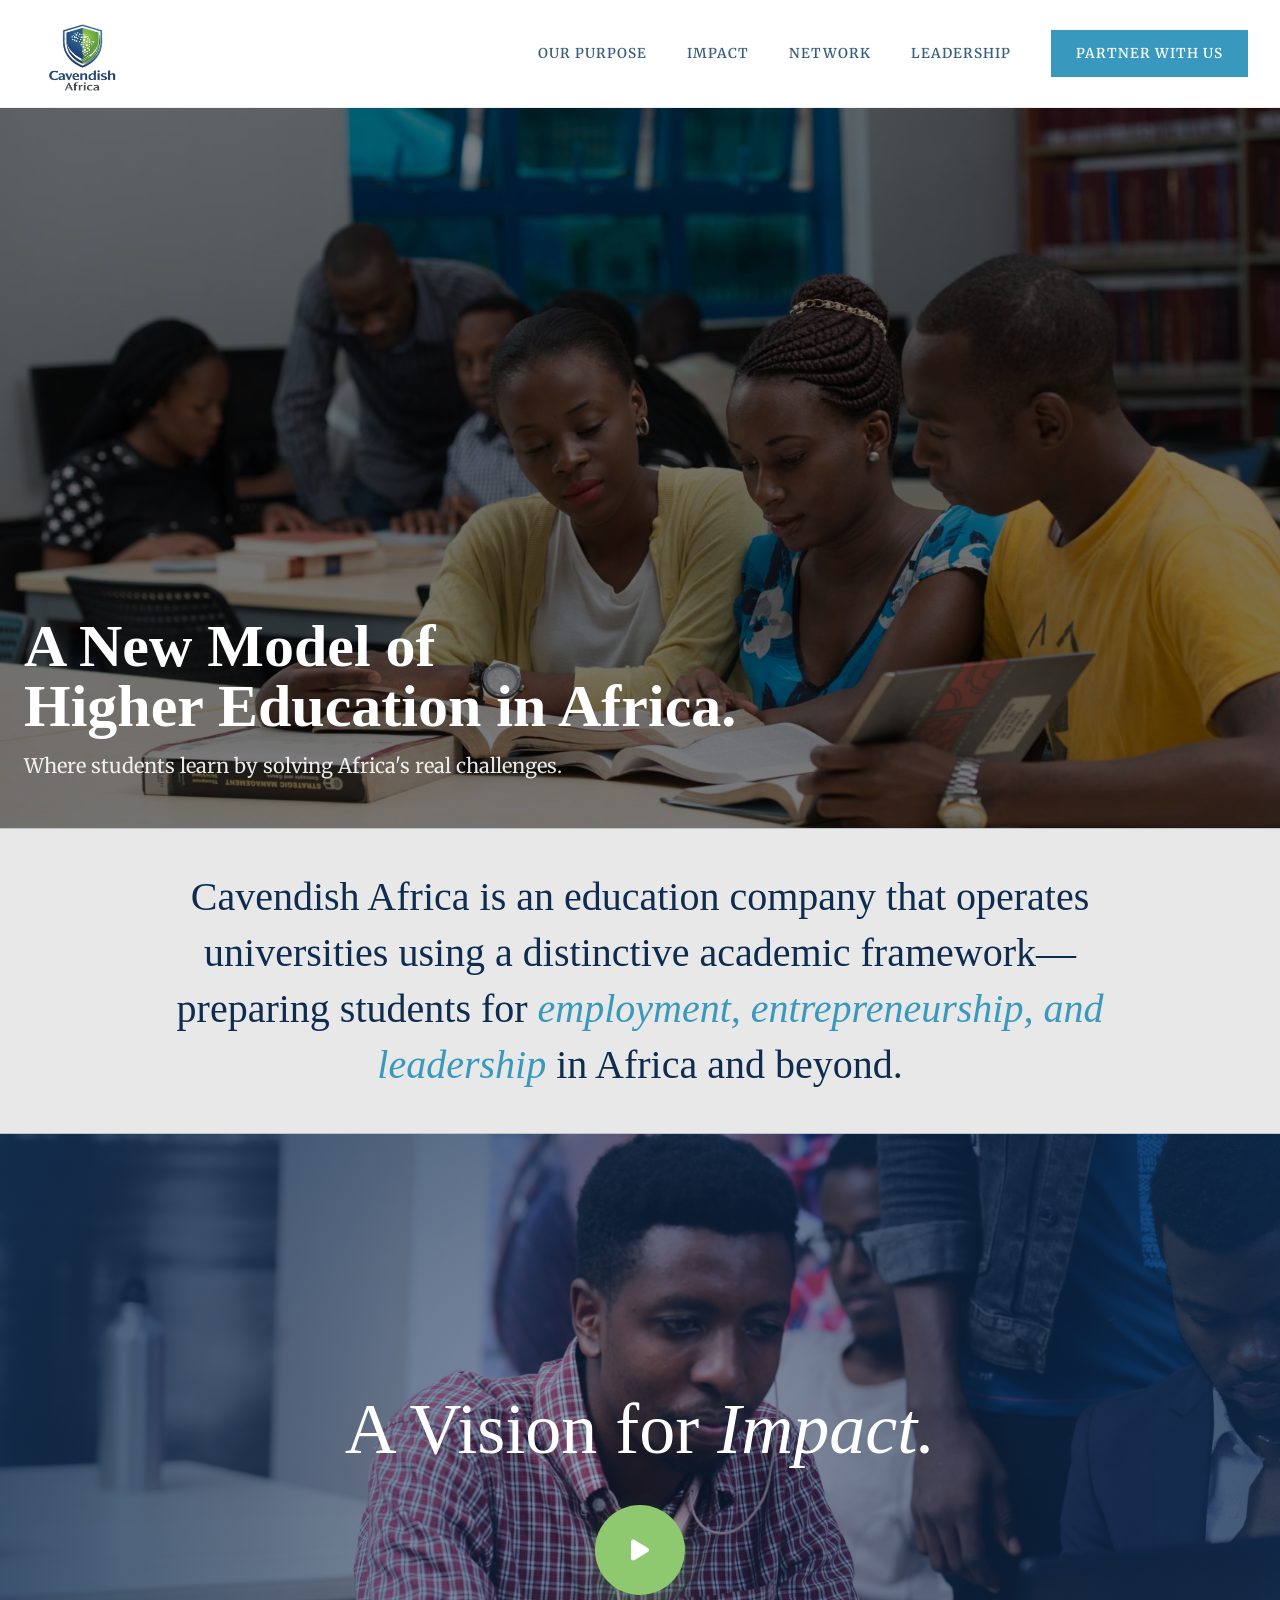
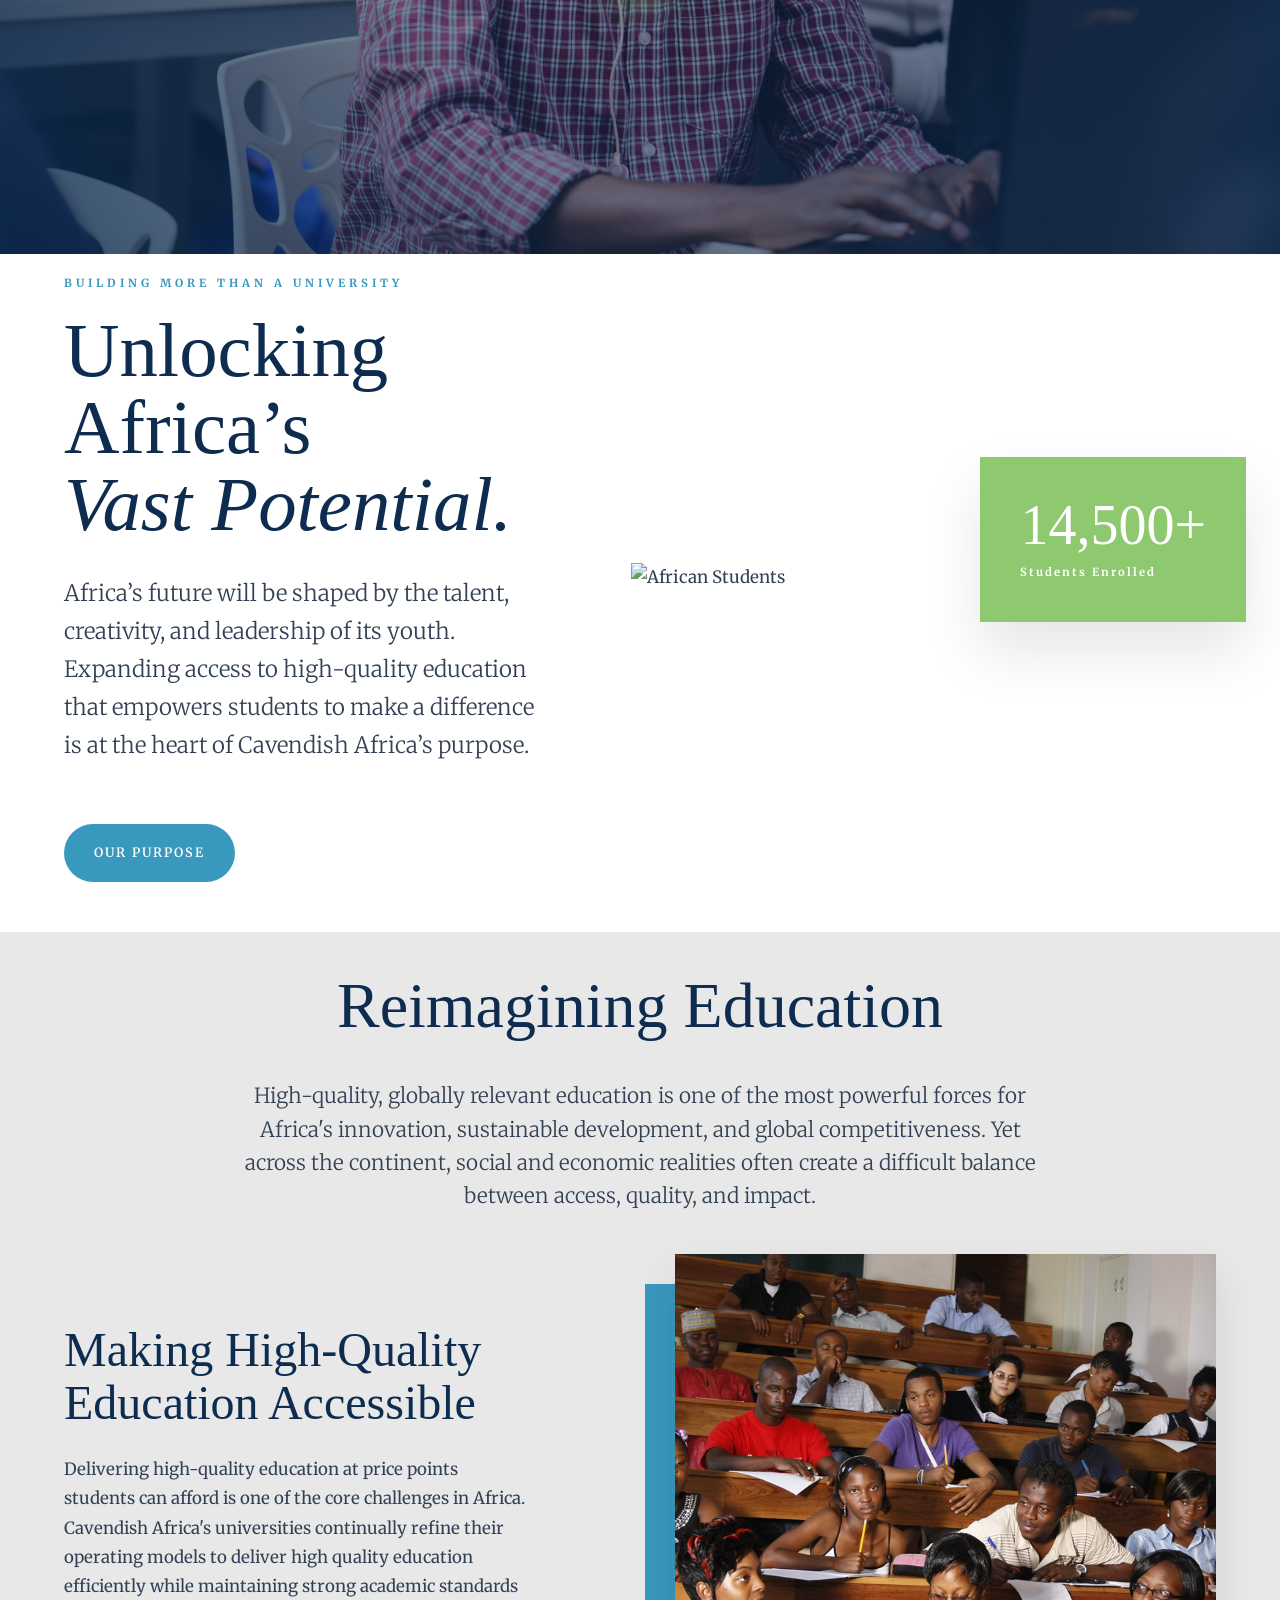
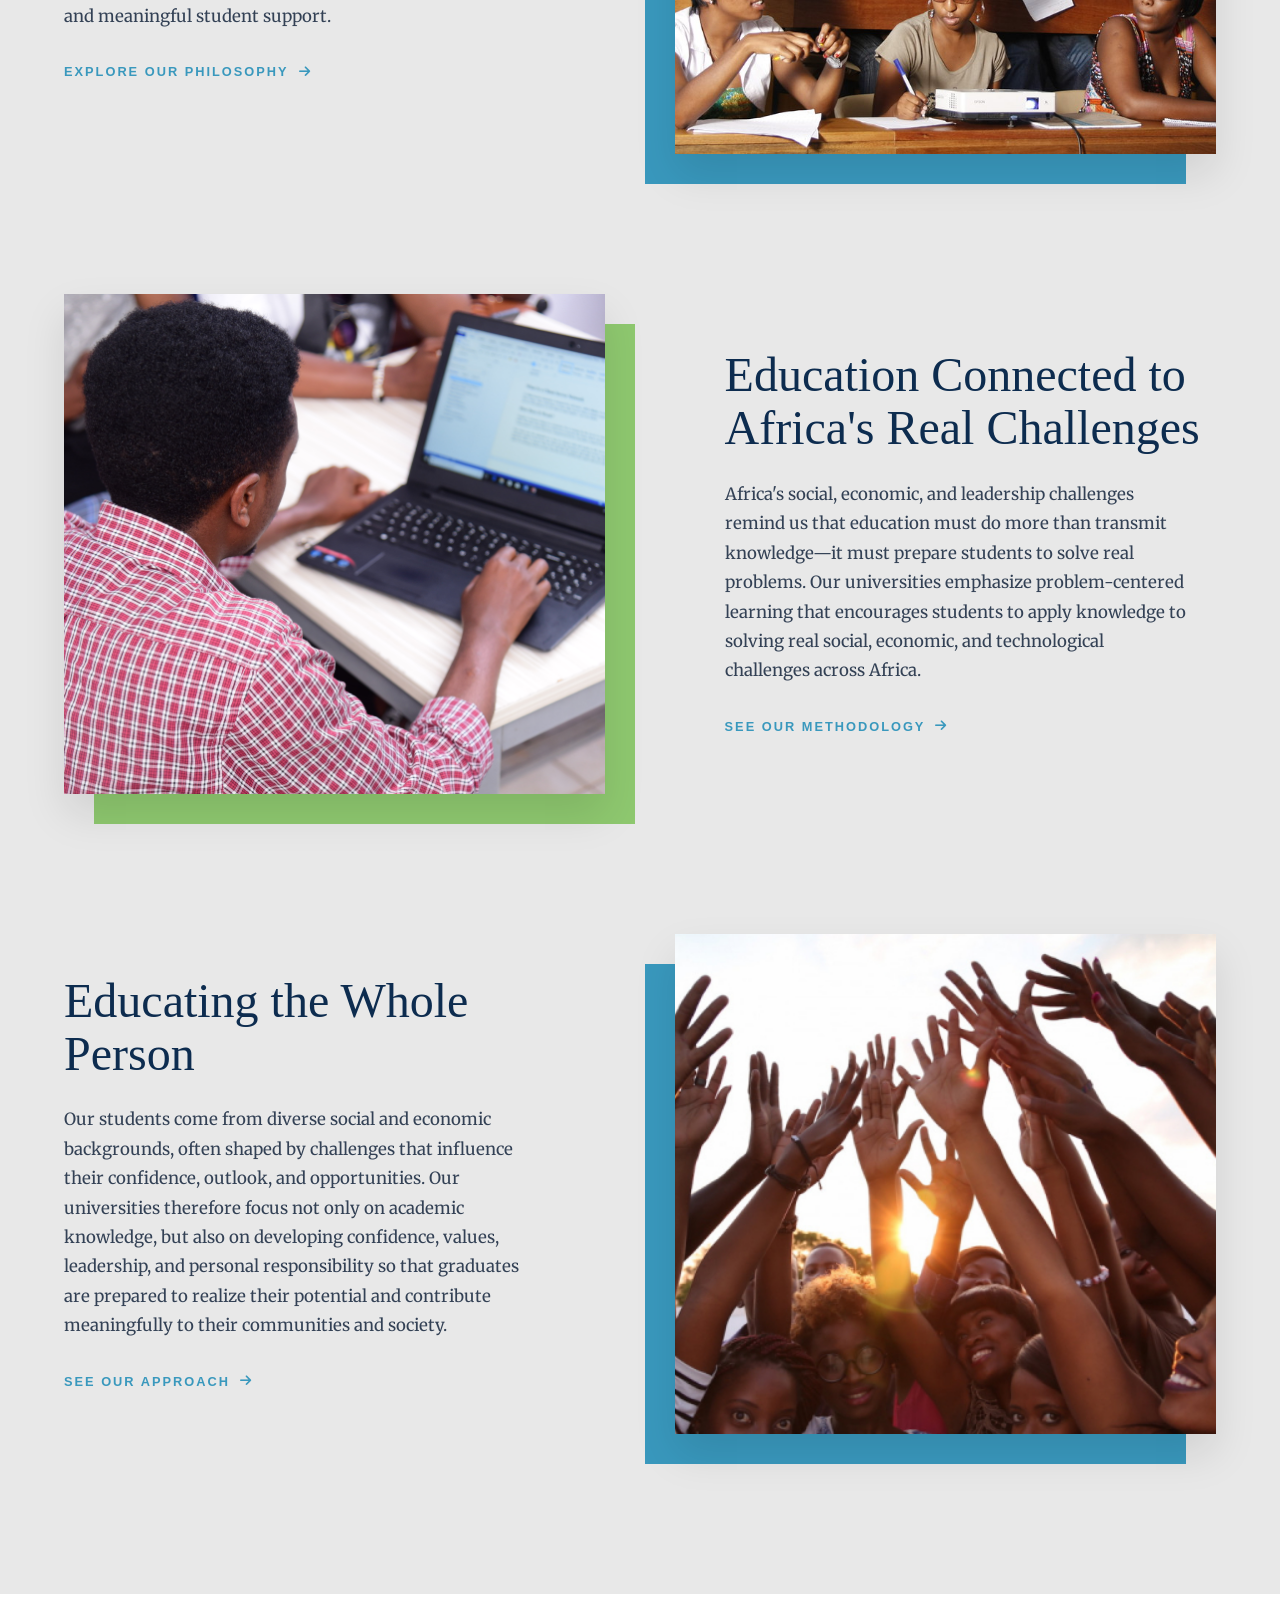
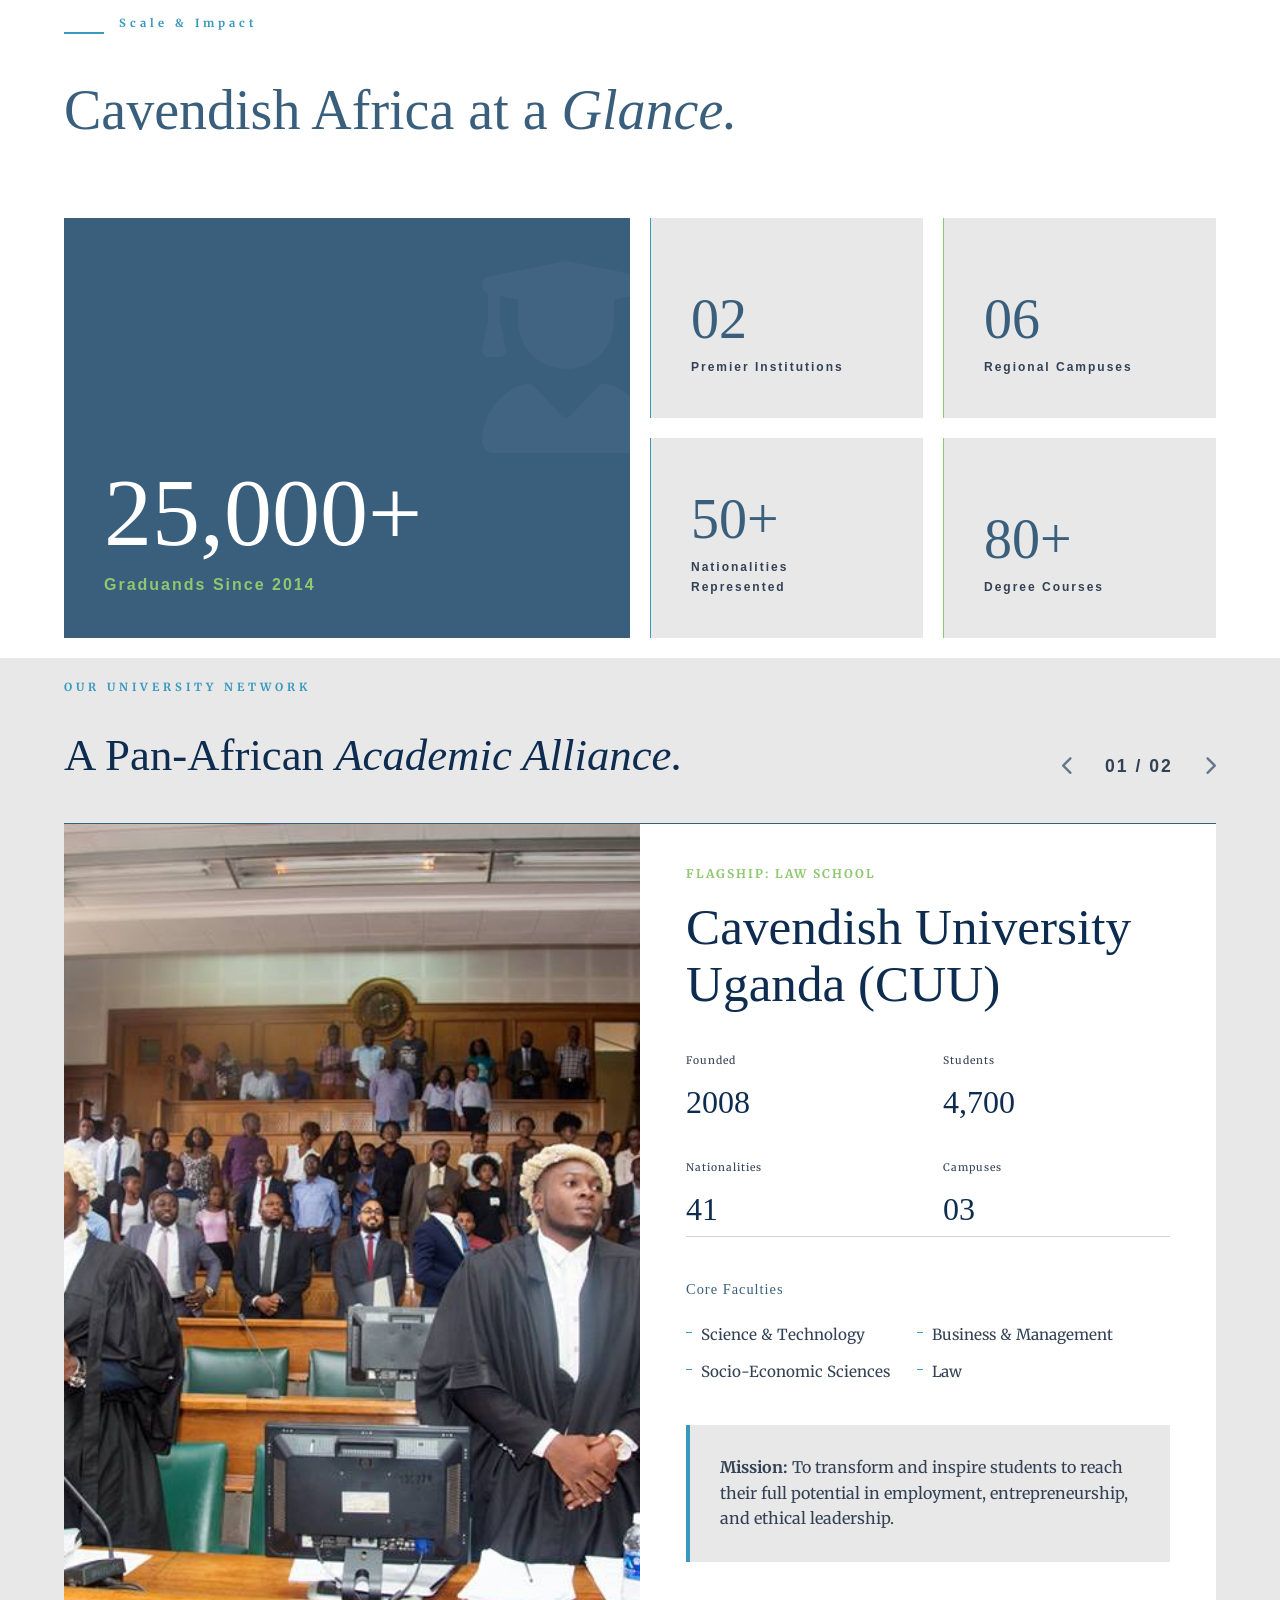
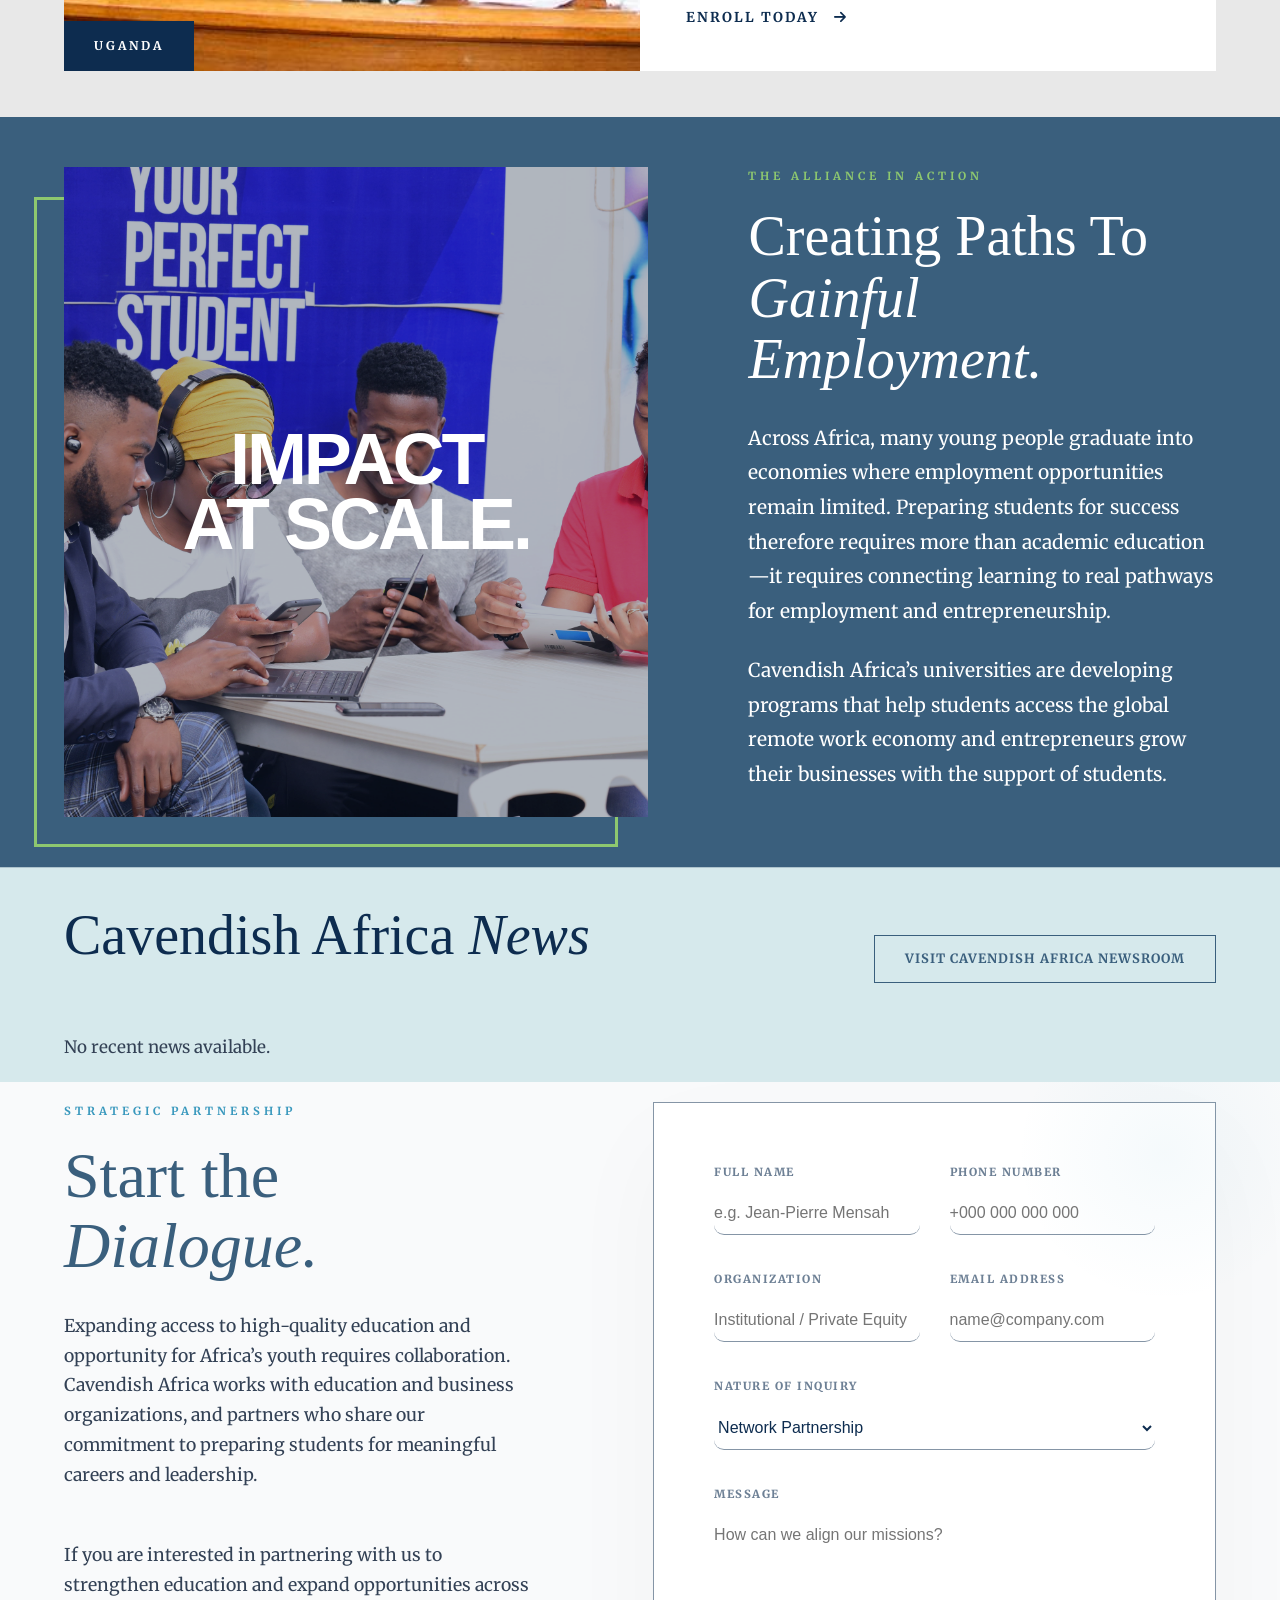
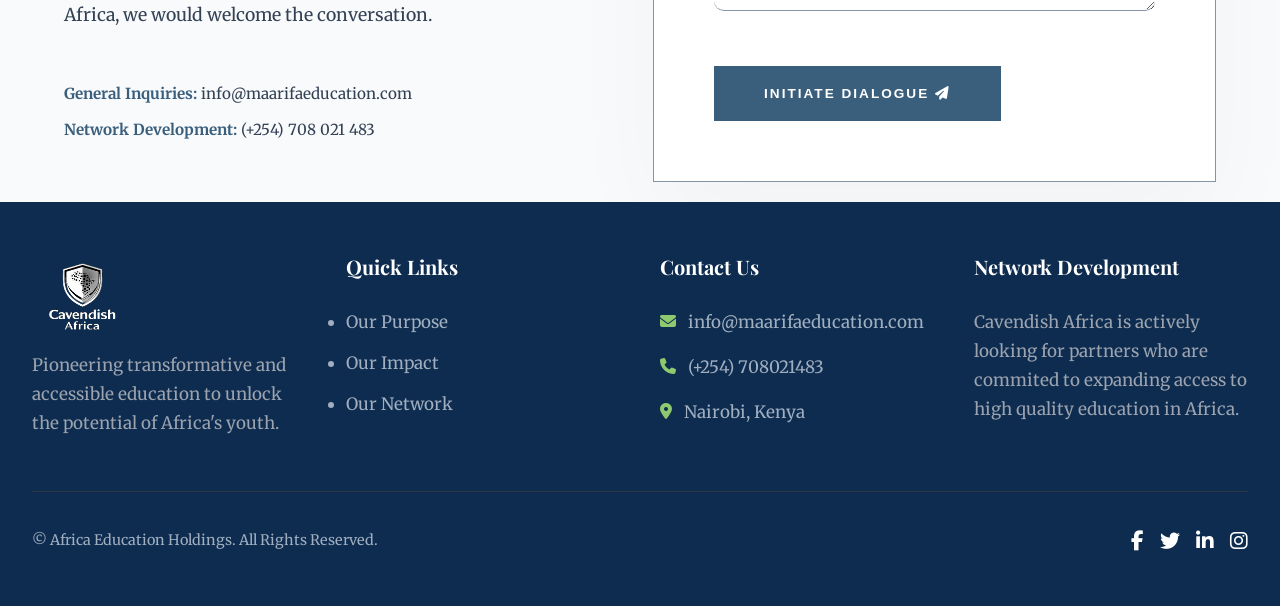
==== commit 7682e251: "Refactor branding and footer content across multiple pages; update text-transform styles and adjust " ====
--- a/index.html
+++ b/index.html
@@ -5,9 +5,9 @@
     <meta name="viewport" content="width=device-width, initial-scale=1.0" />
     <meta
       name="description"
-      content="Africa Education Holdings (AEH) is reimagining higher education across Africa. Discover our university network in Uganda and Zambia, innovative learning model, and pathways to employment and entrepreneurship."
+      content="Cavendish Africa is reimagining higher education across Africa. Discover our university network in Uganda and Zambia, innovative learning model, and pathways to employment and entrepreneurship."
     />
-    <title>Home | Africa Education Holdings</title>
+    <title>Home | Cavendish Africa</title>
 
     <link rel="stylesheet" href="style.css" />
     <link rel="stylesheet" href="home.css" />
@@ -62,7 +62,11 @@
     <!-- OVERLAY LOADER -->
     <div id="aeh-loader" class="aeh-loader-overlay">
       <div class="loader-content">
-        <img src="images/logo_trans.png" alt="AEH" class="loader-logo-pulse" />
+        <img
+          src="images/logo_trans.png"
+          alt="Cavendish Africa"
+          class="loader-logo-pulse"
+        />
       </div>
     </div>
     <!-- Dynamic Progress Nav -->
@@ -98,7 +102,7 @@
             <a href="purpose.html" class="hero-slide-link">
               <img
                 src="images/home1.jpg"
-                alt="AEH Higher Education"
+                alt="Cavendish Africa Higher Education"
                 class="absolute inset-0 w-full h-full object-cover object-center z-0"
               />
 
@@ -123,7 +127,7 @@
             <a href="purpose.html" class="hero-slide-link">
               <img
                 src="images/home6.jpg"
-                alt="AEH Model"
+                alt="Cavendish Africa Model"
                 class="absolute inset-0 w-full h-full object-cover object-top z-0"
               />
 
@@ -151,7 +155,7 @@
             <a href="impact.html" class="hero-slide-link">
               <img
                 src="images/home7.jpg"
-                alt="AEH University Network"
+                alt="Cavendish Africa University Network"
                 class="absolute inset-0 w-full h-full object-cover object-center z-0"
               />
 
@@ -196,7 +200,7 @@
       <img
         src="images/video-back2.JPG"
         class="manifesto-bg-v2"
-        alt="AEH Impact"
+        alt="Cavendish Africa Impact"
         loading="lazy"
       />
 
@@ -274,7 +278,7 @@
               high quality education efficiently while maintaining strong
               academic standards and meaningful student support.
             </p>
-            <a href="purpose.html#holistic" class="pillar-link"
+            <a href="purpose.html#identity" class="pillar-link"
               >Explore our Philosophy <i class="fa-solid fa-arrow-right"></i
             ></a>
           </div>
@@ -302,7 +306,7 @@
               apply knowledge to solving real social, economic, and
               technological challenges across Africa.
             </p>
-            <a href="purpose.html#apprenticeship" class="pillar-link"
+            <a href="purpose.html#problem-centered" class="pillar-link"
               >See our Methodology <i class="fa-solid fa-arrow-right"></i
             ></a>
           </div>
@@ -331,8 +335,8 @@
               are prepared to realize their potential and contribute
               meaningfully to their communities and society.
             </p>
-            <a href="purpose.html#pathways" class="pillar-link"
-              >View Global Pathways <i class="fa-solid fa-arrow-right"></i
+            <a href="purpose.html#holistic" class="pillar-link"
+              >See our Approach <i class="fa-solid fa-arrow-right"></i
             ></a>
           </div>
           <div class="p-image-column">
@@ -357,7 +361,7 @@
             <div class="accent-line"></div>
             <p class="blue-tag">Scale & Impact</p>
           </div>
-          <h2>AEH at a <em>Glance.</em></h2>
+          <h2>Cavendish Africa at a <em>Glance.</em></h2>
         </div>
 
         <div class="glance-grid">
@@ -554,7 +558,7 @@
       </div>
     </section>
 
-    <!-- THE AEH IMPACT SECTION -->
+    <!-- THE Cavendish Africa IMPACT SECTION -->
     <section class="aeh-impact" id="impact">
       <div class="container">
         <div class="impact-grid">
@@ -567,22 +571,22 @@
               <!-- Main image (Slide 1/Deck Style) -->
               <img
                 src="images/potential2.JPG"
-                alt="AEH Students in the Field"
+                alt="Cavendish Africa Students in the Field"
                 class="impact-img"
                 loading="lazy"
               />
 
               <!-- Immersive Overlay mirroring your BIG reference -->
               <div class="visual-overlay-content">
-                <div class="play-trigger" title="Experience the Mission">
+                <!-- <div class="play-trigger" title="Experience the Mission">
                   <i class="fa-solid fa-play"></i>
-                </div>
+                </div> -->
                 <h2 class="overlay-text">IMPACT <br />AT SCALE.</h2>
               </div>
             </div>
           </div>
 
-          <!-- Right Side: Content (Unique AEH Messaging) -->
+          <!-- Right Side: Content (Unique Cavendish Africa Messaging) -->
           <div class="impact-text-area">
             <p class="green-tag">THE ALLIANCE IN ACTION</p>
             <h2 class="impact-heading">
@@ -609,13 +613,15 @@
         </div>
       </div>
     </section>
-    <!-- AEH INSIGHTS & NEWS SECTION -->
+    <!-- Cavendish Africa INSIGHTS & NEWS SECTION -->
     <section class="aeh-news-room section-white">
       <div class="container">
         <!-- Section Header -->
         <div class="news-header">
-          <h2>AEH <em>News</em></h2>
-          <a href="news.html" class="btn-outline-news">Visit AEH Newsroom</a>
+          <h2>Cavendish Africa <em>News</em></h2>
+          <a href="news.html" class="btn-outline-news"
+            >Visit Cavendish Africa Newsroom</a
+          >
         </div>
 
         <div class="news-grid" id="homeNewsContainer">
@@ -649,7 +655,7 @@
 
             <div class="direct-contact">
               <p class="contact-method">
-                <span>General Inquiries:</span> info@africaeducationholdings.com
+                <span>General Inquiries:</span> info@maarifaeducation.com
               </p>
               <p class="contact-method">
                 <span>Network Development:</span> (+254) 708 021 483
@@ -662,7 +668,7 @@
             <div class="form-decorative-element"></div>
             <!-- Subtle blue circle flare -->
             <form class="aeh-premium-form">
-              <div class="form-row">
+              <div class="form-row split">
                 <div class="field-group">
                   <label>Full Name</label>
                   <input
@@ -670,6 +676,10 @@
                     placeholder="e.g. Jean-Pierre Mensah"
                     required
                   />
+                </div>
+                <div class="field-group">
+                  <label>Phone Number</label>
+                  <input type="text" placeholder="+000 000 000 000" required />
                 </div>
               </div>
 
@@ -723,7 +733,7 @@
           <div class="footer-col">
             <img
               src="images/logo_trans.png"
-              alt="AEH Logo"
+              alt="Cavendish Africa Logo"
               class="footer-logo mb-4"
             />
             <p class="text-gray-400">
@@ -749,7 +759,7 @@
               <li class="contact-item">
                 <i class="fa-solid fa-envelope"></i>
                 <span style="text-transform: none"
-                  >info@africaeducationholdings.com</span
+                  >info@maarifaeducation.com</span
                 >
               </li>
               <li class="contact-item">
@@ -765,11 +775,10 @@
 
           <!-- Column 4: Network Development -->
           <div class="footer-col">
-            <h3 class="footer-title">AEH Network Development</h3>
+            <h3 class="footer-title">Network Development</h3>
             <p class="text-gray-400">
-              AEH is actively looking to add institutions to its portfolio. If
-              you are interested in discussing possible partnerships, please
-              contact us.
+              Cavendish Africa is actively looking for partners who are commited
+              to expanding access to high quality education in Africa.
             </p>
           </div>
         </div>
--- a/style.css
+++ b/style.css
@@ -9,7 +9,7 @@
   outline: none;
   border: none;
   text-decoration: none;
-  text-transform: capitalize;
+  text-transform: none;
   transition: 0.2s linear;
 }
 
@@ -23,6 +23,7 @@
   --aeh-white: #fff;
   --aeh-text-bright: #dff1e0;
   --border: rgba(13, 44, 79, 0.2);
+  --border-dark: rgba(13, 44, 79, 0.5);
 }
 
 body {
@@ -47,6 +48,11 @@
   font-family: "EB Garamond", serif;
   font-weight: 500;
   color: #0d2c4f;
+  text-transform: none !important;
+}
+
+p {
+  text-transform: none !important;
 }
 
 /* Ensure emphasis stays within the brand theme */
@@ -474,7 +480,7 @@
   background: var(--aeh-white);
   padding: 60px;
   box-shadow: 0 40px 100px rgba(0, 0, 0, 0.03);
-  border: 1px solid var(--border);
+  border: 1px solid var(--border-dark);
 }
 
 /* Subtle decorative flare in the background */
@@ -482,9 +488,11 @@
   position: absolute;
   width: 300px;
   height: 300px;
-  background: radial-gradient(circle,
-      rgba(57, 152, 189, 0.05) 0%,
-      transparent 70%);
+  background: radial-gradient(
+    circle,
+    rgba(57, 152, 189, 0.05) 0%,
+    transparent 70%
+  );
   top: -100px;
   right: -100px;
   z-index: 1;
@@ -524,7 +532,8 @@
 .aeh-premium-form select,
 .aeh-premium-form textarea {
   border: none;
-  border-bottom: 1px solid rgba(13, 44, 79, 0.1);
+  border-bottom: 1px solid var(--border-dark);
+  border-radius: 10px;
   padding: 12px 0;
   background: transparent;
   font-family: "Inter", sans-serif;
@@ -614,18 +623,13 @@
 }
 
 .footer-logo {
-  /* Match the height of the nav logo exactly */
   height: 85px;
   width: auto;
   display: block;
-
-  /* Keeps it aligned to the left of its container */
   margin-left: 0;
   margin-bottom: 1.5rem;
-
   /* Makes the logo white for the dark footer */
-  filter: brightness(0) invert(1);
-
+  filter: grayscale(1) invert(1) brightness(1.35) contrast(1.15);
   object-fit: contain;
 }
 
@@ -1176,4 +1180,4 @@
     font-size: 0.75rem;
     padding: 10px 20px;
   }
-}+}
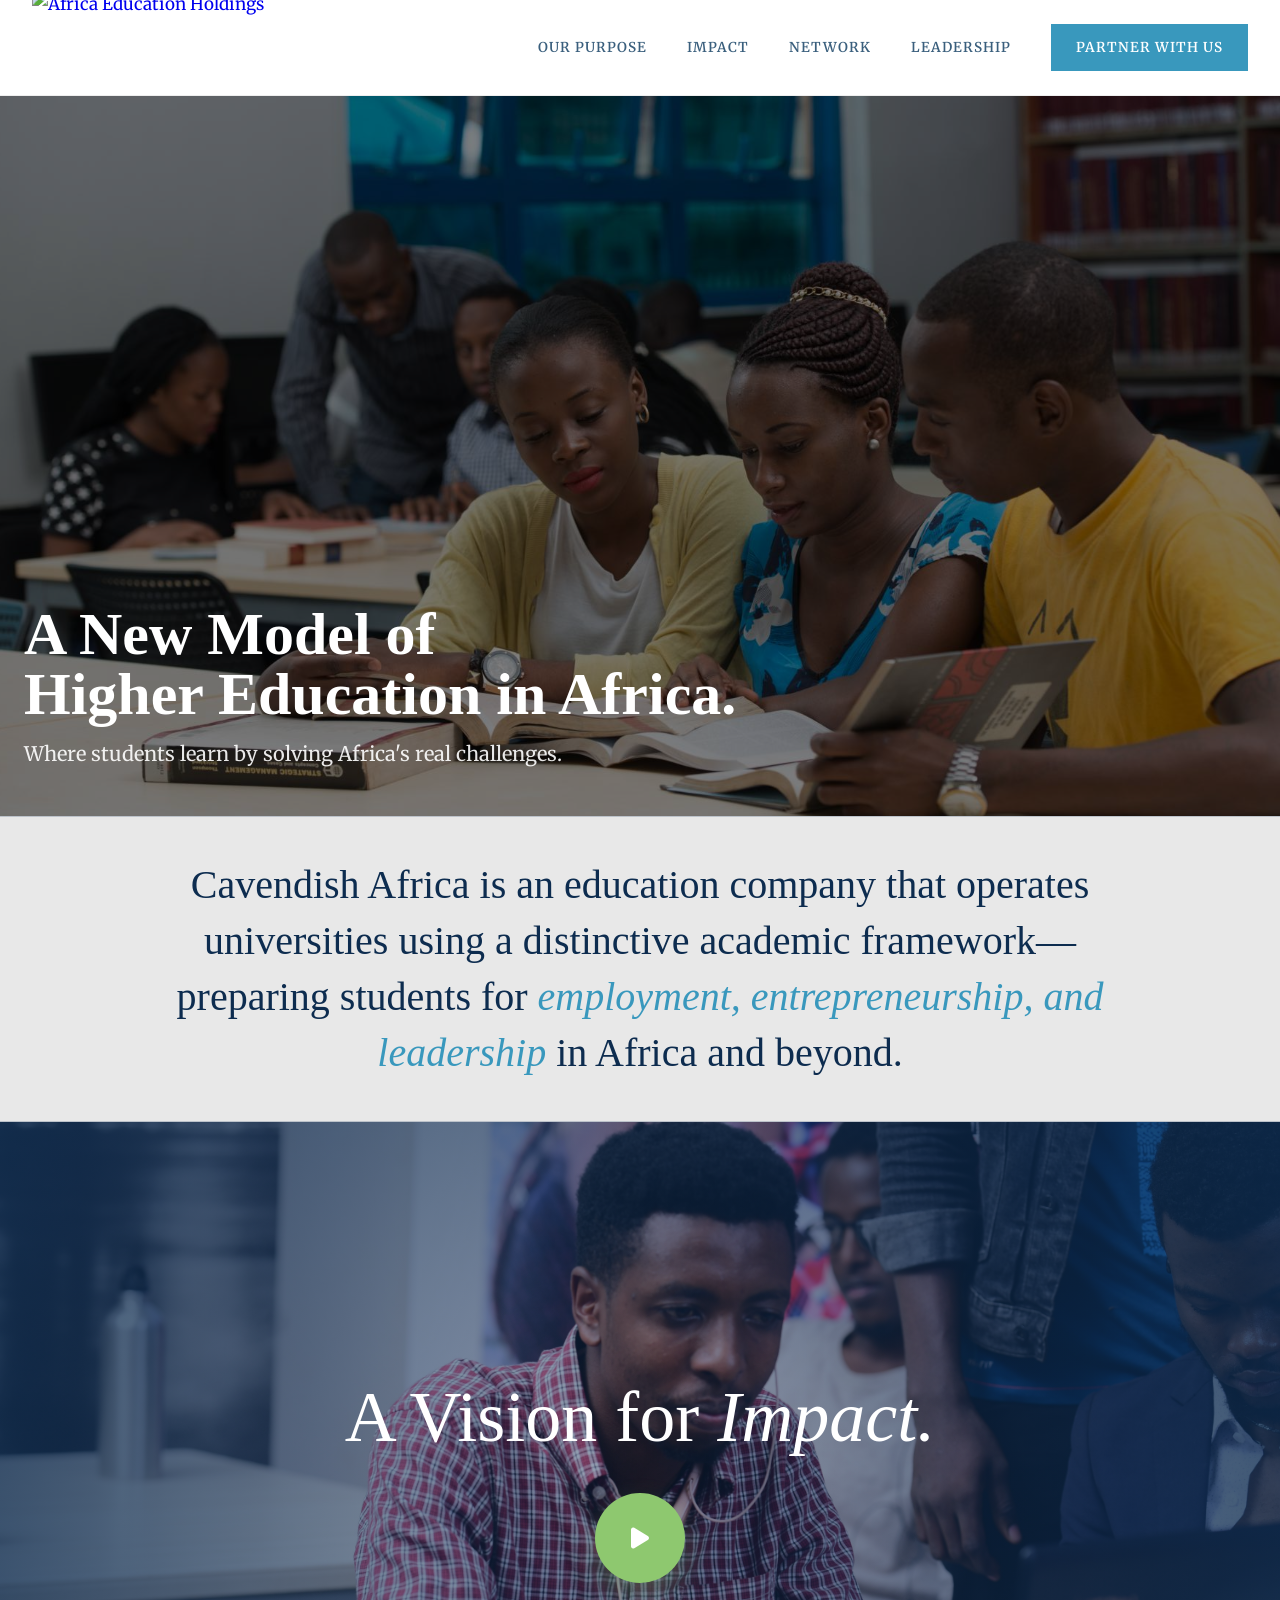
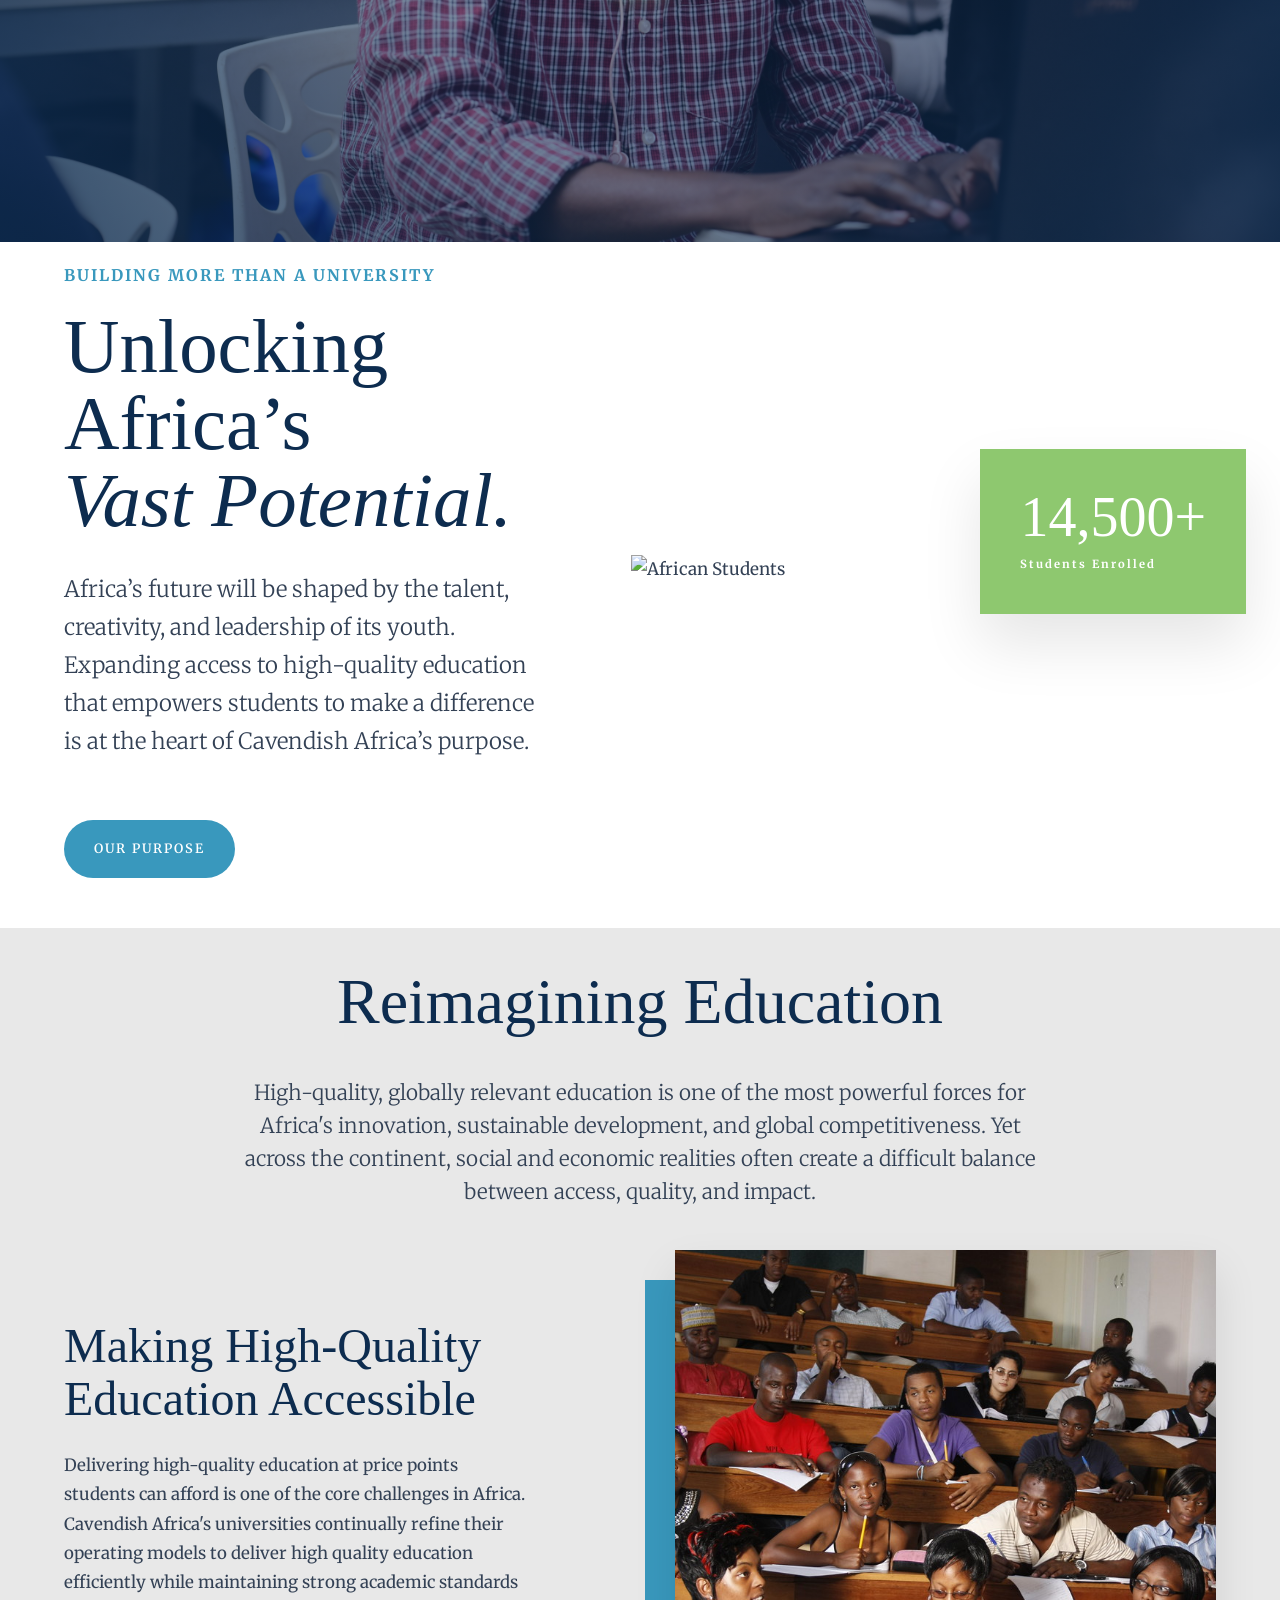
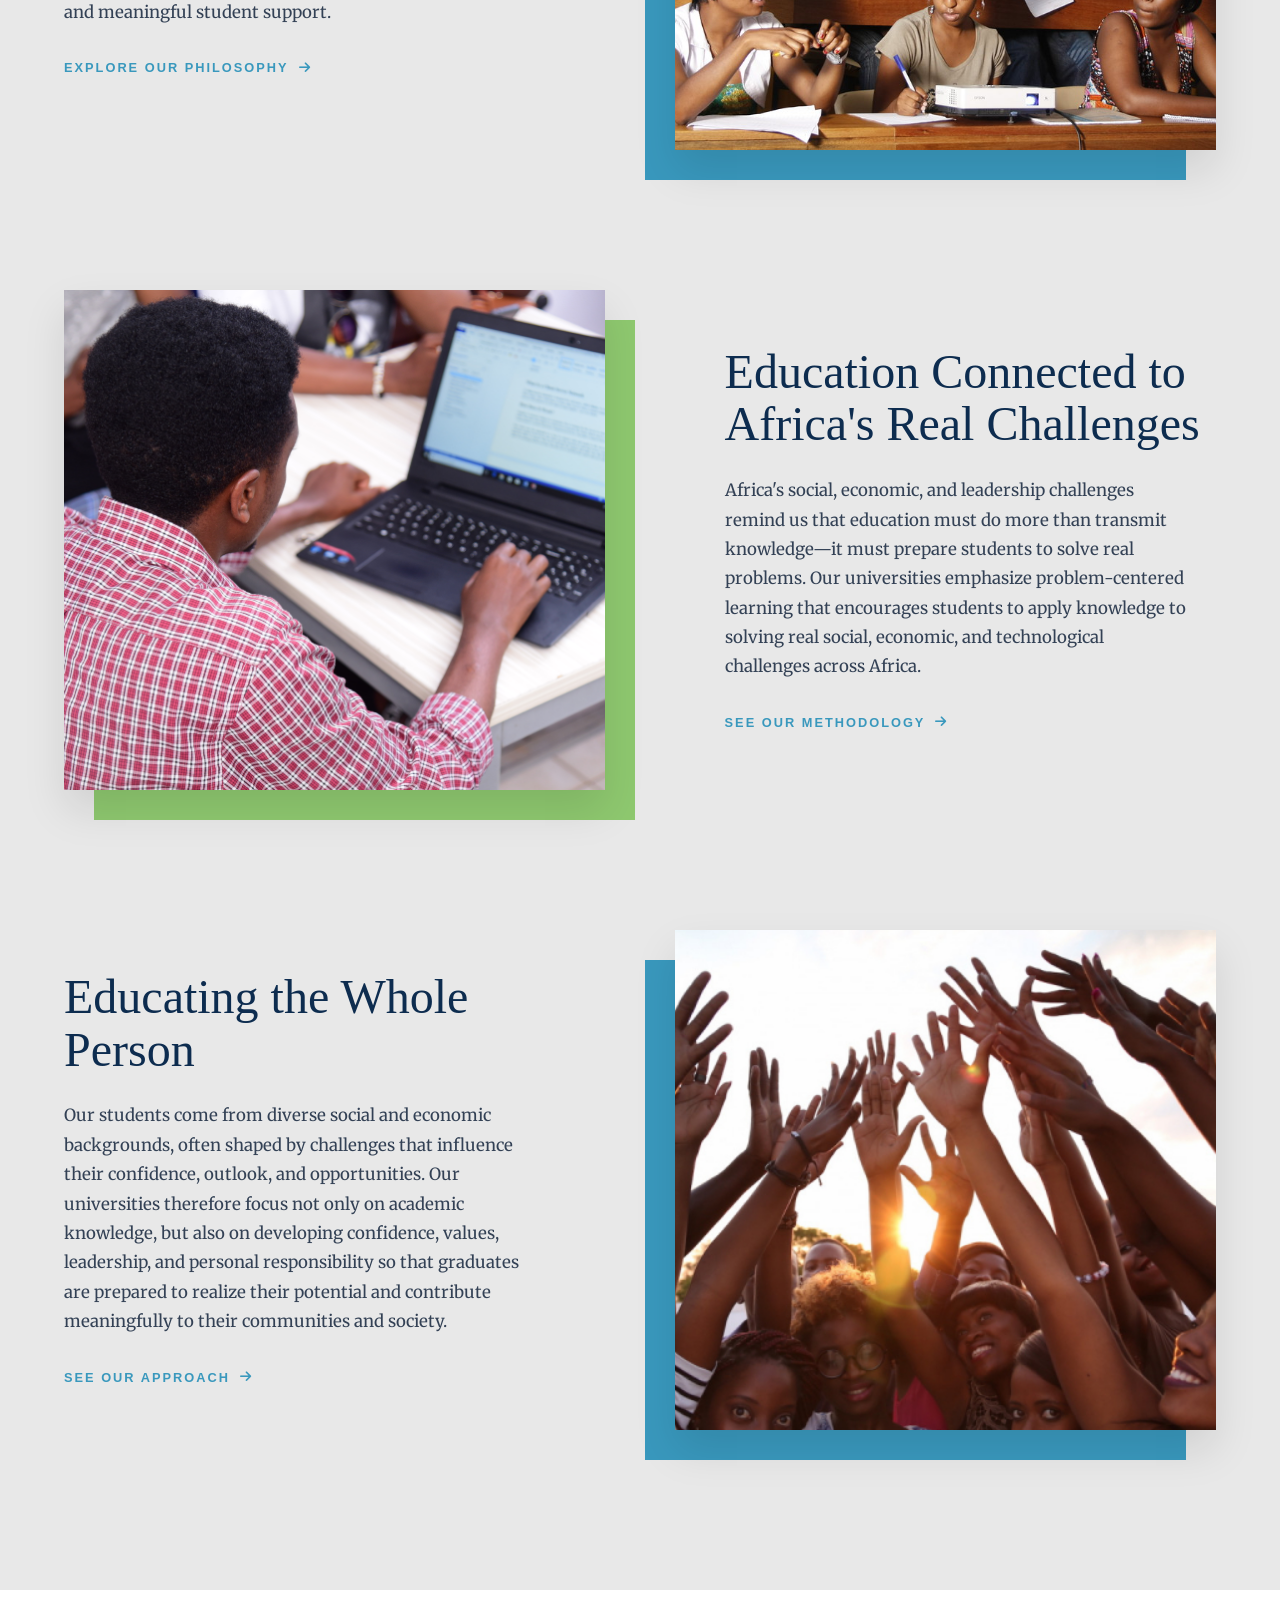
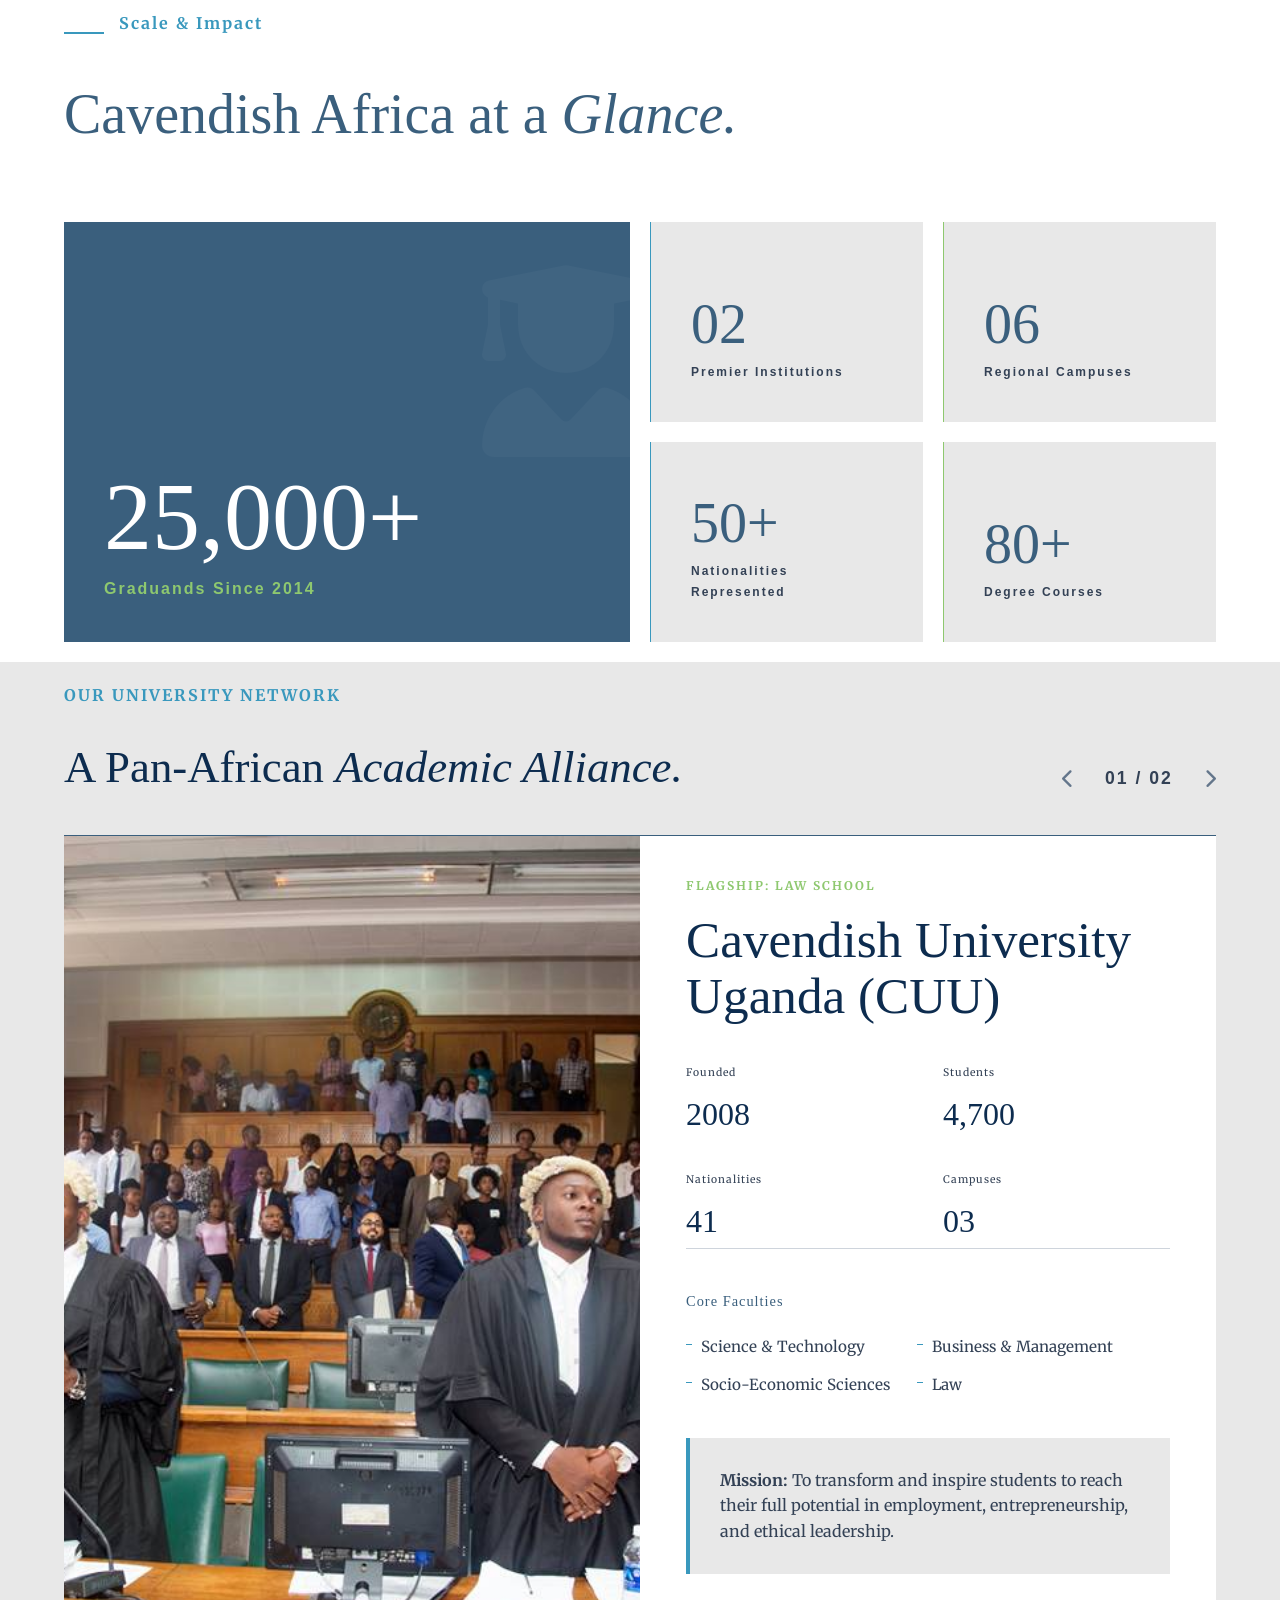
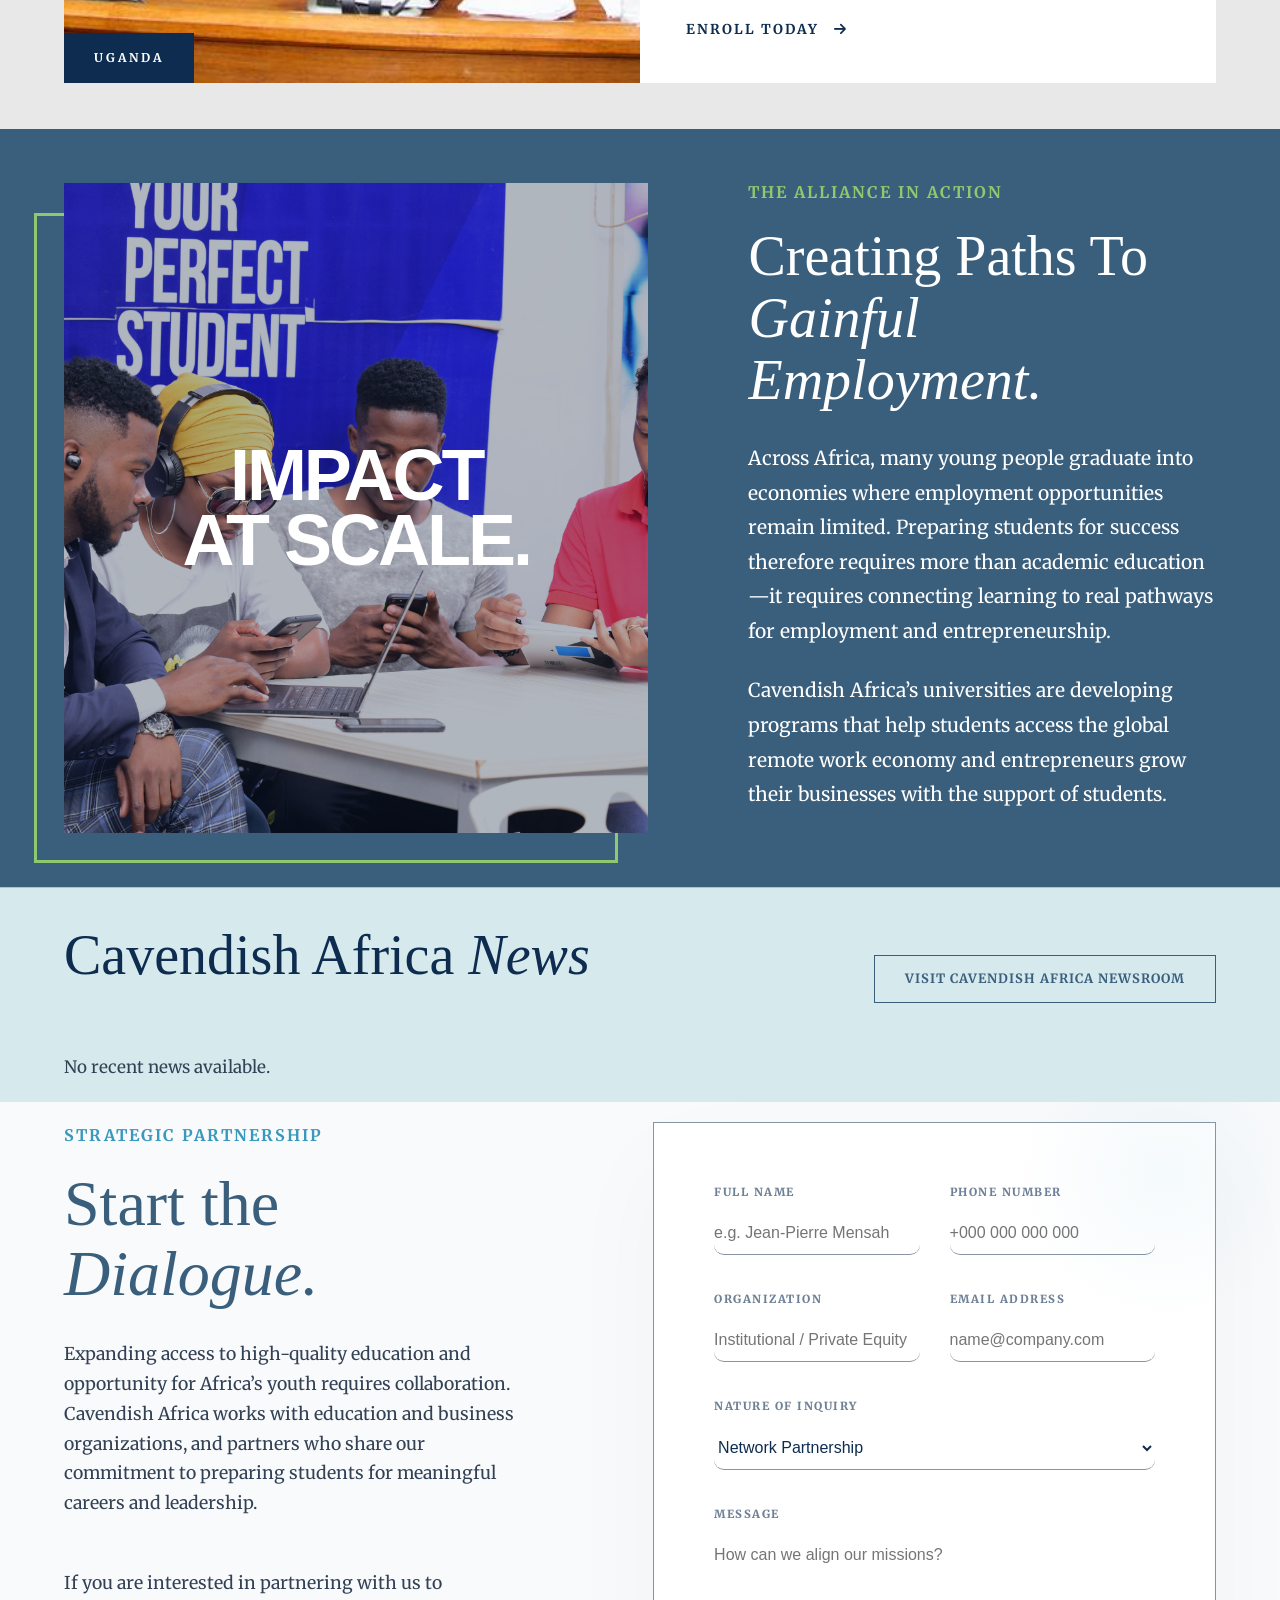
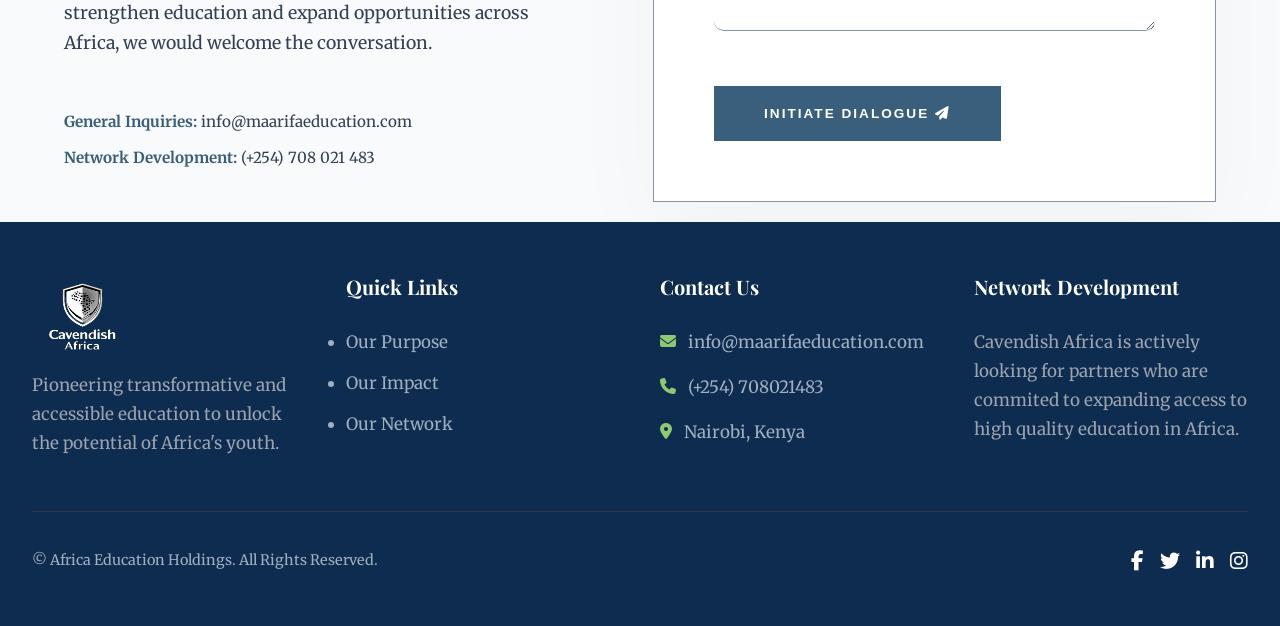
==== commit 04255b41: "Logo change" ====
--- a/index.html
+++ b/index.html
@@ -63,7 +63,7 @@
     <div id="aeh-loader" class="aeh-loader-overlay">
       <div class="loader-content">
         <img
-          src="images/logo_trans.png"
+          src="images/logo.png"
           alt="Cavendish Africa"
           class="loader-logo-pulse"
         />
@@ -74,7 +74,7 @@
       <div class="nav-container">
         <a href="index.html" class="logo">
           <img
-            src="images/logo_trans.png"
+            src="images/logo.png"
             alt="Africa Education Holdings"
             class="logo-img"
           />
--- a/style.css
+++ b/style.css
@@ -82,7 +82,7 @@
 }
 
 .loader-logo-pulse {
-  height: 100px;
+  height: 150px;
   width: auto;
   animation: aehPulse 2s infinite ease-in-out;
 }
@@ -119,7 +119,7 @@
   z-index: 1000;
   background: rgba(255, 255, 255, 0.95);
   border-bottom: 1px solid #eee;
-  padding: 30px 0;
+  padding: 20px 0;
   overflow: hidden;
 }
 
@@ -146,10 +146,10 @@
 }
 
 .sticky-nav .logo-img {
-  height: 85px;
+  height: 120px;
   width: auto;
   display: block;
-  margin-top: -35px;
+  margin-top: -30px;
   margin-bottom: -35px;
   transform: none;
   object-fit: contain;
@@ -230,9 +230,9 @@
 
 .blue-tag {
   color: var(--aeh-blue);
-  letter-spacing: 4px;
+  letter-spacing: 2px;
   font-weight: 700;
-  font-size: 0.7rem;
+  font-size: 1rem;
   text-transform: uppercase;
   margin-bottom: 20px;
   display: block;
@@ -240,9 +240,9 @@
 
 .green-tag {
   color: var(--aeh-green);
-  letter-spacing: 4px;
+  letter-spacing: 2px;
   font-weight: 700;
-  font-size: 0.7rem;
+  font-size: 1rem;
   text-transform: uppercase;
   margin-bottom: 20px;
   display: block;
